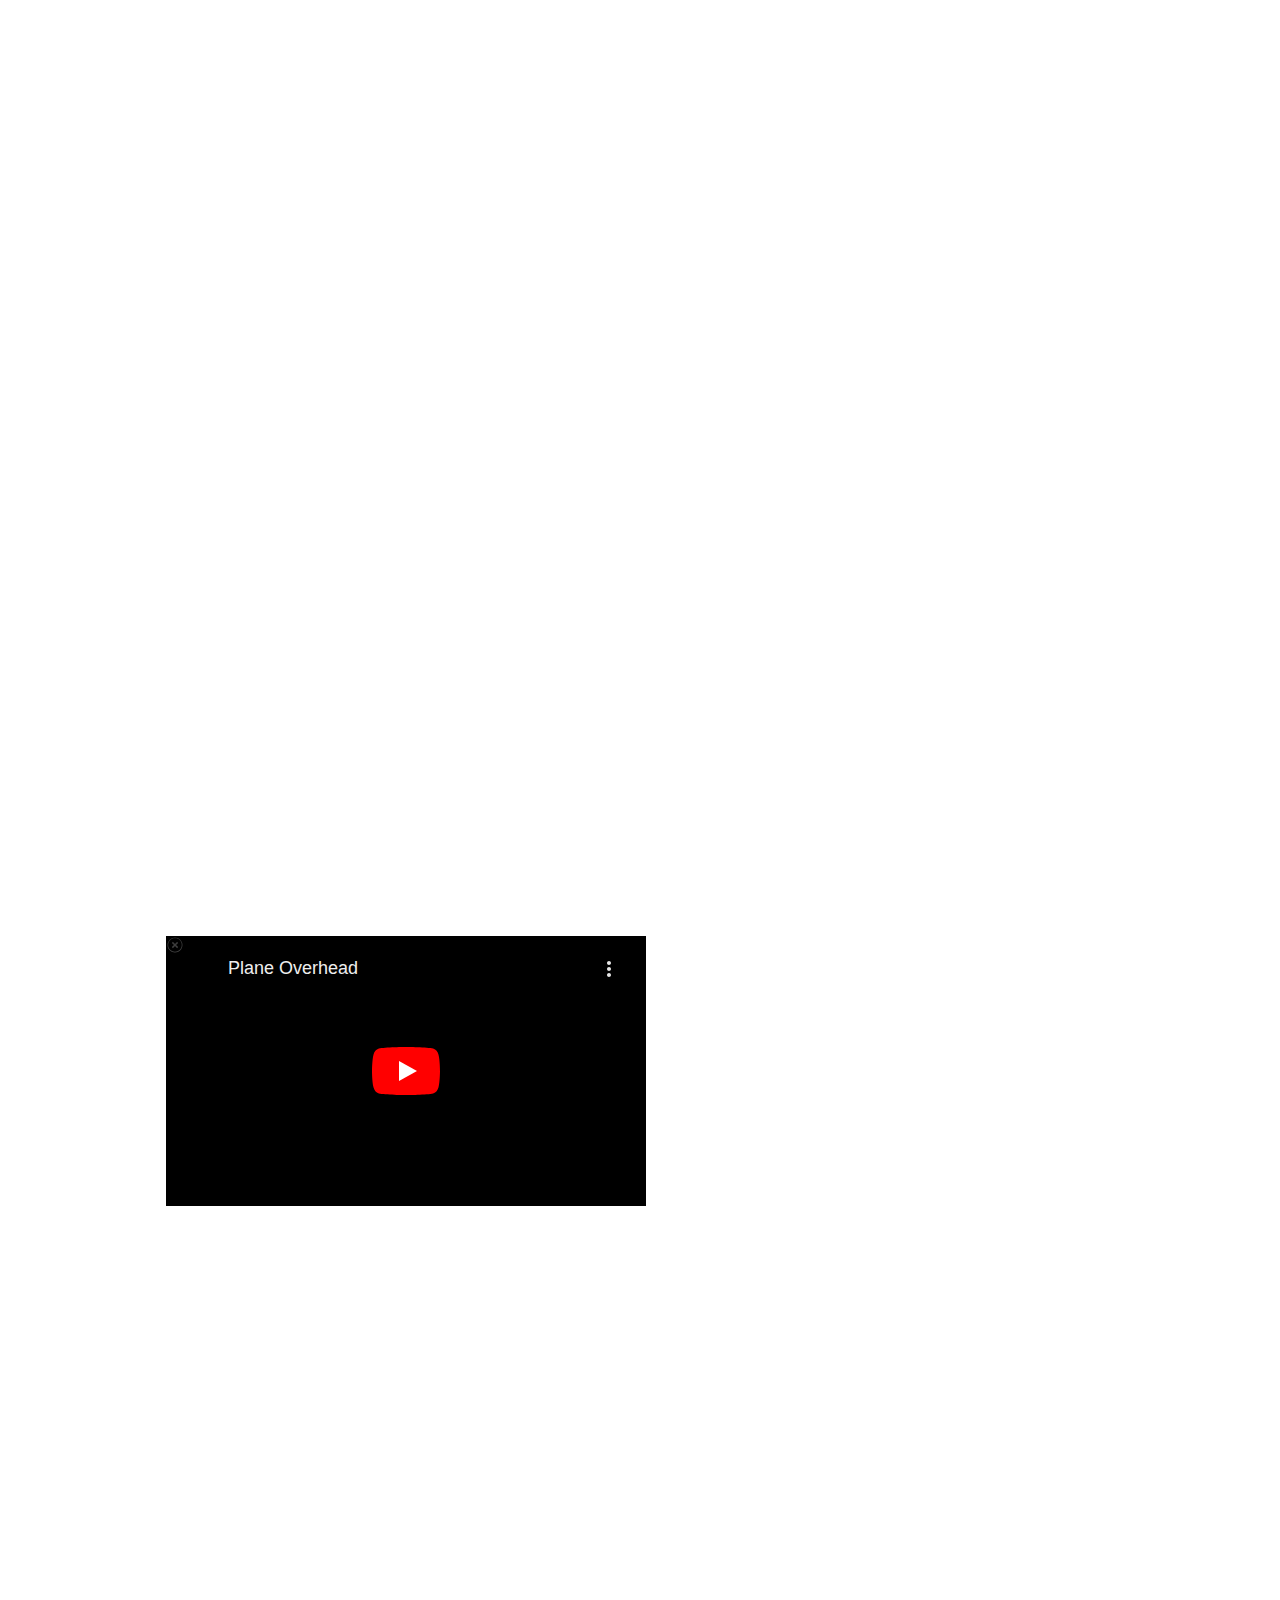
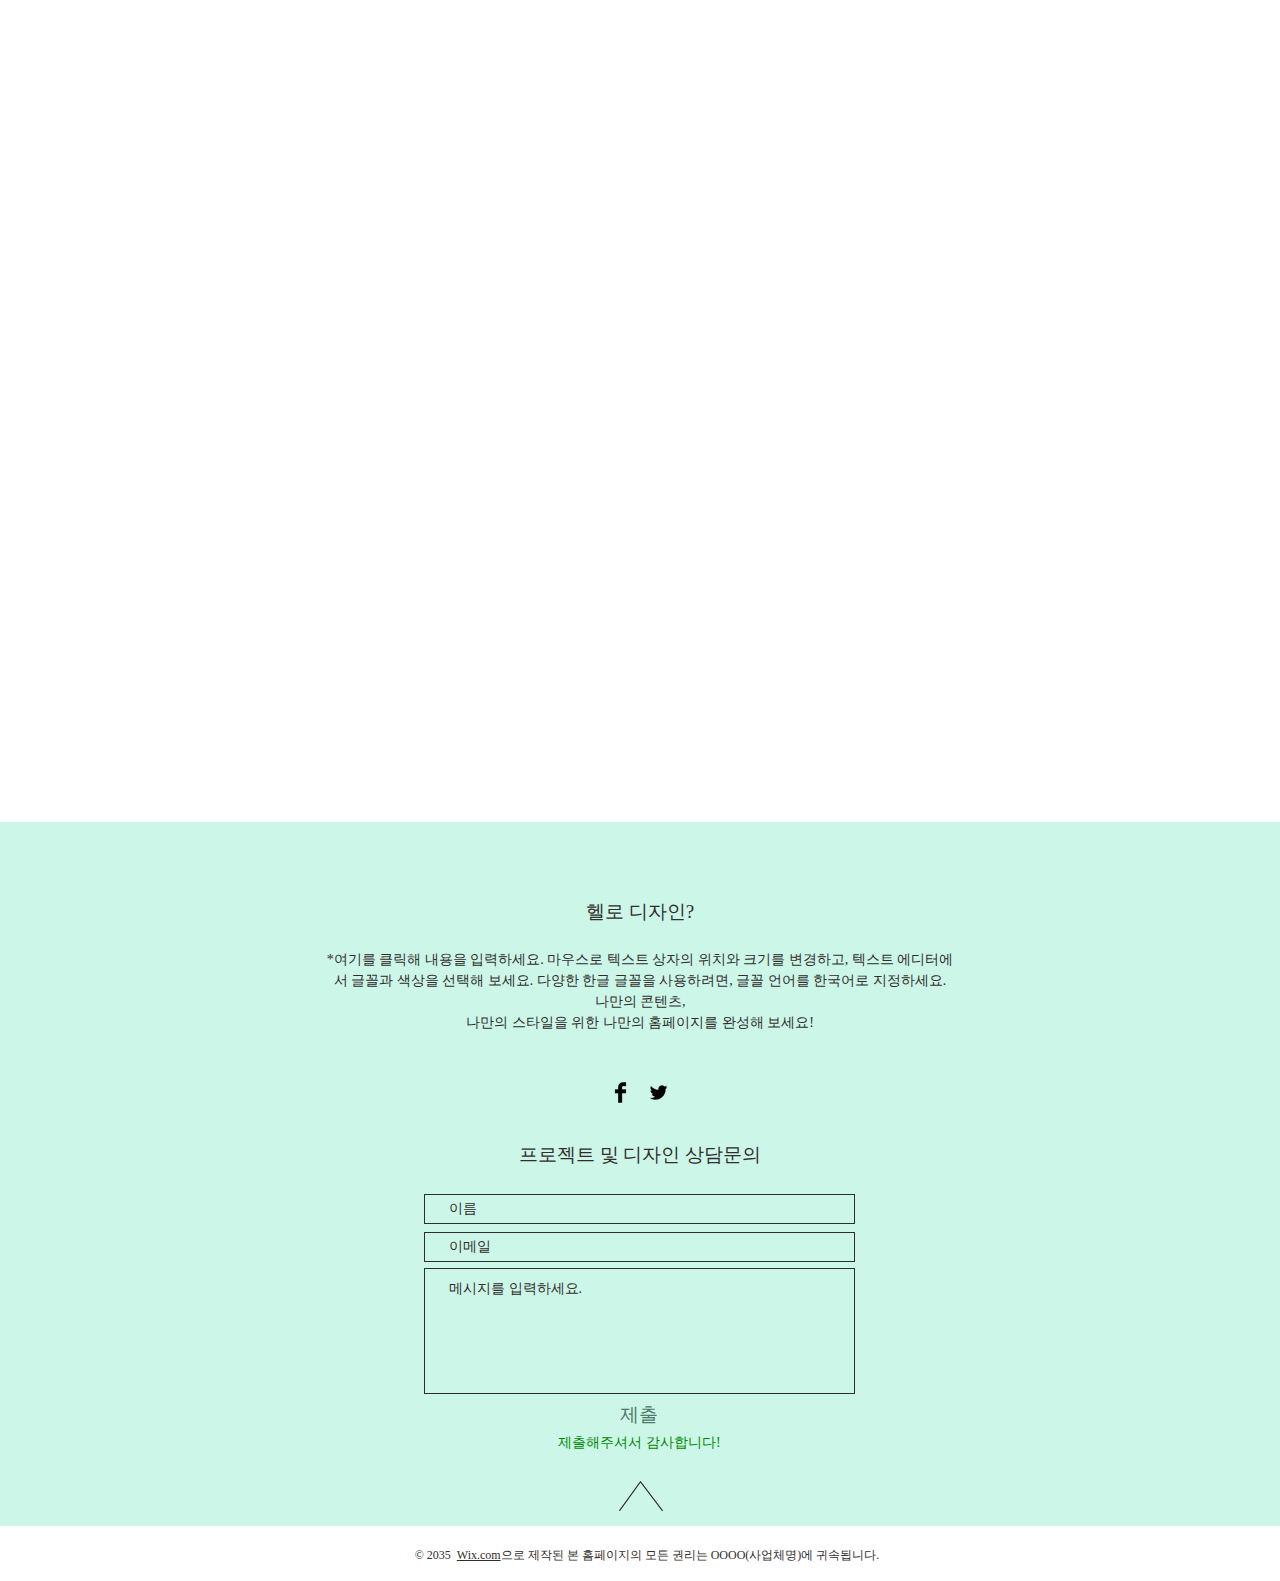
==== Sortgen.html @ 03effe95 "remove ad" ====
<!DOCTYPE html>
<!-- saved from url=(0037)https://mshan2923.wixsite.com/sortgen -->
<html lang="ko"><head><meta http-equiv="Content-Type" content="text/html; charset=UTF-8">
  
  
  <meta name="viewport" content="width=device-width, initial-scale=1" id="wixDesktopViewport">
  <meta http-equiv="X-UA-Compatible" content="IE=edge">
  <meta name="generator" content="Wix.com Website Builder">

  <link rel="icon" sizes="192x192" href="https://www.wix.com/favicon.ico">
  <link rel="shortcut icon" href="https://www.wix.com/favicon.ico" type="image/x-icon">
  <link rel="apple-touch-icon" href="https://www.wix.com/favicon.ico" type="image/x-icon">
  <!-- Safari Pinned Tab Icon -->
  <!-- <link rel="mask-icon" href="https://www.wix.com/favicon.ico"> -->

  <!-- Legacy Polyfills -->
  <script type="text/javascript" id="www-widgetapi-script" src="./Sortgen_files/www-widgetapi.js.다운로드" async=""></script><script nomodule="" src="./Sortgen_files/minified.js.다운로드"></script>
  <script nomodule="" src="./Sortgen_files/focus-within-polyfill.js.다운로드"></script>
  <script nomodule="" src="./Sortgen_files/polyfill.min.js.다운로드"></script>

  <!-- Performance API Polyfills -->
  <script>
  (function () {
    var noop = function noop() {};
    if ("performance" in window === false) {
      window.performance = {};
    }
    window.performance.mark = performance.mark || noop;
    window.performance.measure = performance.measure || noop;
    if ("now" in window.performance === false) {
      var nowOffset = Date.now();
      if (performance.timing && performance.timing.navigationStart) {
        nowOffset = performance.timing.navigationStart;
      }
      window.performance.now = function now() {
        return Date.now() - nowOffset;
      };
    }
  })();
  </script>

  <!-- Globals Definitions -->
  <script>
    (function () {
      var now = Date.now()
      window.initialTimestamps = {
        initialTimestamp: now,
        initialRequestTimestamp: Math.round(performance.timeOrigin ? performance.timeOrigin : now - performance.now())
      }

      window.thunderboltTag = "libs-releases-GA-local"
      window.thunderboltVersion = "1.12516.0"
    })();
  </script>

  

    


  <!-- sendFedopsLoadStarted.inline -->
  <script type="application/json" id="wix-fedops">{"data":{"site":{"metaSiteId":"8f712dda-b40d-40fd-9544-e14c02fea1e5","userId":"4e8f9bd2-addd-48f9-898e-8e6744ca72b3","siteId":"b678e04b-a83e-4b12-ab2f-81d3c99e4a25","externalBaseUrl":"https:\/\/mshan2923.wixsite.com\/sortgen","siteRevision":5,"siteType":"UGC","dc":"uw2-pub-1","isResponsive":false,"sessionId":"bb1ea286-3158-42c9-bd53-6d2ac5f2b1e5","isSEO":false},"rollout":{"siteAssetsVersionsRollout":false,"isDACRollout":1,"isTBRollout":false},"fleetConfig":{"fleetName":"thunderbolt-renderer-light","type":"GA","code":0},"requestUrl":"https:\/\/mshan2923.wixsite.com\/sortgen","isInSEO":false,"platformOnSite":true}}</script>
  <script>window.fedops = JSON.parse(document.getElementById('wix-fedops').textContent)</script>
  
    <script id="sendFedopsLoadStarted">
      function e(e,r){var t=Object.keys(e);if(Object.getOwnPropertySymbols){var n=Object.getOwnPropertySymbols(e);r&&(n=n.filter((function(r){return Object.getOwnPropertyDescriptor(e,r).enumerable}))),t.push.apply(t,n)}return t}function r(e,r,t){return(r=function(e){var r=function(e,r){if("object"!=typeof e||null===e)return e;var t=e[Symbol.toPrimitive];if(void 0!==t){var n=t.call(e,r||"default");if("object"!=typeof n)return n;throw new TypeError("@@toPrimitive must return a primitive value.")}return("string"===r?String:Number)(e)}(e,"string");return"symbol"==typeof r?r:String(r)}(r))in e?Object.defineProperty(e,r,{value:t,enumerable:!0,configurable:!0,writable:!0}):e[r]=t,e}!function(){var t=function(e){var r,t,n,i=!1;if(null===(r=window.viewerModel)||void 0===r||!r.experiments["specs.thunderbolt.checkIOSToAvoidBeacon"]||!/\(iP(hone|ad|od);/i.test(null===(t=window)||void 0===t||null===(n=t.navigator)||void 0===n?void 0:n.userAgent))try{i=navigator.sendBeacon(e)}catch(e){}i||((new Image).src=e)};var n=window.fedops.data,i=n.site,o=n.rollout,a=n.fleetConfig,s=n.requestUrl,c=n.isInSEO,u=n.frogOnUserDomain,d=function(e){var r=e.navigator.userAgent;return/instagram.+google\/google/i.test(r)?"":/bot|google(?!play)|phantom|crawl|spider|headless|slurp|facebookexternal|Lighthouse|PTST|^mozilla\/4\.0$|^\s*$/i.test(r)?"ua":""}(window)||function(){try{if(window.self===window.top)return""}catch(e){}return"iframe"}()||function(){var e;if(!Function.prototype.bind)return"bind";var r=window,t=r.document,n=r.navigator;if(!t||!n)return"document";var i=n.webdriver,o=n.userAgent,a=n.plugins,s=n.languages;if(i)return"webdriver";if(!a||Array.isArray(a))return"plugins";if(null!==(e=Object.getOwnPropertyDescriptor(a,"0"))&&void 0!==e&&e.writable)return"plugins-extra";if(!o)return"userAgent";if(o.indexOf("Snapchat")>0&&t.hidden)return"Snapchat";if(!s||0===s.length||!Object.isFrozen(s))return"languages";try{throw Error()}catch(e){if(e instanceof Error){var c=e.stack;if(c&&/ (\(internal\/)|(\(?file:\/)/.test(c))return"stack"}}return""}()||(c?"seo":""),p=!!d,l=function(t,n){var i,o="none",a=t.match(/ssr-caching="?cache[,#]\s*desc=([\w-]+)(?:[,#]\s*varnish=(\w+))?(?:[,#]\s*dc[,#]\s*desc=([\w-]+))?(?:"|;|$)/);if(!a&&window.PerformanceServerTiming){var s=function(e){var r,t;try{r=e()}catch(e){r=[]}var n=[];return r.forEach((function(e){switch(e.name){case"cache":n[1]=e.description;break;case"varnish":n[2]=e.description;break;case"dc":t=e.description}})),{microPop:t,matches:n}}(n);i=s.microPop,a=s.matches}if(a&&a.length&&(o=`${a[1]},${a[2]||"none"}`,i||(i=a[3])),"none"===o){var c="undefined"!=typeof performance?performance.timing:null;c&&c.responseStart-c.requestStart==0&&(o="browser")}return function(t){for(var n=1;n<arguments.length;n++){var i=null!=arguments[n]?arguments[n]:{};n%2?e(Object(i),!0).forEach((function(e){r(t,e,i[e])})):Object.getOwnPropertyDescriptors?Object.defineProperties(t,Object.getOwnPropertyDescriptors(i)):e(Object(i)).forEach((function(e){Object.defineProperty(t,e,Object.getOwnPropertyDescriptor(i,e))}))}return t}({caching:o,isCached:0===o.indexOf("hit")},i?{microPop:i}:{})}(document.cookie,(function(){return performance.getEntriesByType("navigation")[0].serverTiming||[]})),f=l.isCached,v=l.caching,m=l.microPop,g={WixSite:1,UGC:2,Template:3}[i.siteType]||0,w=i.isResponsive?"thunderbolt-responsive":"thunderbolt",h=o.isDACRollout,b=o.siteAssetsVersionsRollout,x=h?1:0,y=b?1:0,O=0===a.code||1===a.code?a.code:null,P=Date.now()-window.initialTimestamps.initialTimestamp,S=Math.round(performance.now()),j=document.visibilityState,_=window,E=_.fedops,T=_.addEventListener,$=_.thunderboltVersion;E.apps=E.apps||{},E.apps[w]={startLoadTime:S},E.sessionId=i.sessionId,E.vsi="xxxxxxxx-xxxx-4xxx-yxxx-xxxxxxxxxxxx".replace(/[xy]/g,(function(e){var r=16*Math.random()|0;return("x"===e?r:3&r|8).toString(16)})),E.is_cached=f,E.phaseStarted=A(28),E.phaseEnded=A(22),performance.mark("[cache] "+v+(m?" ["+m+"]":"")),E.reportError=function(e){var r=(null==e?void 0:e.reason)||(null==e?void 0:e.message);r?D(26,`&errorInfo=${r}&errorType=load`):e.preventDefault()},T("error",E.reportError),T("unhandledrejection",E.reportError);var k=!1;function D(e){var r=arguments.length>1&&void 0!==arguments[1]?arguments[1]:"";if(!s.includes("suppressbi=true")){var n=(u?i.externalBaseUrl.replace(/^https?:\/\//,"")+"/_frog":"//frog.wix.com")+"/"+"bolt-performance?src=72&evid="+e+"&appName="+w+"&is_rollout="+O+"&is_sav_rollout="+y+"&is_dac_rollout="+x+"&dc="+i.dc+(m?"&microPop="+m:"")+"&is_cached="+f+"&msid="+i.metaSiteId+"&session_id="+window.fedops.sessionId+"&ish="+p+"&isb="+p+(p?"&isbr="+d:"")+"&vsi="+window.fedops.vsi+"&caching="+v+(k?",browser_cache":"")+"&pv="+j+"&pn=1&v="+$+"&url="+encodeURIComponent(s)+"&st="+g+`&ts=${P}&tsn=${S}`+r;t(n)}}function A(e){return function(r,t){var n=`&name=${r}&duration=${Date.now()-P}`,i=t&&t.paramsOverrides?Object.keys(t.paramsOverrides).map((function(e){return e+"="+t.paramsOverrides[e]})).join("&"):"";D(e,i?`${n}&${i}`:n)}}T("pageshow",(function(e){e.persisted&&(k||(k=!0,E.is_cached=!0))}),!0),window.__browser_deprecation__||D(21,`&platformOnSite=${window.fedops.data.platformOnSite}`)}();
    </script>
    
  <!-- Polyfills check -->
  <script>
    if (
      typeof Promise === 'undefined' ||
      typeof Set === 'undefined' ||
      typeof Object.assign === 'undefined' ||
      typeof Array.from === 'undefined' ||
      typeof Symbol === 'undefined'
    ) {
      // send bi in order to detect the browsers in which polyfills are not working
      window.fedops.phaseStarted('missing_polyfills')
    }
  </script>

  
    <!-- Essential Viewer Model -->
    <script type="application/json" id="wix-essential-viewer-model">{"fleetConfig":{"fleetName":"thunderbolt-renderer-light","type":"GA","code":0},"mode":{"qa":false,"enableTestApi":false,"debug":false,"ssrIndicator":false,"ssrOnly":false,"siteAssetsFallback":"enable"},"componentsLibrariesTopology":[{"artifactId":"editor-elements","namespace":"wixui","url":"https:\/\/static.parastorage.com\/services\/editor-elements\/1.10982.0"},{"artifactId":"editor-elements","namespace":"dsgnsys","url":"https:\/\/static.parastorage.com\/services\/editor-elements\/1.10982.0"}],"siteFeaturesConfigs":{"sessionManager":{"isRunningInDifferentSiteContext":false},"platform":{"landingPageId":"mainPage","isChancePlatformOnLandingPage":true,"clientWorkerUrl":"https:\/\/static.parastorage.com\/services\/wix-thunderbolt\/dist\/clientWorker.97a04544.bundle.min.js","bootstrapData":{"isMobileView":false,"appsSpecData":{"14ce1214-b278-a7e4-1373-00cebd1bef7c":{"appDefinitionId":"14ce1214-b278-a7e4-1373-00cebd1bef7c","type":"public","instanceId":"e29f05c6-aaac-437a-a6c1-af2527931758","appDefinitionName":"Wix Forms & Payments","isWixTPA":true,"isModuleFederated":false},"675bbcef-18d8-41f5-800e-131ec9e08762":{"appDefinitionId":"675bbcef-18d8-41f5-800e-131ec9e08762","type":"siteextension","instanceId":"1f73b840-4a9e-4963-9ee4-3eb4f6b4a646","isModuleFederated":false},"dataBinding":{"appDefinitionId":"dataBinding","type":"application","instanceId":"1f73b840-4a9e-4963-9ee4-3eb4f6b4a646","appDefinitionName":"Data Binding","isWixTPA":true,"isModuleFederated":false}},"appsUrlData":{"14ce1214-b278-a7e4-1373-00cebd1bef7c":{"appDefId":"14ce1214-b278-a7e4-1373-00cebd1bef7c","appDefName":"Wix Forms & Payments","viewerScriptUrl":"https:\/\/static.parastorage.com\/services\/forms-viewer\/1.846.0\/viewerScript.bundle.min.js","baseUrls":{},"widgets":{}},"dataBinding":{"appDefId":"dataBinding","appDefName":"Data Binding","viewerScriptUrl":"https:\/\/static.parastorage.com\/services\/dbsm-viewer-app\/1.7065.0\/app.js","baseUrls":{},"widgets":{}},"675bbcef-18d8-41f5-800e-131ec9e08762":{"appDefId":"675bbcef-18d8-41f5-800e-131ec9e08762","viewerScriptUrl":"https:\/\/static.parastorage.com\/services\/wix-code-viewer-app\/1.1479.659\/app.js","baseUrls":{},"widgets":{}}},"blocksBootstrapData":{"blocksAppsData":{},"experimentsQueryParams":"analyze-imported-namespaces=true&init-platform-api-provider=true&get-app-def-id-from-package-name=false&resolve-npm-package-entry-by-target=false"},"window":{"csrfToken":"1689251388|bx8yfg3c4L0s"},"location":{"externalBaseUrl":"https:\/\/mshan2923.wixsite.com\/sortgen","isPremiumDomain":false,"metaSiteId":"8f712dda-b40d-40fd-9544-e14c02fea1e5","userFileDomainUrl":"filesusr.com"},"bi":{"ownerId":"4e8f9bd2-addd-48f9-898e-8e6744ca72b3","isMobileFriendly":true,"isPreview":false},"platformAPIData":{},"wixCodeBootstrapData":{"wixCodeAppDefinitionId":"675bbcef-18d8-41f5-800e-131ec9e08762","wixCodeInstanceId":"1f73b840-4a9e-4963-9ee4-3eb4f6b4a646","wixCloudBaseDomain":"wix-code.com","dbsmViewerApp":"https:\/\/static.parastorage.com\/services\/dbsm-viewer-app\/1.7065.0","wixCodePlatformBaseUrl":"https:\/\/static.parastorage.com\/services\/wix-code-platform\/1.1097.93","wixCodeModel":{"appData":{"codeAppId":"88d6c57a-126a-42f5-b8b8-672d72b9ae1d"},"signedAppRenderInfo":"cbacca03b73102dfd6901e7a48b3f602bd61ab56.eyJncmlkQXBwSWQiOiI4OGQ2YzU3YS0xMjZhLTQyZjUtYjhiOC02NzJkNzJiOWFlMWQiLCJodG1sU2l0ZUlkIjoiYjY3OGUwNGItYTgzZS00YjEyLWFiMmYtODFkM2M5OWU0YTI1IiwiZGVtb0lkIjpudWxsLCJzaWduRGF0ZSI6MTY4OTI1MTY5MzcyNn0="},"wixCodePageIds":{},"elementorySupport":{"baseUrl":"https:\/\/mshan2923.wixsite.com\/sortgen\/_api\/wix-code-public-dispatcher-ng\/siteview"},"codePackagesData":[]},"autoFrontendModulesBaseUrl":"https:\/\/static.parastorage.com\/services\/auto-frontend-modules\/1.1994.0","disabledPlatformApps":{},"widgetsClientSpecMapData":{"14ce1214-b278-a7e4-1373-00cebd1bef7c":{},"675bbcef-18d8-41f5-800e-131ec9e08762":{},"dataBinding":{}},"essentials":{"appsConductedExperiments":{"14ce1214-b278-a7e4-1373-00cebd1bef7c":{"specs.forms.FixFieldsInMultiStateBox":"true","specs.forms.FixBaseUrl":"true","specs.forms.UseKillingAscendAPI":"true"},"675bbcef-18d8-41f5-800e-131ec9e08762":{"specs.wixcode.ViewerExperimentTest":"false","specs.wixCode.LoadWithImportAMDModule":"true","specs.wixcode.ViewerExperimentOwnerScopeTest":"true"}}}},"appsScripts":{"urls":{"14ce1214-b278-a7e4-1373-00cebd1bef7c":["https:\/\/static.parastorage.com\/services\/forms-viewer\/1.846.0\/viewerScript.bundle.min.js"],"dataBinding":["https:\/\/static.parastorage.com\/services\/dbsm-viewer-app\/1.7065.0\/app.js"],"675bbcef-18d8-41f5-800e-131ec9e08762":["https:\/\/static.parastorage.com\/services\/wix-code-viewer-app\/1.1479.659\/app.js"]},"scope":"site"},"debug":{"disablePlatform":false,"disableSnapshots":false,"enableSnapshots":false}}},"language":{"userLanguage":"ko"},"siteAssets":{"clientTopology":{"mediaRootUrl":"https:\/\/static.wixstatic.com","staticMediaUrl":"https:\/\/static.wixstatic.com\/media","moduleRepoUrl":"https:\/\/static.parastorage.com\/unpkg","fileRepoUrl":"https:\/\/static.parastorage.com\/services","siteAssetsUrl":"https:\/\/siteassets.parastorage.com","pageJsonServerUrls":["https:\/\/pages.wixstatic.com","https:\/\/staticorigin.wixstatic.com","https:\/\/fallback.wix.com\/wix-html-editor-pages-webapp\/page"],"pathOfTBModulesInFileRepoForFallback":"wix-thunderbolt\/dist\/"}},"siteFeatures":["assetsLoader","businessLogger","captcha","commonConfig","componentsLoader","componentsRegistry","consentPolicy","cyclicTabbing","environment","locationWixCodeSdk","navigationManager","navigationPhases","pages","renderer","reporter","router","scrollRestoration","seoWixCodeSdk","seo","sessionManager","siteMembersWixCodeSdk","siteMembers","siteScrollBlocker","siteWixCodeSdk","stores","structureApi","thunderboltInitializer","tpaCommons","translations","warmupData","windowMessageRegistrar","windowWixCodeSdk","wixEmbedsApi","componentsReact","platform"],"site":{"externalBaseUrl":"https:\/\/mshan2923.wixsite.com\/sortgen","isSEO":false},"media":{"staticMediaUrl":"https:\/\/static.wixstatic.com\/media","mediaRootUrl":"https:\/\/static.wixstatic.com\/","staticVideoUrl":"https:\/\/video.wixstatic.com\/"},"requestUrl":"https:\/\/mshan2923.wixsite.com\/sortgen","rollout":{"siteAssetsVersionsRollout":false,"isDACRollout":1,"isTBRollout":false},"commonConfig":{"brand":"wix","bsi":"","consentPolicy":{},"consentPolicyHeader":{}},"interactionSampleRatio":0.01,"dynamicModelUrl":"https:\/\/mshan2923.wixsite.com\/sortgen\/_api\/v2\/dynamicmodel","experiments":{}}</script>
    <script>window.viewerModel = JSON.parse(document.getElementById('wix-essential-viewer-model').textContent)</script>
  
  <script>
    window.fetchDynamicModel = () => (window.viewerModel.siteFeaturesConfigs.sessionManager.isRunningInDifferentSiteContext ?  Promise.resolve({}) : fetch(window.viewerModel.dynamicModelUrl, { credentials: 'same-origin' }).then(function(r){if(!r.ok)throw new Error(`[${r.status}]${r.statusText}`);return r.json()}))
    window.dynamicModelPromise = window.fetchDynamicModel()
    window.commonConfig = viewerModel.commonConfig
  </script>

    
  
    <!-- preloading pre-scripts -->

    
      
      
    
      
      
    
      
      
    
      
      
    



    <!-- renderIndicator -->
  

    <!-- Business Manager -->
    

  <!-- initCustomElements -->
  <meta name="wix-dynamic-custom-elements" content="DropDownMenu">

    <!-- preloading post-scripts-->
      
        
        
        <link href="https://siteassets.parastorage.com/pages/pages/thunderbolt?beckyExperiments=specs.thunderbolt.supportSpxInEEMappers%3Atrue%2Cspecs.thunderbolt.WRichTextSemanticClasses%3Atrue%2Cspecs.thunderbolt.stylable_catharsis%3Atrue%2Cspecs.thunderbolt.catharsis_transformations_style%3Atrue%2Cspecs.thunderbolt.edixIsInFirstFold%3Atrue%2Cspecs.thunderbolt.catharsis_theme%3Atrue%2Cspecs.thunderbolt.DatePickerPortal%3Atrue%2Cspecs.thunderbolt.ooi_css_vars%3Atrue%2Cspecs.thunderbolt.shapeDividersDropShadowFix%3Atrue%2Cspecs.thunderbolt.ExpandableMenuFixDirection%3Atrue%2Cspecs.thunderbolt.PayPalApiv2%3Atrue%2Cspecs.thunderbolt.comps_to_hide_effectsis%3Atrue%2Cspecs.thunderbolt.new_responsive_layout_render_all_breakpoints%3Atrue%2Cspecs.thunderbolt.DDMenuMigrateCssCarmiMapper%3Atrue%2Cspecs.thunderbolt.responsiveShapeDividersPublic%3Atrue%2Cspecs.thunderbolt.fontAntiAliased%3Atrue%2Cspecs.thunderbolt.layouterNavigationConsumption%3Atrue%2Cspecs.thunderbolt.shouldUseWowImage%3Atrue%2Cspecs.thunderbolt.customElemCollapsedheight%3Atrue%2Cspecs.thunderbolt.url_hierarchy%3Atrue%2Cspecs.thunderbolt.panelbuilder_velo_migration%3Atrue%2Cspecs.thunderbolt.catharsis_accessibility%3Atrue%2Cspecs.PayPalButton.apiv2%3Atrue%2Cspecs.thunderbolt.useMergedCssSelectors%3Atrue%2Cspecs.thunderbolt.displayRefComponentsAsBlock%3Atrue%2Cspecs.thunderbolt.native_css_mappers%3Atrue%2Cspecs.thunderbolt.pinned_layout_css_catharsis%3Atrue%2Cspecs.thunderbolt.OOICssForWidgetsWithAppSettings%3Atrue%2Cspecs.thunderbolt.catharsis_transitions_style%3Atrue&amp;contentType=application%2Fjson&amp;dfCk=6&amp;dfVersion=1.2484.0&amp;experiments=bv_remove_add_chat_viewer_fixer%2Cdm_linkTargetDefaults%2Cdm_migrateToTextTheme%2Cdm_runTranslationsPageUriSeoFixer&amp;externalBaseUrl=https%3A%2F%2Fmshan2923.wixsite.com%2Fsortgen&amp;fileId=ef18d26d.bundle.min&amp;formFactor=desktop&amp;freemiumBanner=true&amp;hasTPAWorkerOnSite=false&amp;isHttps=true&amp;isInSeo=false&amp;isUrlMigrated=true&amp;isWixCodeOnPage=false&amp;isWixCodeOnSite=false&amp;language=ko&amp;metaSiteId=8f712dda-b40d-40fd-9544-e14c02fea1e5&amp;module=thunderbolt-platform&amp;originalLanguage=ko&amp;pageId=4e8f9b_5fba95337ebc7171b930b4bf3d794e0a_5.json&amp;quickActionsMenuEnabled=false&amp;registryLibrariesTopology=%5B%7B%22artifactId%22%3A%22editor-elements%22%2C%22namespace%22%3A%22wixui%22%2C%22url%22%3A%22https%3A%2F%2Fstatic.parastorage.com%2Fservices%2Feditor-elements%2F1.10982.0%22%7D%2C%7B%22artifactId%22%3A%22editor-elements%22%2C%22namespace%22%3A%22dsgnsys%22%2C%22url%22%3A%22https%3A%2F%2Fstatic.parastorage.com%2Fservices%2Feditor-elements%2F1.10982.0%22%7D%5D&amp;remoteWidgetStructureBuilderVersion=1.238.0&amp;siteId=b678e04b-a83e-4b12-ab2f-81d3c99e4a25&amp;siteRevision=5&amp;viewMode=desktop" id="platform_masterPage" as="fetch" position="post-scripts" rel="prefetch" crossorigin="anonymous">
        
    
        
        
        <link href="https://siteassets.parastorage.com/pages/pages/thunderbolt?beckyExperiments=specs.thunderbolt.supportSpxInEEMappers%3Atrue%2Cspecs.thunderbolt.WRichTextSemanticClasses%3Atrue%2Cspecs.thunderbolt.stylable_catharsis%3Atrue%2Cspecs.thunderbolt.catharsis_transformations_style%3Atrue%2Cspecs.thunderbolt.edixIsInFirstFold%3Atrue%2Cspecs.thunderbolt.catharsis_theme%3Atrue%2Cspecs.thunderbolt.DatePickerPortal%3Atrue%2Cspecs.thunderbolt.ooi_css_vars%3Atrue%2Cspecs.thunderbolt.shapeDividersDropShadowFix%3Atrue%2Cspecs.thunderbolt.ExpandableMenuFixDirection%3Atrue%2Cspecs.thunderbolt.PayPalApiv2%3Atrue%2Cspecs.thunderbolt.comps_to_hide_effectsis%3Atrue%2Cspecs.thunderbolt.new_responsive_layout_render_all_breakpoints%3Atrue%2Cspecs.thunderbolt.DDMenuMigrateCssCarmiMapper%3Atrue%2Cspecs.thunderbolt.responsiveShapeDividersPublic%3Atrue%2Cspecs.thunderbolt.fontAntiAliased%3Atrue%2Cspecs.thunderbolt.layouterNavigationConsumption%3Atrue%2Cspecs.thunderbolt.shouldUseWowImage%3Atrue%2Cspecs.thunderbolt.customElemCollapsedheight%3Atrue%2Cspecs.thunderbolt.url_hierarchy%3Atrue%2Cspecs.thunderbolt.panelbuilder_velo_migration%3Atrue%2Cspecs.thunderbolt.catharsis_accessibility%3Atrue%2Cspecs.PayPalButton.apiv2%3Atrue%2Cspecs.thunderbolt.useMergedCssSelectors%3Atrue%2Cspecs.thunderbolt.displayRefComponentsAsBlock%3Atrue%2Cspecs.thunderbolt.native_css_mappers%3Atrue%2Cspecs.thunderbolt.pinned_layout_css_catharsis%3Atrue%2Cspecs.thunderbolt.OOICssForWidgetsWithAppSettings%3Atrue%2Cspecs.thunderbolt.catharsis_transitions_style%3Atrue&amp;contentType=application%2Fjson&amp;dfCk=6&amp;dfVersion=1.2484.0&amp;experiments=bv_remove_add_chat_viewer_fixer%2Cdm_linkTargetDefaults%2Cdm_migrateToTextTheme%2Cdm_runTranslationsPageUriSeoFixer&amp;externalBaseUrl=https%3A%2F%2Fmshan2923.wixsite.com%2Fsortgen&amp;fileId=ef18d26d.bundle.min&amp;formFactor=desktop&amp;freemiumBanner=true&amp;hasTPAWorkerOnSite=false&amp;isHttps=true&amp;isInSeo=false&amp;isUrlMigrated=true&amp;isWixCodeOnPage=false&amp;isWixCodeOnSite=false&amp;language=ko&amp;metaSiteId=8f712dda-b40d-40fd-9544-e14c02fea1e5&amp;module=thunderbolt-platform&amp;originalLanguage=ko&amp;pageId=4e8f9b_db4e79b5b034816bdf231c690647e402_5.json&amp;quickActionsMenuEnabled=false&amp;registryLibrariesTopology=%5B%7B%22artifactId%22%3A%22editor-elements%22%2C%22namespace%22%3A%22wixui%22%2C%22url%22%3A%22https%3A%2F%2Fstatic.parastorage.com%2Fservices%2Feditor-elements%2F1.10982.0%22%7D%2C%7B%22artifactId%22%3A%22editor-elements%22%2C%22namespace%22%3A%22dsgnsys%22%2C%22url%22%3A%22https%3A%2F%2Fstatic.parastorage.com%2Fservices%2Feditor-elements%2F1.10982.0%22%7D%5D&amp;remoteWidgetStructureBuilderVersion=1.238.0&amp;siteId=b678e04b-a83e-4b12-ab2f-81d3c99e4a25&amp;siteRevision=5&amp;viewMode=desktop" id="platform_mainPage" as="fetch" position="post-scripts" rel="prefetch" crossorigin="anonymous">
        
    
        
        
        <link href="https://siteassets.parastorage.com/pages/pages/thunderbolt?beckyExperiments=specs.thunderbolt.supportSpxInEEMappers%3Atrue%2Cspecs.thunderbolt.WRichTextSemanticClasses%3Atrue%2Cspecs.thunderbolt.stylable_catharsis%3Atrue%2Cspecs.thunderbolt.catharsis_transformations_style%3Atrue%2Cspecs.thunderbolt.edixIsInFirstFold%3Atrue%2Cspecs.thunderbolt.catharsis_theme%3Atrue%2Cspecs.thunderbolt.DatePickerPortal%3Atrue%2Cspecs.thunderbolt.ooi_css_vars%3Atrue%2Cspecs.thunderbolt.shapeDividersDropShadowFix%3Atrue%2Cspecs.thunderbolt.ExpandableMenuFixDirection%3Atrue%2Cspecs.thunderbolt.PayPalApiv2%3Atrue%2Cspecs.thunderbolt.comps_to_hide_effectsis%3Atrue%2Cspecs.thunderbolt.new_responsive_layout_render_all_breakpoints%3Atrue%2Cspecs.thunderbolt.DDMenuMigrateCssCarmiMapper%3Atrue%2Cspecs.thunderbolt.responsiveShapeDividersPublic%3Atrue%2Cspecs.thunderbolt.fontAntiAliased%3Atrue%2Cspecs.thunderbolt.layouterNavigationConsumption%3Atrue%2Cspecs.thunderbolt.shouldUseWowImage%3Atrue%2Cspecs.thunderbolt.customElemCollapsedheight%3Atrue%2Cspecs.thunderbolt.url_hierarchy%3Atrue%2Cspecs.thunderbolt.panelbuilder_velo_migration%3Atrue%2Cspecs.thunderbolt.catharsis_accessibility%3Atrue%2Cspecs.PayPalButton.apiv2%3Atrue%2Cspecs.thunderbolt.useMergedCssSelectors%3Atrue%2Cspecs.thunderbolt.displayRefComponentsAsBlock%3Atrue%2Cspecs.thunderbolt.native_css_mappers%3Atrue%2Cspecs.thunderbolt.pinned_layout_css_catharsis%3Atrue%2Cspecs.thunderbolt.OOICssForWidgetsWithAppSettings%3Atrue%2Cspecs.thunderbolt.catharsis_transitions_style%3Atrue&amp;contentType=application%2Fjson&amp;deviceType=Desktop&amp;dfCk=6&amp;dfVersion=1.2484.0&amp;disableStaticPagesUrlHierarchy=false&amp;experiments=bv_remove_add_chat_viewer_fixer%2Cdm_linkTargetDefaults%2Cdm_migrateToTextTheme%2Cdm_runTranslationsPageUriSeoFixer&amp;externalBaseUrl=https%3A%2F%2Fmshan2923.wixsite.com%2Fsortgen&amp;fileId=5f03073e.bundle.min&amp;formFactor=desktop&amp;freemiumBanner=true&amp;hasTPAWorkerOnSite=false&amp;isHttps=true&amp;isInSeo=false&amp;isMultilingualEnabled=false&amp;isUrlMigrated=true&amp;isWixCodeOnPage=false&amp;isWixCodeOnSite=false&amp;language=ko&amp;languageResolutionMethod=QueryParam&amp;metaSiteId=8f712dda-b40d-40fd-9544-e14c02fea1e5&amp;module=thunderbolt-features&amp;originalLanguage=ko&amp;pageId=4e8f9b_5fba95337ebc7171b930b4bf3d794e0a_5.json&amp;quickActionsMenuEnabled=false&amp;registryLibrariesTopology=%5B%7B%22artifactId%22%3A%22editor-elements%22%2C%22namespace%22%3A%22wixui%22%2C%22url%22%3A%22https%3A%2F%2Fstatic.parastorage.com%2Fservices%2Feditor-elements%2F1.10982.0%22%7D%2C%7B%22artifactId%22%3A%22editor-elements%22%2C%22namespace%22%3A%22dsgnsys%22%2C%22url%22%3A%22https%3A%2F%2Fstatic.parastorage.com%2Fservices%2Feditor-elements%2F1.10982.0%22%7D%5D&amp;remoteWidgetStructureBuilderVersion=1.238.0&amp;siteId=b678e04b-a83e-4b12-ab2f-81d3c99e4a25&amp;siteRevision=5&amp;staticHTMLComponentUrl=https%3A%2F%2Fmshan2923-wixsite-com.filesusr.com%2F&amp;useSandboxInHTMLComp=true&amp;viewMode=desktop" id="features_masterPage" as="fetch" position="post-scripts" rel="preload" crossorigin="anonymous">
        
    
        
        
        <link href="https://siteassets.parastorage.com/pages/pages/thunderbolt?beckyExperiments=specs.thunderbolt.supportSpxInEEMappers%3Atrue%2Cspecs.thunderbolt.WRichTextSemanticClasses%3Atrue%2Cspecs.thunderbolt.stylable_catharsis%3Atrue%2Cspecs.thunderbolt.catharsis_transformations_style%3Atrue%2Cspecs.thunderbolt.edixIsInFirstFold%3Atrue%2Cspecs.thunderbolt.catharsis_theme%3Atrue%2Cspecs.thunderbolt.DatePickerPortal%3Atrue%2Cspecs.thunderbolt.ooi_css_vars%3Atrue%2Cspecs.thunderbolt.shapeDividersDropShadowFix%3Atrue%2Cspecs.thunderbolt.ExpandableMenuFixDirection%3Atrue%2Cspecs.thunderbolt.PayPalApiv2%3Atrue%2Cspecs.thunderbolt.comps_to_hide_effectsis%3Atrue%2Cspecs.thunderbolt.new_responsive_layout_render_all_breakpoints%3Atrue%2Cspecs.thunderbolt.DDMenuMigrateCssCarmiMapper%3Atrue%2Cspecs.thunderbolt.responsiveShapeDividersPublic%3Atrue%2Cspecs.thunderbolt.fontAntiAliased%3Atrue%2Cspecs.thunderbolt.layouterNavigationConsumption%3Atrue%2Cspecs.thunderbolt.shouldUseWowImage%3Atrue%2Cspecs.thunderbolt.customElemCollapsedheight%3Atrue%2Cspecs.thunderbolt.url_hierarchy%3Atrue%2Cspecs.thunderbolt.panelbuilder_velo_migration%3Atrue%2Cspecs.thunderbolt.catharsis_accessibility%3Atrue%2Cspecs.PayPalButton.apiv2%3Atrue%2Cspecs.thunderbolt.useMergedCssSelectors%3Atrue%2Cspecs.thunderbolt.displayRefComponentsAsBlock%3Atrue%2Cspecs.thunderbolt.native_css_mappers%3Atrue%2Cspecs.thunderbolt.pinned_layout_css_catharsis%3Atrue%2Cspecs.thunderbolt.OOICssForWidgetsWithAppSettings%3Atrue%2Cspecs.thunderbolt.catharsis_transitions_style%3Atrue&amp;contentType=application%2Fjson&amp;deviceType=Desktop&amp;dfCk=6&amp;dfVersion=1.2484.0&amp;disableStaticPagesUrlHierarchy=false&amp;experiments=bv_remove_add_chat_viewer_fixer%2Cdm_linkTargetDefaults%2Cdm_migrateToTextTheme%2Cdm_runTranslationsPageUriSeoFixer&amp;externalBaseUrl=https%3A%2F%2Fmshan2923.wixsite.com%2Fsortgen&amp;fileId=5f03073e.bundle.min&amp;formFactor=desktop&amp;freemiumBanner=true&amp;hasTPAWorkerOnSite=false&amp;isHttps=true&amp;isInSeo=false&amp;isMultilingualEnabled=false&amp;isUrlMigrated=true&amp;isWixCodeOnPage=false&amp;isWixCodeOnSite=false&amp;language=ko&amp;languageResolutionMethod=QueryParam&amp;metaSiteId=8f712dda-b40d-40fd-9544-e14c02fea1e5&amp;module=thunderbolt-features&amp;originalLanguage=ko&amp;pageId=4e8f9b_db4e79b5b034816bdf231c690647e402_5.json&amp;quickActionsMenuEnabled=false&amp;registryLibrariesTopology=%5B%7B%22artifactId%22%3A%22editor-elements%22%2C%22namespace%22%3A%22wixui%22%2C%22url%22%3A%22https%3A%2F%2Fstatic.parastorage.com%2Fservices%2Feditor-elements%2F1.10982.0%22%7D%2C%7B%22artifactId%22%3A%22editor-elements%22%2C%22namespace%22%3A%22dsgnsys%22%2C%22url%22%3A%22https%3A%2F%2Fstatic.parastorage.com%2Fservices%2Feditor-elements%2F1.10982.0%22%7D%5D&amp;remoteWidgetStructureBuilderVersion=1.238.0&amp;siteId=b678e04b-a83e-4b12-ab2f-81d3c99e4a25&amp;siteRevision=5&amp;staticHTMLComponentUrl=https%3A%2F%2Fmshan2923-wixsite-com.filesusr.com%2F&amp;useSandboxInHTMLComp=true&amp;viewMode=desktop" id="features_mainPage" as="fetch" position="post-scripts" rel="preload" crossorigin="anonymous">
        
    

  <!-- Initial CSS -->
  <style data-url="https://static.parastorage.com/services/wix-thunderbolt/dist/main.a594dd2c.min.css">body.device-mobile-optimized{overflow-x:hidden;overflow-y:scroll}body.device-mobile-optimized:not(.responsive) #SITE_CONTAINER{margin-left:auto;margin-right:auto;overflow-x:visible;position:relative;width:320px}body.device-mobile-optimized:not(.responsive):not(.blockSiteScrolling) #SITE_CONTAINER{margin-top:0}body.device-mobile-optimized>*{max-width:100%!important}body.device-mobile-optimized #site-root{overflow-x:hidden;overflow-y:hidden}@supports(overflow:clip){body.device-mobile-optimized #site-root{overflow-x:clip;overflow-y:clip}}body.device-mobile-non-optimized #SITE_CONTAINER #site-root{overflow-x:hidden;overflow-y:auto}body.device-mobile-non-optimized.fullScreenMode{background-color:#5f6360}body.device-mobile-non-optimized.fullScreenMode #MOBILE_ACTIONS_MENU,body.device-mobile-non-optimized.fullScreenMode #SITE_BACKGROUND,body.device-mobile-non-optimized.fullScreenMode #site-root,body.fullScreenMode #WIX_ADS{visibility:hidden}body.fullScreenMode{overflow-x:hidden!important;overflow-y:hidden!important}body.fullScreenMode.device-mobile-optimized #TINY_MENU{opacity:0;pointer-events:none}body.fullScreenMode-scrollable.device-mobile-optimized{overflow-x:hidden!important;overflow-y:auto!important}body.fullScreenMode-scrollable.device-mobile-optimized #masterPage,body.fullScreenMode-scrollable.device-mobile-optimized #site-root{overflow-x:hidden!important;overflow-y:hidden!important}body.fullScreenMode-scrollable.device-mobile-optimized #SITE_BACKGROUND,body.fullScreenMode-scrollable.device-mobile-optimized #masterPage{height:auto!important}body.fullScreenMode-scrollable.device-mobile-optimized #masterPage.mesh-layout{height:0!important}body.blockSiteScrolling{overflow:hidden;position:fixed;width:100%}body.blockSiteScrolling #SITE_CONTAINER{margin-top:calc(var(--blocked-site-scroll-margin-top)*-1)}body.blockSiteScrolling:not(.responsive) #WIX_ADS{margin-top:var(--blocked-site-scroll-margin-top)}@keyframes slide-horizontal-new{0%{transform:translateX(100%)}}@keyframes slide-horizontal-old{80%{opacity:1}to{opacity:0;transform:translateX(-100%)}}@keyframes slide-vertical-new{0%{transform:translateY(-100%)}}@keyframes slide-vertical-old{80%{opacity:1}to{opacity:0;transform:translateY(100%)}}@keyframes out-in-new{0%{opacity:0}}@keyframes out-in-old{to{opacity:0}}html:has([data-page-transition=SlideHorizontal])::view-transition-old(page-group){animation:slide-horizontal-old .6s cubic-bezier(.83,0,.17,1) forwards;mix-blend-mode:normal}html:has([data-page-transition=SlideHorizontal])::view-transition-new(page-group){animation:slide-horizontal-new .6s cubic-bezier(.83,0,.17,1) backwards;mix-blend-mode:normal}html:has([data-page-transition=SlideVertical])::view-transition-old(page-group){animation:slide-vertical-old .6s cubic-bezier(.83,0,.17,1) forwards;mix-blend-mode:normal}html:has([data-page-transition=SlideVertical])::view-transition-new(page-group){animation:slide-vertical-new .6s cubic-bezier(.83,0,.17,1) backwards;mix-blend-mode:normal}html:has([data-page-transition=OutIn])::view-transition-old(page-group){animation:out-in-old .35s cubic-bezier(.64,0,.78,0) forwards}html:has([data-page-transition=OutIn])::view-transition-new(page-group){animation:out-in-new .35s cubic-bezier(.22,1,.36,1) .35s backwards}@media(prefers-reduced-motion:reduce){::view-transition-group(*),::view-transition-new(*),::view-transition-old(*){animation:none!important}}body,html{background:transparent;border:0;margin:0;outline:0;padding:0;vertical-align:baseline}body{font-family:Arial,Helvetica,sans-serif;font-size:10px}body,html{height:100%}body{overflow-x:auto;overflow-y:scroll}body:not(.responsive) #site-root{min-width:var(--site-width);width:100%}body:not([data-js-loaded]) [data-hide-prejs]{visibility:hidden}#SITE_CONTAINER{position:relative}</style>
<style data-url="https://static.parastorage.com/services/wix-thunderbolt/dist/main.renderer.59eb9703.min.css">a,abbr,acronym,address,applet,b,big,blockquote,button,caption,center,cite,code,dd,del,dfn,div,dl,dt,em,fieldset,font,footer,form,h1,h2,h3,h4,h5,h6,header,i,iframe,img,ins,kbd,label,legend,li,nav,object,ol,p,pre,q,s,samp,section,small,span,strike,strong,sub,sup,table,tbody,td,tfoot,th,thead,title,tr,tt,u,ul,var{background:transparent;border:0;margin:0;outline:0;padding:0;vertical-align:baseline}input,select,textarea{box-sizing:border-box;font-family:Helvetica,Arial,sans-serif}ol,ul{list-style:none}blockquote,q{quotes:none}ins{text-decoration:none}del{text-decoration:line-through}table{border-collapse:collapse;border-spacing:0}a{cursor:pointer;text-decoration:none}.testStyles{overflow-y:hidden}.reset-button{-webkit-appearance:none;background:none;border:0;color:inherit;font:inherit;line-height:normal;outline:0;overflow:visible;padding:0;-webkit-user-select:none;-moz-user-select:none;-ms-user-select:none}:focus{outline:none}#site-root{margin:0 auto;min-height:100%;position:relative;top:var(--wix-ads-top-height)}#site-root img:not([src]){visibility:hidden}#site-root svg img:not([src]){visibility:visible}.auto-generated-link{color:inherit}#SCROLL_TO_BOTTOM,#SCROLL_TO_TOP{height:0}.has-click-trigger{cursor:pointer}.fullScreenOverlay{bottom:0;display:flex;justify-content:center;left:0;overflow-y:hidden;position:fixed;right:0;top:-60px;z-index:1005}.fullScreenOverlay>.fullScreenOverlayContent{bottom:0;left:0;margin:0 auto;overflow:hidden;position:absolute;right:0;top:60px;transform:translateZ(0)}[data-mesh-id$=centeredContent],[data-mesh-id$=form],[data-mesh-id$=inlineContent]{pointer-events:none;position:relative}[data-mesh-id$=-gridWrapper],[data-mesh-id$=-rotated-wrapper]{pointer-events:none}[data-mesh-id$=-gridContainer]>*,[data-mesh-id$=-rotated-wrapper]>*,[data-mesh-id$=inlineContent]>:not([data-mesh-id$=-gridContainer]){pointer-events:auto}.device-mobile-optimized #masterPage.mesh-layout #SOSP_CONTAINER_CUSTOM_ID{grid-area:2/1/3/2;-ms-grid-row:2;position:relative}#masterPage.mesh-layout{-ms-grid-rows:max-content max-content min-content max-content;-ms-grid-columns:100%;align-items:start;display:-ms-grid;display:grid;grid-template-columns:100%;grid-template-rows:max-content max-content min-content max-content;justify-content:stretch}#masterPage.mesh-layout #PAGES_CONTAINER,#masterPage.mesh-layout #SITE_FOOTER-placeholder,#masterPage.mesh-layout #SITE_FOOTER_WRAPPER,#masterPage.mesh-layout #SITE_HEADER-placeholder,#masterPage.mesh-layout #SITE_HEADER_WRAPPER,#masterPage.mesh-layout #SOSP_CONTAINER_CUSTOM_ID[data-state~=mobileView],#masterPage.mesh-layout #soapAfterPagesContainer,#masterPage.mesh-layout #soapBeforePagesContainer{-ms-grid-row-align:start;-ms-grid-column-align:start;-ms-grid-column:1}#masterPage.mesh-layout #SITE_HEADER-placeholder,#masterPage.mesh-layout #SITE_HEADER_WRAPPER{grid-area:1/1/2/2;-ms-grid-row:1}#masterPage.mesh-layout #PAGES_CONTAINER,#masterPage.mesh-layout #soapAfterPagesContainer,#masterPage.mesh-layout #soapBeforePagesContainer{grid-area:3/1/4/2;-ms-grid-row:3}#masterPage.mesh-layout #soapAfterPagesContainer,#masterPage.mesh-layout #soapBeforePagesContainer{width:100%}#masterPage.mesh-layout #PAGES_CONTAINER{align-self:stretch}#masterPage.mesh-layout main#PAGES_CONTAINER{display:block}#masterPage.mesh-layout #SITE_FOOTER-placeholder,#masterPage.mesh-layout #SITE_FOOTER_WRAPPER{grid-area:4/1/5/2;-ms-grid-row:4}#masterPage.mesh-layout #SITE_PAGES,#masterPage.mesh-layout [data-mesh-id=PAGES_CONTAINERcenteredContent],#masterPage.mesh-layout [data-mesh-id=PAGES_CONTAINERinlineContent]{height:100%}#masterPage.mesh-layout.desktop>*{width:100%}#masterPage.mesh-layout #PAGES_CONTAINER,#masterPage.mesh-layout #SITE_FOOTER,#masterPage.mesh-layout #SITE_FOOTER_WRAPPER,#masterPage.mesh-layout #SITE_HEADER,#masterPage.mesh-layout #SITE_HEADER_WRAPPER,#masterPage.mesh-layout #SITE_PAGES,#masterPage.mesh-layout #masterPageinlineContent{position:relative}[data-z-counter]{z-index:0}[data-z-counter="0"]{z-index:auto}.wixSiteProperties{-webkit-font-smoothing:antialiased;-moz-osx-font-smoothing:grayscale}</style>

  
  <meta name="format-detection" content="telephone=no">
  <meta name="skype_toolbar" content="skype_toolbar_parser_compatible">
  
  

  

  
      <!--pageHtmlEmbeds.head start-->
      <script type="wix/htmlEmbeds" id="pageHtmlEmbeds.head start"></script>
    
      <script type="wix/htmlEmbeds" id="pageHtmlEmbeds.head end"></script>
      <!--pageHtmlEmbeds.head end-->
  

  <!-- head performance data start -->
  
  <!-- head performance data end -->

  

  

<meta http-equiv="X-Wix-Meta-Site-Id" content="8f712dda-b40d-40fd-9544-e14c02fea1e5">
<meta http-equiv="X-Wix-Application-Instance-Id" content="b678e04b-a83e-4b12-ab2f-81d3c99e4a25">

    <meta http-equiv="X-Wix-Published-Version" content="5">



    <meta http-equiv="etag" content="bug">

<!-- render-head end -->
<script>if (typeof window.componentsRegistry !== 'undefined' && window.componentsRegistry.manifestsLoadedResolve) { window.componentsRegistry.manifestsLoadedResolve() }</script>

<link rel="stylesheet" type="text/css" href="./Sortgen_files/group_2.10839735.chunk.min.css" crossorigin="anonymous"><style type="text/css">.vue-slider-dot{position:absolute;will-change:transform;-webkit-transition:all 0s;transition:all 0s;z-index:5}.vue-slider-dot-tooltip{position:absolute;visibility:hidden}.vue-slider-dot-tooltip-show{visibility:visible}.vue-slider-dot-tooltip-top{top:-10px;left:50%;-webkit-transform:translate(-50%,-100%);transform:translate(-50%,-100%)}.vue-slider-dot-tooltip-bottom{bottom:-10px;left:50%;-webkit-transform:translate(-50%,100%);transform:translate(-50%,100%)}.vue-slider-dot-tooltip-left{left:-10px;top:50%;-webkit-transform:translate(-100%,-50%);transform:translate(-100%,-50%)}.vue-slider-dot-tooltip-right{right:-10px;top:50%;-webkit-transform:translate(100%,-50%);transform:translate(100%,-50%)}</style><style type="text/css">.vue-slider-marks{position:relative;width:100%;height:100%}.vue-slider-mark{position:absolute;z-index:1}.vue-slider-ltr .vue-slider-mark,.vue-slider-rtl .vue-slider-mark{width:0;height:100%;top:50%}.vue-slider-ltr .vue-slider-mark-step,.vue-slider-rtl .vue-slider-mark-step{top:0}.vue-slider-ltr .vue-slider-mark-label,.vue-slider-rtl .vue-slider-mark-label{top:100%;margin-top:10px}.vue-slider-ltr .vue-slider-mark{-webkit-transform:translate(-50%,-50%);transform:translate(-50%,-50%)}.vue-slider-ltr .vue-slider-mark-step{left:0}.vue-slider-ltr .vue-slider-mark-label{left:50%;-webkit-transform:translateX(-50%);transform:translateX(-50%)}.vue-slider-rtl .vue-slider-mark{-webkit-transform:translate(50%,-50%);transform:translate(50%,-50%)}.vue-slider-rtl .vue-slider-mark-step{right:0}.vue-slider-rtl .vue-slider-mark-label{right:50%;-webkit-transform:translateX(50%);transform:translateX(50%)}.vue-slider-btt .vue-slider-mark,.vue-slider-ttb .vue-slider-mark{width:100%;height:0;left:50%}.vue-slider-btt .vue-slider-mark-step,.vue-slider-ttb .vue-slider-mark-step{left:0}.vue-slider-btt .vue-slider-mark-label,.vue-slider-ttb .vue-slider-mark-label{left:100%;margin-left:10px}.vue-slider-btt .vue-slider-mark{-webkit-transform:translate(-50%,50%);transform:translate(-50%,50%)}.vue-slider-btt .vue-slider-mark-step{top:0}.vue-slider-btt .vue-slider-mark-label{top:50%;-webkit-transform:translateY(-50%);transform:translateY(-50%)}.vue-slider-ttb .vue-slider-mark{-webkit-transform:translate(-50%,-50%);transform:translate(-50%,-50%)}.vue-slider-ttb .vue-slider-mark-step{bottom:0}.vue-slider-ttb .vue-slider-mark-label{bottom:50%;-webkit-transform:translateY(50%);transform:translateY(50%)}.vue-slider-mark-label,.vue-slider-mark-step{position:absolute}</style><style type="text/css">.vue-slider{position:relative;-webkit-box-sizing:content-box;box-sizing:content-box;-webkit-user-select:none;-moz-user-select:none;-ms-user-select:none;user-select:none;display:block;-ms-touch-action:none;-webkit-tap-highlight-color:rgba(0,0,0,0)}.vue-slider-disabled{pointer-events:none}.vue-slider-rail{position:relative;width:100%;height:100%;-webkit-transition-property:width,height,left,right,top,bottom;transition-property:width,height,left,right,top,bottom}.vue-slider-process{position:absolute;z-index:1}.vue-slider-sr-only{clip:rect(1px,1px,1px,1px);height:1px;width:1px;overflow:hidden;position:absolute!important}</style><style type="text/css">/* component style */
.vue-slider-disabled {
  opacity: 0.5;
  cursor: not-allowed;
}

/* rail style */
.vue-slider-rail {
  background-color: #ccc;
  border-radius: 15px;
}

/* process style */
.vue-slider-process {
  background-color: #3498db;
  border-radius: 15px;
}

/* mark style */
.vue-slider-mark {
  z-index: 4;
}
.vue-slider-mark:first-child .vue-slider-mark-step, .vue-slider-mark:last-child .vue-slider-mark-step {
  display: none;
}
.vue-slider-mark-step {
  width: 100%;
  height: 100%;
  border-radius: 50%;
  background-color: rgba(0, 0, 0, 0.16);
}
.vue-slider-mark-label {
  font-size: 14px;
  white-space: nowrap;
}
/* dot style */
.vue-slider-dot-handle {
  cursor: pointer;
  width: 100%;
  height: 100%;
  border-radius: 50%;
  background-color: #fff;
  box-sizing: border-box;
  box-shadow: 0.5px 0.5px 2px 1px rgba(0, 0, 0, 0.32);
}
.vue-slider-dot-handle-focus {
  box-shadow: 0px 0px 1px 2px rgba(52, 152, 219, 0.36);
}

.vue-slider-dot-handle-disabled {
  cursor: not-allowed;
  background-color: #ccc;
}

.vue-slider-dot-tooltip-inner {
  font-size: 14px;
  white-space: nowrap;
  padding: 2px 5px;
  min-width: 20px;
  text-align: center;
  color: #fff;
  border-radius: 5px;
  border-color: #3498db;
  background-color: #3498db;
  box-sizing: content-box;
}
.vue-slider-dot-tooltip-inner::after {
  content: "";
  position: absolute;
}
.vue-slider-dot-tooltip-inner-top::after {
  top: 100%;
  left: 50%;
  transform: translate(-50%, 0);
  height: 0;
  width: 0;
  border-color: transparent;
  border-style: solid;
  border-width: 5px;
  border-top-color: inherit;
}
.vue-slider-dot-tooltip-inner-bottom::after {
  bottom: 100%;
  left: 50%;
  transform: translate(-50%, 0);
  height: 0;
  width: 0;
  border-color: transparent;
  border-style: solid;
  border-width: 5px;
  border-bottom-color: inherit;
}
.vue-slider-dot-tooltip-inner-left::after {
  left: 100%;
  top: 50%;
  transform: translate(0, -50%);
  height: 0;
  width: 0;
  border-color: transparent;
  border-style: solid;
  border-width: 5px;
  border-left-color: inherit;
}
.vue-slider-dot-tooltip-inner-right::after {
  right: 100%;
  top: 50%;
  transform: translate(0, -50%);
  height: 0;
  width: 0;
  border-color: transparent;
  border-style: solid;
  border-width: 5px;
  border-right-color: inherit;
}

.vue-slider-dot-tooltip-wrapper {
  opacity: 0;
  transition: all 0.3s;
}
.vue-slider-dot-tooltip-wrapper-show {
  opacity: 1;
}
</style><style type="text/css">
.Main__controls_1d7bsga8[data-v-e9185a48]{width:100%;max-width:510px;position:fixed;padding:0px 11px;user-select:none;z-index:10000000;background:white;border:2px solid black;display:flex;flex-direction:row;align-items:center
}
.Main__controls_1d7bsga8 .Main__play-btn-wrap_x5pQSEfb[data-v-e9185a48]{margin:0 0px
}
.Main__controls_1d7bsga8 .Main__play-btn-wrap_x5pQSEfb div[data-v-e9185a48]{cursor:pointer;height:32px;width:30px;display:flex;flex-direction:row;align-items:center;justify-content:center
}
.Main__controls_1d7bsga8 .Main__play-btn-wrap_x5pQSEfb svg[data-v-e9185a48]{width:14px;height:auto;cursor:pointer
}
.Main__controls_1d7bsga8 .Main__controls-wrap_3U3nEvol[data-v-e9185a48]{display:flex;flex-direction:row;flex:1;padding:8px 0;align-items:center
}
.Main__controls_1d7bsga8 .Main__controls-wrap_3U3nEvol .Main__time_IdhjO9hP[data-v-e9185a48]{white-space:nowrap;margin-right:10px;margin-left:2px;font-size:10px;font-family:"Didact Gothic"
}
.Main__controls_1d7bsga8 .Main__controls-wrap_3U3nEvol .Main__progress_PWbxBj3c[data-v-e9185a48]{margin:0 5px;max-width:343px;flex-shrink:unset;width:100%
}
.Main__controls_1d7bsga8 .Main__controls-wrap_3U3nEvol .Main__duration_2uU0QLly[data-v-e9185a48]{margin-left:5px;margin-right:5px;font-size:10px;font-family:"Didact Gothic"
}
.Main__controls_1d7bsga8 .Main__controls-wrap_3U3nEvol .Main__volume_2sFz3dVC[data-v-e9185a48]{flex-shrink:unset;margin:0 5px;width:100px
}
.Main__tl_2eCs-W85[data-v-e9185a48]{top:15%;right:calc(100% - 38px);padding-right:3px
}
.Main__tl_2eCs-W85 .Main__play-btn-wrap_x5pQSEfb div[data-v-e9185a48]{margin-left:5px
}
.Main__tl_2eCs-W85[data-v-e9185a48]:hover{right:unset;left:-4px;padding-right:11px;padding-left:0px
}
.Main__tl_2eCs-W85:hover .Main__play-btn-wrap_x5pQSEfb[data-v-e9185a48]{order:0
}
.Main__tl_2eCs-W85:hover .Main__play-btn-wrap_x5pQSEfb div[data-v-e9185a48]{padding-left:5px;margin-left:unset
}
.Main__tl_2eCs-W85 .Main__play-btn-wrap_x5pQSEfb[data-v-e9185a48]{order:1
}
.Main__bl_3NKsjgYi[data-v-e9185a48]{bottom:15%;right:calc(100% - 38px);padding-right:3px
}
.Main__bl_3NKsjgYi .Main__play-btn-wrap_x5pQSEfb div[data-v-e9185a48]{margin-left:5px
}
.Main__bl_3NKsjgYi[data-v-e9185a48]:hover{right:unset;left:-4px;padding-right:11px;padding-left:0px
}
.Main__bl_3NKsjgYi:hover .Main__play-btn-wrap_x5pQSEfb[data-v-e9185a48]{order:0
}
.Main__bl_3NKsjgYi:hover .Main__play-btn-wrap_x5pQSEfb div[data-v-e9185a48]{padding-left:5px;margin-left:unset
}
.Main__bl_3NKsjgYi .Main__play-btn-wrap_x5pQSEfb[data-v-e9185a48]{order:1
}
.Main__tr_3I2WpakI[data-v-e9185a48]{top:15%;left:calc(100% - 38px);padding-left:3px
}
.Main__tr_3I2WpakI .Main__play-btn-wrap_x5pQSEfb div[data-v-e9185a48]{margin-right:5px
}
.Main__tr_3I2WpakI[data-v-e9185a48]:hover{left:unset;right:-4px;padding-right:5px;padding-left:11px
}
.Main__tr_3I2WpakI:hover .Main__play-btn-wrap_x5pQSEfb[data-v-e9185a48]{order:1;margin-left:10px
}
.Main__tr_3I2WpakI:hover .Main__play-btn-wrap_x5pQSEfb div[data-v-e9185a48]{margin-right:unset
}
.Main__tr_3I2WpakI .Main__play-btn-wrap_x5pQSEfb[data-v-e9185a48]{order:0
}
.Main__br_1ErROjdI[data-v-e9185a48]{bottom:15%;left:calc(100% - 38px);padding-left:3px
}
.Main__br_1ErROjdI .Main__play-btn-wrap_x5pQSEfb div[data-v-e9185a48]{margin-right:5px
}
.Main__br_1ErROjdI[data-v-e9185a48]:hover{left:unset;right:-4px;padding-right:5px;padding-left:11px
}
.Main__br_1ErROjdI:hover .Main__play-btn-wrap_x5pQSEfb[data-v-e9185a48]{order:1;margin-left:10px
}
.Main__br_1ErROjdI:hover .Main__play-btn-wrap_x5pQSEfb div[data-v-e9185a48]{margin-right:unset
}
.Main__br_1ErROjdI .Main__play-btn-wrap_x5pQSEfb[data-v-e9185a48]{order:0
}
</style><style type="text/css">
.vue-slider-process,.vue-slider-dot{transition:none !important
}
.vue-slider{cursor:pointer
}
.vue-slider-dot-tooltip{display:none !important
}
.vue-slider-dot{background:black !important;border-radius:50%;box-shadow:none;height:12px !important;width:12px !important
}
.vue-slider-dot-handle{background:transparent !important;box-shadow:none
}
.vue-slider-rail{background:#f2f2f2 !important
}
.vue-slider-process{background:black !important
}
.vue-slider{height:2px !important
}
</style><style type="text/css">@font-face{font-family:'Didact Gothic';src:url([data-uri]) format("woff");font-weight:normal;font-style:normal}
</style><link rel="stylesheet" type="text/css" href="./Sortgen_files/rb_wixui.thunderbolt[DropDownMenu_TextSeparatorsMenuButtonSkin].343390b0.min.css"><script src="./Sortgen_files/rb_wixui.thunderbolt[DropDownMenu_TextSeparatorsMenuButtonSkin].7a7d62a9.bundle.min.js.다운로드"></script><link rel="stylesheet" type="text/css" href="./Sortgen_files/rb_wixui.thunderbolt_bootstrap.b38b14e9.min.css"><script src="./Sortgen_files/rb_wixui.thunderbolt_bootstrap.e28706c7.bundle.min.js.다운로드"></script><link rel="stylesheet" type="text/css" href="./Sortgen_files/rb_wixui.thunderbolt_bootstrap-classic.4425ab20.min.css"><script src="./Sortgen_files/rb_wixui.thunderbolt_bootstrap-classic.9d73cef0.bundle.min.js.다운로드"></script><link rel="stylesheet" type="text/css" href="./Sortgen_files/rb_wixui.thunderbolt[FreemiumBannerDesktop].779d1c4b.min.css"><script src="./Sortgen_files/rb_wixui.thunderbolt[FreemiumBannerDesktop].6082f6ce.bundle.min.js.다운로드"></script><link rel="stylesheet" type="text/css" href="./Sortgen_files/rb_wixui.thunderbolt[SkipToContentButton].39deac6a.min.css"><script src="./Sortgen_files/rb_wixui.thunderbolt[SkipToContentButton].7ace6068.bundle.min.js.다운로드"></script><script src="./Sortgen_files/requirejs.min.js.다운로드"></script><script type="text/javascript" charset="utf-8" async="" data-requirecontext="_" data-requiremodule="https://static.parastorage.com/unpkg/@wix/santa-data-fixer@1.2484.0/dist/santa-data-fixer-thunderbolt.min.js" src="./Sortgen_files/santa-data-fixer-thunderbolt.min.js.다운로드"></script><link rel="stylesheet" type="text/css" href="./Sortgen_files/group_7.3fc73946.chunk.min.css" crossorigin="anonymous"><link rel="stylesheet" type="text/css" href="./Sortgen_files/rb_wixui.thunderbolt[BgImageStrip].3c8ca57a.min.css"><script src="./Sortgen_files/rb_wixui.thunderbolt[BgImageStrip].7d09b79d.bundle.min.js.다운로드"></script><link rel="stylesheet" type="text/css" href="./Sortgen_files/rb_wixui.thunderbolt[Collage].b8be6792.min.css"><script src="./Sortgen_files/rb_wixui.thunderbolt[Collage].ac107d10.bundle.min.js.다운로드"></script><link rel="stylesheet" type="text/css" href="./Sortgen_files/rb_wixui.thunderbolt[VideoPlayer].8856728e.min.css"><script src="./Sortgen_files/rb_wixui.thunderbolt[VideoPlayer].4d365ace.bundle.min.js.다운로드"></script><link rel="stylesheet" type="text/css" href="./Sortgen_files/rb_wixui.thunderbolt[TextInput].8b6c1077.min.css"><script src="./Sortgen_files/rb_wixui.thunderbolt[TextInput].d2214b42.bundle.min.js.다운로드"></script><link rel="stylesheet" type="text/css" href="./Sortgen_files/rb_wixui.thunderbolt[TextAreaInput].7db91b9f.min.css"><script src="./Sortgen_files/rb_wixui.thunderbolt[TextAreaInput].54649b79.bundle.min.js.다운로드"></script><link rel="stylesheet" type="text/css" href="./Sortgen_files/rb_wixui.thunderbolt[ClassicSection].0e152168.min.css"><script src="./Sortgen_files/rb_wixui.thunderbolt[ClassicSection].74f87ec9.bundle.min.js.다운로드"></script><link rel="stylesheet" type="text/css" href="./Sortgen_files/rb_wixui.thunderbolt[AppWidget_Classic].4049eab0.min.css"><script src="./Sortgen_files/rb_wixui.thunderbolt[AppWidget_Classic].6a9e2e4a.bundle.min.js.다운로드"></script><link rel="stylesheet" type="text/css" href="./Sortgen_files/rb_wixui.thunderbolt[FormContainer_FormContainerSkin].bbc5b359.min.css"><script src="./Sortgen_files/rb_wixui.thunderbolt[FormContainer_FormContainerSkin].eba74f38.bundle.min.js.다운로드"></script><title>메인 | Sortgen</title><meta property="og:title" content="메인 | Sortgen"><meta property="og:url" content="https://mshan2923.wixsite.com/sortgen"><meta name="twitter:title" content="메인 | Sortgen"><meta name="twitter:card" content="summary_large_image"><link rel="canonical" href="https://mshan2923.wixsite.com/sortgen"></head>
<body class=""><script defer="" async="" src="./Sortgen_files/iframe_api"></script>
<script type="text/javascript">
    var bodyCacheable = false;
    
    var exclusionReason = {"shouldRender":true,"forced":false};
    var ssrInfo = {"renderBodyTime":1689251698735,"renderTimeStamp":1689251698741}
</script>





    <!--pageHtmlEmbeds.bodyStart start-->
    <script type="wix/htmlEmbeds" id="pageHtmlEmbeds.bodyStart start"></script>
    
    <script type="wix/htmlEmbeds" id="pageHtmlEmbeds.bodyStart end"></script>
    <!--pageHtmlEmbeds.bodyStart end-->




<script id="wix-first-paint">
    if (window.ResizeObserver &&
        (!window.PerformanceObserver || !PerformanceObserver.supportedEntryTypes || PerformanceObserver.supportedEntryTypes.indexOf('paint') === -1)) {
        new ResizeObserver(function (entries, observer) {
            entries.some(function (entry) {
                var contentRect = entry.contentRect;
                if (contentRect.width > 0 && contentRect.height > 0) {
                    requestAnimationFrame(function (now) {
                        window.wixFirstPaint = now;
                        dispatchEvent(new CustomEvent('wixFirstPaint'));
                    });
                    observer.disconnect();
                    return true;
                }
            });
        }).observe(document.body);
    }
</script>

<pages-css id="pages-css"><style id="css_masterPage">#masterPage:not(.landingPage) #PAGES_CONTAINER{margin-top:0px;margin-bottom:0px;}#masterPage.landingPage #SITE_HEADER{display:none;}#masterPage.landingPage #SITE_FOOTER{display:none;}#masterPage.landingPage #SITE_HEADER-placeholder{display:none;}#masterPage.landingPage #SITE_FOOTER-placeholder{display:none;}#SITE_CONTAINER.focus-ring-active :not(.has-custom-focus):not(.ignore-focus):not([tabindex=\"-1\"]):focus, #SITE_CONTAINER.focus-ring-active :not(.has-custom-focus):not(.ignore-focus):not([tabindex=\"-1\"]):focus ~ .wixSdkShowFocusOnSibling{box-shadow:0 0 0 1px #ffffff, 0 0 0 3px #116dff !important;z-index:1;}#SITE_HEADER{--pinned-layer-in-container:50;--above-all-in-container:49;}#SITE_FOOTER{--pinned-layer-in-container:51;--above-all-in-container:49;}#PAGES_CONTAINER{--pinned-layer-in-container:52;--above-all-in-container:49;}#masterPage:not(.landingPage){--top-offset:0px;--header-height:45px;}#masterPage.landingPage{--top-offset:0px;}#i0w6uvtg{--menuTotalBordersX:0px;--menuTotalBordersY:0px;--bgDrop:var(--color_11);--rd:0px;--shd:none;--fnt:normal normal normal 16px/1.4em fbbluegothicl,serif;--sep:var(--color_15);--txt:var(--color_15);--trans:color 0.4s ease 0s;--pad:5px;--txth:var(--color_18);--txts:var(--color_18);--boxShadowToggleOn-shd:none;--alpha-txt:1;--alpha-bgDrop:1;--alpha-txth:1;--alpha-sep:1;--alpha-txts:1;}#SITE_FOOTER{--bg:var(--color_11);--shd:none;--brwt:0px;--brd:var(--color_11);--brwb:0px;--bgctr:var(--color_11);--rd:0px;--alpha-bg:1;--alpha-bgctr:1;--alpha-brd:1;--boxShadowToggleOn-shd:none;}
	:root,:host, .spxThemeOverride{--color_0:255,255,255;--color_44:255,255,255;--color_22:218,182,252;--color_1:255,255,255;--color_2:0,0,0;--color_3:237,28,36;--color_4:0,136,203;--color_5:255,203,5;--color_6:114,114,114;--color_7:176,176,176;--color_8:255,255,255;--color_23:164,136,189;--color_9:114,114,114;--font_0:normal normal normal 23px/1.4em nanumgothic-regular,sans-serif;--color_10:176,176,176;--color_11:255,255,255;--color_12:209,209,209;--color_13:131,128,128;--color_14:90,86,86;--color_15:48,45,45;--color_16:204,246,231;--color_17:157,237,208;--color_18:117,178,156;--color_24:109,91,126;--color_19:78,119,104;--color_20:38,85,69;--color_25:55,45,63;--color_45:48,45,45;--color_26:185,192,218;--color_27:127,139,181;--color_28:95,104,136;--color_29:63,69,91;--color_30:32,35,45;--color_31:226,251,220;--color_32:197,247,186;--color_33:148,186,139;--color_34:98,124,93;--color_35:49,62,46;--color_36:255,255,255;--color_37:48,45,45;--color_38:209,209,209;--color_39:131,128,128;--color_46:48,45,45;--color_40:90,86,86;--color_41:117,178,156;--color_42:48,45,45;--color_21:237,218,254;--color_47:90,86,86;--color_48:117,178,156;--color_49:117,178,156;--color_50:255,255,255;--color_51:255,255,255;--color_52:117,178,156;--color_53:117,178,156;--color_54:131,128,128;--font_1:normal normal normal 16px/1.4em arial,'ｍｓ ｐゴシック','ms pgothic','돋움',dotum,helvetica,sans-serif;--color_55:131,128,128;--color_56:255,255,255;--color_57:255,255,255;--color_58:117,178,156;--color_59:117,178,156;--color_60:117,178,156;--color_61:117,178,156;--color_62:255,255,255;--color_63:255,255,255;--color_64:131,128,128;--font_2:normal normal normal 25px/1.4em nanumgothic-regular,sans-serif;--font_3:normal normal normal 210px/1.4em nanumgothic-regular,sans-serif;--font_4:normal normal normal 30px/1.4em nanumgothic-regular,sans-serif;--font_5:normal normal normal 23px/1.4em nanumgothic-regular,sans-serif;--font_6:normal normal normal 19px/1.4em nanumgothic-regular,sans-serif;--font_7:normal normal normal 15px/1.4em nanumgothic-regular,sans-serif;--font_8:normal normal normal 14px/1.4em fbbluegothicl,serif;--font_9:normal normal normal 12px/1.4em fbbluegothicl,serif;--font_10:normal normal normal 10px/1.4em arial,'ｍｓ ｐゴシック','ms pgothic','돋움',dotum,helvetica,sans-serif;--wix-ads-height:50px;--wix-ads-top-height:50px;--site-width:980px;--above-all-z-index:100000;--portals-z-index:100001;-webkit-font-smoothing:antialiased;-moz-osx-font-smoothing:grayscale;--minViewportSize:320;--maxViewportSize:1920;--theme-spx-ratio:1px;--color_65:131,128,128;--color_43:131,128,128;--one-unit:1vw}.font_0{font:var(--font_0);color:rgb(var(--color_15));letter-spacing:0em}.font_1{font:var(--font_1);color:rgb(var(--color_19));letter-spacing:0em}.font_2{font:var(--font_2);color:rgb(var(--color_15));letter-spacing:0em}.font_3{font:var(--font_3);color:rgb(var(--color_15));letter-spacing:0em}.font_4{font:var(--font_4);color:rgb(var(--color_15));letter-spacing:0em}.font_5{font:var(--font_5);color:rgb(var(--color_15));letter-spacing:0em}.font_6{font:var(--font_6);color:rgb(var(--color_15));letter-spacing:0em}.font_7{font:var(--font_7);color:rgb(var(--color_15));letter-spacing:0em}.font_8{font:var(--font_8);color:rgb(var(--color_15));letter-spacing:0em}.font_9{font:var(--font_9);color:rgb(var(--color_15));letter-spacing:0em}.font_10{font:var(--font_10);color:rgb(var(--color_15));letter-spacing:0em}.color_0{color:rgb(var(--color_0))}.color_1{color:rgb(var(--color_1))}.color_2{color:rgb(var(--color_2))}.color_3{color:rgb(var(--color_3))}.color_4{color:rgb(var(--color_4))}.color_5{color:rgb(var(--color_5))}.color_6{color:rgb(var(--color_6))}.color_7{color:rgb(var(--color_7))}.color_8{color:rgb(var(--color_8))}.color_9{color:rgb(var(--color_9))}.color_10{color:rgb(var(--color_10))}.color_11{color:rgb(var(--color_11))}.color_12{color:rgb(var(--color_12))}.color_13{color:rgb(var(--color_13))}.color_14{color:rgb(var(--color_14))}.color_15{color:rgb(var(--color_15))}.color_16{color:rgb(var(--color_16))}.color_17{color:rgb(var(--color_17))}.color_18{color:rgb(var(--color_18))}.color_19{color:rgb(var(--color_19))}.color_20{color:rgb(var(--color_20))}.color_21{color:rgb(var(--color_21))}.color_22{color:rgb(var(--color_22))}.color_23{color:rgb(var(--color_23))}.color_24{color:rgb(var(--color_24))}.color_25{color:rgb(var(--color_25))}.color_26{color:rgb(var(--color_26))}.color_27{color:rgb(var(--color_27))}.color_28{color:rgb(var(--color_28))}.color_29{color:rgb(var(--color_29))}.color_30{color:rgb(var(--color_30))}.color_31{color:rgb(var(--color_31))}.color_32{color:rgb(var(--color_32))}.color_33{color:rgb(var(--color_33))}.color_34{color:rgb(var(--color_34))}.color_35{color:rgb(var(--color_35))}.color_36{color:rgb(var(--color_36))}.color_37{color:rgb(var(--color_37))}.color_38{color:rgb(var(--color_38))}.color_39{color:rgb(var(--color_39))}.color_40{color:rgb(var(--color_40))}.color_41{color:rgb(var(--color_41))}.color_42{color:rgb(var(--color_42))}.color_43{color:rgb(var(--color_43))}.color_44{color:rgb(var(--color_44))}.color_45{color:rgb(var(--color_45))}.color_46{color:rgb(var(--color_46))}.color_47{color:rgb(var(--color_47))}.color_48{color:rgb(var(--color_48))}.color_49{color:rgb(var(--color_49))}.color_50{color:rgb(var(--color_50))}.color_51{color:rgb(var(--color_51))}.color_52{color:rgb(var(--color_52))}.color_53{color:rgb(var(--color_53))}.color_54{color:rgb(var(--color_54))}.color_55{color:rgb(var(--color_55))}.color_56{color:rgb(var(--color_56))}.color_57{color:rgb(var(--color_57))}.color_58{color:rgb(var(--color_58))}.color_59{color:rgb(var(--color_59))}.color_60{color:rgb(var(--color_60))}.color_61{color:rgb(var(--color_61))}.color_62{color:rgb(var(--color_62))}.color_63{color:rgb(var(--color_63))}.color_64{color:rgb(var(--color_64))}.color_65{color:rgb(var(--color_65))}.backcolor_0{background-color:rgb(var(--color_0))}.backcolor_1{background-color:rgb(var(--color_1))}.backcolor_2{background-color:rgb(var(--color_2))}.backcolor_3{background-color:rgb(var(--color_3))}.backcolor_4{background-color:rgb(var(--color_4))}.backcolor_5{background-color:rgb(var(--color_5))}.backcolor_6{background-color:rgb(var(--color_6))}.backcolor_7{background-color:rgb(var(--color_7))}.backcolor_8{background-color:rgb(var(--color_8))}.backcolor_9{background-color:rgb(var(--color_9))}.backcolor_10{background-color:rgb(var(--color_10))}.backcolor_11{background-color:rgb(var(--color_11))}.backcolor_12{background-color:rgb(var(--color_12))}.backcolor_13{background-color:rgb(var(--color_13))}.backcolor_14{background-color:rgb(var(--color_14))}.backcolor_15{background-color:rgb(var(--color_15))}.backcolor_16{background-color:rgb(var(--color_16))}.backcolor_17{background-color:rgb(var(--color_17))}.backcolor_18{background-color:rgb(var(--color_18))}.backcolor_19{background-color:rgb(var(--color_19))}.backcolor_20{background-color:rgb(var(--color_20))}.backcolor_21{background-color:rgb(var(--color_21))}.backcolor_22{background-color:rgb(var(--color_22))}.backcolor_23{background-color:rgb(var(--color_23))}.backcolor_24{background-color:rgb(var(--color_24))}.backcolor_25{background-color:rgb(var(--color_25))}.backcolor_26{background-color:rgb(var(--color_26))}.backcolor_27{background-color:rgb(var(--color_27))}.backcolor_28{background-color:rgb(var(--color_28))}.backcolor_29{background-color:rgb(var(--color_29))}.backcolor_30{background-color:rgb(var(--color_30))}.backcolor_31{background-color:rgb(var(--color_31))}.backcolor_32{background-color:rgb(var(--color_32))}.backcolor_33{background-color:rgb(var(--color_33))}.backcolor_34{background-color:rgb(var(--color_34))}.backcolor_35{background-color:rgb(var(--color_35))}.backcolor_36{background-color:rgb(var(--color_36))}.backcolor_37{background-color:rgb(var(--color_37))}.backcolor_38{background-color:rgb(var(--color_38))}.backcolor_39{background-color:rgb(var(--color_39))}.backcolor_40{background-color:rgb(var(--color_40))}.backcolor_41{background-color:rgb(var(--color_41))}.backcolor_42{background-color:rgb(var(--color_42))}.backcolor_43{background-color:rgb(var(--color_43))}.backcolor_44{background-color:rgb(var(--color_44))}.backcolor_45{background-color:rgb(var(--color_45))}.backcolor_46{background-color:rgb(var(--color_46))}.backcolor_47{background-color:rgb(var(--color_47))}.backcolor_48{background-color:rgb(var(--color_48))}.backcolor_49{background-color:rgb(var(--color_49))}.backcolor_50{background-color:rgb(var(--color_50))}.backcolor_51{background-color:rgb(var(--color_51))}.backcolor_52{background-color:rgb(var(--color_52))}.backcolor_53{background-color:rgb(var(--color_53))}.backcolor_54{background-color:rgb(var(--color_54))}.backcolor_55{background-color:rgb(var(--color_55))}.backcolor_56{background-color:rgb(var(--color_56))}.backcolor_57{background-color:rgb(var(--color_57))}.backcolor_58{background-color:rgb(var(--color_58))}.backcolor_59{background-color:rgb(var(--color_59))}.backcolor_60{background-color:rgb(var(--color_60))}.backcolor_61{background-color:rgb(var(--color_61))}.backcolor_62{background-color:rgb(var(--color_62))}.backcolor_63{background-color:rgb(var(--color_63))}.backcolor_64{background-color:rgb(var(--color_64))}.backcolor_65{background-color:rgb(var(--color_65))}[data-mesh-id=SITE_HEADERinlineContent]{height:auto;width:100%}[data-mesh-id=SITE_HEADERinlineContent-gridContainer]{position:static;display:grid;height:auto;width:100%;min-height:auto;grid-template-rows:1fr;grid-template-columns:100%}[data-mesh-id=SITE_HEADERinlineContent-gridContainer] > [id="i0w6uvtg"]{position:relative;margin:7px 0px 8px calc((100% - 980px) * 0.5);left:1px;grid-area:1 / 1 / 2 / 2;justify-self:start;align-self:start}[data-mesh-id=SITE_FOOTERinlineContent]{height:auto;width:100%}[data-mesh-id=SITE_FOOTERinlineContent-gridContainer]{position:static;display:grid;height:auto;width:100%;min-height:auto;grid-template-rows:1fr;grid-template-columns:100%}[data-mesh-id=SITE_FOOTERinlineContent-gridContainer] > [id="WRchTxt0-16wb"]{position:relative;margin:17px 0px 17px calc((100% - 980px) * 0.5);left:176px;grid-area:1 / 1 / 2 / 2;justify-self:start;align-self:start}#i0w6uvtg{width:980px;height:30px}#WRchTxt0-16wb{width:642px;height:15px}#masterPage{left:0;margin-left:0;width:100%;min-width:980px}#SITE_HEADER{left:0;margin-left:0;width:100%;min-width:980px}#SITE_FOOTER{left:0;margin-left:0;width:100%;min-width:980px}#PAGES_CONTAINER{left:0;margin-left:0;width:100%;min-width:980px}#SITE_PAGES{left:0;margin-left:0;width:100%;min-width:980px}
	@font-face {
    font-family: "NanumGothic-Regular";
    src: url("//static.parastorage.com/services/third-party/fonts/user-site-fonts/fonts/open-source/nanum-gothic-regular.eot?#iefix");
    src: url("//static.parastorage.com/services/third-party/fonts/user-site-fonts/fonts/open-source/nanum-gothic-regular.eot?#iefix") format("eot"),
    url("//static.parastorage.com/services/third-party/fonts/user-site-fonts/fonts/open-source/nanum-gothic-regular.woff") format("woff"),
    url("//static.parastorage.com/services/third-party/fonts/user-site-fonts/fonts/open-source/nanum-gothic-regular.ttf") format("truetype");
font-display: block;
}
@font-face {
    font-family: "FBBlueGothicL";
    src: url("//static.parastorage.com/services/third-party/fonts/user-site-fonts/fonts/902109a4-ea36-40b3-a234-05747684a610.eot?#iefix");
    src: url("//static.parastorage.com/services/third-party/fonts/user-site-fonts/fonts/902109a4-ea36-40b3-a234-05747684a610.eot?#iefix") format("eot"),url("//static.parastorage.com/services/third-party/fonts/user-site-fonts/fonts/1a10c1c0-157a-4f57-96c1-1af2fc242e06.woff") format("woff"),url("//static.parastorage.com/services/third-party/fonts/user-site-fonts/fonts/31b02a27-3c41-4593-bfbf-84702627c9fd.ttf") format("truetype"),url("//static.parastorage.com/services/third-party/fonts/user-site-fonts/fonts/e4aaa0ee-fcdd-4558-9d8e-be75c6b8c417.svg#e4aaa0ee-fcdd-4558-9d8e-be75c6b8c417") format("svg");
font-display: block;
}
	
#i0w6uvtg { --menuTotalBordersY:0px;--menuTotalBordersX:0px }#WRchTxt0-16wb { height:auto }#SITE_FOOTER { --shc-mutated-brightness:128,128,128 }#SITE_PAGES { --transition-duration:600ms }#BACKGROUND_GROUP { --transition-duration:600ms }
	@supports (container-type:inline-size){ :root { --one-unit: 1cqw }}

</style><style id="css_mainPage">#masterPage{--pinned-layers-in-page:0;}#i0qlz9hl{--contentPaddingLeft:0px;--contentPaddingRight:0px;--contentPaddingTop:0px;--contentPaddingBottom:0px;}#i0z7mdpq{--bg:var(--color_11);--shd:none;--brwt:0px;--brd:var(--color_15);--brwb:0px;--alpha-bg:1;--alpha-brd:1;--boxShadowToggleOn-shd:none;}#i0qmbl83{--color1:var(--color_15);--color2:var(--color_14);--color3:var(--color_11);--alpha-color4:1;--alpha-color5:1;--color4:var(--color_15);--color5:var(--color_15);--version:1;--alpha-color1:1;--alpha-color2:1;--alpha-color3:0.9;}#comp-lk14s4i0{--boxShadow:none;--borderSize:0px;--borderColor:var(--color_2);--alpha-borderColor:1;--font:normal normal normal 40px/1.4em proxima-n-w01-reg,proxima-n-w05-reg,sans-serif;--fontColor:255,255,255;--alpha-fontColor:1;--textSizeScale:1px;--backgroundColor:0,0,0;--playButtonSize:50px;--playButtonMobileSize:30px;--alpha-backgroundColor:0.25;}#i0qo6yms{--bg:var(--color_16);--shd:none;--brwt:0px;--brd:var(--color_15);--brwb:0px;--alpha-bg:1;--alpha-brd:1;--boxShadowToggleOn-shd:none;}#i0qupa4b{--contentPaddingLeft:0px;--contentPaddingRight:0px;--contentPaddingTop:0px;--contentPaddingBottom:0px;}#comp-kck77hfa{--rd:0px;--shd:none;--bg:var(--color_16);--alpha-bg:1;--brd:227,227,227;--alpha-brd:1;--brw:0px;--boxShadowToggleOn-shd:none;}#comp-kck77hfy1{--shd:none;--rd:0px;--fnt:var(--font_8);--brw:1px;--bg:var(--color_16);--txt:var(--color_15);--alpha-txt:1;--brd:var(--color_15);--txt2:var(--color_15);--alpha-txt2:1;--brwh:2px;--bgh:var(--color_16);--brdh:var(--color_15);--brwf:2px;--bgf:var(--color_16);--brdf:var(--color_15);--brwe:2px;--bge:var(--color_16);--brde:255,64,64;--trns:opacity 0.5s ease 0s, border 0.5s ease 0s, color 0.5s ease 0s;--bgd:255,255,255;--txtd:219,219,219;--alpha-txtd:1;--brwd:1px;--brdd:219,219,219;--alpha-brdd:1;--fntlbl:italic normal normal 13px/1.4em georgia,palatino,'book antiqua','palatino linotype',serif;--txtlbl:55,59,77;--alpha-txtlbl:1;--txtlblrq:0,0,0;--alpha-txtlblrq:1;--fntprefix:normal normal normal 16px/1.4em helvetica-w01-roman,helvetica-w02-roman,helvetica-lt-w10-roman,sans-serif;--errorTextFont:var(--font_8);--errorTextColor:255,64,64;--alpha-errorTextColor:1;--boxShadowToggleOn-shd:none;--alpha-brde:1;--alpha-brdf:1;--alpha-btn_brd:0.55;--alpha-brdh:1;--btn_brw:1;--alpha-brd:1;--fnt2:var(--font_8);--btn_fnt:var(--font_8);--alpha-bgd:1;--btn_brd:var(--color_15);--alpha-bge:1;--alpha-bgf:1;--alpha-bg:1;--alpha-bgh:1;--txt-placeholder:var(--color_14);--alpha-txt-placeholder:1;}#comp-kck77hg74{--shd:none;--rd:0px;--fnt:var(--font_8);--brw:1px;--bg:var(--color_16);--txt:var(--color_15);--alpha-txt:1;--brd:var(--color_15);--txt2:var(--color_15);--alpha-txt2:1;--brwh:2px;--bgh:var(--color_16);--brdh:var(--color_15);--brwf:2px;--bgf:var(--color_16);--brdf:var(--color_15);--brwe:2px;--bge:var(--color_16);--brde:255,64,64;--trns:opacity 0.5s ease 0s, border 0.5s ease 0s, color 0.5s ease 0s;--bgd:255,255,255;--txtd:219,219,219;--alpha-txtd:1;--brwd:1px;--brdd:219,219,219;--alpha-brdd:1;--fntlbl:italic normal normal 13px/1.4em georgia,palatino,'book antiqua','palatino linotype',serif;--txtlbl:55,59,77;--alpha-txtlbl:1;--txtlblrq:0,0,0;--alpha-txtlblrq:1;--fntprefix:normal normal normal 16px/1.4em helvetica-w01-roman,helvetica-w02-roman,helvetica-lt-w10-roman,sans-serif;--errorTextFont:var(--font_8);--errorTextColor:255,64,64;--alpha-errorTextColor:1;--boxShadowToggleOn-shd:none;--alpha-brde:1;--alpha-brdf:1;--alpha-btn_brd:0.55;--alpha-brdh:1;--btn_brw:1;--alpha-brd:1;--fnt2:var(--font_8);--btn_fnt:var(--font_8);--alpha-bgd:1;--btn_brd:var(--color_15);--alpha-bge:1;--alpha-bgf:1;--alpha-bg:1;--alpha-bgh:1;--txt-placeholder:var(--color_14);--alpha-txt-placeholder:1;}#comp-kck77hgb1{--shd:none;--rd:0px;--fnt:var(--font_8);--brw:1px;--bg:var(--color_16);--txt:var(--color_15);--alpha-txt:1;--brd:var(--color_15);--txt2:var(--color_15);--alpha-txt2:1;--brwh:2px;--bgh:var(--color_16);--brdh:var(--color_15);--bgd:255,255,255;--txtd:219,219,219;--alpha-txtd:1;--brwd:1px;--brdd:219,219,219;--alpha-brdd:1;--brwf:2px;--bgf:var(--color_16);--brdf:var(--color_15);--brwe:2px;--bge:var(--color_16);--brde:255,64,64;--fntlbl:italic normal normal 13px/1.4em georgia,palatino,'book antiqua','palatino linotype',serif;--txtlbl:55,59,77;--alpha-txtlbl:1;--txtlblrq:0,0,0;--alpha-txtlblrq:1;--errorTextFont:var(--font_8);--errorTextColor:255,64,64;--alpha-errorTextColor:1;--boxShadowToggleOn-shd:none;--alpha-brde:1;--alpha-brdf:1;--alpha-btn_brd:0.55;--alpha-brdh:1;--btn_brw:1;--alpha-brd:1;--fnt2:var(--font_8);--btn_fnt:var(--font_8);--bg2:170,170,170;--alpha-bg2:1;--alpha-bgd:1;--btn_brd:var(--color_15);--alpha-bge:1;--alpha-bgf:1;--alpha-bg:1;--alpha-bgh:1;--txt-placeholder:var(--color_14);--alpha-txt-placeholder:1;}#comp-kck77hgh2{--txth:var(--color_23);--trans:color 0.4s ease 0s;--fnt:var(--font_6);--txt:var(--color_19);--txtd:255,255,255;--alpha-txtd:1;--alpha-txt:1;--alpha-txth:1;}
	[data-mesh-id=comp-lk14hugqinlineContent]{height:auto;width:100%}[data-mesh-id=comp-lk14hugqinlineContent-gridContainer]{position:static;display:grid;height:auto;width:100%;min-height:919px;grid-template-rows:repeat(2, min-content) 1fr;grid-template-columns:100%}[data-mesh-id=comp-lk14hugqinlineContent-gridContainer] > [id="i0qknxf1"]{position:relative;margin:221px 0px -13px calc((100% - 980px) * 0.5);left:22px;grid-area:1 / 1 / 2 / 2;justify-self:start;align-self:start}[data-mesh-id=comp-lk14hugqinlineContent-gridContainer] > [id="i0rxrkh9"]{position:relative;margin:0px 0px 45px calc((100% - 980px) * 0.5);left:148px;grid-area:2 / 1 / 3 / 2;justify-self:start;align-self:start}[data-mesh-id=comp-lk14hugqinlineContent-gridContainer] > [id="i0qlz9hl"]{position:relative;margin:0px 0px 10px calc((100% - 980px) * 0.5);left:474px;grid-area:3 / 1 / 4 / 2;justify-self:start;align-self:start}[data-mesh-id=comp-lk14hugrinlineContent]{height:auto;width:100%;display:flex}[data-mesh-id=comp-lk14hugrinlineContent-gridContainer]{position:static;display:grid;height:auto;width:100%;min-height:auto;margin-bottom:-266px;grid-template-rows:repeat(3, min-content) 1fr;grid-template-columns:100%}[data-mesh-id=comp-lk14hugrinlineContent-gridContainer] > [id="i0z7mdpq"]{position:relative;margin:0px 0px 10px calc((100% - 980px) * 0.5);left:-411px;grid-area:1 / 1 / 5 / 2;justify-self:start;align-self:start}[data-mesh-id=comp-lk14hugrinlineContent-gridContainer] > [id="i0qm41k5"]{position:relative;margin:0px 0 -3px 0;left:0;grid-area:1 / 1 / 2 / 2;justify-self:stretch;align-self:start}[data-mesh-id=comp-lk14hugrinlineContent-gridContainer] > [id="i0qmbl83"]{position:relative;margin:0px 0px 0px calc((100% - 980px) * 0.5);left:0px;grid-area:3 / 1 / 4 / 2;justify-self:start;align-self:start}[data-mesh-id=comp-lk14hugrinlineContent-gridContainer] > [id="comp-lk14s4i0"]{position:relative;margin:0px 0px 12px calc((100% - 980px) * 0.5);left:16px;grid-area:2 / 1 / 3 / 2;justify-self:start;align-self:start}[data-mesh-id=comp-lk14hugr1inlineContent]{height:auto;width:100%}[data-mesh-id=comp-lk14hugr1inlineContent-gridContainer]{position:static;display:grid;height:auto;width:100%;min-height:auto;grid-template-rows:repeat(5, min-content) 1fr;grid-template-columns:100%}[data-mesh-id="i0qupa4b-rotated-wrapper"] > [id="i0qupa4b"]{position:relative;left:467px;top:0px}[data-mesh-id=comp-lk14hugr1inlineContent-gridContainer] > [id="i0qo6yms"]{position:relative;margin:0px 0px 0px calc((100% - 980px) * 0.5);left:-411px;grid-area:1 / 1 / 7 / 2;justify-self:start;align-self:start}[data-mesh-id=comp-lk14hugr1inlineContent-gridContainer] > [id="i0qoa0m4"]{position:relative;margin:76px 0px 49px calc((100% - 980px) * 0.5);left:176px;grid-area:1 / 1 / 2 / 2;justify-self:start;align-self:start}[data-mesh-id=comp-lk14hugr1inlineContent-gridContainer] > [id="i0qoc6dm"]{position:relative;margin:0px 0px 17px calc((100% - 980px) * 0.5);left:281px;grid-area:3 / 1 / 4 / 2;justify-self:start;align-self:start}[data-mesh-id=comp-lk14hugr1inlineContent-gridContainer] > [id="i0qoea2w"]{position:relative;margin:0px 0px 39px calc((100% - 980px) * 0.5);left:460px;grid-area:2 / 1 / 3 / 2;justify-self:start;align-self:start}[data-mesh-id=i0qupa4b-rotated-wrapper]{position:static;height:31px;width:0;margin:0px 0px 18px calc((100% - 980px) * 0.5);grid-area:5 / 1 / 6 / 2;justify-self:start;align-self:start}[data-mesh-id=comp-lk14hugr1inlineContent-gridContainer] > [id="comp-kck77hem"]{position:relative;margin:0px 0px 16px calc((100% - 980px) * 0.5);left:262px;grid-area:4 / 1 / 5 / 2;justify-self:start;align-self:start}[data-mesh-id=comp-kck77heminlineContent]{height:auto;width:456px}[data-mesh-id=comp-kck77heminlineContent-gridContainer]{position:static;display:grid;height:auto;width:100%;min-height:auto;grid-template-rows:1fr;grid-template-columns:100%}[data-mesh-id=comp-kck77heminlineContent-gridContainer] > [id="comp-kck77hfa"]{position:relative;margin:0px 0px 0px 0;left:0px;grid-area:1 / 1 / 2 / 2;justify-self:start;align-self:start}[data-mesh-id=comp-kck77hfainlineContent]{height:auto;width:456px}[data-mesh-id=comp-kck77hfainlineContent-gridContainer]{position:static;display:grid;height:auto;width:100%;min-height:auto;grid-template-rows:repeat(4, min-content) 1fr;grid-template-columns:100%}[data-mesh-id=comp-kck77hfainlineContent-gridContainer] > [id="comp-kck77hfy1"]{position:relative;margin:9px 0px 8px 0;left:12px;grid-area:1 / 1 / 2 / 2;justify-self:start;align-self:start}[data-mesh-id=comp-kck77hfainlineContent-gridContainer] > [id="comp-kck77hg74"]{position:relative;margin:0px 0px 6px 0;left:12px;grid-area:2 / 1 / 3 / 2;justify-self:start;align-self:start}[data-mesh-id=comp-kck77hfainlineContent-gridContainer] > [id="comp-kck77hgb1"]{position:relative;margin:0px 0px 7px 0;left:12px;grid-area:3 / 1 / 4 / 2;justify-self:start;align-self:start}[data-mesh-id=comp-kck77hfainlineContent-gridContainer] > [id="comp-kck77hgh2"]{position:relative;margin:0px 0px 3px 0;left:176px;grid-area:4 / 1 / 5 / 2;justify-self:start;align-self:start}[data-mesh-id=comp-kck77hfainlineContent-gridContainer] > [id="comp-kck77hgf2"]{position:relative;margin:0px 0px 13px 0;left:53px;grid-area:5 / 1 / 6 / 2;justify-self:start;align-self:start}[data-mesh-id=ContainermainPageinlineContent]{height:auto;width:100%}[data-mesh-id=ContainermainPageinlineContent-gridContainer]{position:static;display:grid;height:auto;width:100%;min-height:40px;grid-template-rows:repeat(2, min-content) 1fr;grid-template-columns:100%;padding-bottom:0px;box-sizing:border-box}[data-mesh-id=ContainermainPageinlineContent-gridContainer] > [id="comp-lk14hugq"]{position:relative;margin:0px 0px 0 calc((100% - 980px) * 0.5);left:0px;grid-area:1 / 1 / 2 / 2;justify-self:start;align-self:start}[data-mesh-id=ContainermainPageinlineContent-gridContainer] > [id="comp-lk14hugr"]{position:relative;margin:0px 0px 0 calc((100% - 980px) * 0.5);left:0px;grid-area:2 / 1 / 3 / 2;justify-self:start;align-self:start}[data-mesh-id=ContainermainPageinlineContent-gridContainer] > [id="comp-lk14hugr1"]{position:relative;margin:0px 0px 0 calc((100% - 980px) * 0.5);left:0px;grid-area:3 / 1 / 4 / 2;justify-self:start;align-self:start}#i0qknxf1{width:956px;height:252px}#i0rxrkh9{width:702px;height:29px}#i0qlz9hl{width:49px;height:30px}#i0z7mdpq{left:0;margin-left:0;width:100%;min-width:980px;height:1493px}#i0qm41k5{left:0;margin-left:0;width:100%;min-width:initial;height:20px}#i0qmbl83{width:980px;height:1470px}#comp-lk14s4i0{width:480px;height:270px}#i0qo6yms{left:0;margin-left:0;width:100%;min-width:980px;height:704px}#i0qoa0m4{width:628px;height:135px}#i0qoc6dm{width:418px;height:23px}#i0qoea2w{width:59px;height:21px}#i0qupa4b{transform:rotate(180deg);width:49px;height:30px}#comp-kck77hfy1{width:431px;height:30px}#comp-kck77hg74{width:431px;height:30px}#comp-kck77hgb1{width:431px;height:126px}#comp-kck77hgh2{width:102px;height:30px}#comp-kck77hgf2{width:349px;height:17px}#mainPage{left:0;margin-left:0;width:100%;min-width:980px}#comp-lk14hugq{left:0;margin-left:0;width:100%;min-width:980px}#comp-lk14hugr{left:0;margin-left:0;width:100%;min-width:980px}#comp-lk14hugr1{left:0;margin-left:0;width:100%;min-width:980px}#comp-kck77hem{width:456px}#comp-kck77hfa{width:456px}
	@font-face {
    font-family: "FBBlueGothicL";
    src: url("//static.parastorage.com/services/third-party/fonts/user-site-fonts/fonts/902109a4-ea36-40b3-a234-05747684a610.eot?#iefix");
    src: url("//static.parastorage.com/services/third-party/fonts/user-site-fonts/fonts/902109a4-ea36-40b3-a234-05747684a610.eot?#iefix") format("eot"),url("//static.parastorage.com/services/third-party/fonts/user-site-fonts/fonts/1a10c1c0-157a-4f57-96c1-1af2fc242e06.woff") format("woff"),url("//static.parastorage.com/services/third-party/fonts/user-site-fonts/fonts/31b02a27-3c41-4593-bfbf-84702627c9fd.ttf") format("truetype"),url("//static.parastorage.com/services/third-party/fonts/user-site-fonts/fonts/e4aaa0ee-fcdd-4558-9d8e-be75c6b8c417.svg#e4aaa0ee-fcdd-4558-9d8e-be75c6b8c417") format("svg");
font-display: block;
}
@font-face {
    font-family:"Proxima-N-W01-Reg";
    src:url("//static.parastorage.com/services/third-party/fonts/user-site-fonts/fonts/7e90123f-e4a7-4689-b41f-6bcfe331c00a.eot?#iefix");
    src:url("//static.parastorage.com/services/third-party/fonts/user-site-fonts/fonts/7e90123f-e4a7-4689-b41f-6bcfe331c00a.eot?#iefix") format("eot"),url("//static.parastorage.com/services/third-party/fonts/user-site-fonts/fonts/64017d81-9430-4cba-8219-8f5cc28b923e.woff2") format("woff2"),url("//static.parastorage.com/services/third-party/fonts/user-site-fonts/fonts/e56ecb6d-da41-4bd9-982d-2d295bec9ab0.woff") format("woff"),url("//static.parastorage.com/services/third-party/fonts/user-site-fonts/fonts/2aff4f81-3e97-4a83-9e6c-45e33c024796.ttf") format("truetype"),url("//static.parastorage.com/services/third-party/fonts/user-site-fonts/fonts/ab9cd062-380f-4b53-b1a7-c0bec7402235.svg#ab9cd062-380f-4b53-b1a7-c0bec7402235") format("svg");
font-display: block;
}
@font-face{
    font-family:"Proxima-N-W05-Reg";
    src: url("//static.parastorage.com/services/santa-resources/resources/viewer/user-site-fonts/fonts/ProximNova/v1/ProximaNovaW05-Regular.woff2") format("woff2"),
    url("//static.parastorage.com/services/santa-resources/resources/viewer/user-site-fonts/fonts/ProximNova/v1/ProximaNovaW05-Regular.woff") format("woff");
font-display: block;
}
@font-face {
    font-family: "Helvetica-W01-Roman";
    src: url("//static.parastorage.com/services/third-party/fonts/user-site-fonts/fonts/ea95b44a-eab7-4bd1-861c-e73535e7f652.eot?#iefix");
    src: url("//static.parastorage.com/services/third-party/fonts/user-site-fonts/fonts/ea95b44a-eab7-4bd1-861c-e73535e7f652.eot?#iefix") format("eot"),url("//static.parastorage.com/services/third-party/fonts/user-site-fonts/fonts/4021a3b9-f782-438b-aeb4-c008109a8b64.woff") format("woff"),url("//static.parastorage.com/services/third-party/fonts/user-site-fonts/fonts/669f79ed-002c-4ff6-965c-9da453968504.ttf") format("truetype"),url("//static.parastorage.com/services/third-party/fonts/user-site-fonts/fonts/d17bc040-9e8b-4397-8356-8153f4a64edf.svg#d17bc040-9e8b-4397-8356-8153f4a64edf") format("svg");
font-display: block;
}
@font-face {
    font-family: "Helvetica-W02-Roman";
    src: url("//static.parastorage.com/services/third-party/fonts/user-site-fonts/fonts/e4bd4516-4480-43df-aa6e-4e9b9029f53e.eot?#iefix");
    src: url("//static.parastorage.com/services/third-party/fonts/user-site-fonts/fonts/e4bd4516-4480-43df-aa6e-4e9b9029f53e.eot?#iefix") format("eot"),url("//static.parastorage.com/services/third-party/fonts/user-site-fonts/fonts/b56b944e-bbe0-4450-a241-de2125d3e682.woff") format("woff"),url("//static.parastorage.com/services/third-party/fonts/user-site-fonts/fonts/7da02f05-ae8b-43a1-aeb9-83b3c0527c06.ttf") format("truetype"),url("//static.parastorage.com/services/third-party/fonts/user-site-fonts/fonts/66cac56e-d017-4544-9d0c-f7d978f0c5c2.svg#66cac56e-d017-4544-9d0c-f7d978f0c5c2") format("svg");
font-display: block;
}
@font-face {
    font-family: "Helvetica-LT-W10-Roman";
    src: url("//static.parastorage.com/services/third-party/fonts/user-site-fonts/fonts/686a6a06-e711-4bd2-b393-8504a497bb3c.eot?#iefix");
    src: url("//static.parastorage.com/services/third-party/fonts/user-site-fonts/fonts/686a6a06-e711-4bd2-b393-8504a497bb3c.eot?#iefix") format("eot"),url("//static.parastorage.com/services/third-party/fonts/user-site-fonts/fonts/6f8d1983-4d34-4fa4-9110-988f6c495757.woff") format("woff"),url("//static.parastorage.com/services/third-party/fonts/user-site-fonts/fonts/7903ee3f-e9ab-4bdc-b7d2-d232de2da580.ttf") format("truetype"),url("//static.parastorage.com/services/third-party/fonts/user-site-fonts/fonts/9c58e9ea-fdea-4b9c-b0f9-0a2157389ed0.svg#9c58e9ea-fdea-4b9c-b0f9-0a2157389ed0") format("svg");
font-display: block;
}
	
#i0qknxf1 { height:auto }#i0rxrkh9 { height:auto }#i0qlz9hl { --height:30px;--width:49px }#i0qmbl83 { --height:1470px }#i0qoa0m4 { height:auto }#i0qoc6dm { height:auto }#i0qoea2w { --item-size:21px;--item-margin:0px 17px 0px 0px;--item-display:inline-block;width:59px;height:21px }#i0qupa4b { --height:30px;--width:49px }#comp-kck77hfy1 { --fnt:normal normal normal 14px/1.4em fbbluegothicl,serif;--fntlbl:italic normal normal 13px/1.4em georgia,palatino,'book antiqua','palatino linotype',serif;--dir:ltr;--textAlign:left;--textPadding:3px 3px 3px 24px;--labelPadding:0px 20px 0px 1px;--requiredIndicationDisplay:inline;--labelMarginBottom:10px;height:auto;--inputHeight:30px }#comp-kck77hg74 { --fnt:normal normal normal 14px/1.4em fbbluegothicl,serif;--fntlbl:italic normal normal 13px/1.4em georgia,palatino,'book antiqua','palatino linotype',serif;--dir:ltr;--textAlign:left;--textPadding:3px 3px 3px 24px;--labelPadding:0px 20px 0px 1px;--requiredIndicationDisplay:inline;--labelMarginBottom:10px;height:auto;--inputHeight:30px }#comp-kck77hgb1 { --fntlbl:italic normal normal 13px/1.4em georgia,palatino,'book antiqua','palatino linotype',serif;--fnt:normal normal normal 14px/1.4em fbbluegothicl,serif;--dir:ltr;--textAlign:left;--textPadding:3px 10px 3px 24px;--labelPadding:0 20px 0 1px;--labelMarginBottom:10px;--requiredIndicationDisplay:inline;height:auto;--inputHeight:126px }#comp-kck77hgh2 { --fnt:normal normal normal 19px/1.4em nanumgothic-regular,sans-serif;--label-align:center;--label-text-align:center }#comp-kck77hgf2 { height:auto }#pageBackground_mainPage { --bg-position:fixed;--bg-overlay-color:rgb(var(--color_11));--bg-gradient:none;--fill-layer-image-opacity:1;--fill-layer-background-overlay-color:transparent;--fill-layer-background-overlay-position:absolute }#mainPage { width:auto;min-height:40px }#comp-lk14hugq { --bg-overlay-color:transparent;--bg-gradient:none;min-width:980px }#comp-lk14hugr { --bg-overlay-color:transparent;--bg-gradient:none;min-width:980px }#comp-lk14hugr1 { --bg-overlay-color:transparent;--bg-gradient:none;min-width:980px }
	@supports (container-type:inline-size){ :root { --one-unit: 1cqw }}

</style></pages-css>


<!-- initCustomElements # 1-->
<script data-url="https://static.parastorage.com/services/wix-thunderbolt/dist/webpack-runtime.03cf447e.bundle.min.js">!function(){"use strict";var e,n,a,t,r,o={},i={};function d(e){var n=i[e];if(void 0!==n)return n.exports;var a=i[e]={id:e,loaded:!1,exports:{}};return o[e].call(a.exports,a,a.exports,d),a.loaded=!0,a.exports}d.m=o,e=[],d.O=function(n,a,t,r){if(!a){var o=1/0;for(u=0;u<e.length;u++){a=e[u][0],t=e[u][1],r=e[u][2];for(var i=!0,s=0;s<a.length;s++)(!1&r||o>=r)&&Object.keys(d.O).every((function(e){return d.O[e](a[s])}))?a.splice(s--,1):(i=!1,r<o&&(o=r));if(i){e.splice(u--,1);var c=t();void 0!==c&&(n=c)}}return n}r=r||0;for(var u=e.length;u>0&&e[u-1][2]>r;u--)e[u]=e[u-1];e[u]=[a,t,r]},d.n=function(e){var n=e&&e.__esModule?function(){return e.default}:function(){return e};return d.d(n,{a:n}),n},a=Object.getPrototypeOf?function(e){return Object.getPrototypeOf(e)}:function(e){return e.__proto__},d.t=function(e,t){if(1&t&&(e=this(e)),8&t)return e;if("object"==typeof e&&e){if(4&t&&e.__esModule)return e;if(16&t&&"function"==typeof e.then)return e}var r=Object.create(null);d.r(r);var o={};n=n||[null,a({}),a([]),a(a)];for(var i=2&t&&e;"object"==typeof i&&!~n.indexOf(i);i=a(i))Object.getOwnPropertyNames(i).forEach((function(n){o[n]=function(){return e[n]}}));return o.default=function(){return e},d.d(r,o),r},d.d=function(e,n){for(var a in n)d.o(n,a)&&!d.o(e,a)&&Object.defineProperty(e,a,{enumerable:!0,get:n[a]})},d.f={},d.e=function(e){return Promise.all(Object.keys(d.f).reduce((function(n,a){return d.f[a](e,n),n}),[]))},d.u=function(e){return 862===e?"thunderbolt-commons.95292658.bundle.min.js":6008===e?"fastdom.inline.cbb90a94.bundle.min.js":2081===e?"render-indicator.inline.cfc3ce1b.bundle.min.js":({73:"santa-langs-ko",117:"santa-langs-ru",233:"group_2",263:"widget",438:"santa-langs-hi",515:"gift-card-index",612:"group_41",613:"group_28",638:"groups-post-index",679:"events-page-structured-data-index",687:"triggersAndReactions",763:"bookings-service-index",783:"video-component-index",872:"componentsqaapi",879:"santa-langs-he",897:"group_19",899:"group_47",991:"group_9",1084:"group_29",1140:"ghostRefComp",1218:"wixDomSanitizer",1220:"santa-langs-en",1344:"Repeater_FluidColumns",1386:"santa-langs-sl",1398:"editorWixCodeSdk",1407:"TPAModal",1475:"tpaWidgetNativeDeadComp",1477:"santa-langs-pt",1711:"debug",1954:"santa-langs-sv",2015:"santa-langs-th",2044:"tpaModuleProvider",2084:"santa-langs-sk",2126:"wix-data-page-item-index",2144:"module-executor",2203:"group_40",2244:"group_48",2262:"TPAPopup",2283:"presenceApi",2351:"dashboardWixCodeSdk",2355:"widgetWixCodeSdk",2375:"group_22",2511:"reviews-component-index",2519:"santa-langs-de",2945:"bookings-form-index",2964:"stores-gallery-component-index",3001:"group_46",3015:"santa-langs-bg",3071:"portfolio-projects-index",3080:"santa-langs-no",3096:"customCss",3133:"static-page-v2-schema-presets-index",3272:"santa-langs-es",3275:"santa-langs-tl",3639:"businessManager",3669:"group_20",3742:"blog-hashtags-index",3756:"static-page-index",3786:"group_7",3843:"santa-langs-da",3862:"restaurants-menu-page-index",3888:"group_42",3948:"group_5",3955:"TPAWorker",3973:"Repeater_FixedColumns",3987:"schedule-page-index",4022:"cyclicTabbing",4102:"AppPart",4152:"santa-langs-hu",4157:"santa-langs-nl",4193:"group_45",4222:"challenges-page-index",4281:"qaApi",4316:"group_51",4323:"group_10",4417:"group_30",4522:"siteMembers",4794:"portfolio-collections-index",4825:"group_18",4909:"group_0",4919:"stores-product-schema-presets-index",4932:"santa-langs-vi",5060:"santa-platform-utils",5122:"group_31",5130:"motionEffects",5170:"events-page-index",5246:"TPAPreloaderOverlay",5333:"group_27",5350:"group_23",5553:"santa-langs-zh",5678:"santa-langs-hr",5705:"group_37",5776:"tpaCommons",5810:"presence-lazy",5831:"externalComponent",5836:"santa-langs-el",5860:"group_49",5864:"santa-langs-tr",5918:"group_25",5921:"reporter-api",5989:"windowScroll",6107:"group_38",6121:"group_8",6127:"containerSlider",6161:"group_3",6173:"santa-langs-fi",6239:"group_21",6428:"santa-langs-ar",6464:"SEO_DEFAULT",6496:"santa-langs-ca",6499:"blog-tags-index",6506:"santa-langs-pl",6537:"pro-gallery-item-index",6570:"group_24",6670:"group_43",6692:"group_4",6790:"santa-langs-ja",6805:"editorElementsDynamicTheme",6997:"group_44",7122:"seo-api-converters",7212:"siteMembersWixCodeSdk",7219:"santa-langs-lv",7290:"breadcrumbs-component-index",7296:"santa-langs-uk",7675:"santa-langs-ms",7698:"SiteStyles",7699:"group_14",7718:"santa-langs-lt",7740:"group_35",7745:"platform",7802:"restaurants-order-page-index",7858:"members-area-profile-index",7880:"stores-product-index",7935:"santa-langs-cs",8009:"group_6",8094:"blog-post-index",8097:"group_13",8138:"AppPart2",8148:"santa-langs-id",8179:"testApi",8200:"seo-api",8219:"groups-page-index",8308:"santa-langs-ro",8317:"events-page-calculated-index",8389:"TPAUnavailableMessageOverlay",8392:"blog-archive-index",8488:"group_32",8559:"forum-category-index",8643:"group_36",8681:"environmentWixCodeSdk",8693:"search-page-index",8794:"searchBox",8834:"santa-langs-fr",8836:"group_11",8860:"stores-category-index",8945:"renderIndicator",9040:"static-page-v2-index",9110:"forum-post-index",9187:"members-area-profile-tabs-index",9279:"FontRulersContainer",9339:"stickyToComponent",9487:"bookings-calendar-index",9540:"blog-category-index",9689:"group_50",9836:"santa-langs-it",9895:"thunderbolt-components-registry",9928:"group_39",9941:"TPABaseComponent"}[e]||e)+"."+{73:"98171107",117:"3c0ab3ae",233:"00829f39",263:"16f0335a",438:"75f51d0b",515:"9af37696",612:"37619181",613:"ba4bf87f",638:"7c512e22",679:"62ca1799",687:"fb2baf1b",763:"8fd4b8ac",783:"75a190cd",872:"8173a803",879:"9795f19c",897:"2a837485",899:"b1223a51",975:"07584bf9",991:"1bb775db",1084:"950f3bb4",1140:"c49d254a",1218:"79517bb1",1220:"414e8421",1344:"fda94c6b",1386:"b45b00fa",1398:"349fd573",1407:"9aa91b3f",1475:"6dc3735f",1477:"cf32bfd7",1602:"be506a1f",1643:"632f010f",1711:"0a4294bc",1954:"cddc2034",1969:"a30cae8a",2015:"09edcccc",2044:"7b81fca2",2084:"09fc74f6",2126:"8d455ea1",2144:"18e80d6b",2203:"bb0cdb10",2244:"ba429ebc",2262:"0ad64812",2283:"37cff8cf",2351:"d63cb478",2355:"a2ae970c",2375:"4a7e97d5",2511:"a4320cc0",2519:"cd447064",2945:"bef0e81f",2964:"4c819665",3001:"47afff6a",3015:"0f28a352",3071:"86d8da4d",3080:"924963e6",3096:"2d8cec94",3133:"d8086482",3272:"3759c6d6",3275:"82a7df92",3639:"609e0126",3669:"b243e83c",3742:"3533db57",3756:"914e04d2",3786:"520dd78c",3843:"07c48a72",3862:"48e55ddb",3888:"237a33da",3948:"6eb369eb",3955:"39a465a2",3973:"18e2d1fa",3987:"e43eb668",4022:"4c277eb7",4102:"2fccb26d",4152:"ace3d1f8",4157:"8c394f9b",4193:"ce83d9e9",4222:"97946c04",4281:"09b522c6",4316:"9ac781dd",4323:"cc168d90",4417:"44d933ee",4522:"08ed0f3f",4794:"8e477210",4825:"bf2c8272",4909:"8399138c",4919:"31d95355",4932:"f8a7d3b3",5060:"7e7fdac5",5122:"6807a2d8",5130:"f53fa9b0",5170:"b5cb11dc",5246:"55c0525a",5333:"c4e0922c",5350:"ddf558f9",5553:"ee4632b2",5678:"1822cf7a",5705:"6dc1f120",5776:"3d58f891",5810:"adf05173",5831:"aa702f5d",5836:"6bf4d016",5860:"6227b3c5",5864:"33eb4f2f",5918:"fb9026bf",5921:"f47a5099",5989:"8bf0a1c3",6107:"769643c2",6121:"49d80c76",6127:"8b8dcbd1",6161:"6621a695",6173:"737258d0",6239:"189eb5f9",6307:"01874fec",6428:"89cfef2c",6464:"e1a55d2f",6496:"35c17f48",6499:"48448522",6506:"595e072a",6537:"2770ccfe",6570:"86da561d",6670:"671cc84e",6692:"a4314797",6790:"18351130",6805:"28f323f1",6997:"8ace2d0c",7122:"cef1d9e2",7212:"f1470b7f",7219:"b1d157d8",7290:"e4a81b87",7296:"06ce3cdc",7675:"0daffc47",7698:"c8e5cb6b",7699:"e43e021d",7718:"dff997f9",7740:"0f6b8dbe",7745:"32e7ad1e",7802:"8612e68c",7858:"ccbb7f39",7880:"40ba0ec6",7935:"4db195f3",8003:"c257a17c",8009:"439dc283",8094:"b0bcac68",8097:"13520d9b",8138:"bc1fb5db",8148:"c8fcba82",8179:"ab3e78a1",8200:"73722121",8219:"413a230d",8308:"6dcebd0c",8317:"e5f35779",8389:"cb9c0a52",8392:"1788b895",8488:"76e0912d",8559:"4a4a1c5a",8643:"22a31e0f",8681:"6310772e",8693:"70a4c43a",8794:"57ce4dd1",8834:"d935bdc8",8836:"b337835e",8860:"f9ee71bc",8945:"e0e85396",9040:"f465b0c4",9110:"aa691df3",9187:"df56bb7d",9279:"119b0404",9339:"587d271b",9487:"1ca7f584",9540:"a9251acd",9689:"ba7d4fa1",9836:"59c17f4c",9895:"eedeca20",9928:"72ace677",9941:"303b3d12"}[e]+".chunk.min.js"},d.miniCssF=function(e){return 2081===e?"render-indicator.inline.044c11cb.min.css":{233:"group_2",1344:"Repeater_FluidColumns",1407:"TPAModal",1475:"tpaWidgetNativeDeadComp",2262:"TPAPopup",3786:"group_7",3973:"Repeater_FixedColumns",4102:"AppPart",5246:"TPAPreloaderOverlay",8138:"AppPart2",8389:"TPAUnavailableMessageOverlay",9279:"FontRulersContainer",9941:"TPABaseComponent"}[e]+"."+{233:"10839735",1344:"2b7b96dd",1407:"52dc3d33",1475:"edad7c2d",2262:"7e7f441d",3786:"3fc73946",3973:"9abcda74",4102:"34a92bc1",5246:"6dbffa0c",8138:"0a2601ec",8389:"fb1e5320",9279:"2b93f1ca",9941:"0f6643a8"}[e]+".chunk.min.css"},d.g=function(){if("object"==typeof globalThis)return globalThis;try{return this||new Function("return this")()}catch(e){if("object"==typeof window)return window}}(),d.o=function(e,n){return Object.prototype.hasOwnProperty.call(e,n)},t={},r="_wix_thunderbolt_app:",d.l=function(e,n,a,o){if(t[e])t[e].push(n);else{var i,s;if(void 0!==a)for(var c=document.getElementsByTagName("script"),u=0;u<c.length;u++){var f=c[u];if(f.getAttribute("src")==e||f.getAttribute("data-webpack")==r+a){i=f;break}}i||(s=!0,(i=document.createElement("script")).charset="utf-8",i.timeout=120,d.nc&&i.setAttribute("nonce",d.nc),i.setAttribute("data-webpack",r+a),i.src=e,0!==i.src.indexOf(window.location.origin+"/")&&(i.crossOrigin="anonymous")),t[e]=[n];var l=function(n,a){i.onerror=i.onload=null,clearTimeout(b);var r=t[e];if(delete t[e],i.parentNode&&i.parentNode.removeChild(i),r&&r.forEach((function(e){return e(a)})),n)return n(a)},b=setTimeout(l.bind(null,void 0,{type:"timeout",target:i}),12e4);i.onerror=l.bind(null,i.onerror),i.onload=l.bind(null,i.onload),s&&document.head.appendChild(i)}},d.r=function(e){"undefined"!=typeof Symbol&&Symbol.toStringTag&&Object.defineProperty(e,Symbol.toStringTag,{value:"Module"}),Object.defineProperty(e,"__esModule",{value:!0})},d.nmd=function(e){return e.paths=[],e.children||(e.children=[]),e},d.p="https://static.parastorage.com/services/wix-thunderbolt/dist/",function(){if("undefined"!=typeof document){var e=function(e){return new Promise((function(n,a){var t=d.miniCssF(e),r=d.p+t;if(function(e,n){for(var a=document.getElementsByTagName("link"),t=0;t<a.length;t++){var r=(i=a[t]).getAttribute("data-href")||i.getAttribute("href");if("stylesheet"===i.rel&&(r===e||r===n))return i}var o=document.getElementsByTagName("style");for(t=0;t<o.length;t++){var i;if((r=(i=o[t]).getAttribute("data-href"))===e||r===n)return i}}(t,r))return n();!function(e,n,a,t,r){var o=document.createElement("link");o.rel="stylesheet",o.type="text/css",o.onerror=o.onload=function(a){if(o.onerror=o.onload=null,"load"===a.type)t();else{var i=a&&("load"===a.type?"missing":a.type),d=a&&a.target&&a.target.href||n,s=new Error("Loading CSS chunk "+e+" failed.\n("+d+")");s.code="CSS_CHUNK_LOAD_FAILED",s.type=i,s.request=d,o.parentNode.removeChild(o),r(s)}},o.href=n,0!==o.href.indexOf(window.location.origin+"/")&&(o.crossOrigin="anonymous"),a?a.parentNode.insertBefore(o,a.nextSibling):document.head.appendChild(o)}(e,r,null,n,a)}))},n={6658:0};d.f.miniCss=function(a,t){n[a]?t.push(n[a]):0!==n[a]&&{233:1,1344:1,1407:1,1475:1,2081:1,2262:1,3786:1,3973:1,4102:1,5246:1,8138:1,8389:1,9279:1,9941:1}[a]&&t.push(n[a]=e(a).then((function(){n[a]=0}),(function(e){throw delete n[a],e})))}}}(),function(){var e={6658:0};d.f.j=function(n,a){var t=d.o(e,n)?e[n]:void 0;if(0!==t)if(t)a.push(t[2]);else if(6658!=n){var r=new Promise((function(a,r){t=e[n]=[a,r]}));a.push(t[2]=r);var o=d.p+d.u(n),i=new Error;d.l(o,(function(a){if(d.o(e,n)&&(0!==(t=e[n])&&(e[n]=void 0),t)){var r=a&&("load"===a.type?"missing":a.type),o=a&&a.target&&a.target.src;i.message="Loading chunk "+n+" failed.\n("+r+": "+o+")",i.name="ChunkLoadError",i.type=r,i.request=o,t[1](i)}}),"chunk-"+n,n)}else e[n]=0},d.O.j=function(n){return 0===e[n]};var n=function(n,a){var t,r,o=a[0],i=a[1],s=a[2],c=0;if(o.some((function(n){return 0!==e[n]}))){for(t in i)d.o(i,t)&&(d.m[t]=i[t]);if(s)var u=s(d)}for(n&&n(a);c<o.length;c++)r=o[c],d.o(e,r)&&e[r]&&e[r][0](),e[r]=0;return d.O(u)},a=self.webpackJsonp__wix_thunderbolt_app=self.webpackJsonp__wix_thunderbolt_app||[];a.forEach(n.bind(null,0)),a.push=n.bind(null,a.push.bind(a))}()}();
//# sourceMappingURL=https://static.parastorage.com/services/wix-thunderbolt/dist/webpack-runtime.03cf447e.bundle.min.js.map</script>
<script data-url="https://static.parastorage.com/services/wix-thunderbolt/dist/fastdom.inline.cbb90a94.bundle.min.js">(self.webpackJsonp__wix_thunderbolt_app=self.webpackJsonp__wix_thunderbolt_app||[]).push([[6008],{96114:function(t,e,n){var i;!function(e){"use strict";var r=function(){},s=e.requestAnimationFrame||e.webkitRequestAnimationFrame||e.mozRequestAnimationFrame||e.msRequestAnimationFrame||function(t){return setTimeout(t,16)};function a(){var t=this;t.reads=[],t.writes=[],t.raf=s.bind(e),r("initialized",t)}function u(t){t.scheduled||(t.scheduled=!0,t.raf(o.bind(null,t)),r("flush scheduled"))}function o(t){r("flush");var e,n=t.writes,i=t.reads;try{r("flushing reads",i.length),t.runTasks(i),r("flushing writes",n.length),t.runTasks(n)}catch(t){e=t}if(t.scheduled=!1,(i.length||n.length)&&u(t),e){if(r("task errored",e.message),!t.catch)throw e;t.catch(e)}}function c(t,e){var n=t.indexOf(e);return!!~n&&!!t.splice(n,1)}a.prototype={constructor:a,runTasks:function(t){var e;for(r("run tasks");e=t.shift();)e()},measure:function(t,e){r("measure");var n=e?t.bind(e):t;return this.reads.push(n),u(this),n},mutate:function(t,e){r("mutate");var n=e?t.bind(e):t;return this.writes.push(n),u(this),n},clear:function(t){return r("clear",t),c(this.reads,t)||c(this.writes,t)},extend:function(t){if(r("extend",t),"object"!=typeof t)throw new Error("expected object");var e=Object.create(this);return function(t,e){for(var n in e)e.hasOwnProperty(n)&&(t[n]=e[n])}(e,t),e.fastdom=this,e.initialize&&e.initialize(),e},catch:null};var f=e.fastdom=e.fastdom||new a;void 0===(i=function(){return f}.call(f,n,f,t))||(t.exports=i)}("undefined"!=typeof window?window:this)}}]);
//# sourceMappingURL=https://static.parastorage.com/services/wix-thunderbolt/dist/fastdom.inline.cbb90a94.bundle.min.js.map</script>
<script data-url="https://static.parastorage.com/services/wix-thunderbolt/dist/custom-element-utils.inline.27b2535a.bundle.min.js">"use strict";(self.webpackJsonp__wix_thunderbolt_app=self.webpackJsonp__wix_thunderbolt_app||[]).push([[774],{80483:function(t,e,i){i.r(e),i.d(e,{STATIC_MEDIA_URL:function(){return qt},alignTypes:function(){return u},fittingTypes:function(){return n},getData:function(){return Bt},getPlaceholder:function(){return Ut},htmlTag:function(){return l},populateGlobalFeatureSupport:function(){return $},sdk:function(){return Vt},upscaleMethods:function(){return d}});const n={SCALE_TO_FILL:"fill",SCALE_TO_FIT:"fit",STRETCH:"stretch",ORIGINAL_SIZE:"original_size",TILE:"tile",TILE_HORIZONTAL:"tile_horizontal",TILE_VERTICAL:"tile_vertical",FIT_AND_TILE:"fit_and_tile",LEGACY_STRIP_TILE:"legacy_strip_tile",LEGACY_STRIP_TILE_HORIZONTAL:"legacy_strip_tile_horizontal",LEGACY_STRIP_TILE_VERTICAL:"legacy_strip_tile_vertical",LEGACY_STRIP_SCALE_TO_FILL:"legacy_strip_fill",LEGACY_STRIP_SCALE_TO_FIT:"legacy_strip_fit",LEGACY_STRIP_FIT_AND_TILE:"legacy_strip_fit_and_tile",LEGACY_STRIP_ORIGINAL_SIZE:"legacy_strip_original_size",LEGACY_ORIGINAL_SIZE:"actual_size",LEGACY_FIT_WIDTH:"fitWidth",LEGACY_FIT_HEIGHT:"fitHeight",LEGACY_FULL:"full",LEGACY_BG_FIT_AND_TILE:"legacy_tile",LEGACY_BG_FIT_AND_TILE_HORIZONTAL:"legacy_tile_horizontal",LEGACY_BG_FIT_AND_TILE_VERTICAL:"legacy_tile_vertical",LEGACY_BG_NORMAL:"legacy_normal"},a="fit",r="fill",o="fill_focal",c="crop",s="legacy_crop",h="legacy_fill",u={CENTER:"center",TOP:"top",TOP_LEFT:"top_left",TOP_RIGHT:"top_right",BOTTOM:"bottom",BOTTOM_LEFT:"bottom_left",BOTTOM_RIGHT:"bottom_right",LEFT:"left",RIGHT:"right"},_={[u.CENTER]:{x:.5,y:.5},[u.TOP_LEFT]:{x:0,y:0},[u.TOP_RIGHT]:{x:1,y:.5},[u.TOP]:{x:.5,y:0},[u.BOTTOM_LEFT]:{x:0,y:1},[u.BOTTOM_RIGHT]:{x:1,y:1},[u.BOTTOM]:{x:.5,y:1},[u.RIGHT]:{x:1,y:.5},[u.LEFT]:{x:0,y:.5}},g={center:"c",top:"t",top_left:"tl",top_right:"tr",bottom:"b",bottom_left:"bl",bottom_right:"br",left:"l",right:"r"},l={BG:"bg",IMG:"img",SVG:"svg"},d={AUTO:"auto",CLASSIC:"classic",SUPER:"super"},T=1,p=2,f={radius:"0.66",amount:"1.00",threshold:"0.01"},I={uri:"",css:{img:{},container:{}},attr:{img:{},container:{}},transformed:!1},L=25e6,m=[1.5,2,4],E={HIGH:{size:196e4,quality:90,maxUpscale:1},MEDIUM:{size:36e4,quality:85,maxUpscale:1},LOW:{size:16e4,quality:80,maxUpscale:1.2},TINY:{size:0,quality:80,maxUpscale:1.4}},A="HIGH",b="MEDIUM",w="LOW",O="TINY",R="contrast",M="brightness",G="saturation",C="hue",S="blur",F="jpg",N="jpeg",k="jpe",y="png",x="webp",P="gif",Y="unrecognized",H={isMobile:!1};function $(){if("undefined"!=typeof window&&"undefined"!=typeof navigator){const e=window.matchMedia&&window.matchMedia("(max-width: 767px)").matches,i=/Android|webOS|iPhone|iPad|iPod|BlackBerry|IEMobile|Opera Mini/i.test(navigator.userAgent);t=e&&i,H["isMobile"]=t}var t}function U(t,...e){return function(...i){const n=i[i.length-1]||{},a=[t[0]];return e.forEach((function(e,r){const o=Number.isInteger(e)?i[e]:n[e];a.push(o,t[r+1])})),a.join("")}}function B(t){return t[t.length-1]}const v=[y,N,F,k,"wix_ico_mp","wix_mp"],j=[N,F,k];function z(t,e,i){return i&&e&&!(!(a=e.id)||!a.trim()||"none"===a.toLowerCase())&&Object.values(n).includes(t);var a}function D(t){return function(t){return v.includes(J(t))}(t)&&!/(^https?)|(^data)|(^\/\/)/.test(t)}function Z(t){return J(t)===y}const V=["/","\\","?","<",">","|","\u201c",":",'"'].map(encodeURIComponent),q=["\\.","\\*"];function W(t){return function(t){return j.includes(J(t))}(t)?F:Z(t)?y:function(t){return J(t)===x}(t)?x:Y}function J(t){return(/[.]([^.]+)$/.exec(t)&&/[.]([^.]+)$/.exec(t)[1]||"").toLowerCase()}function K(t,e,i,n,o){let c;return c=o===r?function(t,e,i,n){return Math.max(i/t,n/e)}(t,e,i,n):o===a?function(t,e,i,n){return Math.min(i/t,n/e)}(t,e,i,n):1,c}function X(t,e,i,n,o,c){t=t||n.width,e=e||n.height;const{scaleFactor:s,width:h,height:u}=function(t,e,i,n,r){let o,c=i,s=n;if(o=K(t,e,i,n,r),r===a&&(c=t*o,s=e*o),c&&s&&c*s>L){const i=Math.sqrt(L/(c*s));c*=i,s*=i,o=K(t,e,c,s,r)}return{scaleFactor:o,width:c,height:s}}(t,e,n.width*o,n.height*o,i);return function(t,e,i,n,o,c,s){const{optimizedScaleFactor:h,upscaleMethodValue:u,forceUSM:_}=function(t,e,i,n){if("auto"===n)return function(t,e){const i=it(t,e);return{optimizedScaleFactor:E[i].maxUpscale,upscaleMethodValue:T,forceUSM:!1}}(t,e);if("super"===n)return function(t){return{optimizedScaleFactor:B(m),upscaleMethodValue:p,forceUSM:!(m.includes(t)||t>B(m))}}(i);return function(t,e){const i=it(t,e);return{optimizedScaleFactor:E[i].maxUpscale,upscaleMethodValue:T,forceUSM:!1}}(t,e)}(t,e,c,o);let g=i,l=n;if(c<=h)return{width:g,height:l,scaleFactor:c,upscaleMethodValue:u,forceUSM:_,cssUpscaleNeeded:!1};switch(s){case r:g=i*(h/c),l=n*(h/c);break;case a:g=t*h,l=e*h}return{width:g,height:l,scaleFactor:h,upscaleMethodValue:u,forceUSM:_,cssUpscaleNeeded:!0}}(t,e,h,u,c,s,i)}function Q(t,e,i,n){const a=et(i)||function(t=u.CENTER){return _[t]}(n);return{x:Math.max(0,Math.min(t.width-e.width,a.x*t.width-e.width/2)),y:Math.max(0,Math.min(t.height-e.height,a.y*t.height-e.height/2)),width:Math.min(t.width,e.width),height:Math.min(t.height,e.height)}}function tt(t){return t.alignment&&g[t.alignment]||g[u.CENTER]}function et(t){let e;return!t||"number"!=typeof t.x||isNaN(t.x)||"number"!=typeof t.y||isNaN(t.y)||(e={x:nt(Math.max(0,Math.min(100,t.x))/100,2),y:nt(Math.max(0,Math.min(100,t.y))/100,2)}),e}function it(t,e){const i=t*e;return i>E[A].size?A:i>E[b].size?b:i>E[w].size?w:O}function nt(t,e){const i=Math.pow(10,e||0);return(t*i/i).toFixed(e)}function at(t){return t&&t.upscaleMethod&&d[t.upscaleMethod.toUpperCase()]||d.AUTO}function rt(t,e){const i={css:{container:{}}},{css:a}=i,{fittingType:r}=t;switch(r){case n.ORIGINAL_SIZE:case n.LEGACY_ORIGINAL_SIZE:case n.LEGACY_STRIP_ORIGINAL_SIZE:a.container.backgroundSize="auto",a.container.backgroundRepeat="no-repeat";break;case n.SCALE_TO_FIT:case n.LEGACY_STRIP_SCALE_TO_FIT:a.container.backgroundSize="contain",a.container.backgroundRepeat="no-repeat";break;case n.STRETCH:a.container.backgroundSize="100% 100%",a.container.backgroundRepeat="no-repeat";break;case n.SCALE_TO_FILL:case n.LEGACY_STRIP_SCALE_TO_FILL:a.container.backgroundSize="cover",a.container.backgroundRepeat="no-repeat";break;case n.TILE_HORIZONTAL:case n.LEGACY_STRIP_TILE_HORIZONTAL:a.container.backgroundSize="auto",a.container.backgroundRepeat="repeat-x";break;case n.TILE_VERTICAL:case n.LEGACY_STRIP_TILE_VERTICAL:a.container.backgroundSize="auto",a.container.backgroundRepeat="repeat-y";break;case n.TILE:case n.LEGACY_STRIP_TILE:a.container.backgroundSize="auto",a.container.backgroundRepeat="repeat";break;case n.LEGACY_STRIP_FIT_AND_TILE:a.container.backgroundSize="contain",a.container.backgroundRepeat="repeat";break;case n.FIT_AND_TILE:case n.LEGACY_BG_FIT_AND_TILE:a.container.backgroundSize="auto",a.container.backgroundRepeat="repeat";break;case n.LEGACY_BG_FIT_AND_TILE_HORIZONTAL:a.container.backgroundSize="auto",a.container.backgroundRepeat="repeat-x";break;case n.LEGACY_BG_FIT_AND_TILE_VERTICAL:a.container.backgroundSize="auto",a.container.backgroundRepeat="repeat-y";break;case n.LEGACY_BG_NORMAL:a.container.backgroundSize="auto",a.container.backgroundRepeat="no-repeat"}switch(e.alignment){case u.CENTER:a.container.backgroundPosition="center center";break;case u.LEFT:a.container.backgroundPosition="left center";break;case u.RIGHT:a.container.backgroundPosition="right center";break;case u.TOP:a.container.backgroundPosition="center top";break;case u.BOTTOM:a.container.backgroundPosition="center bottom";break;case u.TOP_RIGHT:a.container.backgroundPosition="right top";break;case u.TOP_LEFT:a.container.backgroundPosition="left top";break;case u.BOTTOM_RIGHT:a.container.backgroundPosition="right bottom";break;case u.BOTTOM_LEFT:a.container.backgroundPosition="left bottom"}return i}const ot={[u.CENTER]:"center",[u.TOP]:"top",[u.TOP_LEFT]:"top left",[u.TOP_RIGHT]:"top right",[u.BOTTOM]:"bottom",[u.BOTTOM_LEFT]:"bottom left",[u.BOTTOM_RIGHT]:"bottom right",[u.LEFT]:"left",[u.RIGHT]:"right"},ct={position:"absolute",top:"auto",right:"auto",bottom:"auto",left:"auto"};function st(t,e){const i={css:{container:{},img:{}}},{css:a}=i,{fittingType:r}=t,o=e.alignment;switch(a.container.position="relative",r){case n.ORIGINAL_SIZE:case n.LEGACY_ORIGINAL_SIZE:t.parts&&t.parts.length?(a.img.width=t.parts[0].width,a.img.height=t.parts[0].height):(a.img.width=t.src.width,a.img.height=t.src.height);break;case n.SCALE_TO_FIT:case n.LEGACY_FIT_WIDTH:case n.LEGACY_FIT_HEIGHT:case n.LEGACY_FULL:a.img.width=e.width,a.img.height=e.height,a.img.objectFit="contain",a.img.objectPosition=ot[o]||"unset";break;case n.LEGACY_BG_NORMAL:a.img.width="100%",a.img.height="100%",a.img.objectFit="none",a.img.objectPosition=ot[o]||"unset";break;case n.STRETCH:a.img.width=e.width,a.img.height=e.height,a.img.objectFit="fill";break;case n.SCALE_TO_FILL:a.img.width=e.width,a.img.height=e.height,a.img.objectFit="cover"}if("number"==typeof a.img.width&&"number"==typeof a.img.height&&(a.img.width!==e.width||a.img.height!==e.height)){const t=Math.round((e.height-a.img.height)/2),i=Math.round((e.width-a.img.width)/2);Object.assign(a.img,ct,function(t,e,i){return{[u.TOP_LEFT]:{top:0,left:0},[u.TOP_RIGHT]:{top:0,right:0},[u.TOP]:{top:0,left:e},[u.BOTTOM_LEFT]:{bottom:0,left:0},[u.BOTTOM_RIGHT]:{bottom:0,right:0},[u.BOTTOM]:{bottom:0,left:e},[u.RIGHT]:{top:t,right:0},[u.LEFT]:{top:t,left:0},[u.CENTER]:{width:i.width,height:i.height,objectFit:"none"}}}(t,i,e)[o])}return i}function ht(t,e){const i={css:{container:{}},attr:{container:{},img:{}}},{css:a,attr:o}=i,{fittingType:c}=t,s=e.alignment,{width:h,height:_}=t.src;let g;switch(a.container.position="relative",c){case n.ORIGINAL_SIZE:case n.LEGACY_ORIGINAL_SIZE:case n.TILE:t.parts&&t.parts.length?(o.img.width=t.parts[0].width,o.img.height=t.parts[0].height):(o.img.width=h,o.img.height=_),o.img.preserveAspectRatio="xMidYMid slice";break;case n.SCALE_TO_FIT:case n.LEGACY_FIT_WIDTH:case n.LEGACY_FIT_HEIGHT:case n.LEGACY_FULL:o.img.width="100%",o.img.height="100%",o.img.transform="",o.img.preserveAspectRatio="";break;case n.STRETCH:o.img.width=e.width,o.img.height=e.height,o.img.x=0,o.img.y=0,o.img.transform="",o.img.preserveAspectRatio="none";break;case n.SCALE_TO_FILL:D(t.src.id)?(o.img.width=e.width,o.img.height=e.height):(g=function(t,e,i,n,a){const r=K(t,e,i,n,a);return{width:Math.round(t*r),height:Math.round(e*r)}}(h,_,e.width,e.height,r),o.img.width=g.width,o.img.height=g.height),o.img.x=0,o.img.y=0,o.img.transform="",o.img.preserveAspectRatio="xMidYMid slice"}if("number"==typeof o.img.width&&"number"==typeof o.img.height&&(o.img.width!==e.width||o.img.height!==e.height)){let t,i,a=0,r=0;c===n.TILE?(t=e.width%o.img.width,i=e.height%o.img.height):(t=e.width-o.img.width,i=e.height-o.img.height);const h=Math.round(t/2),_=Math.round(i/2);switch(s){case u.TOP_LEFT:a=0,r=0;break;case u.TOP:a=h,r=0;break;case u.TOP_RIGHT:a=t,r=0;break;case u.LEFT:a=0,r=_;break;case u.CENTER:a=h,r=_;break;case u.RIGHT:a=t,r=_;break;case u.BOTTOM_LEFT:a=0,r=i;break;case u.BOTTOM:a=h,r=i;break;case u.BOTTOM_RIGHT:a=t,r=i}o.img.x=a,o.img.y=r}return o.container.width=e.width,o.container.height=e.height,o.container.viewBox=[0,0,e.width,e.height].join(" "),i}function ut(){return H["isMobile"]}function _t(t,e,i){let c;switch(e.crop&&(c=function(t,e){const i=Math.max(0,Math.min(t.width,e.x+e.width)-Math.max(0,e.x)),n=Math.max(0,Math.min(t.height,e.y+e.height)-Math.max(0,e.y));return i&&n&&(t.width!==i||t.height!==n)?{x:Math.max(0,e.x),y:Math.max(0,e.y),width:i,height:n}:null}(e,e.crop),c&&(t.src.width=c.width,t.src.height=c.height,t.src.isCropped=!0,t.parts.push(lt(c)))),t.fittingType){case n.SCALE_TO_FIT:case n.LEGACY_FIT_WIDTH:case n.LEGACY_FIT_HEIGHT:case n.LEGACY_FULL:case n.FIT_AND_TILE:case n.LEGACY_BG_FIT_AND_TILE:case n.LEGACY_BG_FIT_AND_TILE_HORIZONTAL:case n.LEGACY_BG_FIT_AND_TILE_VERTICAL:case n.LEGACY_BG_NORMAL:t.parts.push(gt(t,i));break;case n.SCALE_TO_FILL:t.parts.push(function(t,e){const i=X(t.src.width,t.src.height,r,e,t.devicePixelRatio,t.upscaleMethod),n=et(t.focalPoint);return{transformType:n?o:r,width:Math.round(i.width),height:Math.round(i.height),alignment:tt(e),focalPointX:n&&n.x,focalPointY:n&&n.y,upscale:i.scaleFactor>1,forceUSM:i.forceUSM,scaleFactor:i.scaleFactor,cssUpscaleNeeded:i.cssUpscaleNeeded,upscaleMethodValue:i.upscaleMethodValue}}(t,i));break;case n.STRETCH:t.parts.push(function(t,e){const i=K(t.src.width,t.src.height,e.width,e.height,r),n=Object.assign({},e);return n.width=t.src.width*i,n.height=t.src.height*i,gt(t,n)}(t,i));break;case n.TILE_HORIZONTAL:case n.TILE_VERTICAL:case n.TILE:case n.LEGACY_ORIGINAL_SIZE:case n.ORIGINAL_SIZE:c=Q(t.src,i,t.focalPoint,i.alignment),t.src.isCropped?(Object.assign(t.parts[0],c),t.src.width=c.width,t.src.height=c.height):t.parts.push(lt(c));break;case n.LEGACY_STRIP_TILE_HORIZONTAL:case n.LEGACY_STRIP_TILE_VERTICAL:case n.LEGACY_STRIP_TILE:case n.LEGACY_STRIP_ORIGINAL_SIZE:t.parts.push(function(t){return{transformType:s,width:Math.round(t.width),height:Math.round(t.height),alignment:tt(t),upscale:!1,forceUSM:!1,scaleFactor:1,cssUpscaleNeeded:!1}}(i));break;case n.LEGACY_STRIP_SCALE_TO_FIT:case n.LEGACY_STRIP_FIT_AND_TILE:t.parts.push(function(t){return{transformType:a,width:Math.round(t.width),height:Math.round(t.height),upscale:!1,forceUSM:!0,scaleFactor:1,cssUpscaleNeeded:!1}}(i));break;case n.LEGACY_STRIP_SCALE_TO_FILL:t.parts.push(function(t){return{transformType:h,width:Math.round(t.width),height:Math.round(t.height),alignment:tt(t),upscale:!1,forceUSM:!0,scaleFactor:1,cssUpscaleNeeded:!1}}(i))}}function gt(t,e){const i=X(t.src.width,t.src.height,a,e,t.devicePixelRatio,t.upscaleMethod);return{transformType:r,width:Math.round(i.width),height:Math.round(i.height),alignment:g.center,upscale:i.scaleFactor>1,forceUSM:i.forceUSM,scaleFactor:i.scaleFactor,cssUpscaleNeeded:i.cssUpscaleNeeded,upscaleMethodValue:i.upscaleMethodValue}}function lt(t){return{transformType:c,x:Math.round(t.x),y:Math.round(t.y),width:Math.round(t.width),height:Math.round(t.height),upscale:!1,forceUSM:!1,scaleFactor:1,cssUpscaleNeeded:!1}}function dt(t,e){var i;e=e||{},t.quality=function(t,e){const i=t.fileType===y,n=t.fileType===F;if(n||i){const n=B(t.parts),o=(a=n.width,r=n.height,E[it(a,r)].quality);let c=e.quality&&e.quality>=5&&e.quality<=90?e.quality:o;return c=i?c+5:c,c}var a,r;return 0}(t,e),t.progressive=function(t){return!1!==t.progressive}(e),t.watermark=function(t){return t.watermark}(e),t.autoEncode=null===(i=e.autoEncode)||void 0===i||i,t.unsharpMask=function(t,e){var i,n,a;if(function(t){const e="number"==typeof(t=t||{}).radius&&!isNaN(t.radius)&&t.radius>=.1&&t.radius<=500,i="number"==typeof t.amount&&!isNaN(t.amount)&&t.amount>=0&&t.amount<=10,n="number"==typeof t.threshold&&!isNaN(t.threshold)&&t.threshold>=0&&t.threshold<=255;return e&&i&&n}(e.unsharpMask))return{radius:nt(null===(i=e.unsharpMask)||void 0===i?void 0:i.radius,2),amount:nt(null===(n=e.unsharpMask)||void 0===n?void 0:n.amount,2),threshold:nt(null===(a=e.unsharpMask)||void 0===a?void 0:a.threshold,2)};if(("number"!=typeof(r=(r=e.unsharpMask)||{}).radius||isNaN(r.radius)||0!==r.radius||"number"!=typeof r.amount||isNaN(r.amount)||0!==r.amount||"number"!=typeof r.threshold||isNaN(r.threshold)||0!==r.threshold)&&function(t){const e=B(t.parts);return!(e.scaleFactor>=1)||e.forceUSM}(t))return f;var r;return}(t,e),t.filters=function(t){const e=t.filters||{},i={};Tt(e[R],-100,100)&&(i[R]=e[R]);Tt(e[M],-100,100)&&(i[M]=e[M]);Tt(e[G],-100,100)&&(i[G]=e[G]);Tt(e[C],-180,180)&&(i[C]=e[C]);Tt(e[S],0,100)&&(i[S]=e[S]);return i}(e)}function Tt(t,e,i){return"number"==typeof t&&!isNaN(t)&&0!==t&&t>=e&&t<=i}function pt(t,e,i,n){const a=function(t){var e;return null!==(e=null==t?void 0:t.isSEOBot)&&void 0!==e&&e}(n),r=W(e.id),o=function(t,e){const i=/\.([^.]*)$/,n=new RegExp(`(${V.concat(q).join("|")})`,"g");if(e&&e.length){let t=e;const a=e.match(i);return a&&v.includes(a[1])&&(t=e.replace(i,"")),encodeURIComponent(t).replace(n,"_")}const a=t.match(/\/(.*?)$/);return(a?a[1]:t).replace(i,"")}(e.id,e.name),c=a?1:function(t){return Math.min(t.pixelAspectRatio||1,2)}(i),s=J(e.id),h=s,u=D(e.id),_={fileName:o,fileExtension:s,fileType:r,fittingType:t,preferredExtension:h,src:{id:e.id,width:e.width,height:e.height,isCropped:!1},focalPoint:{x:e.focalPoint&&e.focalPoint.x,y:e.focalPoint&&e.focalPoint.y},parts:[],devicePixelRatio:c,quality:0,upscaleMethod:at(n),progressive:!0,watermark:"",unsharpMask:{},filters:{},transformed:u};return u&&(_t(_,e,i),dt(_,n)),_}function ft(t,e,i){const a=Object.assign({},i),r=ut();switch(t){case n.LEGACY_BG_FIT_AND_TILE:case n.LEGACY_BG_FIT_AND_TILE_HORIZONTAL:case n.LEGACY_BG_FIT_AND_TILE_VERTICAL:case n.LEGACY_BG_NORMAL:const t=r?1e3:1920,i=r?1e3:1920;a.width=Math.min(t,e.width),a.height=Math.min(i,Math.round(a.width/(e.width/e.height))),a.pixelAspectRatio=1}return a}const It=U`fit/w_${"width"},h_${"height"}`,Lt=U`fill/w_${"width"},h_${"height"},al_${"alignment"}`,mt=U`fill/w_${"width"},h_${"height"},fp_${"focalPointX"}_${"focalPointY"}`,Et=U`crop/x_${"x"},y_${"y"},w_${"width"},h_${"height"}`,At=U`crop/w_${"width"},h_${"height"},al_${"alignment"}`,bt=U`fill/w_${"width"},h_${"height"},al_${"alignment"}`,wt=U`,lg_${"upscaleMethodValue"}`,Ot=U`,q_${"quality"}`,Rt=U`,usm_${"radius"}_${"amount"}_${"threshold"}`,Mt=U`,bl`,Gt=U`,wm_${"watermark"}`,Ct={[R]:U`,con_${"contrast"}`,[M]:U`,br_${"brightness"}`,[G]:U`,sat_${"saturation"}`,[C]:U`,hue_${"hue"}`,[S]:U`,blur_${"blur"}`},St=U`,enc_auto`;function Ft(t,e,i,n={},u){return D(e.id)?function(t){const e=[];t.parts.forEach((t=>{switch(t.transformType){case c:e.push(Et(t));break;case s:e.push(At(t));break;case h:let i=bt(t);t.upscale&&(i+=wt(t)),e.push(i);break;case a:let n=It(t);t.upscale&&(n+=wt(t)),e.push(n);break;case r:let u=Lt(t);t.upscale&&(u+=wt(t)),e.push(u);break;case o:let _=mt(t);t.upscale&&(_+=wt(t)),e.push(_)}}));let i=e.join("/");return t.quality&&(i+=Ot(t)),t.unsharpMask&&(i+=Rt(t.unsharpMask)),t.progressive||(i+=Mt(t)),t.watermark&&(i+=Gt(t)),t.filters&&(i+=Object.keys(t.filters).map((e=>Ct[e](t.filters))).join("")),t.autoEncode&&t.fileType!==P&&(i+=St(t)),`${t.src.id}/v1/${i}/${t.fileName}.${t.preferredExtension}`}(u=u||pt(t,e,i,n)):e.id}const Nt={[u.CENTER]:"50% 50%",[u.TOP_LEFT]:"0% 0%",[u.TOP_RIGHT]:"100% 0%",[u.TOP]:"50% 0%",[u.BOTTOM_LEFT]:"0% 100%",[u.BOTTOM_RIGHT]:"100% 100%",[u.BOTTOM]:"50% 100%",[u.RIGHT]:"100% 50%",[u.LEFT]:"0% 50%"},kt=Object.entries(Nt).reduce(((t,[e,i])=>(t[i]=e,t)),{}),yt=[n.TILE,n.TILE_HORIZONTAL,n.TILE_VERTICAL,n.LEGACY_BG_FIT_AND_TILE,n.LEGACY_BG_FIT_AND_TILE_HORIZONTAL,n.LEGACY_BG_FIT_AND_TILE_VERTICAL],xt=[n.LEGACY_ORIGINAL_SIZE,n.ORIGINAL_SIZE,n.LEGACY_BG_NORMAL];function Pt(t,e,{width:i,height:a}){return t===n.TILE&&e.width>i&&e.height>a}function Yt(t,e,i,a="center"){const r={img:{},container:{}};if(t===n.SCALE_TO_FILL){const t=e.focalPoint&&function(t){const e=`${t.x}% ${t.y}%`;return kt[e]||""}(e.focalPoint),n=t||a;e.focalPoint&&!t?r.img={objectPosition:Ht(e,i,e.focalPoint)}:r.img={objectPosition:Nt[n]}}else[n.LEGACY_ORIGINAL_SIZE,n.ORIGINAL_SIZE].includes(t)?r.img={objectFit:"none",top:"auto",left:"auto",right:"auto",bottom:"auto"}:yt.includes(t)&&(r.container={backgroundSize:`${e.width}px ${e.height}px`});return r}function Ht(t,e,i){const{width:n,height:a}=t,{width:r,height:o}=e,{x:c,y:s}=i;if(!r||!o)return`${c}% ${s}%`;const h=Math.max(r/n,o/a),u=n*h,_=a*h,g=Math.max(0,Math.min(u-r,u*(c/100)-r/2)),l=Math.max(0,Math.min(_-o,_*(s/100)-o/2));return`${g&&Math.floor(g/(u-r)*100)}% ${l&&Math.floor(l/(_-o)*100)}%`}const $t={width:"100%",height:"100%"};function Ut(t,e,i,a={}){if(!z(t,e,i))return I;const{autoEncode:r=!0,isSEOBot:o,shouldLoadHQImage:c}=a,s=D(e.id);if(!s||c)return Bt(t,e,i,Object.assign(Object.assign({},a),{autoEncode:r,useSrcset:s}));const h=Object.assign(Object.assign({},i),function(t,{width:e,height:i}){if(!e||!i){const n=e||Math.min(980,t.width),a=n/t.width;return{width:n,height:i||t.height*a}}return{width:e,height:i}}(e,i)),{alignment:u,htmlTag:_}=h,g=Pt(t,e,h),l=function(t,e,{width:i,height:n},a=!1){if(a)return{width:i,height:n};const r=!xt.includes(t),o=Pt(t,e,{width:i,height:n}),c=!o&&yt.includes(t),s=c?e.width:i,h=c?e.height:n,u=r?function(t,e){return t>900?e?.05:.15:t>500?e?.1:.18:t>200?.25:1}(s,Z(e.id)):1;return{width:o?1920:s*u,height:h*u}}(t,e,h,o),d=function(t,e,i){return i?0:yt.includes(e)?1:t>200?2:3}(h.width,t,o),T=function(t,e){const i=yt.includes(t)&&!e;return t===n.SCALE_TO_FILL||i?n.SCALE_TO_FIT:t}(t,g),p=Yt(t,e,i,u),{uri:f}=Bt(T,e,Object.assign(Object.assign({},l),{alignment:u,htmlTag:_}),{autoEncode:r,filters:d?{blur:d}:{}}),{attr:L={},css:m}=Bt(t,e,Object.assign(Object.assign({},h),{alignment:u,htmlTag:_}),{});return m.img=m.img||{},m.container=m.container||{},Object.assign(m.img,p.img,$t),Object.assign(m.container,p.container),{uri:f,css:m,attr:L,transformed:!0}}function Bt(t,e,i,n){let a={};if(z(t,e,i)){const r=ft(t,e,i),o=pt(t,e,r,n);a.uri=Ft(t,e,r,n,o),(null==n?void 0:n.useSrcset)&&(a.srcset=function(t,e,i,n,a){const r=i.pixelAspectRatio||1;return{dpr:[`${1===r?a.uri:Ft(t,e,Object.assign(Object.assign({},i),{pixelAspectRatio:1}),n)} 1x`,`${2===r?a.uri:Ft(t,e,Object.assign(Object.assign({},i),{pixelAspectRatio:2}),n)} 2x`]}}(t,e,r,n,a)),Object.assign(a,function(t,e){let i;return i=e.htmlTag===l.BG?rt:e.htmlTag===l.SVG?ht:st,i(t,e)}(o,r),{transformed:o.transformed})}else a=I;return a}function vt(t,e,i,n){if(z(t,e,i)){const a=ft(t,e,i);return{uri:Ft(t,e,a,n||{},pt(t,e,a,n))}}return{uri:""}}const jt="https://static.wixstatic.com/media/",zt=/^media\//i,Dt="undefined"!=typeof window?window.devicePixelRatio:1,Zt=(t,e)=>{const i=e&&e.baseHostURL;return i?`${i}${t}`:(t=>zt.test(t)?`https://static.wixstatic.com/${t}`:`${jt}${t}`)(t)};$(),$();const Vt={getScaleToFitImageURL:function(t,e,i,a,r,o){const c=vt(n.SCALE_TO_FIT,{id:t,width:e,height:i,name:o&&o.name},{width:a,height:r,htmlTag:l.IMG,alignment:u.CENTER,pixelAspectRatio:Dt},o);return Zt(c.uri,o)},getScaleToFillImageURL:function(t,e,i,a,r,o){const c=vt(n.SCALE_TO_FILL,{id:t,width:e,height:i,name:o&&o.name,focalPoint:{x:o&&o.focalPoint&&o.focalPoint.x,y:o&&o.focalPoint&&o.focalPoint.y}},{width:a,height:r,htmlTag:l.IMG,alignment:u.CENTER,pixelAspectRatio:Dt},o);return Zt(c.uri,o)},getCropImageURL:function(t,e,i,a,r,o,c,s,h,_){const g=vt(n.SCALE_TO_FILL,{id:t,width:e,height:i,name:_&&_.name,crop:{x:a,y:r,width:o,height:c}},{width:s,height:h,htmlTag:l.IMG,alignment:u.CENTER,pixelAspectRatio:Dt},_);return Zt(g.uri,_)}},qt=jt},35170:function(t,e,i){i.d(e,{A_:function(){return a.A_},At:function(){return a.At},BU:function(){return n.BU},KT:function(){return a.KT},P2:function(){return a.P2},U2:function(){return r.U2},pR:function(){return n.pR}});var n=i(23318),a=i(90856),r=i(97146)}}]);
//# sourceMappingURL=https://static.parastorage.com/services/wix-thunderbolt/dist/custom-element-utils.inline.27b2535a.bundle.min.js.map</script>
<script data-url="https://static.parastorage.com/services/wix-thunderbolt/dist/tslib.inline.efbbc8b2.bundle.min.js">"use strict";(self.webpackJsonp__wix_thunderbolt_app=self.webpackJsonp__wix_thunderbolt_app||[]).push([[8050],{31191:function(t,n,r){r.d(n,{CR:function(){return f},Jh:function(){return l},XA:function(){return a},ZT:function(){return o},_T:function(){return u},ev:function(){return p},mG:function(){return i},pi:function(){return c}});
/*! *****************************************************************************
Copyright (c) Microsoft Corporation.

Permission to use, copy, modify, and/or distribute this software for any
purpose with or without fee is hereby granted.

THE SOFTWARE IS PROVIDED "AS IS" AND THE AUTHOR DISCLAIMS ALL WARRANTIES WITH
REGARD TO THIS SOFTWARE INCLUDING ALL IMPLIED WARRANTIES OF MERCHANTABILITY
AND FITNESS. IN NO EVENT SHALL THE AUTHOR BE LIABLE FOR ANY SPECIAL, DIRECT,
INDIRECT, OR CONSEQUENTIAL DAMAGES OR ANY DAMAGES WHATSOEVER RESULTING FROM
LOSS OF USE, DATA OR PROFITS, WHETHER IN AN ACTION OF CONTRACT, NEGLIGENCE OR
OTHER TORTIOUS ACTION, ARISING OUT OF OR IN CONNECTION WITH THE USE OR
PERFORMANCE OF THIS SOFTWARE.
***************************************************************************** */
var e=function(t,n){return e=Object.setPrototypeOf||{__proto__:[]}instanceof Array&&function(t,n){t.__proto__=n}||function(t,n){for(var r in n)Object.prototype.hasOwnProperty.call(n,r)&&(t[r]=n[r])},e(t,n)};function o(t,n){if("function"!=typeof n&&null!==n)throw new TypeError("Class extends value "+String(n)+" is not a constructor or null");function r(){this.constructor=t}e(t,n),t.prototype=null===n?Object.create(n):(r.prototype=n.prototype,new r)}var c=function(){return c=Object.assign||function(t){for(var n,r=1,e=arguments.length;r<e;r++)for(var o in n=arguments[r])Object.prototype.hasOwnProperty.call(n,o)&&(t[o]=n[o]);return t},c.apply(this,arguments)};function u(t,n){var r={};for(var e in t)Object.prototype.hasOwnProperty.call(t,e)&&n.indexOf(e)<0&&(r[e]=t[e]);if(null!=t&&"function"==typeof Object.getOwnPropertySymbols){var o=0;for(e=Object.getOwnPropertySymbols(t);o<e.length;o++)n.indexOf(e[o])<0&&Object.prototype.propertyIsEnumerable.call(t,e[o])&&(r[e[o]]=t[e[o]])}return r}function i(t,n,r,e){return new(r||(r=Promise))((function(o,c){function u(t){try{l(e.next(t))}catch(t){c(t)}}function i(t){try{l(e.throw(t))}catch(t){c(t)}}function l(t){var n;t.done?o(t.value):(n=t.value,n instanceof r?n:new r((function(t){t(n)}))).then(u,i)}l((e=e.apply(t,n||[])).next())}))}function l(t,n){var r,e,o,c,u={label:0,sent:function(){if(1&o[0])throw o[1];return o[1]},trys:[],ops:[]};return c={next:i(0),throw:i(1),return:i(2)},"function"==typeof Symbol&&(c[Symbol.iterator]=function(){return this}),c;function i(c){return function(i){return function(c){if(r)throw new TypeError("Generator is already executing.");for(;u;)try{if(r=1,e&&(o=2&c[0]?e.return:c[0]?e.throw||((o=e.return)&&o.call(e),0):e.next)&&!(o=o.call(e,c[1])).done)return o;switch(e=0,o&&(c=[2&c[0],o.value]),c[0]){case 0:case 1:o=c;break;case 4:return u.label++,{value:c[1],done:!1};case 5:u.label++,e=c[1],c=[0];continue;case 7:c=u.ops.pop(),u.trys.pop();continue;default:if(!(o=u.trys,(o=o.length>0&&o[o.length-1])||6!==c[0]&&2!==c[0])){u=0;continue}if(3===c[0]&&(!o||c[1]>o[0]&&c[1]<o[3])){u.label=c[1];break}if(6===c[0]&&u.label<o[1]){u.label=o[1],o=c;break}if(o&&u.label<o[2]){u.label=o[2],u.ops.push(c);break}o[2]&&u.ops.pop(),u.trys.pop();continue}c=n.call(t,u)}catch(t){c=[6,t],e=0}finally{r=o=0}if(5&c[0])throw c[1];return{value:c[0]?c[1]:void 0,done:!0}}([c,i])}}}Object.create;function a(t){var n="function"==typeof Symbol&&Symbol.iterator,r=n&&t[n],e=0;if(r)return r.call(t);if(t&&"number"==typeof t.length)return{next:function(){return t&&e>=t.length&&(t=void 0),{value:t&&t[e++],done:!t}}};throw new TypeError(n?"Object is not iterable.":"Symbol.iterator is not defined.")}function f(t,n){var r="function"==typeof Symbol&&t[Symbol.iterator];if(!r)return t;var e,o,c=r.call(t),u=[];try{for(;(void 0===n||n-- >0)&&!(e=c.next()).done;)u.push(e.value)}catch(t){o={error:t}}finally{try{e&&!e.done&&(r=c.return)&&r.call(c)}finally{if(o)throw o.error}}return u}function p(t,n,r){if(r||2===arguments.length)for(var e,o=0,c=n.length;o<c;o++)!e&&o in n||(e||(e=Array.prototype.slice.call(n,0,o)),e[o]=n[o]);return t.concat(e||Array.prototype.slice.call(n))}Object.create}}]);
//# sourceMappingURL=https://static.parastorage.com/services/wix-thunderbolt/dist/tslib.inline.efbbc8b2.bundle.min.js.map</script>
<script data-url="https://static.parastorage.com/services/wix-thunderbolt/dist/initCustomElements.inline.6b164e54.bundle.min.js">"use strict";(self.webpackJsonp__wix_thunderbolt_app=self.webpackJsonp__wix_thunderbolt_app||[]).push([[3727],{90856:function(e,t,i){i.d(t,{A_:function(){return s},At:function(){return o},KT:function(){return r},P2:function(){return d},Yu:function(){return a},a_:function(){return c},dL:function(){return u},tE:function(){return l}});const n={columnCount:1,columns:1,fontWeight:1,lineHeight:1,opacity:1,zIndex:1,zoom:1},r=(e,t)=>e&&t&&Object.keys(t).forEach((i=>e.setAttribute(i,t[i]))),s=(e,t)=>e&&t&&Object.keys(t).forEach((i=>{const r=t[i];void 0!==r?e.style[i]=((e,t)=>"number"!=typeof t||n[e]?t:`${t}px`)(i,r):e.style.removeProperty(i)})),o=(e,t)=>e&&t&&Object.keys(t).forEach((i=>{e.style.setProperty(i,t[i])})),a=(e,t,i=!0)=>{return e&&i?(n=e.dataset[t])?"true"===n||"false"!==n&&("null"===n?null:""+ +n===n?+n:n):n:e.dataset[t];var n},c=(e,t)=>e&&t&&Object.assign(e.dataset,t),d=e=>e||document.documentElement.clientHeight||window.innerHeight||0,u=()=>window?window.pageYOffset||document.documentElement.scrollTop:0,l={fit:"contain",fill:"cover"}},23318:function(e,t,i){i.d(t,{BU:function(){return r},F$:function(){return c},Q4:function(){return a},pR:function(){return d}});var n=i(80483);const r=(e,t,i)=>{const{targetWidth:r,targetHeight:a,imageData:c,filters:d,displayMode:u=n.fittingTypes.SCALE_TO_FILL}=e;if(!r||!a||!c.uri)return{uri:"",css:{}};const{width:l,height:h,crop:g,name:m,focalPoint:b,upscaleMethod:v,quality:f,devicePixelRatio:p=t.devicePixelRatio}=c,w=Object.assign({filters:d,upscaleMethod:v},f),y=o(p),O=Object.assign(Object.assign(Object.assign({id:c.uri,width:l,height:h},g&&{crop:g}),b&&{focalPoint:b}),m&&{name:m}),S={width:r,height:a,htmlTag:i||"img",pixelAspectRatio:y,alignment:e.alignType||n.alignTypes.CENTER},E=(0,n.getData)(u,O,S,w);return E.uri=s(E.uri,t.staticMediaUrl,t.mediaRootUrl),E},s=(e,t,i)=>{if(/(^https?)|(^data)|(^blob)|(^\/\/)/.test(e))return e;let n=`${t}/`;return e&&(/^micons\//.test(e)?n=i:"ico"===/[^.]+$/.exec(e)[0]&&(n=n.replace("media","ficons"))),n+e},o=e=>{const t=window.location.search.split("&").map((e=>e.split("="))).find((e=>e[0].toLowerCase().includes("devicepixelratio")));return(t?Number(t[1]):null)||e||1},a=(e,t)=>e.getAttribute(t?"xlink:href":"src");function c(e){if(e){const{type:t}=e.dataset;if(t&&"ugc"!==t){if(!e.dataset.bbox){const{x:t,y:i,width:n,height:r}=e.getBBox();return`${t} ${i} ${n} ${r}`}}}return null}function d(e){return e.isExperimentOpen("specs.thunderbolt.tb_stop_client_images")||e.isExperimentOpen("specs.thunderbolt.final_force_webp")||e.isExperimentOpen("specs.thunderbolt.final_force_no_webp")}},71020:function(e,t,i){i.d(t,{Y:function(){return n}});const n=()=>{const e={observedElementToRelayoutTarget:new Map,getLayoutTargets(t){const i=new Set;return t.forEach((t=>i.add(e.observedElementToRelayoutTarget.get(t)))),i},observe:i=>{e.observedElementToRelayoutTarget.set(i,i),t.observe(i)},unobserve:i=>{e.observedElementToRelayoutTarget.delete(i),t.unobserve(i)},observeChild:(i,n)=>{e.observedElementToRelayoutTarget.set(i,n),t.observe(i)},unobserveChild:i=>{e.observedElementToRelayoutTarget.delete(i),t.unobserve(i)}},t=new window.ResizeObserver((t=>{e.getLayoutTargets(t.map((e=>e.target))).forEach((e=>e.reLayout()))}));return e}},97146:function(e,t,i){i.d(t,{Ax:function(){return o},Tw:function(){return s},U2:function(){return n},hr:function(){return a},w_:function(){return r},xn:function(){return c}});const n=(e,t,i)=>{const n=(Array.isArray(t)?t:t.split(".")).reduce(((e,t)=>e&&void 0!==e[t]?e[t]:null),e);return null!==n?n:i},r=(e,t)=>Object.keys(e).find((i=>t(e[i],i))),s=(e,t)=>{const i=e.reduce(((e,i)=>(e[t(i)]=i,e)),{});return Object.values(i)},o=e=>e&&e.split?e.split(";").reduce((function(e,t){const i=t.split(":");return i[0]&&i[1]&&(e[i[0].trim()]=i[1].trim()),e}),{}):{},a=(e,t=window)=>{let i=!1;return(...n)=>{i||(i=!0,t.requestAnimationFrame((()=>{i=!1,e(...n)})))}};function c(...e){let t=e[0];for(let i=1;i<e.length;++i)t=`${t.replace(/\/$/,"")}/${e[i].replace(/^\//,"")}`;return t}},79139:function(e,t,i){var n={};i.r(n),i.d(n,{BackgroundParallax:function(){return u},BackgroundParallaxZoom:function(){return l},BackgroundReveal:function(){return h},BgCloseUp:function(){return g},BgExpand:function(){return m},BgFabeBack:function(){return b},BgFadeIn:function(){return v},BgFadeOut:function(){return f},BgFake3D:function(){return p},BgPanLeft:function(){return w},BgPanRight:function(){return y},BgParallax:function(){return O},BgPullBack:function(){return S},BgReveal:function(){return E},BgRotate:function(){return I},BgShrink:function(){return x},BgSkew:function(){return M},BgUnwind:function(){return R},BgZoomIn:function(){return L},BgZoomOut:function(){return A}});var r=i(31191),s=i(96114),o=i.n(s);const a=e=>e*Math.PI/180,c=(e,t)=>({width:e,height:t}),d=(e,t,i)=>({width:e,height:Math.max(t,i)});const u={hasParallax:!0,getMediaDimensions:d},l={hasParallax:!0,getMediaDimensions:d},h={hasParallax:!0,getMediaDimensions:d},g={getMediaDimensions:c},m={getMediaDimensions:c},b={getMediaDimensions:c},v={getMediaDimensions:c},f={getMediaDimensions:c},p={hasParallax:!0,getMediaDimensions:d},w={getMediaDimensions:(e,t)=>({width:1.2*e,height:t})},y={getMediaDimensions:(e,t)=>({width:1.2*e,height:t})},O={hasParallax:!0,getMediaDimensions:d},S={getMediaDimensions:c},E={hasParallax:!0,getMediaDimensions:d},I={getMediaDimensions:(e,t)=>function(e,t,i){const n=a(i),r=Math.hypot(e,t)/2,s=Math.acos(e/2/r),o=e*Math.abs(Math.cos(n))+t*Math.abs(Math.sin(n)),c=e*Math.abs(Math.sin(n))+t*Math.abs(Math.cos(n));return{width:Math.ceil(n<s?o:2*r),height:Math.ceil(n<a(90)-s?c:2*r)}}(e,t,22)},x={getMediaDimensions:c},M={getMediaDimensions:(e,t)=>function(e,t,i){const n=a(i);return{width:e,height:e*Math.tan(n)+t}}(e,t,20)},R={getMediaDimensions:c},L={hasParallax:!0,getMediaDimensions:d},A={getMediaDimensions:(e,t)=>({width:1.15*e,height:1.15*t})};var C=i(80483),H=i(97146),T=i(35170);var j=function(e,t,i=window){const n={width:void 0,height:void 0,left:void 0};return class extends e{constructor(){super()}reLayout(){const{containerId:e,pageId:r,useCssVars:s,bgEffectName:o}=this.dataset,a=i.document.getElementById(`${e}`),c=i.document.getElementById(`${r}`),d={};t.mutationService.measure((()=>{var e;const n="fixed"===i.getComputedStyle(this).position,r=(0,T.P2)(null===(e=t.getScreenHeightOverride)||void 0===e?void 0:e.call(t)),u=a.getBoundingClientRect(),l=t.getMediaDimensionsByEffect(o,u.width,u.height,r),{hasParallax:h}=l,g=(i.getComputedStyle(c).transition||"").includes("transform"),{width:m,height:b}=l,v=`${m}px`,f=`${b}px`;let p=(u.width-m)/2+"px";if(n){const e=i.document.documentElement.clientLeft;p=g?a.offsetLeft-e+"px":u.left-e+"px"}const w=n||h?0:(u.height-b)/2+"px",y=s?{"--containerW":v,"--containerH":f,"--containerL":p,"--screenH_val":`${r}`}:{width:v,height:f,left:p,top:w};Object.assign(d,y)})),t.mutationService.mutate((()=>{s?((0,T.A_)(this,n),(0,T.At)(this,d)):(0,T.A_)(this,d)}))}connectedCallback(){super.connectedCallback(),t.windowResizeService.observe(this)}disconnectedCallback(){super.disconnectedCallback(),t.windowResizeService.unobserve(this)}attributeChangedCallback(e,t){t&&this.reLayout()}static get observedAttributes(){return["data-is-full-height","data-container-size"]}}};var P=function(e,t=window){class i extends t.HTMLElement{constructor(){super()}reLayout(){}connectedCallback(){this.observeResize(),this.reLayout()}disconnectedCallback(){this.unobserveResize(),this.unobserveChildren()}observeResize(){e.resizeService.observe(this)}unobserveResize(){e.resizeService.unobserve(this)}observeChildren(e){this.childListObserver||(this.childListObserver=new t.MutationObserver((()=>this.reLayout()))),this.childListObserver.observe(e,{childList:!0})}observeChildAttributes(e,i=[]){this.childrenAttributesObservers||(this.childrenAttributesObservers=[]);const n=new t.MutationObserver((()=>this.reLayout()));n.observe(e,{attributeFilter:i}),this.childrenAttributesObservers.push(n)}observeChildResize(t){this.childrenResizeObservers||(this.childrenResizeObservers=[]),e.resizeService.observeChild(t,this),this.childrenResizeObservers.push(t)}unobserveChildrenResize(){this.childrenResizeObservers&&(this.childrenResizeObservers.forEach((t=>{e.resizeService.unobserveChild(t)})),this.childrenResizeObservers=null)}unobserveChildren(){if(this.childListObserver&&(this.childListObserver.disconnect(),this.childListObserver=null),this.childrenAttributesObservers){for(let e of this.childrenAttributesObservers)e.disconnect(),e=null;this.childrenAttributesObservers=null}this.unobserveChildrenResize()}}return i},B=i(23318);const z="scroll-css-var--scrollEffect";var D=class{constructor(e,t=window){this.mutationService=e,(e=>e&&"IntersectionObserver"in e&&"IntersectionObserverEntry"in e&&"intersectionRatio"in e.IntersectionObserverEntry.prototype&&"isIntersecting"in e.IntersectionObserverEntry.prototype&&!(e=>/Edge\/18/.test(e.navigator.userAgent))(e))(t)&&(this.intersectionObserver=new t.IntersectionObserver(this.getViewPortIntersectionHandler(),{rootMargin:"50% 0px"}),this.scrollEffectsIntersectionObserver=new t.IntersectionObserver(this.getScrollEffectsIntersectionHandler(),{rootMargin:"10% 0px"}))}isImageInViewPort(e,t){return e.top+e.height>=0&&e.bottom-e.height<=t}loadImage(e,{screenHeight:t,boundingRect:i,withScrollEffectVars:n}){!this.intersectionObserver||this.isImageInViewPort(i,t)?this.setImageSource(e):(this.intersectionObserver.unobserve(e),this.intersectionObserver.observe(e)),n&&this.scrollEffectsIntersectionObserver&&(this.scrollEffectsIntersectionObserver.unobserve(e),this.scrollEffectsIntersectionObserver.observe(e))}onImageDisconnected(e){this.intersectionObserver&&this.intersectionObserver.unobserve(e),this.scrollEffectsIntersectionObserver&&this.scrollEffectsIntersectionObserver.unobserve(e)}setSrcAttribute(e,t,i,n){(0,B.Q4)(e,t)!==n&&(t?e.setAttributeNS("http://www.w3.org/1999/xlink","xlink:href",n):(e.hasAttribute("loading")&&e.removeAttribute("loading"),i&&e.setAttribute("srcset",n),e.setAttribute("fetchpriority","high"),e.src=n))}setSourceSetAttribute(e,t){e.srcset!==t&&(e.srcset=t)}setImageSource(e){const t="true"===e.dataset.isSvg,i=e.querySelector(t?"image":"img"),n=i.hasAttribute("srcset"),r=e.querySelector("picture");this.setSrcAttribute(i,t,n,e.dataset.src),r&&Array.from(r.querySelectorAll("source")).forEach((e=>{this.setSourceSetAttribute(e,e.dataset.srcset)}))}getViewPortIntersectionHandler(){return(e,t)=>{e.filter((e=>e.isIntersecting)).forEach((e=>{const i=e.target;this.setImageSource(i),t.unobserve(i)}))}}getScrollEffectsIntersectionHandler(){return e=>e.forEach((e=>{const t=e.target;e.isIntersecting?this.mutationService.mutate((()=>t.classList.add(z))):this.mutationService.mutate((()=>t.classList.remove(z)))}))}};function k(e,t){const i=function(e){const t=(0,r._T)(e,[]),i={};for(e in t)""!==t[e]&&(i[e]=t[e]);return i}(e);return"number"==typeof t&&(i.opacity=t),i}function _(e,t,i,n){const r=function(e,t=1){return 1!==t?Object.assign(Object.assign({},e),{width:"100%",height:"100%"}):e}(t,n);if(!e)return r;const s=Object.assign({},r);return"fill"===i&&(s.position="absolute",s.top=0),"fit"===i&&(s.height="100%"),"fixed"===e&&(s["will-change"]="transform"),s.objectPosition&&(s.objectPosition=t.objectPosition.replace(/(center|bottom)$/,"top")),s}var U={measure:function(e,t,i,{containerElm:n,isSvgImage:r,isSvgMask:s,mediaHeightOverrideType:o,bgEffectName:a},c){var d;const u=i.image,l=i[e],h=(0,T.P2)(null===(d=c.getScreenHeightOverride)||void 0===d?void 0:d.call(c)),g=n&&a?n:l,{width:m,height:b}=c.getMediaDimensionsByEffect(a,g.offsetWidth,g.offsetHeight,h);if(!u)return;const v=(0,B.Q4)(u,r);t.width=m,t.screenHeight=h,t.height=function(e,t){return"fixed"===e||"viewport"===e?document.documentElement.clientHeight+80:t}(o,b),t.isZoomed=l.getAttribute("data-image-zoomed"),t.isSvgImage=r,t.imgSrc=v,t.renderedStyles=l.getAttribute("data-style"),t.boundingRect=l.getBoundingClientRect(),t.mediaHeightOverrideType=o,s&&(t.bBox=(0,B.F$)(i.maskSvg))},patch:function(e,t,i,n,r,s,o,a){if(!Object.keys(t).length)return;const c=(0,H.Ax)(t.renderedStyles),{imageData:d}=n;a&&(d.devicePixelRatio=1);const u=n.targetScale||1,l=Object.assign(Object.assign(Object.assign({},n),n.skipMeasure?{}:{targetWidth:(t.isZoomed?d.width:t.width)*u,targetHeight:(t.isZoomed?d.height:t.height)*u}),{displayMode:d.displayMode});let h;if(t.isSvgImage)h=(0,T.BU)(l,s,"svg"),(0,T.KT)(i.svg,t.isZoomed?h.attr.container:{});else{h=(0,T.BU)(l,s,"img");const e=(0,T.U2)(h,["css","img"])||{},n=_(t.mediaHeightOverrideType,e,d.displayMode,u);(0,T.A_)(i.image,n)}t.bBox&&i.maskSvg&&(0,T.KT)(i.maskSvg,{viewBox:t.bBox});const g=k(c,d.opacity);(0,T.A_)(i[e],g);const m=(0,T.U2)(h,"uri"),b={"data-src":m,"data-has-ssr-src":""};(0,T.KT)(i[e],b),s.disableImagesLazyLoading&&(0,T.KT)(i.image,{src:m}),o&&r.imageLoader.loadImage(i[e],{screenHeight:t.screenHeight,boundingRect:t.boundingRect})}},W=i(90856);function $(e,t,i=1.5){return{parallax:e.height*i,fixed:e.screenHeight}[t]||e.height}var q={measure:function(e,t,i){const n=i.image;if(!n)return;const r=(0,B.Q4)(n);t.width=i[e].offsetWidth,t.height=i[e].offsetHeight,t.imgSrc=r,t.screenHeight=(0,T.P2)(),t.boundingRect=i[e].getBoundingClientRect(),t.documentScroll=(0,W.dL)()},patch:function(e,t,i,n,r,s,o){const{imageData:a,parallaxSpeed:c}=n,d=Object.assign(Object.assign({},n),{targetWidth:t.width,targetHeight:$(t,a.scrollEffect,c),displayMode:a.displayMode}),u=function(e){const t={};return"number"==typeof e&&(t.opacity=e),t}(a.opacity);(0,T.A_)(i[e],u);const l=(0,T.BU)(d,s,"img"),h=(0,T.U2)(l,"uri");(0,T.KT)(i[e],{"data-src":h});const g=function(e,t=[]){return"parallax"===e||t.some((e=>"parallax"===e.scrollEffect))}(a.scrollEffect,n.sourceSets);g&&(0,T.At)(i[e],function(e){return{"--compH":e.height,"--top":Math.ceil(e.boundingRect.top)+e.documentScroll,"--scroll":e.documentScroll}}(t));const m=function(e){const t=(0,T.U2)(e,["css","img"]);return{width:"100%",objectFit:t?t.objectFit:void 0}}(l);(0,T.A_)(i.image,m),i.picture&&function(e,t,i,n){const{sourceSets:r}=t;if(!r||!r.length)return;const s=JSON.parse(JSON.stringify(t)),{parallaxSpeed:o}=s;r.forEach((t=>{const r=n.querySelector(`source[media='${t.mediaQuery}']`);s.imageData.crop=t.crop,s.imageData.displayMode=t.displayMode,s.imageData.focalPoint=t.focalPoint,s.targetHeight=$(e,t.scrollEffect,o);const a=(0,T.BU)(s,i,"img");(0,T.KT)(r,{"data-srcset":(0,T.U2)(a,"uri")})}))}(t,d,s,i.picture),(0,T.KT)(i[e],{"data-has-ssr-src":""}),o&&r.imageLoader.loadImage(i[e],{screenHeight:t.screenHeight,boundingRect:t.boundingRect,withScrollEffectVars:g})}};var N=function(e,t,i,n=window){return t.imageLoader||(t.imageLoader=new D(t.mutationService,n)),class extends e{constructor(){super(),this.childListObserver=null,this.timeoutId=null}reLayout(){if((0,T.pR)(t))return;const e={},r={},s=this.getAttribute("id"),o=JSON.parse(this.dataset.imageInfo),a="true"===this.dataset.isSvg,c="true"===this.dataset.isSvgMask,d="true"===this.dataset.isResponsive,{bgEffectName:u}=this.dataset;e[s]=this,o.containerId&&(e[o.containerId]=n.document.getElementById(`${o.containerId}`)),e.image=this.querySelector(a?"image":"img"),e.svg=a?this.querySelector("svg"):null,e.picture=this.querySelector("picture");const l=o.containerId&&e[o.containerId],h=l&&l.dataset.mediaHeightOverrideType;if(c&&(e.maskSvg=e.svg&&e.svg.querySelector("svg")),!e.image){const t=a&&e.svg||this;return void this.observeChildren(t)}this.unobserveChildren(),this.observeChildren(this);const g=d||e.picture?q:U;t.mutationService.measure((()=>{g.measure(s,r,e,{containerElm:l,isSvg:a,isSvgMask:c,mediaHeightOverrideType:h,bgEffectName:u},t)}));const m=n=>{t.mutationService.mutate((()=>{g.patch(s,r,e,o,t,i,n,u)}))};!(0,B.Q4)(e.image,a)||this.dataset.hasSsrSrc?m(!0):this.debounceImageLoad(m)}debounceImageLoad(e){clearTimeout(this.timeoutId),this.timeoutId=setTimeout((()=>{e(!0)}),250),e(!1)}attributeChangedCallback(e,t){t&&this.reLayout()}disconnectedCallback(){super.disconnectedCallback(),t.imageLoader.onImageDisconnected(this),this.unobserveChildren()}static get observedAttributes(){return["data-image-info"]}}};var V=i(71020);var F={init:function(e,t=window){!
/**
 * @license
 * Copyright (c) 2016 The Polymer Project Authors. All rights reserved.
 * This code may only be used under the BSD style license found at http://polymer.github.io/LICENSE.txt
 * The complete set of authors may be found at http://polymer.github.io/AUTHORS.txt
 * The complete set of contributors may be found at http://polymer.github.io/CONTRIBUTORS.txt
 * Code distributed by Google as part of the polymer project is also
 * subject to an additional IP rights grant found at http://polymer.github.io/PATENTS.txt
 */function(e){if(void 0===e.Reflect||void 0===e.customElements||e.customElements.hasOwnProperty("polyfillWrapFlushCallback"))return;const t=e.HTMLElement;e.HTMLElement=function(){return e.Reflect.construct(t,[],this.constructor)},e.HTMLElement.prototype=t.prototype,e.HTMLElement.prototype.constructor=e.HTMLElement,e.Object.setPrototypeOf(e.HTMLElement,t),e.Object.defineProperty(e.HTMLElement,"name",{value:t.name})}(t);const i={registry:new Set,observe(e){i.registry.add(e)},unobserve(e){i.registry.delete(e)}};e.windowResizeService.init((0,H.hr)((()=>i.registry.forEach((e=>e.reLayout())))),t);const n=(0,V.Y)(),r=(e,i)=>{void 0===t.customElements.get(e)&&t.customElements.define(e,i)},s=P({resizeService:n},t);return t.customElementNamespace={WixElement:s},r("wix-element",s),{contextWindow:t,defineWixImage:(e,i)=>{const n=N(s,e,i,t);r("wix-image",n)},defineWixBgMedia:e=>{const n=j(s,Object.assign({windowResizeService:i},e),t);r("wix-bg-media",n)}}}},K=Object.assign({imageClientApi:C},F);const Q={columnCount:1,columns:1,fontWeight:1,lineHeight:1,opacity:1,zIndex:1,zoom:1},Z=(e,t)=>(Array.isArray(t)?t:[t]).reduce(((t,i)=>{const n=e[i];return void 0!==n?Object.assign(t,{[i]:n}):t}),{}),J=(e,t)=>e&&t&&Object.keys(t).forEach((i=>{const n=t[i];void 0!==n?e.style[i]=((e,t)=>"number"!=typeof t||Q[e]?t:`${t}px`)(i,n):e.style.removeProperty(i)})),Y=(e,t,i)=>{var n;if(/(^https?)|(^data)|(^blob)|(^\/\/)/.test(e))return e;let r=`${t}/`;return e&&(/^micons\//.test(e)?r=i:"ico"===(null===(n=/[^.]+$/.exec(e))||void 0===n?void 0:n[0])&&(r=r.replace("media","ficons"))),r+e},G=e=>{const t=window.location.search.split("&").map((e=>e.split("="))).find((e=>e[0].toLowerCase().includes("devicepixelratio")));return(t?Number(t[1]):null)||e||1},X=e=>e.getAttribute("src"),ee=()=>window&&"IntersectionObserver"in window&&"IntersectionObserverEntry"in window&&"intersectionRatio"in window.IntersectionObserverEntry.prototype&&"isIntersecting"in window.IntersectionObserverEntry.prototype&&!/Edge\/18/.test(window.navigator.userAgent);var te=class{constructor(e){this.mutationService=e,ee()&&(this.intersectionObserver=new IntersectionObserver(this.getViewPortIntersectionHandler(),{rootMargin:"50% 0px"}))}isImageInViewPort(e,t){return e.top+e.height>=0&&e.bottom-e.height<=t}loadImage(e,{screenHeight:t,boundingRect:i}){!this.intersectionObserver||this.isImageInViewPort(i,t)?this.setImageSource(e):(this.intersectionObserver.unobserve(e),this.intersectionObserver.observe(e))}onImageDisconnected(e){this.intersectionObserver&&this.intersectionObserver.unobserve(e)}setSrcAttribute(e,t){X(e)!==t&&(e.setAttribute("fetchpriority","high"),e.src=t,e.hasAttribute("srcset")&&(e.srcset=t))}setImageSource(e){const t=e.querySelector("img");this.setSrcAttribute(t,e.dataset.src)}getViewPortIntersectionHandler(){return(e,t)=>{e.filter((e=>e.isIntersecting)).forEach((e=>{const i=e.target;this.setImageSource(i),t.unobserve(i)}))}}};function ie(e,t,i,n){const r=function(e,t=1){return 1!==t?Object.assign(Object.assign({},e),{width:"100%",height:"100%"}):e}(t,n);if(!e)return r;const s=Object.assign({},r);return"fill"===i?(s.position="absolute",s.top="0"):"fit"===i&&(s.height="100%"),"fixed"===e&&(s["will-change"]="transform"),s.objectPosition&&(s.objectPosition=t.objectPosition.replace(/(center|bottom)$/,"top")),s}var ne={measure:function(e,t,i,{containerElm:n,bgEffectName:r="none"},s){var o,a;const c=i.image,d=i[e],u=(null===(o=s.getScreenHeightOverride)||void 0===o?void 0:o.call(s))||document.documentElement.clientHeight||window.innerHeight||0,l=null==n?void 0:n.dataset.mediaHeightOverrideType,h=n&&r&&"none"!==r?n:d,{width:g,height:m}=(null===(a=s.getMediaDimensionsByEffect)||void 0===a?void 0:a.call(s,r,h.offsetWidth,h.offsetHeight,u))||{width:d.offsetWidth,height:d.offsetHeight};if(!c)return;const b=X(c);t.width=g,t.height=function(e,t){return"fixed"===t||"viewport"===t?document.documentElement.clientHeight+80:e}(m,l),t.screenHeight=u,t.imgSrc=b,t.boundingRect=d.getBoundingClientRect(),t.mediaHeightOverrideType=l},patch:function(e,t,i,n,r,s,o,a){var c,d,u;if(!Object.keys(t).length)return;const{imageData:l}=n,h=i[e],g=i.image;a&&(l.devicePixelRatio=1);const m=n.targetScale||1,b=((e,t,i)=>{if(!e.targetWidth||!e.targetHeight||!e.imageData.uri)return{uri:"",css:{},transformed:!1};const{imageData:n}=e,r=e.displayMode||C.fittingTypes.SCALE_TO_FILL,s=Object.assign(Z(n,"upscaleMethod"),Z(e,"filters"),e.quality||n.quality),o=e.imageData.devicePixelRatio||t.devicePixelRatio,a=G(o),c=Object.assign(Z(n,["width","height","crop","name","focalPoint"]),{id:n.uri}),d={width:e.targetWidth,height:e.targetHeight,htmlTag:i||"img",pixelAspectRatio:a,alignment:e.alignType||C.alignTypes.CENTER},u=(0,C.getData)(r,c,d,s);return u.uri=Y(u.uri,t.staticMediaUrl,t.mediaRootUrl),u})(Object.assign(Object.assign(Object.assign({},n),!n.skipMeasure&&{targetWidth:(t.width||0)*m,targetHeight:(t.height||0)*m}),{displayMode:l.displayMode}),s,"img"),v=(null===(c=null==b?void 0:b.css)||void 0===c?void 0:c.img)||{},f=ie(t.mediaHeightOverrideType,v,l.displayMode,m);J(g,f);const p=(null==b?void 0:b.uri)||"";h.setAttribute("data-src",p),h.setAttribute("data-has-ssr-src",""),!(null===(d=r.isExperimentOpen)||void 0===d?void 0:d.call(r,"specs.thunderbolt.wowImageRelayout"))&&s.disableImagesLazyLoading&&g.setAttribute("src",p),n.isLQIP&&n.lqipTransition&&!("transitioned"in h.dataset)&&(h.dataset.transitioned="",g.complete?g.onload=function(){g.dataset.loadDone=""}:g.onload=function(){g.complete?g.dataset.loadDone="":g.onload=function(){g.dataset.loadDone=""}}),o&&((null===(u=r.isExperimentOpen)||void 0===u?void 0:u.call(r,"specs.thunderbolt.wowImageRelayout"))?g.setAttribute("src",p):r.imageLoader.loadImage(h,{screenHeight:t.screenHeight,boundingRect:t.boundingRect}))}};var re=function(e,t,i){var n;const r=null===(n=e.isExperimentOpen)||void 0===n?void 0:n.call(e,"specs.thunderbolt.wowImageRelayout");return e.imageLoader||r||(e.imageLoader=new te(e.mutationService)),class extends i.HTMLElement{constructor(){super(),this.childListObserver=null,this.timeoutId=null}attributeChangedCallback(e,t){t&&this.reLayout()}connectedCallback(){r?t.disableImagesLazyLoading?this.reLayout():this.observeIntersect():(this.observeResize(),this.reLayout())}disconnectedCallback(){this.unobserveResize(),this.unobserveIntersect(),e.imageLoader.onImageDisconnected(this),this.unobserveChildren()}static get observedAttributes(){return["data-image-info"]}reLayout(){const n={},s={},o=this.getAttribute("id"),a=JSON.parse(this.dataset.imageInfo||""),{bgEffectName:c}=this.dataset;n[o]=this,a.containerId&&(n[a.containerId]=i.document.getElementById(`${a.containerId}`)),n.image=this.querySelector("img");const d=a.containerId?n[a.containerId]:void 0;if(!n.image){const e=this;return void this.observeChildren(e)}this.unobserveChildren(),this.observeChildren(this),e.mutationService.measure((()=>{ne.measure(o,s,n,{containerElm:d,bgEffectName:c},e)}));const u=i=>{e.mutationService.mutate((()=>{ne.patch(o,s,n,a,e,t,i,c)}))};r&&(this.unobserveResize(),this.observeResize()),!X(n.image)||this.dataset.hasSsrSrc?u(!0):this.debounceImageLoad(u)}debounceImageLoad(e){clearTimeout(this.timeoutId),this.timeoutId=i.setTimeout((()=>{e(!0)}),250),e(!1)}observeResize(){var t;null===(t=e.resizeService)||void 0===t||t.observe(this)}unobserveResize(){var t;null===(t=e.resizeService)||void 0===t||t.unobserve(this)}observeIntersect(){var t;null===(t=e.intersectService)||void 0===t||t.observe(this)}unobserveIntersect(){var t;null===(t=e.intersectService)||void 0===t||t.unobserve(this)}observeChildren(e){this.childListObserver||(this.childListObserver=new i.MutationObserver((()=>{this.reLayout()}))),this.childListObserver.observe(e,{childList:!0})}unobserveChildren(){this.childListObserver&&(this.childListObserver.disconnect(),this.childListObserver=null)}}};function se(e={},t=null,i={}){var n;if("undefined"==typeof window)return;const r=Object.assign({staticMediaUrl:"https://static.wixstatic.com/media",mediaRootUrl:"https://static.wixstatic.com",experiments:{},devicePixelRatio:/iemobile/i.test(navigator.userAgent)?Math.round(window.screen.availWidth/(window.screen.width||window.document.documentElement.clientWidth)):window.devicePixelRatio},i),s=function(e,t){const i="wow-image";if(void 0===(e=e||window).customElements.get(i)){let n,r;return e.ResizeObserver&&(n=new e.ResizeObserver((e=>e.map((e=>e.target.reLayout()))))),t&&e.IntersectionObserver&&(r=new IntersectionObserver(((e,t)=>e.map((e=>{const t=e.target;return e.isIntersecting&&(t.reLayout(),t.unobserveIntersect()),e}))),{rootMargin:"50% 0px"})),function(t,s){const o=re(Object.assign({resizeService:n,intersectionService:r},t),s,e);e.customElements.define(i,o)}}}(t,!!(null===(n=e.isExperimentOpen)||void 0===n?void 0:n.call(e,"specs.thunderbolt.wowImageRelayout")));s&&s(Object.assign({mutationService:o()},e),r)}const oe=()=>({getSiteScale:()=>{const e=document.querySelector("#site-root");return e?e.getBoundingClientRect().width/e.offsetWidth:1}}),ae=()=>{const e={init:e=>new ResizeObserver(e)},t={init:e=>window.addEventListener("resize",e)},i=oe();return K.init({resizeService:e,windowResizeService:t,siteService:i})},ce=(e,t,i,s)=>{const o=n[e]||{},{getMediaDimensions:a}=o,c=(0,r._T)(o,["getMediaDimensions"]);return a?Object.assign(Object.assign({},a(t,i,s)),c):Object.assign({width:t,height:i},c)},{experiments:de,media:ue,requestUrl:le}=window.viewerModel;((e,t,i,n)=>{const{environmentConsts:r,wixCustomElements:s,media:a,requestUrl:c,mediaServices:d}=((e,t,i,n)=>{const r=Object.assign({staticMediaUrl:e.media.staticMediaUrl,mediaRootUrl:e.media.mediaRootUrl,experiments:{},isViewerMode:!0,devicePixelRatio:/iemobile/i.test(navigator.userAgent)?Math.round(window.screen.availWidth/(window.screen.width||window.document.documentElement.clientWidth)):window.devicePixelRatio},n),s={mutationService:o(),isExperimentOpen:t=>Boolean(e.experiments[t]),siteService:oe()},a=Object.assign(Object.assign({getMediaDimensionsByEffect:ce},s),i);return Object.assign(Object.assign({},e),{wixCustomElements:t||ae(),services:s,environmentConsts:r,mediaServices:a})})(e,t,i,n),u=(null==s?void 0:s.contextWindow)||window;u.wixCustomElements=s,Object.assign(u.customElementNamespace,{mediaServices:d,environmentConsts:r,requestUrl:c,staticVideoUrl:a.staticVideoUrl}),se(Object.assign({},d),s.contextWindow,r),s.defineWixImage(d,r),s.defineWixBgMedia(d),window.__imageClientApi__=K.imageClientApi})({experiments:de,media:ue,requestUrl:le})}},function(e){e.O(0,[6008,774,8050],(function(){return t=79139,e(e.s=t);var t}));e.O()}]);
//# sourceMappingURL=https://static.parastorage.com/services/wix-thunderbolt/dist/initCustomElements.inline.6b164e54.bundle.min.js.map</script>


    <div data-mesh-id="comp-lk14hugqinlineContent-gridContainer" data-testid="mesh-container-content"><div id="i0qknxf1" class="KcpHeO tz5f0K i0qknxf1 wixui-rich-text" data-testid="richTextElement"><h3 class="font_3 wixui-rich-text__text" style="line-height:1.2em; text-align:center; font-size:210px;"><span style="letter-spacing:normal;" class="wixui-rich-text__text"><span class="wixui-rich-text__text">​숏젠</span></span></h3></div><div id="i0rxrkh9" class="KcpHeO tz5f0K i0rxrkh9 wixui-rich-text" data-testid="richTextElement"><h1 class="font_0 wixui-rich-text__text" style="line-height:normal; text-align:center; font-size:23px;"><span style="letter-spacing:normal;" class="wixui-rich-text__text"><span style="font-family:fbbluegothicl,serif;" class="wixui-rich-text__text">텍스트</span></span></h1></div><div id="i0qlz9hl" class="MazNVa i0qlz9hl wixui-image rYiAuL"><a data-testid="linkElement" data-anchor="cvxi" data-anchor-comp-id="i0qm41k5" href="https://mshan2923.wixsite.com/sortgen" target="_self" class="j7pOnl"><wow-image id="img_i0qlz9hl" class="HlRz5e BI8PVQ" data-image-info="{&quot;containerId&quot;:&quot;i0qlz9hl&quot;,&quot;displayMode&quot;:&quot;full&quot;,&quot;targetWidth&quot;:49,&quot;targetHeight&quot;:30,&quot;isLQIP&quot;:false,&quot;imageData&quot;:{&quot;width&quot;:119,&quot;height&quot;:82,&quot;uri&quot;:&quot;9c608a_f4f19e97fa02415b9acf898635b3b825.png&quot;,&quot;name&quot;:&quot;&quot;,&quot;displayMode&quot;:&quot;full&quot;}}" data-bg-effect-name="" data-has-ssr-src="" data-src="https://static.wixstatic.com/media/9c608a_f4f19e97fa02415b9acf898635b3b825.png/v1/fill/w_44,h_30,al_c,q_85,usm_0.66_1.00_0.01,enc_auto/9c608a_f4f19e97fa02415b9acf898635b3b825.png"><img src="./Sortgen_files/9c608a_f4f19e97fa02415b9acf898635b3b825.png" alt="" srcset="https://static.wixstatic.com/media/9c608a_f4f19e97fa02415b9acf898635b3b825.png/v1/fill/w_44,h_30,al_c,q_85,usm_0.66_1.00_0.01,enc_auto/9c608a_f4f19e97fa02415b9acf898635b3b825.png 1x, https://static.wixstatic.com/media/9c608a_f4f19e97fa02415b9acf898635b3b825.png/v1/fill/w_87,h_60,al_c,q_85,usm_0.66_1.00_0.01,enc_auto/9c608a_f4f19e97fa02415b9acf898635b3b825.png 2x" fetchpriority="high" style="width: 49px; height: 30px; object-fit: contain; object-position: center center;"></wow-image></a></div></div></div></section><section id="comp-lk14hugr" tabindex="-1" class="Oqnisf comp-lk14hugr wixui-section"><div id="bgLayers_comp-lk14hugr" data-hook="bgLayers" class="MW5IWV"><div data-testid="colorUnderlay" class="LWbAav Kv1aVt"></div><div id="bgMedia_comp-lk14hugr" class="VgO9Yg"></div></div><div data-mesh-id="comp-lk14hugrinlineContent" data-testid="inline-content" class=""><div data-mesh-id="comp-lk14hugrinlineContent-gridContainer" data-testid="mesh-container-content"><div id="i0z7mdpq" class="EMmfSl"><div class="KS3m5U"></div></div><div id="i0qm41k5" class="Vd6aQZ ignore-focus i0qm41k5" tabindex="-1" role="region" aria-label="포트폴리오 "><span class="mHZSwn">포트폴리오 </span></div><wix-iframe id="i0qmbl83" classname="i0qmbl83" data-src="" class="" style="height: 1470px;"><iframe class="Lihsrz" data-src="" scrolling="no" src="./Sortgen_files/Collage.html" style="height: 1470px;"></iframe></wix-iframe><div id="comp-lk14s4i0" class="VideoPlayer2054936319__root comp-lk14s4i0 wixui-video-player"><div class="VideoPlayer2054936319__playerContainer" data-player-name="YouTube" data-testid="youtube"><iframe frameborder="0" allowfullscreen="1" allow="accelerometer; autoplay; clipboard-write; encrypted-media; gyroscope; picture-in-picture; web-share" title="Plane Overhead" width="100%" height="100%" src="./Sortgen_files/TrnLCFsN5i8.html" id="widget2"></iframe></div></div></div></div></section><section id="comp-lk14hugr1" tabindex="-1" class="Oqnisf comp-lk14hugr1 wixui-section"><div id="bgLayers_comp-lk14hugr1" data-hook="bgLayers" class="MW5IWV"><div data-testid="colorUnderlay" class="LWbAav Kv1aVt"></div><div id="bgMedia_comp-lk14hugr1" class="VgO9Yg"></div></div><div data-mesh-id="comp-lk14hugr1inlineContent" data-testid="inline-content" class=""><div data-mesh-id="comp-lk14hugr1inlineContent-gridContainer" data-testid="mesh-container-content"><div id="i0qo6yms" class="EMmfSl"><div class="KS3m5U"></div></div><div id="i0qoa0m4" class="BaOVQ8 tz5f0K i0qoa0m4 wixui-rich-text" data-testid="richTextElement"><h6 style="text-align:center; line-height:1.5em; font-size:19px;" class="font_6 wixui-rich-text__text"><span style="font-family:fbbluegothicl,serif;" class="wixui-rich-text__text">헬로 디자인?</span></h6>

<h6 style="text-align:center; font-size:19px;" class="font_6 wixui-rich-text__text">&nbsp;</h6>

<p style="text-align:center; line-height:1.5em; font-size:14px;" class="font_8 wixui-rich-text__text"><span style="font-family:fbbluegothicl,serif;" class="wixui-rich-text__text">*여기를 클릭해 내용을 입력하세요. 마우스로 텍스트 상자의 위치와 크기를 변경하고, 텍스트 에디터에서 글꼴과 색상을 선택해 보세요. 다양한 한글 글꼴을 사용하려면, 글꼴 언어를 한국어로 지정하세요. 나만의 콘텐츠, </span></p>

<p style="text-align:center; line-height:1.5em; font-size:14px;" class="font_8 wixui-rich-text__text"><span style="font-family:fbbluegothicl,serif;" class="wixui-rich-text__text">나만의 스타일을 위한 나만의 홈페이지를 완성해 보세요!</span></p>
</div><div id="i0qoc6dm" class="BaOVQ8 tz5f0K i0qoc6dm wixui-rich-text" data-testid="richTextElement"><h6 style="text-align:center; font-size:19px;" class="font_6 wixui-rich-text__text"><span style="font-family:fbbluegothicl,serif;" class="wixui-rich-text__text">프로젝트 및 디자인 상담문의</span></h6>
</div><div id="i0qoea2w" class="i0qoea2w WzbAF8"><ul class="mpGTIt" aria-label="SNS 모음"><li id="i01fhg-i0qoea2w" class="O6KwRn"><a data-testid="linkElement" href="http://www.facebook.com/wix" target="_blank" class="oRtuWN"><wow-image id="img_0_i0qoea2w" class="HlRz5e YaS0jR" data-image-info="{&quot;containerId&quot;:&quot;i01fhg-i0qoea2w&quot;,&quot;displayMode&quot;:&quot;fill&quot;,&quot;imageData&quot;:{&quot;width&quot;:205,&quot;height&quot;:205,&quot;uri&quot;:&quot;30646eb34311104aba036a018b9a226b.png&quot;,&quot;name&quot;:&quot;&quot;,&quot;displayMode&quot;:&quot;fill&quot;}}" data-bg-effect-name="" data-has-ssr-src="" style="--wix-img-max-width: max(205px, 100%);" data-src="https://static.wixstatic.com/media/30646eb34311104aba036a018b9a226b.png/v1/fill/w_21,h_21,al_c,q_85,usm_0.66_1.00_0.01,enc_auto/30646eb34311104aba036a018b9a226b.png"><img alt="Facebook Basic Black " fetchpriority="high" src="./Sortgen_files/30646eb34311104aba036a018b9a226b.png" style="width: 21px; height: 21px; object-fit: cover;"></wow-image></a></li><li id="i11qid-i0qoea2w" class="O6KwRn"><a data-testid="linkElement" href="http://www.twitter.com/wix" target="_blank" class="oRtuWN"><wow-image id="img_1_i0qoea2w" class="HlRz5e YaS0jR" data-image-info="{&quot;containerId&quot;:&quot;i11qid-i0qoea2w&quot;,&quot;displayMode&quot;:&quot;fill&quot;,&quot;imageData&quot;:{&quot;width&quot;:205,&quot;height&quot;:205,&quot;uri&quot;:&quot;d090c1c8997ee76d531500a6002f81a2.png&quot;,&quot;name&quot;:&quot;&quot;,&quot;displayMode&quot;:&quot;fill&quot;}}" data-bg-effect-name="" data-has-ssr-src="" style="--wix-img-max-width: max(205px, 100%);" data-src="https://static.wixstatic.com/media/d090c1c8997ee76d531500a6002f81a2.png/v1/fill/w_21,h_21,al_c,q_85,usm_0.66_1.00_0.01,enc_auto/d090c1c8997ee76d531500a6002f81a2.png"><img alt="Twitter Basic Black " fetchpriority="high" src="./Sortgen_files/d090c1c8997ee76d531500a6002f81a2.png" style="width: 21px; height: 21px; object-fit: cover;"></wow-image></a></li></ul></div><div data-mesh-id="i0qupa4b-rotated-wrapper"><div id="i0qupa4b" class="MazNVa i0qupa4b wixui-image rYiAuL"><a data-testid="linkElement" data-anchor="SCROLL_TO_TOP" href="https://mshan2923.wixsite.com/sortgen" target="_self" class="j7pOnl"><wow-image id="img_i0qupa4b" class="HlRz5e BI8PVQ" data-image-info="{&quot;containerId&quot;:&quot;i0qupa4b&quot;,&quot;displayMode&quot;:&quot;full&quot;,&quot;targetWidth&quot;:49,&quot;targetHeight&quot;:30,&quot;isLQIP&quot;:true,&quot;imageData&quot;:{&quot;width&quot;:119,&quot;height&quot;:82,&quot;uri&quot;:&quot;9c608a_f4f19e97fa02415b9acf898635b3b825.png&quot;,&quot;name&quot;:&quot;&quot;,&quot;displayMode&quot;:&quot;full&quot;}}" data-bg-effect-name="" data-has-ssr-src="" data-src="https://static.wixstatic.com/media/9c608a_f4f19e97fa02415b9acf898635b3b825.png/v1/fill/w_44,h_30,al_c,q_85,usm_0.66_1.00_0.01,enc_auto/9c608a_f4f19e97fa02415b9acf898635b3b825.png"><img src="./Sortgen_files/9c608a_f4f19e97fa02415b9acf898635b3b825.png" alt="" fetchpriority="high" style="width: 49px; height: 30px; object-fit: contain; object-position: center center;"></wow-image></a></div></div><div id="comp-kck77hem" class="bkIuWA comp-kck77hem"><div data-mesh-id="comp-kck77heminlineContent" data-testid="inline-content" class=""><div data-mesh-id="comp-kck77heminlineContent-gridContainer" data-testid="mesh-container-content"><form id="comp-kck77hfa" class="JVi7i2 comp-kck77hfa wixui-form"><div data-mesh-id="comp-kck77hfainlineContent" data-testid="inline-content" class=""><div data-mesh-id="comp-kck77hfainlineContent-gridContainer" data-testid="mesh-container-content"><div id="comp-kck77hfy1" class="MpKiNN comp-kck77hfy1 wixui-text-input"><div class="pUnTVX"><input name="이름" id="input_comp-kck77hfy1" class="KvoMHf has-custom-focus wixui-text-input__input" type="text" placeholder="이름" aria-required="false" maxlength="100" aria-label="이름" value=""></div></div><div id="comp-kck77hg74" class="MpKiNN comp-kck77hg74 wixui-text-input lPl_oN"><div class="pUnTVX"><input name="email" id="input_comp-kck77hg74" class="KvoMHf has-custom-focus wixui-text-input__input" type="email" placeholder="이메일" required="" aria-required="true" pattern="^.+@.+\.[a-zA-Z]{2,63}$" maxlength="250" aria-label="이메일" value=""></div></div><div id="comp-kck77hgb1" class="snt4Te comp-kck77hgb1 wixui-text-box"><label for="textarea_comp-kck77hgb1" class="PSkPrR wixui-text-box__label"></label><textarea id="textarea_comp-kck77hgb1" class="rEindN has-custom-focus wixui-text-box__input" placeholder="메시지를 입력하세요." aria-required="false"></textarea></div><div class="comp-kck77hgh2 S3GIZZ" id="comp-kck77hgh2" aria-disabled="false"><button aria-disabled="false" data-testid="buttonElement" class="U2uNPe wixui-button zKbzSQ"><span class="CQ3ICl wixui-button__label">제출</span></button></div><div id="comp-kck77hgf2" class="BaOVQ8 tz5f0K comp-kck77hgf2 wixui-rich-text" data-testid="richTextElement"><p class="font_8 wixui-rich-text__text" style="text-align:center; font-size:14px;"><span style="color:#008A00;" class="wixui-rich-text__text">제출해주셔서 감사합니다!</span></p></div></div></div></form></div></div></div></div></div></section></div></div></div></div></div></div></div></main><footer class="SITE_FOOTER_WRAPPER" tabindex="-1" id="SITE_FOOTER_WRAPPER"><div id="SITE_FOOTER" class="xU8fqS SITE_FOOTER wixui-footer" tabindex="-1"><div class="_C0cVf"><div class="_4XcTfy" data-testid="screenWidthContainerBg"></div></div><div class="U4Bvut"><div class="G5K6X8"><div class="gUbusX" data-testid="screenWidthContainerBgCenter"></div></div><div class="CJF7A2"><div data-mesh-id="SITE_FOOTERinlineContent" data-testid="inline-content" class=""><div data-mesh-id="SITE_FOOTERinlineContent-gridContainer" data-testid="mesh-container-content"><div id="WRchTxt0-16wb" class="BaOVQ8 tz5f0K WRchTxt0-16wb wixui-rich-text" data-testid="richTextElement"><p style="text-align:center; font-size:12px;" class="font_9 wixui-rich-text__text"><span style="font-family:fbbluegothicl,serif;" class="wixui-rich-text__text">© 2035 &nbsp;<u class="wixui-rich-text__text"><a dataquery="#Link1xh8" class="wixui-rich-text__text">Wix.com</a></u>으로 제작된 본 홈페이지의 모든 권리는 OOOO(사업체명)에 귀속됩니다.</span><u class="wixui-rich-text__text"></u></p>
</div></div></div></div></div></div></footer></div></div><div id="SCROLL_TO_BOTTOM" class="Vd6aQZ ignore-focus SCROLL_TO_BOTTOM" tabindex="-1" role="region" aria-label="bottom of page"><span class="mHZSwn">bottom of page</span></div></div></div>
<!-- Sentry -->
<script id="sentry">
  (function(c,t,u,n,p,l,y,z,v){if(c[l] && c[l].mute) {return;}function e(b){if(!w){w=!0;var d=t.getElementsByTagName(u)[0],a=t.createElement(u);a.src=z;a.crossorigin="anonymous";a.addEventListener("load",function(){try{c[n]=q;c[p]=r;var a=c[l],d=a.init;a.init=function(a){for(var b in a)Object.prototype.hasOwnProperty.call(a,b)&&(v[b]=a[b]);d(v)};B(b,a)}catch(A){console.error(A)}});d.parentNode.insertBefore(a,d)}}function B(b,d){try{for(var a=0;a<b.length;a++)if("function"===typeof b[a])b[a]();var f=m.data,g=!1,h=!1;for(a=0;a<f.length;a++)if(f[a].f){h=!0;var e=f[a];!1===g&&"init"!==e.f&&d.init();g=!0;d[e.f].apply(d,e.a)}!1===h&&d.init();var k=c[n],l=c[p];for(a=0;a<f.length;a++)f[a].e&&k?k.apply(c,f[a].e):f[a].p&&l&&l.apply(c,[f[a].p])}catch(C){console.error(C)}}for(var g=!0,x=!1,k=0;k<document.scripts.length;k++)if(-1<document.scripts[k].src.indexOf(y)){g="no"!==document.scripts[k].getAttribute("data-lazy");break}var w=!1,h=[],m=function(b){(b.e||b.p||b.f&&-1<b.f.indexOf("capture")||b.f&&-1<b.f.indexOf("showReportDialog"))&&g&&e(h);m.data.push(b)};m.data=[];c[l]={onLoad:function(b){h.push(b);g&&!x||e(h)},forceLoad:function(){x=!0;g&&setTimeout(function(){e(h)})}};"init addBreadcrumb captureMessage captureException captureEvent configureScope withScope showReportDialog".split(" ").forEach(function(b){c[l][b]=function(){m({f:b,a:arguments})}});var q=c[n];c[n]=function(b,d,a,f,e){m({e:[].slice.call(arguments)});q&&q.apply(c,arguments)};var r=c[p];c[p]=function(b){m({p:b.reason});r&&r.apply(c,arguments)};g||setTimeout(function(){e(h)})})(window,document,"script","onerror","onunhandledrejection","Sentry","605a7baede844d278b89dc95ae0a9123","https://browser.sentry-cdn.com/6.18.2/bundle.min.js",{"dsn":"https://605a7baede844d278b89dc95ae0a9123@sentry-next.wixpress.com/68"});
</script>


    <script data-url="https://static.parastorage.com/services/wix-thunderbolt/dist/externals-registry.inline.1e6fc1ce.bundle.min.js">"use strict";(self.webpackJsonp__wix_thunderbolt_app=self.webpackJsonp__wix_thunderbolt_app||[]).push([[58],{26277:function(){window.__imageClientApi__=window.__imageClientApi__||{sdk:{}};const{lodash:e,react:n,reactDOM:o,imageClientApi:a}=window.externalsRegistry={lodash:{},react:{},reactDOM:{},imageClientApi:{}};a.loaded=new Promise((e=>{a.onload=e})),e.loaded=new Promise((n=>{e.onload=n})),window.reactDOMReference=window.ReactDOM={loading:!0},o.loaded=new Promise((e=>{o.onload=()=>{Object.assign(window.reactDOMReference,window.ReactDOM,{loading:!1}),e()}})),window.reactReference=window.React={loading:!0},n.loaded=new Promise((e=>{n.onload=()=>{Object.assign(window.reactReference,window.React,{loading:!1}),e()}})),window.reactAndReactDOMLoaded=Promise.all([n.loaded,o.loaded])}},function(e){var n;n=26277,e(e.s=n)}]);
//# sourceMappingURL=https://static.parastorage.com/services/wix-thunderbolt/dist/externals-registry.inline.1e6fc1ce.bundle.min.js.map</script>


    <!-- Add the rest of the ViewerModel -->
    <script type="application/json" id="wix-viewer-model">{"siteAssetsTestModuleVersion":"1.334.0","requestUrl":"https:\/\/mshan2923.wixsite.com\/sortgen","siteFeatures":["assetsLoader","businessLogger","captcha","commonConfig","componentsLoader","componentsRegistry","consentPolicy","cyclicTabbing","environment","locationWixCodeSdk","navigationManager","navigationPhases","pages","renderer","reporter","router","scrollRestoration","seoWixCodeSdk","seo","sessionManager","siteMembersWixCodeSdk","siteMembers","siteScrollBlocker","siteWixCodeSdk","stores","structureApi","thunderboltInitializer","tpaCommons","translations","warmupData","windowMessageRegistrar","windowWixCodeSdk","wixEmbedsApi","componentsReact","platform"],"site":{"metaSiteId":"8f712dda-b40d-40fd-9544-e14c02fea1e5","userId":"4e8f9bd2-addd-48f9-898e-8e6744ca72b3","siteId":"b678e04b-a83e-4b12-ab2f-81d3c99e4a25","externalBaseUrl":"https:\/\/mshan2923.wixsite.com\/sortgen","siteRevision":5,"siteType":"UGC","dc":"uw2-pub-1","isResponsive":false,"sessionId":"bb1ea286-3158-42c9-bd53-6d2ac5f2b1e5","isSEO":false},"isMobileDevice":false,"viewMode":"desktop","formFactor":"desktop","deviceInfo":{"deviceClass":"Desktop"},"media":{"staticMediaUrl":"https:\/\/static.wixstatic.com\/media","mediaRootUrl":"https:\/\/static.wixstatic.com\/","staticVideoUrl":"https:\/\/video.wixstatic.com\/"},"language":{"userLanguage":"ko","userLanguageResolutionMethod":"QueryParam","siteLanguage":"ko","isMultilingualEnabled":false,"directionByLanguage":"ltr"},"mode":{"qa":false,"enableTestApi":false,"debug":false,"ssrIndicator":false,"ssrOnly":false,"siteAssetsFallback":"enable"},"siteFeaturesConfigs":{"assetsLoader":{},"componentsRegistry":{"librariesTopology":[{"artifactId":"editor-elements","namespace":"wixui","url":"https:\/\/static.parastorage.com\/services\/editor-elements\/1.10982.0"},{"artifactId":"editor-elements","namespace":"dsgnsys","url":"https:\/\/static.parastorage.com\/services\/editor-elements\/1.10982.0"}]},"consentPolicy":{"isWixSite":false},"dataWixCodeSdk":{"gridAppId":"88d6c57a-126a-42f5-b8b8-672d72b9ae1d","segment":"LIVE"},"elementorySupportWixCodeSdk":{"baseUrl":"https:\/\/mshan2923.wixsite.com\/sortgen\/_api\/wix-code-public-dispatcher-ng\/siteview","gridAppId":"88d6c57a-126a-42f5-b8b8-672d72b9ae1d","viewMode":"site","siteRevision":5},"environment":{"editorType":"","domain":"wixsite.com","previewMode":false},"fedopsWixCodeSdk":{"isWixSite":false},"locationWixCodeSdk":{"urlMappings":null},"onloadCompsBehaviors":{},"ooiTpaSharedConfig":{"imageSpriteUrl":"https:\/\/static.parastorage.com\/services\/santa-resources\/resources\/viewer\/editorUI\/fonts.v19.png","wixStaticFontsLinks":["https:\/\/static.parastorage.com\/services\/santa-resources\/dist\/viewer\/user-site-fonts\/v21\/languages-woff2.css","https:\/\/static.parastorage.com\/services\/santa-resources\/resources\/viewer\/user-site-fonts\/v16\/wixMadefor.css"]},"renderer":{"disabledComponents":{}},"reporter":{"userId":"4e8f9bd2-addd-48f9-898e-8e6744ca72b3","metaSiteId":"8f712dda-b40d-40fd-9544-e14c02fea1e5","isPremium":false,"isFBServerEventsAppProvisioned":false,"dynamicPagesIds":[]},"router":{"baseUrl":"https:\/\/mshan2923.wixsite.com\/sortgen","mainPageId":"mainPage","pagesMap":{"c2vm":{"pageId":"c2vm","title":"프로젝트 4","pageUriSEO":"blank-c2vm","pageJsonFileName":"4e8f9b_5b21b5f517e2b62c095e76a318a0f7a9_2"},"c1xqu":{"pageId":"c1xqu","title":"프로젝트 3","pageUriSEO":"blank-c1xqu","pageJsonFileName":"4e8f9b_1cac96115d73992121975210a1cf068d_2"},"c1d9h":{"pageId":"c1d9h","title":"프로젝트 7","pageUriSEO":"blank-c1d9h","pageJsonFileName":"4e8f9b_581afff6ff1c2882e310baaf367da19c_2"},"c1u2z":{"pageId":"c1u2z","title":"프로젝트 2","pageUriSEO":"blank-c1u2z","pageJsonFileName":"4e8f9b_ee5ed3bcdb66c9cd58f69cffcdeb58d6_2"},"c40w":{"pageId":"c40w","title":"프로젝트 5","pageUriSEO":"blank-c40w","pageJsonFileName":"4e8f9b_34adf1ed2de704213959125e9f814240_2"},"c9l4":{"pageId":"c9l4","title":"프로젝트 6","pageUriSEO":"blank-c9l4","pageJsonFileName":"4e8f9b_5f33527b21732973bf7d8a60b86d169e_2"},"c1bst":{"pageId":"c1bst","title":"프로젝트 1","pageUriSEO":"blank-c1bst","pageJsonFileName":"4e8f9b_22f9dada222810779246314a8eadc654_2"},"mainPage":{"pageId":"mainPage","title":"메인","pageUriSEO":"blank-1","pageJsonFileName":"4e8f9b_db4e79b5b034816bdf231c690647e402_5"}},"disableStaticPagesUrlHierarchy":false,"routes":{".\/blank-c2vm":{"type":"Static","pageId":"c2vm"},".\/blank-c1xqu":{"type":"Static","pageId":"c1xqu"},".\/blank-c1d9h":{"type":"Static","pageId":"c1d9h"},".\/blank-c1u2z":{"type":"Static","pageId":"c1u2z"},".\/blank-c40w":{"type":"Static","pageId":"c40w"},".\/blank-c9l4":{"type":"Static","pageId":"c9l4"},".\/blank-c1bst":{"type":"Static","pageId":"c1bst"},".\/blank-1":{"type":"Static","pageId":"mainPage"},".\/":{"type":"Static","pageId":"mainPage"}},"pageIdToPrefix":{},"isWixSite":false},"searchWixCodeSdk":{"language":"ko"},"seo":{"context":{"siteName":"Sortgen","siteUrl":"https:\/\/mshan2923.wixsite.com\/sortgen","indexSite":true,"defaultUrl":"https:\/\/mshan2923.wixsite.com\/sortgen","currLangIsOriginal":true,"homePageTitle":"메인","ogType":"article","businesLocale":"ko-kr","experiments":{"specs.promote-seo.search-engine-service-validate-token":"true","specs.seo.AddPaginationToTitle":"true","specs.promote-seo.stop-calling-eureka-search-analytics-performance":"true","specs.promote-seo.enable-google-identity-services":"true","specs.seo.EnableFaqSD":"false"}},"userPatterns":[],"metaTags":[{"name":"fb_admins_meta_tag","value":"","property":false}],"customHeadTags":"","isInSEO":false,"hasBlogAmp":false,"mainPageId":"mainPage"},"sessionManager":{"sessionModel":{},"appsInstances":{"13ee94c1-b635-8505-3391-97919052c16f":{"instance":"77U_TrAvOayeOlZoHSVEXbPTNFpXvICxXvgxtSiwxBE.[base64]"},"55cd9036-36bb-480b-8ddc-afda3cb2eb8d":{"instance":"Fymf6aFv33fZD901sepJ7pf3poGk6hTWpeARNe-o10Y.[base64]"},"35aec784-bbec-4e6e-abcb-d3d724af52cf":{"instance":"tCMkM2p4-0RK7dwWg142S83ZKoIopADsKYjrRpr-jj0.[base64]"},"8ea9df15-9ff6-4acf-bbb8-8d3a69ae5841":{"instance":"YJkHAiLfSU1NlNqtS8PmHetL2Shsk3AHazJJ5QaevLM.[base64]"},"139ef4fa-c108-8f9a-c7be-d5f492a2c939":{"instance":"bHaVYiv6ui-RYnoZE6Rg5HrLOHWyOj8D7dSWmcN_EnE.[base64]"},"undefined":{},"14ce1214-b278-a7e4-1373-00cebd1bef7c":{"instance":"qT15uLKmynT5NhOxE1zQPoyLVRAc36rg3iOhVJ65-H4.[base64]"},"675bbcef-18d8-41f5-800e-131ec9e08762":{"instance":"wixcode-pub.2a718b2efc17e69bc5d24ccc495b4e12d7097bd0.[base64]"},"22bef345-3c5b-4c18-b782-74d4085112ff":{"instance":"W83rpDVbSWiwNlzIudp9MOR3Vqw-ozCBBEMUqqHmB3Y.[base64]"}},"dynamicModelApiUrl":"https:\/\/mshan2923.wixsite.com\/sortgen\/_api\/v2\/dynamicmodel","expiryTimeoutOverride":0,"isRunningInDifferentSiteContext":false},"siteMembersWixCodeSdk":{"isPreviewMode":false,"isEditMode":false,"smToken":"","smcollectionId":"3da74fe8-180f-403b-a9d0-18194c29b022"},"siteMembers":{"collectionExposure":"Public","smcollectionId":"3da74fe8-180f-403b-a9d0-18194c29b022","smToken":"","protectedHomepage":false,"isTemplate":false,"loginSocialBarOnSite":false,"isCommunityInstalled":false},"siteWixCodeSdk":{"siteDisplayName":"Sortgen","siteRevision":5,"regionalSettings":"ko-kr","language":"ko","currency":"KRW","mainPageId":"mainPage","pageIdToPrefix":{},"routerPrefixes":{},"timezone":"Asia\/Seoul","pageIdToTitle":{"c2vm":"프로젝트 4","c1xqu":"프로젝트 3","c1d9h":"프로젝트 7","c1u2z":"프로젝트 2","c40w":"프로젝트 5","c9l4":"프로젝트 6","c1bst":"프로젝트 1","mainPage":"메인"},"urlMappings":null,"viewMode":"Site"},"tpaCommons":{"widgetsClientSpecMapData":{},"appsClientSpecMapByApplicationId":{},"appsClientSpecMapData":{},"previewMode":false,"siteRevision":5,"userFileDomainUrl":"filesusr.com","metaSiteId":"8f712dda-b40d-40fd-9544-e14c02fea1e5","isPremiumDomain":false,"routersConfig":{},"routerByPrefix":{},"pageIdToPrefix":{},"viewMode":"site","editorOrSite":"site","externalBaseUrl":"https:\/\/mshan2923.wixsite.com\/sortgen","tpaModalConfig":{"wixTPAs":{"4":true,"5":true,"6":true,"7":true,"8":true,"1407":true}},"appSectionParams":{},"requestUrl":"https:\/\/mshan2923.wixsite.com\/sortgen","isMobileView":false,"deviceType":"desktop","isMobileDevice":false,"extras":{"currency":"KRW"},"tpaDebugParams":{"debugApp":null,"petri_ovr":null},"locale":"ko","timeZone":"Asia\/Seoul","shouldRenderTPAsIframe":true,"debug":false,"regionalLanguage":"ko"},"windowWixCodeSdk":{"locale":"ko-kr","isMobileFriendly":true,"formFactor":"Desktop","pageIdToRouterAppDefinitionId":{}},"wixEmbedsApi":{"isAdminPage":false},"platform":{"landingPageId":"mainPage","isChancePlatformOnLandingPage":true,"clientWorkerUrl":"https:\/\/static.parastorage.com\/services\/wix-thunderbolt\/dist\/clientWorker.97a04544.bundle.min.js","bootstrapData":{"isMobileView":false,"appsSpecData":{"14ce1214-b278-a7e4-1373-00cebd1bef7c":{"appDefinitionId":"14ce1214-b278-a7e4-1373-00cebd1bef7c","type":"public","instanceId":"e29f05c6-aaac-437a-a6c1-af2527931758","appDefinitionName":"Wix Forms & Payments","isWixTPA":true,"isModuleFederated":false},"675bbcef-18d8-41f5-800e-131ec9e08762":{"appDefinitionId":"675bbcef-18d8-41f5-800e-131ec9e08762","type":"siteextension","instanceId":"1f73b840-4a9e-4963-9ee4-3eb4f6b4a646","isModuleFederated":false},"dataBinding":{"appDefinitionId":"dataBinding","type":"application","instanceId":"1f73b840-4a9e-4963-9ee4-3eb4f6b4a646","appDefinitionName":"Data Binding","isWixTPA":true,"isModuleFederated":false}},"appsUrlData":{"14ce1214-b278-a7e4-1373-00cebd1bef7c":{"appDefId":"14ce1214-b278-a7e4-1373-00cebd1bef7c","appDefName":"Wix Forms & Payments","viewerScriptUrl":"https:\/\/static.parastorage.com\/services\/forms-viewer\/1.846.0\/viewerScript.bundle.min.js","baseUrls":{},"widgets":{}},"dataBinding":{"appDefId":"dataBinding","appDefName":"Data Binding","viewerScriptUrl":"https:\/\/static.parastorage.com\/services\/dbsm-viewer-app\/1.7065.0\/app.js","baseUrls":{},"widgets":{}},"675bbcef-18d8-41f5-800e-131ec9e08762":{"appDefId":"675bbcef-18d8-41f5-800e-131ec9e08762","viewerScriptUrl":"https:\/\/static.parastorage.com\/services\/wix-code-viewer-app\/1.1479.659\/app.js","baseUrls":{},"widgets":{}}},"blocksBootstrapData":{"blocksAppsData":{},"experimentsQueryParams":"analyze-imported-namespaces=true&init-platform-api-provider=true&get-app-def-id-from-package-name=false&resolve-npm-package-entry-by-target=false"},"window":{"csrfToken":"1689251388|bx8yfg3c4L0s"},"location":{"externalBaseUrl":"https:\/\/mshan2923.wixsite.com\/sortgen","isPremiumDomain":false,"metaSiteId":"8f712dda-b40d-40fd-9544-e14c02fea1e5","userFileDomainUrl":"filesusr.com"},"bi":{"ownerId":"4e8f9bd2-addd-48f9-898e-8e6744ca72b3","isMobileFriendly":true,"isPreview":false,"requestId":"1689251693.4801710077131122581"},"platformAPIData":{},"wixCodeBootstrapData":{"wixCodeAppDefinitionId":"675bbcef-18d8-41f5-800e-131ec9e08762","wixCodeInstanceId":"1f73b840-4a9e-4963-9ee4-3eb4f6b4a646","wixCloudBaseDomain":"wix-code.com","dbsmViewerApp":"https:\/\/static.parastorage.com\/services\/dbsm-viewer-app\/1.7065.0","wixCodePlatformBaseUrl":"https:\/\/static.parastorage.com\/services\/wix-code-platform\/1.1097.93","wixCodeModel":{"appData":{"codeAppId":"88d6c57a-126a-42f5-b8b8-672d72b9ae1d"},"signedAppRenderInfo":"cbacca03b73102dfd6901e7a48b3f602bd61ab56.eyJncmlkQXBwSWQiOiI4OGQ2YzU3YS0xMjZhLTQyZjUtYjhiOC02NzJkNzJiOWFlMWQiLCJodG1sU2l0ZUlkIjoiYjY3OGUwNGItYTgzZS00YjEyLWFiMmYtODFkM2M5OWU0YTI1IiwiZGVtb0lkIjpudWxsLCJzaWduRGF0ZSI6MTY4OTI1MTY5MzcyNn0="},"wixCodePageIds":{},"elementorySupport":{"baseUrl":"https:\/\/mshan2923.wixsite.com\/sortgen\/_api\/wix-code-public-dispatcher-ng\/siteview"},"codePackagesData":[]},"autoFrontendModulesBaseUrl":"https:\/\/static.parastorage.com\/services\/auto-frontend-modules\/1.1994.0","disabledPlatformApps":{},"widgetsClientSpecMapData":{"14ce1214-b278-a7e4-1373-00cebd1bef7c":{},"675bbcef-18d8-41f5-800e-131ec9e08762":{},"dataBinding":{}},"essentials":{"appsConductedExperiments":{"14ce1214-b278-a7e4-1373-00cebd1bef7c":{"specs.forms.FixFieldsInMultiStateBox":"true","specs.forms.FixBaseUrl":"true","specs.forms.UseKillingAscendAPI":"true"},"675bbcef-18d8-41f5-800e-131ec9e08762":{"specs.wixcode.ViewerExperimentTest":"false","specs.wixCode.LoadWithImportAMDModule":"true","specs.wixcode.ViewerExperimentOwnerScopeTest":"true"}}}},"appsScripts":{"urls":{"14ce1214-b278-a7e4-1373-00cebd1bef7c":["https:\/\/static.parastorage.com\/services\/forms-viewer\/1.846.0\/viewerScript.bundle.min.js"],"dataBinding":["https:\/\/static.parastorage.com\/services\/dbsm-viewer-app\/1.7065.0\/app.js"],"675bbcef-18d8-41f5-800e-131ec9e08762":["https:\/\/static.parastorage.com\/services\/wix-code-viewer-app\/1.1479.659\/app.js"]},"scope":"site"},"debug":{"disablePlatform":false,"disableSnapshots":false,"enableSnapshots":false}}},"siteAssets":{"dataFixersParams":{"experiments":{"dm_migrateToTextTheme":true,"bv_remove_add_chat_viewer_fixer":"new","dm_linkTargetDefaults":true,"dm_runTranslationsPageUriSeoFixer":true},"dfVersion":"1.2484.0","isHttps":true,"isUrlMigrated":true,"metaSiteId":"8f712dda-b40d-40fd-9544-e14c02fea1e5","quickActionsMenuEnabled":false,"siteId":"b678e04b-a83e-4b12-ab2f-81d3c99e4a25","siteRevision":5,"v":3,"cacheVersions":{"dataFixer":6}},"modulesParams":{"features":{"moduleName":"thunderbolt-features","contentType":"application\/json","resourceType":"features","languageResolutionMethod":"QueryParam","isMultilingualEnabled":false,"externalBaseUrl":"https:\/\/mshan2923.wixsite.com\/sortgen","useSandboxInHTMLComp":true,"disableStaticPagesUrlHierarchy":false,"aboveTheFoldSectionsNum":null,"isConsentPolicyActive":false},"platform":{"moduleName":"thunderbolt-platform","contentType":"application\/json","resourceType":"platform","externalBaseUrl":"https:\/\/mshan2923.wixsite.com\/sortgen"},"css":{"moduleName":"thunderbolt-css","contentType":"application\/json","resourceType":"css","enableOoiCssVars":false,"stylableMetadataURLs":["editor-elements-library.thunderbolt.29d8208e1dd38e552607ace25c44c4125ef940dc","editor-elements-design-systems.thunderbolt.c56fdf4db8511659b75071909ca57114738d0469"],"ooiVersions":""},"siteMap":{"moduleName":"thunderbolt-site-map","contentType":"application\/json","resourceType":"siteMap"},"mobileAppBuilder":{"moduleName":"thunderbolt-mobile-app-builder","resourceType":"mobileAppBuilder","contentType":"application\/json"}},"clientTopology":{"mediaRootUrl":"https:\/\/static.wixstatic.com","staticMediaUrl":"https:\/\/static.wixstatic.com\/media","moduleRepoUrl":"https:\/\/static.parastorage.com\/unpkg","fileRepoUrl":"https:\/\/static.parastorage.com\/services","siteAssetsUrl":"https:\/\/siteassets.parastorage.com","pageJsonServerUrls":["https:\/\/pages.wixstatic.com","https:\/\/staticorigin.wixstatic.com","https:\/\/fallback.wix.com\/wix-html-editor-pages-webapp\/page"],"pathOfTBModulesInFileRepoForFallback":"wix-thunderbolt\/dist\/"},"siteScopeParams":{"rendererType":null,"wixCodePageIds":[],"hasTPAWorkerOnSite":false,"formFactor":"desktop","viewMode":"desktop","freemiumBanner":true,"coBrandingBanner":false,"dayfulBanner":false,"mobileActionsMenu":false,"isWixSite":false,"urlFormatModel":{"format":"slash","forbiddenPageUriSEOs":["app","apps","_api","robots.txt","sitemap.xml","feed.xml","sites"],"pageIdToResolvedUriSEO":{}},"pageJsonFileNames":{"c2vm":"4e8f9b_5b21b5f517e2b62c095e76a318a0f7a9_2.json","c1xqu":"4e8f9b_1cac96115d73992121975210a1cf068d_2.json","c1d9h":"4e8f9b_581afff6ff1c2882e310baaf367da19c_2.json","c1u2z":"4e8f9b_ee5ed3bcdb66c9cd58f69cffcdeb58d6_2.json","c40w":"4e8f9b_34adf1ed2de704213959125e9f814240_2.json","c9l4":"4e8f9b_5f33527b21732973bf7d8a60b86d169e_2.json","c1bst":"4e8f9b_22f9dada222810779246314a8eadc654_2.json","mainPage":"4e8f9b_db4e79b5b034816bdf231c690647e402_5.json","masterPage":"4e8f9b_5fba95337ebc7171b930b4bf3d794e0a_5.json"},"protectedPageIds":[],"routersInfo":{},"isPremiumDomain":false,"disableSiteAssetsCache":false,"migratingToOoiWidgetIds":"","siteRevisionConfig":{},"registryLibrariesTopology":[{"artifactId":"editor-elements","namespace":"wixui","url":"https:\/\/static.parastorage.com\/services\/editor-elements\/1.10982.0"},{"artifactId":"editor-elements","namespace":"dsgnsys","url":"https:\/\/static.parastorage.com\/services\/editor-elements\/1.10982.0"}],"isInSeo":false,"language":"ko","originalLanguage":"ko","appDefinitionIdToSiteRevision":{},"anonymousClientSpecMap":{"4":{"type":"public","applicationId":4,"appDefinitionId":"13ee94c1-b635-8505-3391-97919052c16f","appDefinitionName":"Wix Invoices","instance":"","instanceId":"","sectionPublished":true,"sectionMobilePublished":false,"sectionSeoEnabled":true,"widgets":{},"appRequirements":{"requireSiteMembers":false},"isWixTPA":true,"installedAtDashboard":true,"permissions":{"revoked":false},"appFields":null},"5":{"type":"public","applicationId":5,"appDefinitionId":"55cd9036-36bb-480b-8ddc-afda3cb2eb8d","appDefinitionName":"PriceQuotes","instance":"","instanceId":"","sectionPublished":true,"sectionMobilePublished":false,"sectionSeoEnabled":true,"widgets":{},"appRequirements":{"requireSiteMembers":false},"isWixTPA":true,"installedAtDashboard":true,"permissions":{"revoked":false},"appFields":{}},"6":{"type":"public","applicationId":6,"appDefinitionId":"35aec784-bbec-4e6e-abcb-d3d724af52cf","appDefinitionName":"Recurring Invoices","instance":"","instanceId":"","sectionPublished":true,"sectionMobilePublished":false,"sectionSeoEnabled":true,"widgets":{},"appRequirements":{"requireSiteMembers":false},"isWixTPA":true,"installedAtDashboard":true,"permissions":{"revoked":false},"appFields":{}},"7":{"type":"public","applicationId":7,"appDefinitionId":"8ea9df15-9ff6-4acf-bbb8-8d3a69ae5841","appDefinitionName":"Financial Settings","instance":"","instanceId":"","sectionPublished":true,"sectionMobilePublished":false,"sectionSeoEnabled":true,"widgets":{},"appRequirements":{"requireSiteMembers":false},"isWixTPA":true,"installedAtDashboard":true,"permissions":{"revoked":false},"appFields":{"isStandalone":true,"semanticVersion":"^0.1.0"}},"8":{"type":"public","applicationId":8,"appDefinitionId":"139ef4fa-c108-8f9a-c7be-d5f492a2c939","appDefinitionName":"Automated Emails","instance":"","instanceId":"","sectionPublished":true,"sectionMobilePublished":false,"sectionSeoEnabled":true,"widgets":{},"appRequirements":{"requireSiteMembers":false},"isWixTPA":true,"installedAtDashboard":true,"permissions":{"revoked":false},"appFields":null},"13":{"type":"sitemembers","applicationId":13,"collectionType":"Open","collectionFormFace":"Register","collectionExposure":"Public","smcollectionId":"3da74fe8-180f-403b-a9d0-18194c29b022","instanceId":"","instance":""},"1407":{"type":"public","applicationId":1407,"appDefinitionId":"14ce1214-b278-a7e4-1373-00cebd1bef7c","appDefinitionName":"Wix Forms & Payments","instance":"","instanceId":"","sectionPublished":true,"sectionMobilePublished":false,"sectionSeoEnabled":true,"widgets":{},"appRequirements":{"requireSiteMembers":false},"isWixTPA":true,"installedAtDashboard":true,"permissions":{"revoked":false},"appFields":{"platform":{"editorScriptUrl":"https:\/\/static.parastorage.com\/services\/wix-form-builder\/1.5659.0\/editor-app.bundle.min.js","viewerScriptUrl":"https:\/\/static.parastorage.com\/services\/forms-viewer\/1.846.0\/viewerScript.bundle.min.js","hasDashboardComponent":true,"margins":{"desktop":{"top":{"type":"PX","value":0},"right":{"type":"PX","value":0},"bottom":{"type":"PX","value":0},"left":{"type":"PX","value":0}},"tablet":{"top":{},"right":{},"bottom":{},"left":{}},"mobile":{"top":{},"right":{},"bottom":{},"left":{}}},"height":{"desktop":{},"tablet":{},"mobile":{}},"isStretched":{},"docking":{"desktop":{"horizontal":"HCENTER","vertical":"TOP_DOCKING"},"tablet":{},"mobile":{}},"errorReporting":{},"width":{"desktop":{},"tablet":{},"mobile":{}},"viewer":{"errorReporting":{}}},"premiumBundle":{"parentAppId":"ee21fe60-48c5-45e9-95f4-6ca8f9b1c9d9","parentAppSlug":"ee21fe60-48c5-45e9-95f4-6ca8f9b1c9d9"},"mostPopularPackage":"Mid_Range","featuresForNewPackagePicker":[{"forPackages":[{"value":"Unlimited","packageId":"Basic"},{"value":"Unlimited","packageId":"Mid_Range"},{"value":"Unlimited","packageId":"Pro"}]},{"forPackages":[{"value":"true","packageId":"Basic"},{"value":"true","packageId":"Mid_Range"},{"value":"true","packageId":"Pro"}]},{"forPackages":[{"value":"100MB Storage","packageId":"Basic"},{"value":"1GB Storage","packageId":"Mid_Range"},{"value":"10GB Storage","packageId":"Pro"}]},{"forPackages":[{"value":"10 Forms","packageId":"Basic"},{"value":"100 Forms","packageId":"Mid_Range"},{"value":"Unlimited","packageId":"Pro"}]},{"forPackages":[{"value":"1000 Submissions\/month","packageId":"Basic"},{"value":"5000 Submissions\/month","packageId":"Mid_Range"},{"value":"Unlimited","packageId":"Pro"}]},{"forPackages":[{"value":"1 User","packageId":"Basic"},{"value":"5 Users","packageId":"Mid_Range"},{"value":"Unlimited Users","packageId":"Pro"}]},{"forPackages":[{"value":"true","packageId":"Basic"},{"value":"true","packageId":"Mid_Range"},{"value":"true","packageId":"Pro"}]},{"forPackages":[{"value":"true","packageId":"Basic"},{"value":"true","packageId":"Mid_Range"},{"value":"true","packageId":"Pro"}]},{"forPackages":[{"value":"true","packageId":"Basic"},{"value":"true","packageId":"Mid_Range"},{"value":"true","packageId":"Pro"}]},{"forPackages":[{"value":"true","packageId":"Basic"},{"value":"true","packageId":"Mid_Range"},{"value":"true","packageId":"Pro"}]},{"forPackages":[{"value":"true","packageId":"Basic"},{"value":"true","packageId":"Mid_Range"},{"value":"true","packageId":"Pro"}]},{"forPackages":[{"value":"true","packageId":"Basic"},{"value":"true","packageId":"Mid_Range"},{"value":"true","packageId":"Pro"}]},{"forPackages":[{"value":"true","packageId":"Mid_Range"},{"value":"true","packageId":"Pro"}]}],"isStandalone":true,"semanticVersion":"^0.457.0"}},"1541":{"type":"siteextension","applicationId":1541,"appDefinitionId":"675bbcef-18d8-41f5-800e-131ec9e08762","instance":"","instanceId":""},"-666":{"type":"metasite","metaSiteId":"8f712dda-b40d-40fd-9544-e14c02fea1e5","appDefId":"22bef345-3c5b-4c18-b782-74d4085112ff","instance":"","appDefinitionId":"22bef345-3c5b-4c18-b782-74d4085112ff","applicationId":-666,"instanceId":""}}},"beckyExperiments":{"specs.thunderbolt.supportSpxInEEMappers":true,"specs.thunderbolt.WRichTextSemanticClasses":true,"specs.thunderbolt.stylable_catharsis":true,"specs.thunderbolt.catharsis_transformations_style":true,"specs.thunderbolt.edixIsInFirstFold":true,"specs.thunderbolt.catharsis_theme":true,"specs.thunderbolt.DatePickerPortal":true,"specs.thunderbolt.ooi_css_vars":true,"specs.thunderbolt.shapeDividersDropShadowFix":true,"specs.thunderbolt.ExpandableMenuFixDirection":true,"specs.thunderbolt.PayPalApiv2":true,"specs.thunderbolt.comps_to_hide_effectsis":true,"specs.thunderbolt.new_responsive_layout_render_all_breakpoints":true,"specs.thunderbolt.DDMenuMigrateCssCarmiMapper":true,"specs.thunderbolt.responsiveShapeDividersPublic":true,"specs.thunderbolt.fontAntiAliased":true,"specs.thunderbolt.layouterNavigationConsumption":true,"specs.thunderbolt.shouldUseWowImage":true,"specs.thunderbolt.customElemCollapsedheight":true,"specs.thunderbolt.url_hierarchy":true,"specs.thunderbolt.panelbuilder_velo_migration":true,"specs.thunderbolt.catharsis_accessibility":true,"specs.PayPalButton.apiv2":true,"specs.thunderbolt.useMergedCssSelectors":true,"specs.thunderbolt.displayRefComponentsAsBlock":true,"specs.thunderbolt.native_css_mappers":true,"specs.thunderbolt.pinned_layout_css_catharsis":true,"specs.thunderbolt.OOICssForWidgetsWithAppSettings":true,"specs.thunderbolt.catharsis_transitions_style":true},"manifests":{"node":{"modulesToHashes":{"thunderbolt-features":"5f03073e.bundle.min","thunderbolt-platform":"ef18d26d.bundle.min","thunderbolt-css":"ab5024aa.bundle.min","thunderbolt-site-map":"2201bf35.bundle.min","thunderbolt-mobile-app-builder":"269a8010.bundle.min","thunderbolt-byref":"47d8b693.bundle.min"}},"web":{"modulesToHashes":{"thunderbolt-features":"4d9e9fcd.bundle.min","thunderbolt-platform":"3f16a82d.bundle.min","thunderbolt-css":"717c6d55.bundle.min","thunderbolt-site-map":"093e16b6.bundle.min","thunderbolt-mobile-app-builder":"406e15eb.bundle.min","thunderbolt-byref":"320f443d.bundle.min","webpack-runtime":"2d9fdeba.bundle.min"},"webpackRuntimeBundle":"2d9fdeba.bundle.min"},"webWorker":{"modulesToHashes":{"thunderbolt-features":"cd89ef7b.bundle.min","thunderbolt-platform":"2f31e590.bundle.min","thunderbolt-css":"5a5ff076.bundle.min","thunderbolt-site-map":"1a81fd1f.bundle.min","thunderbolt-mobile-app-builder":"d1f703b8.bundle.min","thunderbolt-byref":"fc16a3fe.bundle.min"}}},"staticHTMLComponentUrl":"https:\/\/mshan2923-wixsite-com.filesusr.com\/","remoteWidgetStructureBuilderVersion":"1.238.0"},"experiments":{"specs.thunderbolt.bgScrubMobile":true,"specs.thunderbolt.userAsFactory":true,"storeSanpshotOnRedis":true,"specs.thunderbolt.essentialViewerModel":true,"specs.thunderbolt.supportSpxInEEMappers":true,"specs.thunderbolt.siteAssetsCustomRouting":"GA","specs.thunderbolt.slider_container_edges_fix":true,"specs.thunderbolt.propagate_event_mobile_hover_interaction":true,"specs.thunderbolt.WRichTextSemanticClasses":true,"specs.thunderbolt.stylable_catharsis":true,"specs.thunderbolt.catharsis_shapeIds":true,"specs.thunderbolt.WixCodeInjectElementorySupport":true,"specs.thunderbolt.UseBakedAssets":true,"specs.thunderbolt.moveScriptTagsBeneathSiteContainer":true,"specs.thunderbolt.WixCodeTelemetryNewEndpoint":true,"specs.thunderbolt.catharsis_cursor":true,"specs.thunderbolt.runCustomElementCodeOfBlocksApp":true,"specs.thunderbolt.catharsis_transformations_style":true,"specs.thunderbolt.LightboxDisableDirectNavigation":true,"specs.thunderbolt.edixIsInFirstFold":true,"specs.thunderbolt.shouldInlineLoadableCss":true,"specs.thunderbolt.catharsis_theme":true,"specs.thunderbolt.newLoginFlowOnProtectedCollection":true,"specs.thunderbolt.DatePickerPortal":true,"specs.thunderbolt.StructureComponentClassTypeAsKey":true,"specs.thunderbolt.ShouldUseNewIAMSocialFlow":true,"specs.thunderbolt.ignorePageLevelIndexableForDynamicPages":true,"specs.thunderbolt.ooi_css_vars":true,"specs.thunderbolt.shapeDividersDropShadowFix":true,"specs.thunderbolt.AddCurrentRouteToTpaSrc":true,"specs.thunderbolt.ExpandableMenuFixDirection":true,"specs.thunderbolt.yield_to_main_in_client":true,"specs.thunderbolt.PayPalApiv2":true,"dm_migrateToTextTheme":true,"specs.thunderbolt.comps_to_hide_effectsis":true,"specs.thunderbolt.new_responsive_layout_render_all_breakpoints":true,"specs.thunderbolt.dynamicUrlConverterOnUserCode":true,"spec.ricos.testThunderbolt":true,"specs.thunderbolt.iamResetPasswordFlow":true,"specs.thunderbolt.mobileRendererWidgetRootComp":true,"specs.thunderbolt.shouldLoadGoogleSdkEarly":true,"specs.thunderbolt.DDMenuMigrateCssCarmiMapper":true,"specs.thunderbolt.responsiveShapeDividersPublic":true,"specs.thunderbolt.zIndexCss_catharsis":true,"specs.thunderbolt.checkIOSToAvoidBeacon":true,"specs.thunderbolt.fontAntiAliased":true,"specs.thunderbolt.blocksWixWidgetDefaultProps":true,"specs.thunderbolt.enableSignUpPrivacyNoteType":true,"specs.thunderbolt.layouterNavigationConsumption":true,"specs.thunderbolt.veloWixMembersAmbassadorV2":true,"specs.thunderbolt.shouldUseWowImage":true,"specs.thunderbolt.customElemCollapsedheight":true,"specs.thunderbolt.dummySpecForMorTopaz":true,"specs.thunderbolt.url_hierarchy":true,"specs.thunderbolt.inlinedFedops":true,"specs.thunderbolt.panelbuilder_velo_migration":true,"specs.thunderbolt.catharsis_accessibility":true,"specs.thunderbolt.dynamicUrlConverter":true,"specs.thunderbolt.useIAMPlatform":true,"specs.thunderbolt.removeRegistryRuntime":true,"specs.thunderbolt.useRuntimeDataSchemasV2":true,"specs.PayPalButton.apiv2":true,"specs.thunderbolt.removeAppWidgetsGhosts":true,"specs.thunderbolt.useMergedCssSelectors":true,"specs.thunderbolt.new_ioc_container":true,"specs.thunderbolt.displayRefComponentsAsBlock":true,"specs.thunderbolt.bodyBi":true,"specs.thunderbolt.loginSocialBarEnableUrlChangeListeners":true,"specs.thunderbolt.native_css_mappers":true,"specs.thunderbolt.InitPlatformApiProvider":true,"specs.thunderbolt.pinned_layout_css_catharsis":true,"specs.thunderbolt.ioc_container_split_long_tasks":true,"displayWixAdsNewVersion":true,"specs.thunderbolt.smModalsShouldWaitForAppDidMount":true,"specs.thunderbolt.new_responsive_layout":true,"specs.thunderbolt.ooi_css_optimization":true,"specs.thunderbolt.navigateInnerRoutesForTpa":true,"specs.thunderbolt.add_transfer_size_tb_load":true,"specs.ShouldForceCaptchaVerificationOnSignupSpec":"Disabled","specs.ShouldForceCaptchaVerificationOnLoginSpec":"Disabled","specs.thunderbolt.OOICssForWidgetsWithAppSettings":true,"specs.thunderbolt.do_not_wait_for_dom_custom_elements":true,"specs.thunderbolt.send_css_size_in_bi":true,"specs.thunderbolt.use_fetch_priority_in_image_loader":true,"specs.thunderbolt.batchAppsBiAndFedops":true,"specs.thunderbolt.WixCodeAnalyzeImportedNamespaces":true,"specs.thunderbolt.newAuthorizedPagesFlow":true,"specs.thunderbolt.catharsis_transitions_style":true,"specs.thunderbolt.scrollToAnchorBelowDynamicHeight":true,"specs.thunderbolt.waitForFontsToLoad":true,"specs.expandableMenu.fixDirection":true,"specs.thunderbolt.resourceFetcherConformToFetchApi":true},"fleetConfig":{"fleetName":"thunderbolt-public-fallback","type":"GA","code":0},"dynamicModelUrl":"https:\/\/mshan2923.wixsite.com\/sortgen\/_api\/v2\/dynamicmodel","rollout":{"siteAssetsVersionsRollout":false,"isDACRollout":1,"isTBRollout":false},"commonConfig":{"brand":"wix","bsi":"","consentPolicy":{},"consentPolicyHeader":{}},"componentsLibrariesTopology":[{"artifactId":"editor-elements","namespace":"wixui","url":"https:\/\/static.parastorage.com\/services\/editor-elements\/1.10982.0"},{"artifactId":"editor-elements","namespace":"dsgnsys","url":"https:\/\/static.parastorage.com\/services\/editor-elements\/1.10982.0"}],"anywhereConfig":{},"interactionSampleRatio":0.01,"rendererType":null,"react18Compatible":true}</script>
    <script>window.viewerModel = JSON.parse(document.getElementById('wix-viewer-model').textContent)</script>


<!-- initCustomElements #2 -->

    <script data-url="https://static.parastorage.com/services/wix-thunderbolt/dist/wixDropdownWrapper.inline.8e127238.bundle.min.js">"use strict";(self.webpackJsonp__wix_thunderbolt_app=self.webpackJsonp__wix_thunderbolt_app||[]).push([[1229],{25418:function(e,t,n){var i=n(96114),o=n.n(i),r=n(90856),s=n(35170),a=n(97146);const l="__more__",d="moreContainer",u=(e=window)=>{const t=(e,t,n,i,o,r,s,a)=>{if(e-=o*(s?i.length:i.length-1),e-=a.left+a.right,t&&(i=i.map((()=>r))),i.some((e=>0===e)))return null;let l=0;const d=i.reduce(((e,t)=>e+t),0);if(d>e)return null;if(t){if(n){const t=Math.floor(e/i.length),n=i.map((()=>t));if(l=t*i.length,l<e){const t=Math.floor(e-l);i.forEach(((e,i)=>{i<=t-1&&n[i]++}))}return n}return i}if(n){const t=Math.floor((e-d)/i.length);l=0;const n=i.map((e=>(l+=e+t,e+t)));if(l<e){const t=Math.floor(e-l);i.forEach(((e,i)=>{i<=t-1&&n[i]++}))}return n}return i},n=e=>Math.round(e),i=e=>{const t=parseFloat(e);return isFinite(t)?t:0},o=t=>t.getBoundingClientRect().top>e.innerHeight/2,u=(e,t,n,i,o)=>{const{width:r,height:s,alignButtons:a,hoverListPosition:l,menuItemContainerExtraPixels:d}=t,u=t.absoluteLeft,h=((e,t,n,i,o,r,s,a,l,d)=>{let u="0px",h="auto";const c=r.left,m=r.width;if("left"===t?u="left"===o?0:`${c+e.left}px`:"right"===t?(h="right"===o?0:i-c-m-e.right+"px",u="auto"):"left"===o?u=`${c+(m+e.left-n)/2}px`:"right"===o?(u="auto",h=(m+e.right-(n+e.width))/2+"px"):u=`${e.left+c+(m-(n+e.width))/2}px`,"auto"!==u){const e=s+parseInt(u,10);e+d>l?(u="auto",h=0):u=e<0?0:u}"auto"!==h&&(h=a-parseInt(h,10)>l?0:h);return{moreContainerLeft:u,moreContainerRight:h}})(d,a,i,r,l,n,u,u+r,t.bodyClientWidth,o);return{left:h.moreContainerLeft,right:h.moreContainerRight,top:t.needToOpenMenuUp?"auto":`${s}px`,bottom:t.needToOpenMenuUp?`${s}px`:"auto"}},h=e=>!isNaN(parseFloat(e))&&isFinite(e);return{measure:s=>{const a={},d={};d[s]=e.document.getElementById(`${s}`);let u=1;const h=document.querySelector("#site-root");h&&(u=h.getBoundingClientRect().width/h.offsetWidth);const c=(e=>{const t=+(0,r.Yu)(e,"numItems");return t<=0||t>Number.MAX_SAFE_INTEGER?[]:new Array(t).fill(0).map(((e,t)=>String(t)))})(d[s]),m=(e=>["moreContainer","itemsContainer","dropWrapper"].concat(e,[l]))(c);m.forEach((t=>{const n=`${s}${t}`;d[n]=e.document.getElementById(`${n}`)})),a.children=((e,t,i,o)=>{const r={};return i.forEach((i=>{const s=`${e}${i}`,a=t[s];a&&(r[s]={width:a.offsetWidth,boundingClientRectWidth:n(a.getBoundingClientRect().width/o),height:a.offsetHeight})})),r})(s,d,m,u);const p=d[s],f=d[`${s}itemsContainer`],g=f.childNodes,b=d[`${s}moreContainer`],w=b.childNodes,_=(0,r.Yu)(p,"stretchButtonsToMenuWidth"),v=(0,r.Yu)(p,"sameWidthButtons"),I=p.getBoundingClientRect();a.absoluteLeft=I.left,a.bodyClientWidth=e.document.body.clientWidth,a.alignButtons=(0,r.Yu)(p,"dropalign"),a.hoverListPosition=(0,r.Yu)(p,"drophposition"),a.menuBorderY=parseInt((0,r.Yu)(p,"menuborderY"),10),a.ribbonExtra=parseInt((0,r.Yu)(p,"ribbonExtra"),10),a.ribbonEls=parseInt((0,r.Yu)(p,"ribbonEls"),10),a.labelPad=parseInt((0,r.Yu)(p,"labelPad"),10),a.menuButtonBorder=parseInt((0,r.Yu)(p,"menubtnBorder"),10),a.menuItemContainerMargins=(t=>{const n=t.lastChild,i=e.getComputedStyle(n);return(parseInt(i.marginLeft,10)||0)+(parseInt(i.marginRight,10)||0)})(f),a.menuItemContainerExtraPixels=((t,n)=>{const o=e.getComputedStyle(t);let r=i(o.borderTopWidth)+i(o.paddingTop),s=i(o.borderBottomWidth)+i(o.paddingBottom),a=i(o.borderLeftWidth)+i(o.paddingLeft),l=i(o.borderRightWidth)+i(o.paddingRight);return n&&(r+=i(o.marginTop),s+=i(o.marginBottom),a+=i(o.marginLeft),l+=i(o.marginRight)),{top:r,bottom:s,left:a,right:l,height:r+s,width:a+l}})(f,!0),a.needToOpenMenuUp=o(p),a.menuItemMarginForAllChildren=!_||"false"!==f.getAttribute("data-marginAllChildren"),a.moreSubItem=[],a.labelWidths={},a.linkIds={},a.parentId={},a.menuItems={},a.labels={},w.forEach(((t,n)=>{a.parentId[t.id]=(0,r.Yu)(t,"parentId");const i=(0,r.Yu)(t,"dataId");a.menuItems[i]={dataId:i,parentId:(0,r.Yu)(t,"parentId"),moreDOMid:t.id,moreIndex:n},d[t.id]=t;const o=t.querySelector("p");d[o.id]=o,a.labels[o.id]={width:o.offsetWidth,height:o.offsetHeight,left:o.offsetLeft,lineHeight:parseInt(e.getComputedStyle(o).fontSize,10)},a.moreSubItem.push(t.id)})),g.forEach(((e,t)=>{const i=(0,r.Yu)(e,"dataId");a.menuItems[i]=a.menuItems[i]||{},a.menuItems[i].menuIndex=t,a.menuItems[i].menuDOMid=e.id,a.children[e.id].left=e.offsetLeft;const o=e.querySelector("p");d[o.id]=o,a.labelWidths[o.id]=((e,t)=>n(e.getBoundingClientRect().width/t))(o,u);const s=e.querySelector("p");d[s.id]=s,a.linkIds[e.id]=s.id}));const x=p.offsetHeight;a.height=x,a.width=p.offsetWidth,a.lineHeight=((e,t)=>e-t.menuBorderY-t.labelPad-t.ribbonEls-t.menuButtonBorder-t.ribbonExtra+"px")(x,a);const y=((e,n,i,o,s)=>{const a=n.width;n.hasOriginalGapData={},n.originalGapBetweenTextAndBtn={};const l=s.map((t=>{const i=o[e+t];let s;const a=(0,r.Yu)(i,"originalGapBetweenTextAndBtn");return void 0===a?(n.hasOriginalGapData[t]=!1,s=n.children[e+t].boundingClientRectWidth-n.labelWidths[`${e+t}label`],n.originalGapBetweenTextAndBtn[e+t]=s):(n.hasOriginalGapData[t]=!0,s=parseFloat(a)),n.children[e+t].width>0?Math.floor(n.labelWidths[`${e+t}label`]+s):0})),d=l.pop(),u=i.sameWidthButtons,h=i.stretchButtonsToMenuWidth;let c=!1;const m=n.menuItemContainerMargins,p=n.menuItemMarginForAllChildren,f=n.menuItemContainerExtraPixels,g=(e=>e.reduce(((e,t)=>e>t?e:t),-1/0))(l);let b=t(a,u,h,l,m,g,p,f);if(!b){for(let e=1;e<=l.length;e++)if(b=t(a,u,h,l.slice(0,-1*e).concat(d),m,g,p,f),b){c=!0;break}b||(c=!0,b=[d])}if(c){const e=b[b.length-1];for(b=b.slice(0,-1);b.length<s.length;)b.push(0);b[b.length-1]=e}return{realWidths:b,moreShown:c}})(s,a,{sameWidthButtons:v,stretchButtonsToMenuWidth:_},d,c.concat(l));return a.realWidths=y.realWidths,a.isMoreShown=y.moreShown,a.menuItemIds=c,a.hoverState=(0,r.Yu)(b,"hover",!1),{measures:a,domNodes:d}},patch:(e,t,n)=>{const i=n[e];(0,s.A_)(i,{overflowX:"visible"});const{menuItemIds:o,needToOpenMenuUp:c}=t,m=o.concat(l);var p,f;p=i,f=c,(0,r.a_)(p,{dropmode:f?"dropUp":"dropDown"});let g=0;if(t.hoverState===l){const e=t.realWidths.indexOf(0),i=t.menuItems[(0,a.w_)(t.menuItems,(t=>t.menuIndex===e))],r=i.moreIndex,l=r===o.length-1;i.moreDOMid&&(0,s.KT)(n[i.moreDOMid],{"data-listposition":l?"dropLonely":"top"}),Object.values(t.menuItems).filter((e=>!!e.moreDOMid)).forEach((e=>{if(e.moreIndex<r)(0,s.A_)(n[e.moreDOMid],{display:"none"});else{const n=`${e.moreDOMid}label`;g=Math.max(t.labels[n].width,g)}}))}else t.hoverState&&t.moreSubItem.forEach(((n,i)=>{const o=`${e+d+i}label`;g=Math.max(t.labels[o].width,g)}));((e,t,n,i)=>{const{hoverState:o}=t;if("-1"!==o){const{menuItemIds:r}=t,a=r.indexOf(o);if(h(t.hoverState)||o===l){if(!t.realWidths)return;const o=Math.max(i,t.children[-1!==a?e+a:e+l].width),r=Math.max(i,t.children[`${e}dropWrapper`].width),d=((e,t)=>e+15+t.menuBorderY+t.labelPad+t.menuButtonBorder)(0!==t.moreSubItem.length?t.labels[`${t.moreSubItem[0]}label`].lineHeight:0,t);t.moreSubItem.forEach((e=>{(0,s.A_)(n[e],{minWidth:`${o}px`}),(0,s.A_)(n[`${e}label`],{minWidth:"0px",lineHeight:`${d}px`})}));const c=h(t.hoverState)?t.hoverState:"__more__",m={width:t.children[e+c].width,left:t.children[e+c].left},p=u(0,t,m,o,r);(0,s.A_)(n[`${e}moreContainer`],{left:p.left,right:p.right}),(0,s.A_)(n[`${e}dropWrapper`],{left:p.left,right:p.right,top:p.top,bottom:p.bottom})}}})(e,t,n,g),t.originalGapBetweenTextAndBtn&&m.forEach((i=>{t.hasOriginalGapData[i]||(0,r.a_)(n[`${e}${i}`],{originalGapBetweenTextAndBtn:t.originalGapBetweenTextAndBtn[`${e}${i}`]})})),((e,t,n,i)=>{const{realWidths:o,height:a,menuItemContainerExtraPixels:l}=n;let d=0,u=null,h=null;const c=n.lineHeight,m=a-l.height;for(let r=0;r<i.length;r++){const a=o[r],l=a>0,p=e+i[r];h=n.linkIds[p],l?(d++,u=p,(0,s.A_)(t[p],{width:`${a}px`,height:`${m}px`,position:"relative","box-sizing":"border-box",overflow:"visible",visibility:"inherit"}),(0,s.A_)(t[`${p}label`],{"line-height":c}),(0,s.KT)(t[p],{"aria-hidden":!1})):((0,s.A_)(t[p],{height:"0px",overflow:"hidden",position:"absolute",visibility:"hidden"}),(0,s.KT)(t[p],{"aria-hidden":!0}),(0,s.KT)(t[h],{tabIndex:-1}))}1===d&&((0,r.a_)(t[`${e}moreContainer`],{listposition:"lonely"}),(0,r.a_)(t[u],{listposition:"lonely"}))})(e,n,t,m)}}};var h=function(e,t,n=window){const i=u(n);return class extends e{constructor(){super(...arguments),this._visible=!1,this._mutationIds={read:null,write:null},this._itemsContainer=null,this._dropContainer=null,this._labelItems=[]}static get observedAttributes(){return["data-hovered-item"]}attributeChangedCallback(){this._isVisible()&&this.reLayout()}connectedCallback(){this._id=this.getAttribute("id"),this._hideElement(),this._waitForDomLoad().then((()=>{super.observeResize(),this._observeChildrenResize(),this.reLayout()}))}disconnectedCallback(){t.mutationService.clear(this._mutationIds.read),t.mutationService.clear(this._mutationIds.write),super.disconnectedCallback()}_waitForDomLoad(){let e;const t=new Promise((t=>{e=t}));return this._isDomReady()?e():(this._waitForDomReadyObserver=new n.MutationObserver((()=>this._onRootMutate(e))),this._waitForDomReadyObserver.observe(this,{childList:!0,subtree:!0})),t}_isDomReady(){return this._itemsContainer=n.document.getElementById(`${this._id}itemsContainer`),this._dropContainer=n.document.getElementById(`${this._id}dropWrapper`),this._itemsContainer&&this._dropContainer}_onRootMutate(e){this._isDomReady()&&(this._waitForDomReadyObserver.disconnect(),e())}_observeChildrenResize(){const e=Array.from(this._itemsContainer.childNodes);this._labelItems=e.map((e=>n.document.getElementById(`${e.getAttribute("id")}label`))),this._labelItems.forEach((e=>super.observeChildResize(e)))}_setVisibility(e){this._visible=e,this.style.visibility=e?"inherit":"hidden"}_isVisible(){return this._visible}_hideElement(){this._setVisibility(!1)}_showElement(){this._setVisibility(!0)}reLayout(){let e,n;t.mutationService.clear(this._mutationIds.read),t.mutationService.clear(this._mutationIds.write),this._mutationIds.read=t.mutationService.measure((()=>{const t=i.measure(this._id);e=t.measures,n=t.domNodes})),this._mutationIds.write=t.mutationService.mutate((()=>{i.patch(this._id,e,n),this._showElement()}))}}},c=n(71020);(()=>{var e;if(window.customElements&&!window.customElements.get("wix-dropdown-menu")){const t=(0,c.Y)(),n=null===(e=window.customElementNamespace)||void 0===e?void 0:e.WixElement,i=h(n,{resizeService:t,mutationService:o()},window);window.customElements.define("wix-dropdown-menu",i)}})()},90856:function(e,t,n){n.d(t,{A_:function(){return r},At:function(){return s},KT:function(){return o},P2:function(){return d},Yu:function(){return a},a_:function(){return l},dL:function(){return u},tE:function(){return h}});const i={columnCount:1,columns:1,fontWeight:1,lineHeight:1,opacity:1,zIndex:1,zoom:1},o=(e,t)=>e&&t&&Object.keys(t).forEach((n=>e.setAttribute(n,t[n]))),r=(e,t)=>e&&t&&Object.keys(t).forEach((n=>{const o=t[n];void 0!==o?e.style[n]=((e,t)=>"number"!=typeof t||i[e]?t:`${t}px`)(n,o):e.style.removeProperty(n)})),s=(e,t)=>e&&t&&Object.keys(t).forEach((n=>{e.style.setProperty(n,t[n])})),a=(e,t,n=!0)=>{return e&&n?(i=e.dataset[t])?"true"===i||"false"!==i&&("null"===i?null:""+ +i===i?+i:i):i:e.dataset[t];var i},l=(e,t)=>e&&t&&Object.assign(e.dataset,t),d=e=>e||document.documentElement.clientHeight||window.innerHeight||0,u=()=>window?window.pageYOffset||document.documentElement.scrollTop:0,h={fit:"contain",fill:"cover"}},23318:function(e,t,n){n.d(t,{BU:function(){return o},F$:function(){return l},Q4:function(){return a},pR:function(){return d}});var i=n(80483);const o=(e,t,n)=>{const{targetWidth:o,targetHeight:a,imageData:l,filters:d,displayMode:u=i.fittingTypes.SCALE_TO_FILL}=e;if(!o||!a||!l.uri)return{uri:"",css:{}};const{width:h,height:c,crop:m,name:p,focalPoint:f,upscaleMethod:g,quality:b,devicePixelRatio:w=t.devicePixelRatio}=l,_=Object.assign({filters:d,upscaleMethod:g},b),v=s(w),I=Object.assign(Object.assign(Object.assign({id:l.uri,width:h,height:c},m&&{crop:m}),f&&{focalPoint:f}),p&&{name:p}),x={width:o,height:a,htmlTag:n||"img",pixelAspectRatio:v,alignment:e.alignType||i.alignTypes.CENTER},y=(0,i.getData)(u,I,x,_);return y.uri=r(y.uri,t.staticMediaUrl,t.mediaRootUrl),y},r=(e,t,n)=>{if(/(^https?)|(^data)|(^blob)|(^\/\/)/.test(e))return e;let i=`${t}/`;return e&&(/^micons\//.test(e)?i=n:"ico"===/[^.]+$/.exec(e)[0]&&(i=i.replace("media","ficons"))),i+e},s=e=>{const t=window.location.search.split("&").map((e=>e.split("="))).find((e=>e[0].toLowerCase().includes("devicepixelratio")));return(t?Number(t[1]):null)||e||1},a=(e,t)=>e.getAttribute(t?"xlink:href":"src");function l(e){if(e){const{type:t}=e.dataset;if(t&&"ugc"!==t){if(!e.dataset.bbox){const{x:t,y:n,width:i,height:o}=e.getBBox();return`${t} ${n} ${i} ${o}`}}}return null}function d(e){return e.isExperimentOpen("specs.thunderbolt.tb_stop_client_images")||e.isExperimentOpen("specs.thunderbolt.final_force_webp")||e.isExperimentOpen("specs.thunderbolt.final_force_no_webp")}},71020:function(e,t,n){n.d(t,{Y:function(){return i}});const i=()=>{const e={observedElementToRelayoutTarget:new Map,getLayoutTargets(t){const n=new Set;return t.forEach((t=>n.add(e.observedElementToRelayoutTarget.get(t)))),n},observe:n=>{e.observedElementToRelayoutTarget.set(n,n),t.observe(n)},unobserve:n=>{e.observedElementToRelayoutTarget.delete(n),t.unobserve(n)},observeChild:(n,i)=>{e.observedElementToRelayoutTarget.set(n,i),t.observe(n)},unobserveChild:n=>{e.observedElementToRelayoutTarget.delete(n),t.unobserve(n)}},t=new window.ResizeObserver((t=>{e.getLayoutTargets(t.map((e=>e.target))).forEach((e=>e.reLayout()))}));return e}},97146:function(e,t,n){n.d(t,{Ax:function(){return s},Tw:function(){return r},U2:function(){return i},hr:function(){return a},w_:function(){return o},xn:function(){return l}});const i=(e,t,n)=>{const i=(Array.isArray(t)?t:t.split(".")).reduce(((e,t)=>e&&void 0!==e[t]?e[t]:null),e);return null!==i?i:n},o=(e,t)=>Object.keys(e).find((n=>t(e[n],n))),r=(e,t)=>{const n=e.reduce(((e,n)=>(e[t(n)]=n,e)),{});return Object.values(n)},s=e=>e&&e.split?e.split(";").reduce((function(e,t){const n=t.split(":");return n[0]&&n[1]&&(e[n[0].trim()]=n[1].trim()),e}),{}):{},a=(e,t=window)=>{let n=!1;return(...i)=>{n||(n=!0,t.requestAnimationFrame((()=>{n=!1,e(...i)})))}};function l(...e){let t=e[0];for(let n=1;n<e.length;++n)t=`${t.replace(/\/$/,"")}/${e[n].replace(/^\//,"")}`;return t}}},function(e){e.O(0,[6008,774],(function(){return t=25418,e(e.s=t);var t}));e.O()}]);
//# sourceMappingURL=https://static.parastorage.com/services/wix-thunderbolt/dist/wixDropdownWrapper.inline.8e127238.bundle.min.js.map</script>

<script data-url="https://static.parastorage.com/services/wix-thunderbolt/dist/lazyCustomElementWrapper.inline.f99bebd2.bundle.min.js">"use strict";(self.webpackJsonp__wix_thunderbolt_app=self.webpackJsonp__wix_thunderbolt_app||[]).push([[9740],{87984:function(t,e,n){var i=function(t){return class extends t{constructor(){super()}reLayout(){const t=this.querySelector("iframe");if(t){const e=t.dataset.src;e&&t.src!==e&&(t.src=e,t.dataset.src="",this.dataset.src="")}}attributeChangedCallback(t,e,n){n&&this.reLayout()}static get observedAttributes(){return["data-src"]}}};const r=(t,e,n)=>{void 0===t.customElements.get(e)&&t.customElements.define(e,n)};var o=n(97146),a=n(90856),c=n(35170),s=n(80483),u={measure(t,e,{hasBgScrollEffect:n,videoWidth:i,videoHeight:r,fittingType:c,alignType:u="center",qualities:d,staticVideoUrl:l,videoId:f,videoFormat:h,focalPoint:m}){const p=n?e.offsetWidth:t.parentElement.offsetWidth,g=t.parentElement.offsetHeight,y=parseInt(i,10),b=parseInt(r,10),v=function(t,e,n,i){return{wScale:t/n,hScale:e/i}}(p,g,y,b),w=function(t,e,n,i){let r;r=t===s.fittingTypes.SCALE_TO_FIT?Math.min(e.wScale,e.hScale):Math.max(e.wScale,e.hScale);return{width:Math.round(n*r),height:Math.round(i*r)}}(c,v,y,b),E=function(t,{width:e,height:n}){const i=(0,o.Tw)(t,(t=>t.size));return i.find((t=>t.size>e*n))||t[t.length-1]}(d,w),S=function(t,e,n,i){if("mp4"===i)return t.url?(0,o.xn)(e,t.url):(0,o.xn)(e,n,t.quality,i,"file.mp4");return""}(E,l,f,h),x=function(t,e){const n=t.networkState===t.NETWORK_NO_SOURCE,i=!t.currentSrc.endsWith(e);return e&&(i||n)}(t,S),_=a.tE[c]||"cover",O=m?function(t,e,n){const{width:i,height:r}=t,{width:o,height:a}=e,{x:c,y:s}=n;if(!o||!a)return`${c}% ${s}%`;const u=Math.max(o/i,a/r),d=i*u,l=r*u,f=Math.max(0,Math.min(d-o,d*(c/100)-o/2)),h=Math.max(0,Math.min(l-a,l*(s/100)-a/2)),m=f&&Math.floor(f/(d-o)*100),p=h&&Math.floor(h/(l-a)*100);return`${m}% ${p}%`}(w,{width:p,height:g},m):"",A=u.replace("_"," ");return{videoSourceUrl:S,needsSrcUpdate:x,videoStyle:{height:"100%",width:"100%",objectFit:_,objectPosition:O||A}}},mutate(t,e,n,i,r,o,a,s,u,l,f){e?(0,c.A_)(e,i):(!function(t,e,n,i,r,o){o&&e.paused&&(n.style.opacity="1",e.style.opacity="0");const a=e.paused||""===e.currentSrc;if((t||o)&&a)if(e.ontimeupdate=null,e.onseeked=null,e.onplay=null,!o&&r){const t=e.muted;e.muted=!0,e.ontimeupdate=()=>{e.currentTime>0&&(e.ontimeupdate=null,e.onseeked=()=>{e.onseeked=null,e.muted=t,d(e,n,i)},e.currentTime=0)}}else e.onplay=()=>{o||(e.onplay=null),d(e,n,i)}}(a,n,t,s,r,f),r?n.setAttribute("autoplay",""):n.removeAttribute("autoplay"),(0,c.A_)(n,i)),function(t,e,n){t&&(e.src=n,e.load())}(a,n,o),n.playbackRate=l}};function d(t,e,n){"fade"===n&&(e.style.transition="opacity 1.6s ease-out"),e.style.opacity="0",t.style.opacity="1"}var l=function(t,e,n,i=window){return class extends t{constructor(){super()}reLayout(){const{isVideoDataExists:t,videoWidth:r,videoHeight:o,qualities:a,videoId:c,videoFormat:s,alignType:d,fittingType:l,focalPoint:f,hasBgScrollEffect:h,autoPlay:m,animatePoster:p,containerId:g,isEditorMode:y,playbackRate:b,hasAlpha:v}=JSON.parse(this.dataset.videoInfo);if(!t)return;const w=!n.prefersReducedMotion&&m,E=this.querySelector(`video[id^="${g}"]`),S=this.querySelector(`.bgVideoposter[id^="${g}"]`);if(this.unobserveChildren(),!E||!S)return void this.observeChildren(this);const x=i.document.getElementById(`${g}`),_=x.querySelector(`.webglcanvas[id^="${g}"]`);!(v||"true"===x.dataset.hasAlpha)||_?e.mutationService.measure((()=>{const t=u.measure(E,x,{hasBgScrollEffect:h,videoWidth:r,videoHeight:o,fittingType:l,alignType:d,qualities:a,staticVideoUrl:n.staticVideoUrl,videoId:c,videoFormat:s,focalPoint:f}),{videoSourceUrl:i,needsSrcUpdate:m,videoStyle:g}=t;e.mutationService.mutate((()=>{u.mutate(S,_,E,g,w,i,m,p,s,b,y)}))})):requestAnimationFrame((()=>this.reLayout()))}attributeChangedCallback(t,e){e&&this.reLayout()}static get observedAttributes(){return["data-video-info"]}}};const f=(t=window)=>({measure:function(t,e,n,{containerId:i,bgEffectName:r},o){var a;const s=n[t],u=n[i],{width:d,height:l}=o.getMediaDimensionsByEffect(r,u.offsetWidth,u.offsetHeight,(0,c.P2)(null===(a=o.getScreenHeightOverride)||void 0===a?void 0:a.call(o)));e.width=d,e.height=l,e.currentSrc=s.style.backgroundImage,e.bgEffectName=s.dataset.bgEffectName},patch:function(e,n,i,r,o){const a=i[e];r.targetWidth=n.width,r.targetHeight=n.height;const s=(0,c.BU)(r,o,"bg");!function(t="",e){return!t.includes(e)||!!t!=!!e}(n.currentSrc,s.uri)?(0,c.A_)(a,s.css.container):function(e,n){const i=Object.assign({backgroundImage:`url("${n.uri}")`},n.css.container),r=new t.Image;r.onload=c.A_.bind(null,e,i),r.src=n.uri}(a,s)}});var h=function(t,e,n,i=window){const r=f(i);return class extends t{constructor(){super()}reLayout(){if((0,c.pR)(e))return;const t={},o={},a=this.getAttribute("id"),s=JSON.parse(this.dataset.tiledImageInfo),{bgEffectName:u}=this.dataset,{containerId:d}=s,l=i.document.getElementById(d);t[a]=this,t[d]=l,s.displayMode=s.imageData.displayMode,e.mutationService.measure((()=>{r.measure(a,o,t,{containerId:d,bgEffectName:u},e)})),e.mutationService.mutate((()=>{r.patch(a,o,t,s,n,e)}))}attributeChangedCallback(t,e){e&&this.reLayout()}disconnectedCallback(){super.disconnectedCallback()}static get observedAttributes(){return["data-tiled-image-info"]}}};var m=n(33143);((t=window)=>{const{WixElement:e,mediaServices:n,environmentConsts:o,requestUrl:a,staticVideoUrl:c}=t.customElementNamespace;((t,e,n,i)=>{const o=l(t,n,i,e);r(e,"wix-video",o)})(e,t,n,Object.assign(Object.assign({},o),{prefersReducedMotion:(0,m.n)(window,a),staticVideoUrl:c})),((t,e)=>{const n=i(e);r(t,"wix-iframe",n)})(t,e),((t,e,n,i)=>{const o=h(t,n,i,e);r(e,"wix-bg-image",o)})(e,t,n,o),t.externalsRegistry.imageClientApi.onload()})()},90856:function(t,e,n){n.d(e,{A_:function(){return o},At:function(){return a},KT:function(){return r},P2:function(){return u},Yu:function(){return c},a_:function(){return s},dL:function(){return d},tE:function(){return l}});const i={columnCount:1,columns:1,fontWeight:1,lineHeight:1,opacity:1,zIndex:1,zoom:1},r=(t,e)=>t&&e&&Object.keys(e).forEach((n=>t.setAttribute(n,e[n]))),o=(t,e)=>t&&e&&Object.keys(e).forEach((n=>{const r=e[n];void 0!==r?t.style[n]=((t,e)=>"number"!=typeof e||i[t]?e:`${e}px`)(n,r):t.style.removeProperty(n)})),a=(t,e)=>t&&e&&Object.keys(e).forEach((n=>{t.style.setProperty(n,e[n])})),c=(t,e,n=!0)=>{return t&&n?(i=t.dataset[e])?"true"===i||"false"!==i&&("null"===i?null:""+ +i===i?+i:i):i:t.dataset[e];var i},s=(t,e)=>t&&e&&Object.assign(t.dataset,e),u=t=>t||document.documentElement.clientHeight||window.innerHeight||0,d=()=>window?window.pageYOffset||document.documentElement.scrollTop:0,l={fit:"contain",fill:"cover"}},23318:function(t,e,n){n.d(e,{BU:function(){return r},F$:function(){return s},Q4:function(){return c},pR:function(){return u}});var i=n(80483);const r=(t,e,n)=>{const{targetWidth:r,targetHeight:c,imageData:s,filters:u,displayMode:d=i.fittingTypes.SCALE_TO_FILL}=t;if(!r||!c||!s.uri)return{uri:"",css:{}};const{width:l,height:f,crop:h,name:m,focalPoint:p,upscaleMethod:g,quality:y,devicePixelRatio:b=e.devicePixelRatio}=s,v=Object.assign({filters:u,upscaleMethod:g},y),w=a(b),E=Object.assign(Object.assign(Object.assign({id:s.uri,width:l,height:f},h&&{crop:h}),p&&{focalPoint:p}),m&&{name:m}),S={width:r,height:c,htmlTag:n||"img",pixelAspectRatio:w,alignment:t.alignType||i.alignTypes.CENTER},x=(0,i.getData)(d,E,S,v);return x.uri=o(x.uri,e.staticMediaUrl,e.mediaRootUrl),x},o=(t,e,n)=>{if(/(^https?)|(^data)|(^blob)|(^\/\/)/.test(t))return t;let i=`${e}/`;return t&&(/^micons\//.test(t)?i=n:"ico"===/[^.]+$/.exec(t)[0]&&(i=i.replace("media","ficons"))),i+t},a=t=>{const e=window.location.search.split("&").map((t=>t.split("="))).find((t=>t[0].toLowerCase().includes("devicepixelratio")));return(e?Number(e[1]):null)||t||1},c=(t,e)=>t.getAttribute(e?"xlink:href":"src");function s(t){if(t){const{type:e}=t.dataset;if(e&&"ugc"!==e){if(!t.dataset.bbox){const{x:e,y:n,width:i,height:r}=t.getBBox();return`${e} ${n} ${i} ${r}`}}}return null}function u(t){return t.isExperimentOpen("specs.thunderbolt.tb_stop_client_images")||t.isExperimentOpen("specs.thunderbolt.final_force_webp")||t.isExperimentOpen("specs.thunderbolt.final_force_no_webp")}},97146:function(t,e,n){n.d(e,{Ax:function(){return a},Tw:function(){return o},U2:function(){return i},hr:function(){return c},w_:function(){return r},xn:function(){return s}});const i=(t,e,n)=>{const i=(Array.isArray(e)?e:e.split(".")).reduce(((t,e)=>t&&void 0!==t[e]?t[e]:null),t);return null!==i?i:n},r=(t,e)=>Object.keys(t).find((n=>e(t[n],n))),o=(t,e)=>{const n=t.reduce(((t,n)=>(t[e(n)]=n,t)),{});return Object.values(n)},a=t=>t&&t.split?t.split(";").reduce((function(t,e){const n=e.split(":");return n[0]&&n[1]&&(t[n[0].trim()]=n[1].trim()),t}),{}):{},c=(t,e=window)=>{let n=!1;return(...i)=>{n||(n=!0,e.requestAnimationFrame((()=>{n=!1,t(...i)})))}};function s(...t){let e=t[0];for(let n=1;n<t.length;++n)e=`${e.replace(/\/$/,"")}/${t[n].replace(/^\//,"")}`;return e}},33143:function(t,e,n){n.d(e,{n:function(){return i}});const i=(t,e="")=>e.toLowerCase().includes("forcereducedmotion")||Boolean(null==t?void 0:t.matchMedia("(prefers-reduced-motion: reduce)").matches)}},function(t){t.O(0,[774],(function(){return e=87984,t(t.s=e);var e}));t.O()}]);
//# sourceMappingURL=https://static.parastorage.com/services/wix-thunderbolt/dist/lazyCustomElementWrapper.inline.f99bebd2.bundle.min.js.map</script>

<!-- initial scripts -->
<script data-url="https://static.parastorage.com/services/wix-thunderbolt/dist/createPlatformWorker.inline.76bd41df.bundle.min.js">"use strict";(self.webpackJsonp__wix_thunderbolt_app=self.webpackJsonp__wix_thunderbolt_app||[]).push([[5457,7745],{43423:function(e,r,t){t.r(r),t.d(r,{platformWorkerPromise:function(){return i}});const{siteAssets:{clientTopology:o},siteFeatures:s,siteFeaturesConfigs:{platform:a},site:{externalBaseUrl:p}}=window.viewerModel,c=Worker&&s.includes("platform"),i=c?(async()=>{const e="platform_create-worker started";performance.mark(e);const r=a.clientWorkerUrl,t=r.startsWith("http://localhost:")||r.startsWith("https://bo.wix.com/suricate/")||document.baseURI!==location.href?(e=>{const r=new Blob([`importScripts('${e}');`],{type:"application/javascript"});return URL.createObjectURL(r)})(a.clientWorkerUrl):r.replace(o.fileRepoUrl,`${p}/_partials`),s=new Worker(t),c=Object.keys(a.appsScripts.urls).filter((e=>{var r;return!(null===(r=a.bootstrapData.appsSpecData[e])||void 0===r?void 0:r.isModuleFederated)})).reduce(((e,r)=>(e[r]=a.appsScripts.urls[r],e)),{});s.postMessage({type:"platformScriptsToPreload",appScriptsUrls:c});const i="platform_create-worker ended";return performance.mark(i),performance.measure("Create Platform Web Worker",e,i),s})():Promise.resolve()}},function(e){var r;r=43423,e(e.s=r)}]);
//# sourceMappingURL=https://static.parastorage.com/services/wix-thunderbolt/dist/createPlatformWorker.inline.76bd41df.bundle.min.js.map</script>
<script data-url="https://static.parastorage.com/services/wix-thunderbolt/dist/windowMessageRegister.inline.d4b7756c.bundle.min.js">"use strict";(self.webpackJsonp__wix_thunderbolt_app=self.webpackJsonp__wix_thunderbolt_app||[]).push([[9439],{78092:function(){!function(n){const e=new Set,a=[],t=n=>{const a=[];e.forEach((e=>{n.canHandleEvent(e)&&a.push(e)})),a.forEach((a=>{e.delete(a),n.handleEvent(a)}))};n.addEventListener("message",(n=>{const s={source:n.source,data:n.data,origin:n.origin},d=a.find((n=>n.canHandleEvent(s)));d?(t(d),d.handleEvent(s)):e.add(s)})),n._addWindowMessageHandler=n=>{a.push(n),t(n)}}(window)}},function(n){var e;e=78092,n(n.s=e)}]);
//# sourceMappingURL=https://static.parastorage.com/services/wix-thunderbolt/dist/windowMessageRegister.inline.d4b7756c.bundle.min.js.map</script>
<script async="" src="./Sortgen_files/thunderbolt-commons.95292658.bundle.min.js.다운로드"></script>
<script data-url="https://static.parastorage.com/services/wix-thunderbolt/dist/bi-common.inline.57c39cf0.bundle.min.js">"use strict";(self.webpackJsonp__wix_thunderbolt_app=self.webpackJsonp__wix_thunderbolt_app||[]).push([[142],{70090:function(e,t,r){r.d(t,{h:function(){return o}});var n=r(47737);const i=({useBatch:e=!0,publishMethod:t=n.PublishMethods.Auto,endpoint:r,muteBi:i=!1,biStore:o,sessionManager:s,fetch:a,factory:c})=>c(Object.assign({useBatch:e,publishMethod:t,endpoint:r},o.frogUrlOverride?{host:o.frogUrlOverride.replace(/^https?:\/\//,"")+"/_frog"}:{})).setMuted(i).withUoUContext({msid:o.msid}).withNonEssentialContext({visitorId:()=>s.getVisitorId(),siteMemberId:()=>s.getSiteMemberId()}).updateDefaults(Object.assign({vsi:o.viewerSessionId,_av:`thunderbolt-${o.viewerVersion}`,isb:o.is_headless},o.is_headless&&{isbr:o.is_headless_reason})),o={createBaseBiLoggerFactory:i,createBiLoggerFactoryForFedops:e=>{const{biStore:{session_id:t,initialTimestamp:r,initialRequestTimestamp:n,dc:o,microPop:s,is_headless:a,isCached:c,pageData:u,rolloutData:p,caching:d,checkVisibility:l=(()=>""),viewerVersion:m,requestUrl:h,st:f},muteBi:g=!1}=e;return i(Object.assign(Object.assign({},e),{muteBi:g})).updateDefaults({ts:()=>Date.now()-r,tsn:()=>function({initialRequestTimestamp:e}){return"undefined"==typeof window?Math.round(performance.now()+(performance.timeOrigin-e)):Math.round(performance.now())}({initialRequestTimestamp:n}),dc:o,microPop:s,caching:d,session_id:t,st:f,url:h||u.pageUrl,ish:a,pn:u.pageNumber,isFirstNavigation:1===u.pageNumber,pv:l,pageId:u.pageId,isServerSide:!1,is_lightbox:u.isLightbox,is_cached:c,is_sav_rollout:p.siteAssetsVersionsRollout?1:0,is_dac_rollout:p.isDACRollout?1:0,v:m})}}},73025:function(e,t,r){r.d(t,{b:function(){return o}});var n=r(2687),i=r(92639);const o=({biLoggerFactory:e,customParams:t={},phasesConfig:r="SEND_ON_FINISH",appName:o="thunderbolt",presetType:s=n.w.BOLT,reportBlackbox:a=!1,paramsOverrides:c={},factory:u,muteThunderboltEvents:p=!1,experiments:d={}})=>{var l,m;const h=u(o,{presetType:s,phasesConfig:r,isPersistent:!0,isServerSide:!1,reportBlackbox:a,customParams:t,biLoggerFactory:e,paramsOverrides:c,enableSampleRateForAppNames:null!==(l=!!d["specs.thunderbolt.fedops_enableSampleRateForAppNames"])&&void 0!==l?l:!!(null===(m=null===window||void 0===window?void 0:window.viewerModel)||void 0===m?void 0:m.experiments["specs.thunderbolt.fedops_enableSampleRateForAppNames"])}),{interactionStarted:f,interactionEnded:g,appLoadingPhaseStart:I,appLoadingPhaseFinish:N}=h,_=(e,t)=>{const r=!!(null==t?void 0:t.appId)&&!i.Fs.has(t.appId),n=i.FD.has(e),o=i.cO.has(e);return n||r||!o&&!p};return h.interactionStarted=(e,...t)=>{if(_(e))return f.call(h,e,...t);try{performance.mark(`${e} started`)}catch(e){}return{timeoutId:0}},h.interactionEnded=(e,...t)=>{if(_(e))g.call(h,e,...t);else try{performance.mark(`${e} ended`)}catch(e){}},h.appLoadingPhaseStart=(e,t,...r)=>{if(_(e,t))I.call(h,e,t,...r);else try{performance.mark(`${e} started`)}catch(e){}},h.appLoadingPhaseFinish=(e,t,...r)=>{if(_(e,t))N.call(h,e,t,...r);else try{performance.mark(`${e} finished`)}catch(e){}},h}},19926:function(e,t,r){r.d(t,{y:function(){return n}});const n=e=>{const t="thunderbolt-commons";return{reportAsyncWithCustomKey:(r,n,i)=>e.reportAsyncWithCustomKey(r,t,n,i),runAsyncAndReport:(r,n)=>e.runAsyncAndReport(r,t,n),runAndReport:(r,n)=>e.runAndReport(r,t,n),reportError:r=>{e.captureError(r,{tags:{feature:t,clientMetricsReporterError:!0}})},meter:t=>{e.meter(t)},histogram:(e,t)=>{}}}},37647:function(e,t,r){r.r(t),r.d(t,{createBiReporter:function(){return s},site:function(){return a}});var n=r(58629),i=r(69671);const o=(...e)=>console.log("[TB] ",...e);function s(e=o,t=o,r=(()=>{}),n=o,i=o){return{reportBI:e,sendBeat:t,setDynamicSessionData:r,reportPageNavigation:n,reportPageNavigationDone:i}}const a=({biReporter:e,wixBiSession:t,viewerModel:r})=>o=>{o(n.sK).toConstantValue(t),o(n.Li).toConstantValue(e),o(n.fi).toConstantValue((0,i.P)(r))}},82808:function(e,t,r){var n,i;r.d(t,{$7:function(){return i},i7:function(){return o},sT:function(){return n}}),function(e){e[e.START=1]="START",e[e.VISIBLE=2]="VISIBLE",e[e.PAGE_FINISH=33]="PAGE_FINISH",e[e.FIRST_CDN_RESPONSE=4]="FIRST_CDN_RESPONSE",e[e.TBD=-1]="TBD",e[e.PAGE_NAVIGATION=101]="PAGE_NAVIGATION",e[e.PAGE_NAVIGATION_DONE=103]="PAGE_NAVIGATION_DONE"}(n||(n={})),function(e){e[e.NAVIGATION=1]="NAVIGATION",e[e.DYNAMIC_REDIRECT=2]="DYNAMIC_REDIRECT",e[e.INNER_ROUTE=3]="INNER_ROUTE",e[e.NAVIGATION_ERROR=4]="NAVIGATION_ERROR",e[e.CANCELED=5]="CANCELED"}(i||(i={}));const o={1:"page-navigation",2:"page-navigation-redirect",3:"page-navigation-inner-route",4:"navigation-error",5:"navigation-canceled"}},58629:function(e,t,r){r.d(t,{Li:function(){return n},fi:function(){return o},sK:function(){return i}});const n=Symbol.for("BI"),i=Symbol.for("WixBiSessionSymbol"),o=Symbol.for("appName")}}]);
//# sourceMappingURL=https://static.parastorage.com/services/wix-thunderbolt/dist/bi-common.inline.57c39cf0.bundle.min.js.map</script>
<script async="" src="./Sortgen_files/main.1ef7a6ac.bundle.min.js.다운로드"></script>
<!-- lodash script -->
<script async="" onload="externalsRegistry.lodash.onload()" src="./Sortgen_files/lodash.min.js(1).다운로드"></script>
<!-- react -->
<script crossorigin="" defer="" onload="externalsRegistry.react.onload()" src="./Sortgen_files/react.production.min.js.다운로드"></script>
<!-- react-dom -->
<script crossorigin="" defer="" onload="externalsRegistry.reactDOM.onload()" src="./Sortgen_files/react-dom.production.min.js.다운로드"></script>


    <!-- Old Browsers Deprecation -->
    <script data-url="https://static.parastorage.com/services/wix-thunderbolt/dist/browser-deprecation.inline.3c9eaea4.bundle.min.js">"use strict";(self.webpackJsonp__wix_thunderbolt_app=self.webpackJsonp__wix_thunderbolt_app||[]).push([[785],{13058:function(e,t,n){n(1901)},1901:function(e,t,n){var o,r,i,s;Object.defineProperty(t,"__esModule",{value:!0});var a,c,d=n(48337),u=window,l=(null===(i=null===(r=null===(o=u.navigator)||void 0===o?void 0:o.userAgent)||void 0===r?void 0:r.toLowerCase)||void 0===i?void 0:i.call(r))||"",p=!!(null===(s=u.document)||void 0===s?void 0:s.documentMode),m=!(!l.match(/msie\s([\d.]+)/)&&!l.match(/trident\/[\d](?=[^\?]+).*rv:([0-9.].)/)),v=p||m,x=["customElements","IntersectionObserver","ResizeObserver"],b=!(f()&&h()&&y()&&x.every((function(e){return e in window})));function w(){var e,t,n;(e=document.getElementById("SITE_CONTAINER"))&&(e.innerHTML=""),t=document.createElement("iframe"),n=function(){var e,t=(null===(e=u.viewerModel)||void 0===e?void 0:e.language.userLanguage)||"en";return"https://static.parastorage.com/services/wix-thunderbolt/dist/deprecation-".concat({pt:1,fr:1,es:1,de:1,ja:1}[t]?t:"en",".").concat("v5",".html")}(),t.setAttribute("src",n),t.setAttribute("style","position: fixed; top: 0; left: 0; width: 100%; height: 100%"),t.onload=function(){document.body.style.visibility="visible"},document.body.appendChild(t),function(){var e;try{e={customElements:"customElements"in window,IntersectionObserver:"IntersectionObserver"in window,ResizeObserver:"ResizeObserver"in window,supportsCssVars:f(),supportsCssGrid:h(),supportsES2017:y(),isIE:v}}catch(t){console.error(t),e={}}(0,d.reportPhaseStarted)("browser_not_supported","supportedFeatures=".concat(JSON.stringify(e)))}()}function f(){var e,t,n=document.createElement("style");n.innerHTML=":root { --tmp-var: bold; }",document.head.appendChild(n);var o=!!(u.CSS&&u.CSS.supports&&u.CSS.supports("font-weight","var(--tmp-var)"));return null===(t=null===(e=n.parentNode)||void 0===e?void 0:e.removeChild)||void 0===t||t.call(e,n),o}function h(){return"string"==typeof document.createElement("div").style.grid}function y(){try{new Function("let x = 1"),new Function("const x = `1`"),new Function("class X {}"),new Function("const x = (a = 0, ...b) => a"),new Function("const x = {...Object}"),new Function("const y = 1; const x = {y}"),new Function("const x = (function*() { yield 1; })().next().value === 1"),new Function("const x = async () => await new Promise(res => res(true))"),new Function("const objWithTrailingComma = {a: 1, b: 2,}"),new Function("const arrWithTrailingComma = [1,2,3,]"),Object.entries({}),Object.values({}),"x".padStart(3,"A").padEnd(5,"B"),Object.getOwnPropertyDescriptor({a:1,b:2},"a"),Object.fromEntries([["a",1]])}catch(e){return!1}return!0}(v||b)&&(u.__browser_deprecation__=!0,a=document.head||document.getElementsByTagName("head")[0],(c=document.createElement("style")).setAttribute("type","text/css"),c.appendChild(document.createTextNode("body { visibility: hidden; }")),a.appendChild(c),u.Sentry={mute:!0},"complete"===document.readyState?w():document.addEventListener("readystatechange",(function(){"complete"===document.readyState&&w()})))},48337:function(e,t){Object.defineProperty(t,"__esModule",{value:!0}),t.reportPhaseStarted=void 0;var n=window;function o(e,t){void 0===t&&(t="");var o=n.fedops.data,r=o.site,i=o.rollout,s=o.fleetConfig,a=o.requestUrl,c=o.frogOnUserDomain;if(!a.includes("suppressbi=true")){var d=r.isResponsive?"thunderbolt-responsive":"thunderbolt",u=i.isDACRollout?1:0,l=i.siteAssetsVersionsRollout?1:0,p=0===s.code||1===s.code?s.code:null,m=document.visibilityState,v={WixSite:1,UGC:2,Template:3}[r.siteType]||0,x=(c?r.externalBaseUrl.replace(/^https?:\/\//,"")+"/_frog":"//frog.wix.com")+"/bolt-performance?src=72&evid="+e+"&appName="+d+"&is_rollout="+p+"&is_sav_rollout="+l+"&is_dac_rollout="+u+"&dc="+r.dc+"&msid="+r.metaSiteId+"&session_id="+r.sessionId+"&vsi="+"xxxxxxxx-xxxx-4xxx-yxxx-xxxxxxxxxxxx".replace(/[xy]/g,(function(e){var t=16*Math.random()|0;return("x"===e?t:3&t|8).toString(16)}))+"&pv="+m+"&v="+n.thunderboltVersion+"&url="+a+"&st="+v+t;(new Image).src=x}}t.reportPhaseStarted=function(e,t){var r=Date.now()-n.initialTimestamps.initialTimestamp,i=Date.now()-r;o(28,"&name=".concat(e,"&duration=").concat(i).concat(t?"&"+t:""))}}},function(e){var t;t=13058,e(e.s=t)}]);
//# sourceMappingURL=https://static.parastorage.com/services/wix-thunderbolt/dist/browser-deprecation.inline.3c9eaea4.bundle.min.js.map</script>


<!-- bi -->
<script>
    window.clientSideRender = true;
</script>

    <!-- bi -->
    <script data-url="https://static.parastorage.com/services/wix-thunderbolt/dist/bi.inline.ef391bf9.bundle.min.js">"use strict";(self.webpackJsonp__wix_thunderbolt_app=self.webpackJsonp__wix_thunderbolt_app||[]).push([[2892],{19108:function(e,n,i){i.d(n,{e:function(){return g}});var t=i(82808),o=i(3575);const r=null;function s([e,n]){return n!==r&&`${e}=${n}`}function a(){const e=document.cookie.match(/_wixCIDX=([^;]*)/);return e&&e[1]}function c(e){if(!e)return r;const n=new URL(decodeURIComponent(e));return n.search="?",encodeURIComponent(n.href)}var d=function(e,{eventType:n,ts:i,tts:t,extra:o=""},d,u){var l;const p=function(e){const n=e.split("&").reduce(((e,n)=>{const[i,t]=n.split("=");return Object.assign(Object.assign({},e),{[i]:t})}),{});return(e,i)=>void 0!==n[e]?n[e]:i}(o),m=(w=d,e=>void 0===w[e]?r:w[e]);var w;let f=!0;const v=null===window||void 0===window?void 0:window.consentPolicyManager;if(v){const e=v.getCurrentConsentPolicy();if(e){const{policy:n}=e;f=!(n.functional&&n.analytics)}}const g=m("requestUrl"),h={src:"29",evid:"3",viewer_name:m("viewerName"),caching:m("caching"),client_id:f?r:a(),dc:m("dc"),microPop:m("microPop"),et:n,event_name:e?encodeURIComponent(e):r,is_cached:m("isCached"),is_platform_loaded:m("is_platform_loaded"),is_rollout:m("is_rollout"),ism:m("isMesh"),isp:0,isjp:m("isjp"),iss:m("isServerSide"),ssr_fb:m("fallbackReason"),ita:p("ita",d.checkVisibility()?"1":"0"),mid:f?r:(null==u?void 0:u.siteMemberId)||r,msid:m("msId"),pid:p("pid",r),pn:p("pn","1"),ref:document.referrer&&!f?encodeURIComponent(document.referrer):r,sar:f?r:p("sar",screen.availWidth?`${screen.availWidth}x${screen.availHeight}`:r),sessionId:f&&v?r:m("sessionId"),siterev:d.siteRevision||d.siteCacheRevision?`${d.siteRevision}-${d.siteCacheRevision}`:r,sr:f?r:p("sr",screen.width?`${screen.width}x${screen.height}`:r),st:m("st"),ts:i,tts:t,url:f?c(g):g,v:(null===window||void 0===window?void 0:window.thunderboltVersion)||"0.0.0",vid:f?r:(null==u?void 0:u.visitorId)||r,bsi:f?r:(null==u?void 0:u.bsi)||r,vsi:m("viewerSessionId"),wor:f||!window.outerWidth?r:`${window.outerWidth}x${window.outerHeight}`,wr:f?r:p("wr",window.innerWidth?`${window.innerWidth}x${window.innerHeight}`:r),_brandId:(null===(l=d.commonConfig)||void 0===l?void 0:l.brand)||r,nt:p("nt",r)};return`https://frog.wix.com/bt?${Object.entries(h).map(s).filter(Boolean).join("&")}`},u=i(48709),l=i(20506),p=i(76491),m=i(18788);const w={WixSite:1,UGC:2,Template:3};var f,v=()=>{const{fedops:e,viewerModel:{siteFeaturesConfigs:n,requestUrl:i,site:t,fleetConfig:o,commonConfig:r,interactionSampleRatio:s},clientSideRender:a,santaRenderingError:c}=window,d=(({requestUrl:e,interactionSampleRatio:n})=>{const i=new URL(e).searchParams;return i.has("sampleEvents")?"true"===i.get("sampleEvents"):Math.random()<(n?1-n:.9)})({requestUrl:i,interactionSampleRatio:s}),f=(0,u.Q)(window)||(0,p.f)()||(0,l.d)()||(({seo:e})=>(null==e?void 0:e.isInSEO)?"seo":"")(n);return Object.assign(Object.assign({suppressbi:i.includes("suppressbi=true"),initialTimestamp:window.initialTimestamps.initialTimestamp,initialRequestTimestamp:window.initialTimestamps.initialRequestTimestamp,viewerSessionId:e.vsi,viewerName:t.isResponsive?"thunderbolt-responsive":"thunderbolt",siteRevision:String(t.siteRevision),msId:t.metaSiteId,is_rollout:0===o.code||1===o.code?o.code:null,is_platform_loaded:0,requestUrl:encodeURIComponent(i),sessionId:String(t.sessionId),btype:f,isjp:!!f,dc:t.dc,siteCacheRevision:"__siteCacheRevision__",checkVisibility:(()=>{let e=!0;function n(){e=e&&!0!==document.hidden}return document.addEventListener("visibilitychange",n,{passive:!0}),n(),()=>(n(),e)})()},(0,m._)(document.cookie,(()=>performance.getEntriesByType("navigation")[0].serverTiming||[]))),{isMesh:1,st:w[t.siteType]||0,commonConfig:r,muteThunderboltEvents:d,isServerSide:a?0:1,fallbackReason:null==c?void 0:c.errorInfo})};const g=function(){const e=v(),n={};let i=1;const r=(t,r,s={})=>{const a=Date.now(),c=Math.round(performance.now()),u=a-e.initialTimestamp;if(function(e,n){if(n&&performance.mark){const i=`${n} (beat ${e})`;performance.mark(i)}}(t,r),e.suppressbi||window.__browser_deprecation__)return;const{pageId:l,pageNumber:p=i,navigationType:m}=s;let w=`&pn=${p}`;l&&(w+=`&pid=${l}`),m&&(w+=`&nt=${m}`);const f=d(r,{eventType:t,ts:u,tts:c,extra:w},e,n);(0,o.Z)(f)};return{sendBeat:r,reportBI:function(e,n){!function(e,n){const i=n?`${e} - ${n}`:e,t="end"===n?`${e} - start`:null;performance.mark(i),performance.measure&&t&&performance.measure(`\u2b50${e}`,t,i)}(e,n)},wixBiSession:e,sendBeacon:o.Z,setDynamicSessionData:({visitorId:e,siteMemberId:i,bsi:t})=>{n.visitorId=e||n.visitorId,n.siteMemberId=i||n.siteMemberId,n.bsi=t||n.bsi},reportPageNavigation:function(e){i+=1,r(t.sT.PAGE_NAVIGATION,"page navigation start",{pageId:e,pageNumber:i})},reportPageNavigationDone:function(e,n){r(t.sT.PAGE_NAVIGATION_DONE,"page navigation complete",{pageId:e,pageNumber:i,navigationType:n}),n!==t.$7.DYNAMIC_REDIRECT&&n!==t.$7.NAVIGATION_ERROR&&n!==t.$7.CANCELED||(i-=1)}}}();window.bi=g,window.bi.wixBiSession.isServerSide=window.clientSideRender?0:1,window.clientSideRender&&(window.bi.wixBiSession.fallbackReason=null===(f=window.santaRenderingError)||void 0===f?void 0:f.errorInfo),g.sendBeat(1,"Init")},18788:function(e,n,i){i.d(n,{_:function(){return t}});const t=(e,n)=>{let i,t="none",o=e.match(/ssr-caching="?cache[,#]\s*desc=([\w-]+)(?:[,#]\s*varnish=(\w+))?(?:[,#]\s*dc[,#]\s*desc=([\w-]+))?(?:"|;|$)/);if(!o&&window.PerformanceServerTiming){const e=(e=>{let n,i;try{n=e()}catch(e){n=[]}const t=[];return n.forEach((e=>{switch(e.name){case"cache":t[1]=e.description;break;case"varnish":t[2]=e.description;break;case"dc":i=e.description}})),{microPop:i,matches:t}})(n);i=e.microPop,o=e.matches}if(o&&o.length&&(t=`${o[1]},${o[2]||"none"}`,i||(i=o[3])),"none"===t){const e="undefined"!=typeof performance?performance.timing:null;e&&e.responseStart-e.requestStart==0&&(t="browser")}return Object.assign({caching:t,isCached:0===t.indexOf("hit")},i?{microPop:i}:{})}},48709:function(e,n,i){i.d(n,{Q:function(){return t}});const t=e=>{const{userAgent:n}=e.navigator;return/instagram.+google\/google/i.test(n)?"":/bot|google(?!play)|phantom|crawl|spider|headless|slurp|facebookexternal|Lighthouse|PTST|^mozilla\/4\.0$|^\s*$/i.test(n)?"ua":""}},76491:function(e,n,i){i.d(n,{f:function(){return t}});const t=()=>{try{if(window.self===window.top)return""}catch(e){}return"iframe"}},20506:function(e,n,i){i.d(n,{d:function(){return t}});const t=()=>{var e;if(!Function.prototype.bind)return"bind";const{document:n,navigator:i}=window;if(!n||!i)return"document";const{webdriver:t,userAgent:o,plugins:r,languages:s}=i;if(t)return"webdriver";if(!r||Array.isArray(r))return"plugins";if(null===(e=Object.getOwnPropertyDescriptor(r,"0"))||void 0===e?void 0:e.writable)return"plugins-extra";if(!o)return"userAgent";if(o.indexOf("Snapchat")>0&&n.hidden)return"Snapchat";if(!s||0===s.length||!Object.isFrozen(s))return"languages";try{throw Error()}catch(e){if(e instanceof Error){const{stack:n}=e;if(n&&/ (\(internal\/)|(\(?file:\/)/.test(n))return"stack"}}return""}},3575:function(e,n,i){i.d(n,{Z:function(){return t}});const t=e=>{var n;let i=!1;if(!(null===(n=window.viewerModel)||void 0===n?void 0:n.experiments["specs.thunderbolt.checkIOSToAvoidBeacon"])||!(()=>{var e;return/\(iP(hone|ad|od);/i.test(null===(e=null===window||void 0===window?void 0:window.navigator)||void 0===e?void 0:e.userAgent)})())try{i=navigator.sendBeacon(e)}catch(e){}i||((new Image).src=e)}}},function(e){e.O(0,[142],(function(){return n=19108,e(e.s=n);var n}));e.O()}]);
//# sourceMappingURL=https://static.parastorage.com/services/wix-thunderbolt/dist/bi.inline.ef391bf9.bundle.min.js.map</script>

<script data-url="https://static.parastorage.com/services/wix-thunderbolt/dist/sendBeat12.inline.41870ff9.bundle.min.js">"use strict";(self.webpackJsonp__wix_thunderbolt_app=self.webpackJsonp__wix_thunderbolt_app||[]).push([[5950,2892],{61605:function(e,n,i){i(19108).e.sendBeat(12,"Partially visible",{pageId:window.firstPageId})},19108:function(e,n,i){i.d(n,{e:function(){return g}});var t=i(82808),o=i(3575);const r=null;function s([e,n]){return n!==r&&`${e}=${n}`}function a(){const e=document.cookie.match(/_wixCIDX=([^;]*)/);return e&&e[1]}function c(e){if(!e)return r;const n=new URL(decodeURIComponent(e));return n.search="?",encodeURIComponent(n.href)}var d=function(e,{eventType:n,ts:i,tts:t,extra:o=""},d,u){var l;const p=function(e){const n=e.split("&").reduce(((e,n)=>{const[i,t]=n.split("=");return Object.assign(Object.assign({},e),{[i]:t})}),{});return(e,i)=>void 0!==n[e]?n[e]:i}(o),w=(m=d,e=>void 0===m[e]?r:m[e]);var m;let f=!0;const v=null===window||void 0===window?void 0:window.consentPolicyManager;if(v){const e=v.getCurrentConsentPolicy();if(e){const{policy:n}=e;f=!(n.functional&&n.analytics)}}const g=w("requestUrl"),h={src:"29",evid:"3",viewer_name:w("viewerName"),caching:w("caching"),client_id:f?r:a(),dc:w("dc"),microPop:w("microPop"),et:n,event_name:e?encodeURIComponent(e):r,is_cached:w("isCached"),is_platform_loaded:w("is_platform_loaded"),is_rollout:w("is_rollout"),ism:w("isMesh"),isp:0,isjp:w("isjp"),iss:w("isServerSide"),ssr_fb:w("fallbackReason"),ita:p("ita",d.checkVisibility()?"1":"0"),mid:f?r:(null==u?void 0:u.siteMemberId)||r,msid:w("msId"),pid:p("pid",r),pn:p("pn","1"),ref:document.referrer&&!f?encodeURIComponent(document.referrer):r,sar:f?r:p("sar",screen.availWidth?`${screen.availWidth}x${screen.availHeight}`:r),sessionId:f&&v?r:w("sessionId"),siterev:d.siteRevision||d.siteCacheRevision?`${d.siteRevision}-${d.siteCacheRevision}`:r,sr:f?r:p("sr",screen.width?`${screen.width}x${screen.height}`:r),st:w("st"),ts:i,tts:t,url:f?c(g):g,v:(null===window||void 0===window?void 0:window.thunderboltVersion)||"0.0.0",vid:f?r:(null==u?void 0:u.visitorId)||r,bsi:f?r:(null==u?void 0:u.bsi)||r,vsi:w("viewerSessionId"),wor:f||!window.outerWidth?r:`${window.outerWidth}x${window.outerHeight}`,wr:f?r:p("wr",window.innerWidth?`${window.innerWidth}x${window.innerHeight}`:r),_brandId:(null===(l=d.commonConfig)||void 0===l?void 0:l.brand)||r,nt:p("nt",r)};return`https://frog.wix.com/bt?${Object.entries(h).map(s).filter(Boolean).join("&")}`},u=i(48709),l=i(20506),p=i(76491),w=i(18788);const m={WixSite:1,UGC:2,Template:3};var f,v=()=>{const{fedops:e,viewerModel:{siteFeaturesConfigs:n,requestUrl:i,site:t,fleetConfig:o,commonConfig:r,interactionSampleRatio:s},clientSideRender:a,santaRenderingError:c}=window,d=(({requestUrl:e,interactionSampleRatio:n})=>{const i=new URL(e).searchParams;return i.has("sampleEvents")?"true"===i.get("sampleEvents"):Math.random()<(n?1-n:.9)})({requestUrl:i,interactionSampleRatio:s}),f=(0,u.Q)(window)||(0,p.f)()||(0,l.d)()||(({seo:e})=>(null==e?void 0:e.isInSEO)?"seo":"")(n);return Object.assign(Object.assign({suppressbi:i.includes("suppressbi=true"),initialTimestamp:window.initialTimestamps.initialTimestamp,initialRequestTimestamp:window.initialTimestamps.initialRequestTimestamp,viewerSessionId:e.vsi,viewerName:t.isResponsive?"thunderbolt-responsive":"thunderbolt",siteRevision:String(t.siteRevision),msId:t.metaSiteId,is_rollout:0===o.code||1===o.code?o.code:null,is_platform_loaded:0,requestUrl:encodeURIComponent(i),sessionId:String(t.sessionId),btype:f,isjp:!!f,dc:t.dc,siteCacheRevision:"__siteCacheRevision__",checkVisibility:(()=>{let e=!0;function n(){e=e&&!0!==document.hidden}return document.addEventListener("visibilitychange",n,{passive:!0}),n(),()=>(n(),e)})()},(0,w._)(document.cookie,(()=>performance.getEntriesByType("navigation")[0].serverTiming||[]))),{isMesh:1,st:m[t.siteType]||0,commonConfig:r,muteThunderboltEvents:d,isServerSide:a?0:1,fallbackReason:null==c?void 0:c.errorInfo})};const g=function(){const e=v(),n={};let i=1;const r=(t,r,s={})=>{const a=Date.now(),c=Math.round(performance.now()),u=a-e.initialTimestamp;if(function(e,n){if(n&&performance.mark){const i=`${n} (beat ${e})`;performance.mark(i)}}(t,r),e.suppressbi||window.__browser_deprecation__)return;const{pageId:l,pageNumber:p=i,navigationType:w}=s;let m=`&pn=${p}`;l&&(m+=`&pid=${l}`),w&&(m+=`&nt=${w}`);const f=d(r,{eventType:t,ts:u,tts:c,extra:m},e,n);(0,o.Z)(f)};return{sendBeat:r,reportBI:function(e,n){!function(e,n){const i=n?`${e} - ${n}`:e,t="end"===n?`${e} - start`:null;performance.mark(i),performance.measure&&t&&performance.measure(`\u2b50${e}`,t,i)}(e,n)},wixBiSession:e,sendBeacon:o.Z,setDynamicSessionData:({visitorId:e,siteMemberId:i,bsi:t})=>{n.visitorId=e||n.visitorId,n.siteMemberId=i||n.siteMemberId,n.bsi=t||n.bsi},reportPageNavigation:function(e){i+=1,r(t.sT.PAGE_NAVIGATION,"page navigation start",{pageId:e,pageNumber:i})},reportPageNavigationDone:function(e,n){r(t.sT.PAGE_NAVIGATION_DONE,"page navigation complete",{pageId:e,pageNumber:i,navigationType:n}),n!==t.$7.DYNAMIC_REDIRECT&&n!==t.$7.NAVIGATION_ERROR&&n!==t.$7.CANCELED||(i-=1)}}}();window.bi=g,window.bi.wixBiSession.isServerSide=window.clientSideRender?0:1,window.clientSideRender&&(window.bi.wixBiSession.fallbackReason=null===(f=window.santaRenderingError)||void 0===f?void 0:f.errorInfo),g.sendBeat(1,"Init")},18788:function(e,n,i){i.d(n,{_:function(){return t}});const t=(e,n)=>{let i,t="none",o=e.match(/ssr-caching="?cache[,#]\s*desc=([\w-]+)(?:[,#]\s*varnish=(\w+))?(?:[,#]\s*dc[,#]\s*desc=([\w-]+))?(?:"|;|$)/);if(!o&&window.PerformanceServerTiming){const e=(e=>{let n,i;try{n=e()}catch(e){n=[]}const t=[];return n.forEach((e=>{switch(e.name){case"cache":t[1]=e.description;break;case"varnish":t[2]=e.description;break;case"dc":i=e.description}})),{microPop:i,matches:t}})(n);i=e.microPop,o=e.matches}if(o&&o.length&&(t=`${o[1]},${o[2]||"none"}`,i||(i=o[3])),"none"===t){const e="undefined"!=typeof performance?performance.timing:null;e&&e.responseStart-e.requestStart==0&&(t="browser")}return Object.assign({caching:t,isCached:0===t.indexOf("hit")},i?{microPop:i}:{})}},48709:function(e,n,i){i.d(n,{Q:function(){return t}});const t=e=>{const{userAgent:n}=e.navigator;return/instagram.+google\/google/i.test(n)?"":/bot|google(?!play)|phantom|crawl|spider|headless|slurp|facebookexternal|Lighthouse|PTST|^mozilla\/4\.0$|^\s*$/i.test(n)?"ua":""}},76491:function(e,n,i){i.d(n,{f:function(){return t}});const t=()=>{try{if(window.self===window.top)return""}catch(e){}return"iframe"}},20506:function(e,n,i){i.d(n,{d:function(){return t}});const t=()=>{var e;if(!Function.prototype.bind)return"bind";const{document:n,navigator:i}=window;if(!n||!i)return"document";const{webdriver:t,userAgent:o,plugins:r,languages:s}=i;if(t)return"webdriver";if(!r||Array.isArray(r))return"plugins";if(null===(e=Object.getOwnPropertyDescriptor(r,"0"))||void 0===e?void 0:e.writable)return"plugins-extra";if(!o)return"userAgent";if(o.indexOf("Snapchat")>0&&n.hidden)return"Snapchat";if(!s||0===s.length||!Object.isFrozen(s))return"languages";try{throw Error()}catch(e){if(e instanceof Error){const{stack:n}=e;if(n&&/ (\(internal\/)|(\(?file:\/)/.test(n))return"stack"}}return""}},3575:function(e,n,i){i.d(n,{Z:function(){return t}});const t=e=>{var n;let i=!1;if(!(null===(n=window.viewerModel)||void 0===n?void 0:n.experiments["specs.thunderbolt.checkIOSToAvoidBeacon"])||!(()=>{var e;return/\(iP(hone|ad|od);/i.test(null===(e=null===window||void 0===window?void 0:window.navigator)||void 0===e?void 0:e.userAgent)})())try{i=navigator.sendBeacon(e)}catch(e){}i||((new Image).src=e)}}},function(e){e.O(0,[142],(function(){return n=61605,e(e.s=n);var n}));e.O()}]);
//# sourceMappingURL=https://static.parastorage.com/services/wix-thunderbolt/dist/sendBeat12.inline.41870ff9.bundle.min.js.map</script>
<script>
    window.firstPageId = ''

    if (window.requestCloseWelcomeScreen) {
        window.requestCloseWelcomeScreen()
    }
	if (!window.__browser_deprecation__) {
		window.fedops.phaseStarted('partially_visible', {paramsOverrides: { pageId: firstPageId }})
	}
</script>


    
        <script defer="" src="./Sortgen_files/siteTags.bundle.min.js.다운로드"></script>
    



    <script async="" id="wix-perf-measure" src="./Sortgen_files/wix-perf-measure.umd.min.js.다운로드"></script>







    <!--pageHtmlEmbeds.bodyEnd start-->
    <script type="wix/htmlEmbeds" id="pageHtmlEmbeds.bodyEnd start"></script>
    
    <script type="wix/htmlEmbeds" id="pageHtmlEmbeds.bodyEnd end"></script>
    <!--pageHtmlEmbeds.bodyEnd end-->


<!-- warmup data start -->
<script type="application/json" id="wix-warmup-data">{}</script>
<!-- warmup data end -->







<div data-v-e9185a48=""><!----></div></body></html>
---- Sortgen_files/group_2.10839735.chunk.min.css ----
body.ZR3zoU{overflow:hidden}.OrmmIf{bottom:0;left:0;margin:0 auto;position:fixed;right:0;top:0;z-index:2147483647}.OrmmIf .Ybd4pF{background-color:#000;height:100%;opacity:0;position:absolute;transition:opacity .25s;width:100%}.OrmmIf ._dnQfP{margin:12px 20px 0 0;position:fixed;right:0}.OrmmIf ._dnQfP button:focus{box-shadow:0 0 0 1px #fff,0 0 0 3px #116dff!important;outline:none}@media only screen and (max-width:750px){.OrmmIf ._dnQfP{margin:20px 20px 0 0}}@media only screen and (max-width:420px){.OrmmIf ._dnQfP{margin:12px 12px 0 0}}.OrmmIf.yxJ7zC .Ybd4pF{opacity:.6}.OrmmIf.yxJ7zC .JULGm2{opacity:1;transform:translate(-50%,-50%)}.OrmmIf .JULGm2{background:#fff;box-shadow:-8px -7px 20px 0 rgba(0,0,0,.1);box-sizing:border-box;display:flex;flex-direction:column;height:571px;left:50%;max-height:80%;max-width:600px;opacity:0;padding:0;position:absolute;top:50%;transform:translate(-50%,-20%);transition:.25s ease-in-out;width:80%}.OrmmIf .JULGm2 .iAJ7my{color:#000;font-family:HelveticaNeue,Helvetica Neue,helvetica,"Sans-Serif";font-size:24px;font-stretch:normal;font-style:normal;font-weight:400;line-height:1.33;margin:0;padding:24px 24px 0 24px}.OrmmIf .JULGm2 .yY8Q09{border-bottom:1px solid rgba(0,0,0,.1);flex-grow:1;margin-top:5px;overflow:auto;position:relative}.OrmmIf .JULGm2 .hl0vwj{position:absolute;right:0;top:24px}.OrmmIf .JULGm2 .OmCSzS{align-self:flex-end;display:flex;padding:24px;text-align:right}.OrmmIf .JULGm2 .OmCSzS .ZiMuyv{font-family:HelveticaNeue,Helvetica Neue,helvetica,"Sans-Serif";font-size:14px;width:172px}.OrmmIf .JULGm2 .OmCSzS button:focus{box-shadow:0 0 0 1px #fff,0 0 0 3px #116dff!important;outline:none}@media(max-width:420px){.OrmmIf .JULGm2{height:100%;max-height:100%;max-width:100%;width:100%}.OrmmIf .JULGm2 .iAJ7my{font-size:24px;line-height:24px;padding:64px 24px 0 24px}.OrmmIf .JULGm2 .mIzAGE{border-bottom:1px solid rgba(0,0,0,.1);margin-right:20px;padding:20px 76px 20px 0}.OrmmIf .JULGm2 .yY8Q09{max-height:none}.OrmmIf .JULGm2 .OmCSzS{align-self:stretch}}.AIZrzn{background:transparent;border:none;margin:0;padding:0}.AIZrzn .C2Qds2{cursor:pointer;height:24px;width:24px}.AIZrzn .C2Qds2.QWIKQX{filter:invert(100%)}@media only screen and (max-width:750px){.AIZrzn{height:48px;position:relative;width:48px}.AIZrzn .C2Qds2{position:absolute;right:0;top:0}}.vYNqaN{border-bottom:1px solid rgba(0,0,0,.1);padding:24px 90px 24px 24px;position:relative}.vYNqaN:last-child{border:none}.S2mqHe{font-size:16px;line-height:1.5;margin:0}.GwpLsI,.S2mqHe{color:#000;font-family:HelveticaNeue,Helvetica Neue,helvetica,"Sans-Serif";font-stretch:normal;font-style:normal;font-weight:400;letter-spacing:normal;padding:0}.GwpLsI{font-size:12px;line-height:1.33;margin:12px 0 0 0}.TSiC1t{position:absolute!important;right:24px;top:24px}@media(max-width:375px){.S2mqHe{font-size:16px;line-height:22px}.GwpLsI{margin-top:6px}}.hB3n1Z{-webkit-tap-highlight-color:rgba(0,0,0,0);box-sizing:border-box;display:inline-block;height:24px;position:relative;width:48px}.hB3n1Z.hfCC2_{box-shadow:0 0 0 1px #fff,0 0 0 3px #116dff!important}.g4BQnU{border:none;box-shadow:none;cursor:inherit;left:0;margin:0;opacity:0;outline:none;padding:0;top:0}.EaTE6z{color:#cbd3dc;cursor:pointer}.EaTE6z,.fve_dT{height:100%;left:0;position:absolute;top:0;width:100%}.fve_dT{background-color:currentColor;border-radius:12px;transition:all .3s ease}.EaTE6z{color:#a4a4a4}.EaTE6z:active,.EaTE6z:hover{color:#cbd3dc}.g4BQnU:checked+.EaTE6z:hover{color:#4c4c4c}.g4BQnU:checked+.EaTE6z,.g4BQnU:checked+.EaTE6z:active,.g4BQnU:checked+.EaTE6z:active:hover{color:#000}.g4BQnU:disabled+.EaTE6z,.g4BQnU:disabled+.EaTE6z:active,.g4BQnU:disabled+.EaTE6z:active:hover,.g4BQnU:disabled+.EaTE6z:hover{color:rgba(22,45,61,.1)}.tFjtot{align-items:center;background:#fff;border-radius:12px;box-shadow:0 2px 1px 0 rgba(22,45,61,.48),0 0 3px 0 rgba(22,45,61,.12);display:flex;height:22px;justify-content:center;left:1px;position:absolute;top:1px;transition:all .3s ease;width:22px}.g4BQnU:checked+label .tFjtot{left:calc(50% + 1px)}.YtCu80{height:11px;margin-top:1px;transition:opacity .3s ease;width:11px}.g4BQnU:checked+label .IXCAQH,.g4BQnU:not(:checked)+label .SDQhnQ{display:none;opacity:0}@media(max-width:375px){.hB3n1Z{height:20px;width:36px}.tFjtot{border-radius:9px;height:18px;width:18px}.g4BQnU:checked+label .tFjtot{left:calc(50% - 1px)}.YtCu80{height:9px;width:9px}}.dDg9Rk{display:none;left:0;max-width:195px;min-height:0;overflow:hidden;pointer-events:none;position:fixed;text-align:center;top:0;z-index:2147483648}.dDg9Rk .l2Nfc6{background-color:#162d3d;border:none;border-radius:8px;color:#fff;display:block;font-family:HelveticaNeue,Helvetica Neue,helvetica,"Sans-Serif";font-size:14px;line-height:18px;padding:12px 24px 12px 24px}.dDg9Rk .sm4axf{border-color:#162d3d transparent transparent transparent;border-style:solid;border-width:8px;display:inline-block;height:0;width:0}:root{--cookie-banner-primary-color:#fff;--cookie-banner-secondary-color:#000;--cookie-banner-font-family:HelveticaNeue,Helvetica Neue,helvetica,Sans-Serif;--cookie-banner-font-size:14px}.ULXLLu{align-self:center;background-color:var(--cookie-banner-secondary-color);border:solid 1px var(--cookie-banner-secondary-color);color:var(--cookie-banner-primary-color);cursor:pointer;display:inline-block;font-family:var(--cookie-banner-font-family);font-size:var(--cookie-banner-font-size);font-stretch:normal;font-style:normal;font-weight:400;height:32px;letter-spacing:normal;margin:6px;min-width:55px;overflow:hidden;padding:0 16px 0 16px;text-align:center;white-space:nowrap}.ULXLLu:focus{box-shadow:0 0 0 1px #fff,0 0 0 3px #116dff!important}.ULXLLu.sFHMHu{background-color:var(--cookie-banner-primary-color);border:solid 1px var(--cookie-banner-secondary-color);color:var(--cookie-banner-secondary-color)}.ULXLLu.tKj_Y2{background-color:#000;border:1px solid #000;color:#fff}.ULXLLu.WaT3C4,.ULXLLu.tKj_Y2.sFHMHu{border:1px solid #fff}.ULXLLu.WaT3C4{background-color:#fff;color:#000}.ULXLLu.WaT3C4.sFHMHu{border:1px solid #000}@media only screen and (min-width:750px){.ULXLLu{flex-basis:auto!important}}
---- Sortgen_files/rb_wixui.thunderbolt[DropDownMenu_TextSeparatorsMenuButtonSkin].343390b0.min.css ----
.DdDf4z{overflow-x:hidden}.DdDf4z .trTZ3G{display:flex;flex-direction:column;height:100%;width:100%}.DdDf4z .trTZ3G .i7vi7A{flex:1}.DdDf4z .trTZ3G .aPHo1Y{height:calc(100% - (var(--menuTotalBordersY, 0px)));overflow:visible;white-space:nowrap;width:calc(100% - (var(--menuTotalBordersX, 0px)))}.DdDf4z .trTZ3G .aPHo1Y .GAGmxB{display:inline-block}.DdDf4z .trTZ3G .aPHo1Y .JHs9qo{display:block;width:100%}.DdDf4z .ikrvf6{display:block;opacity:1;z-index:99999}.DdDf4z .ikrvf6 .BzPmc3{display:inherit;overflow:visible;visibility:inherit;white-space:nowrap;width:auto}.DdDf4z .ikrvf6.TcFvcX{transition:visibility;transition-delay:.2s;visibility:visible}.DdDf4z .ikrvf6 .TvQc11{display:inline-block}.DdDf4z .kelY0k{display:none}.NMIqWw>nav{bottom:0;left:0;right:0;top:0}.NMIqWw .aPHo1Y,.NMIqWw .ikrvf6,.NMIqWw>nav{position:absolute}.NMIqWw .ikrvf6{margin-top:7px;visibility:hidden}.NMIqWw [data-dropmode=dropUp] .ikrvf6{margin-bottom:7px;margin-top:0}.NMIqWw .BzPmc3{background-color:rgba(var(--bgDrop,var(--color_11)),var(--alpha-bgDrop,1));border-radius:var(--rd,0);box-shadow:var(--shd,0 1px 4px rgba(0,0,0,.6))}.Z0WU6J,.ctGoz1{box-sizing:border-box;height:100%;overflow:visible;position:relative;width:auto}.Z0WU6J[data-state~=header] a,.Z0WU6J[data-state~=header] div,[data-state~=header].ctGoz1 a,[data-state~=header].ctGoz1 div{cursor:default!important}.Z0WU6J .R3BpRV,.ctGoz1 .R3BpRV{display:inline-block;height:100%;width:100%}.ctGoz1{--display:inline-block;border-left:1px solid rgba(var(--sep,var(--color_15)),var(--alpha-sep,1));cursor:pointer;display:var(--display);font:var(--fnt,var(--font_1))}.ctGoz1 .GMwwAC{color:rgb(var(--txt,var(--color_15)));display:inline-block;padding:0 10px;transition:var(--trans,color .4s ease 0s)}.ctGoz1 .JiTKZ9{padding:0 var(--pad,5px)}.ctGoz1:first-child[data-direction=ltr],.ctGoz1:last-child[data-direction=rtl],.ctGoz1[data-listposition=lonely]{border:0}.ctGoz1[data-state~=link]:hover .GMwwAC,.ctGoz1[data-state~=over] .GMwwAC{color:rgb(var(--txth,var(--color_14)));transition:var(--trans,color .4s ease 0s)}.ctGoz1[data-state~=selected] .GMwwAC{color:rgb(var(--txts,var(--color_14)));transition:var(--trans,color .4s ease 0s)}.ctGoz1[data-state~=drop]{border:0;border-top:1px solid rgba(var(--sep,var(--color_15)),var(--alpha-sep,1));display:block;width:100%}.ctGoz1[data-state~=drop] .GMwwAC{display:inline-block;padding:0 .5em}.ctGoz1[data-state~=drop] .JiTKZ9{padding:0}.ctGoz1[data-listposition=dropLonely],.ctGoz1[data-listposition=top]{border:0}
---- Sortgen_files/rb_wixui.thunderbolt[FreemiumBannerDesktop].779d1c4b.min.css ----
@font-face{font-display:swap;font-family:wixFreemiumFontW01-35Thin;src:url(//static.parastorage.com/services/third-party/fonts/Helvetica/Fonts/56be84de-9d60-4089-8df0-0ea6ec786b84.eot?#iefix);src:url(//static.parastorage.com/services/third-party/fonts/Helvetica/Fonts/56be84de-9d60-4089-8df0-0ea6ec786b84.eot?#iefix) format("eot"),url(//static.parastorage.com/services/third-party/fonts/Helvetica/Fonts/50d35bbc-dfd4-48f1-af16-cf058f69421d.woff) format("woff"),url(//static.parastorage.com/services/third-party/fonts/Helvetica/Fonts/278bef59-6be1-4800-b5ac-1f769ab47430.ttf) format("truetype"),url(//static.parastorage.com/services/third-party/fonts/Helvetica/Fonts/2e309b1b-08b8-477f-bc9e-7067cf0af0b3.svg#2e309b1b-08b8-477f-bc9e-7067cf0af0b3) format("svg")}@font-face{font-display:swap;font-family:wixFreemiumFontW01-45Ligh;src:url(//static.parastorage.com/services/third-party/fonts/Helvetica/Fonts/ae1656aa-5f8f-4905-aed0-93e667bd6e4a.eot?#iefix);src:url(//static.parastorage.com/services/third-party/fonts/Helvetica/Fonts/ae1656aa-5f8f-4905-aed0-93e667bd6e4a.eot?#iefix) format("eot"),url(//static.parastorage.com/services/third-party/fonts/Helvetica/Fonts/530dee22-e3c1-4e9f-bf62-c31d510d9656.woff) format("woff"),url(//static.parastorage.com/services/third-party/fonts/Helvetica/Fonts/688ab72b-4deb-4e15-a088-89166978d469.ttf) format("truetype"),url(//static.parastorage.com/services/third-party/fonts/Helvetica/Fonts/7816f72f-f47e-4715-8cd7-960e3723846a.svg#7816f72f-f47e-4715-8cd7-960e3723846a) format("svg")}@font-face{font-display:swap;font-family:wixFreemiumFontW01-55Roma;src:url(//static.parastorage.com/services/third-party/fonts/Helvetica/Fonts/b7693a83-b861-4aa6-85e0-9ecf676bc4d6.eot?#iefix);src:url(//static.parastorage.com/services/third-party/fonts/Helvetica/Fonts/b7693a83-b861-4aa6-85e0-9ecf676bc4d6.eot?#iefix) format("eot"),url(//static.parastorage.com/services/third-party/fonts/Helvetica/Fonts/bcf54343-d033-41ee-bbd7-2b77df3fe7ba.woff) format("woff"),url(//static.parastorage.com/services/third-party/fonts/Helvetica/Fonts/b0ffdcf0-26da-47fd-8485-20e4a40d4b7d.ttf) format("truetype"),url(//static.parastorage.com/services/third-party/fonts/Helvetica/Fonts/da09f1f1-062a-45af-86e1-2bbdb3dd94f9.svg#da09f1f1-062a-45af-86e1-2bbdb3dd94f9) format("svg")}@font-face{font-display:swap;font-family:wixFreemiumFontW01-65Medi;font-weight:700;src:url(//static.parastorage.com/services/third-party/fonts/Helvetica/Fonts/07fe0fec-b63f-4963-8ee1-535528b67fdb.eot?#iefix);src:url(//static.parastorage.com/services/third-party/fonts/Helvetica/Fonts/07fe0fec-b63f-4963-8ee1-535528b67fdb.eot?#iefix) format("eot"),url(//static.parastorage.com/services/third-party/fonts/Helvetica/Fonts/60be5c39-863e-40cb-9434-6ebafb62ab2b.woff) format("woff"),url(//static.parastorage.com/services/third-party/fonts/Helvetica/Fonts/4c6503c9-859b-4d3b-a1d5-2d42e1222415.ttf) format("truetype"),url(//static.parastorage.com/services/third-party/fonts/Helvetica/Fonts/36c182c6-ef98-4021-9b0d-d63122c2bbf5.svg#36c182c6-ef98-4021-9b0d-d63122c2bbf5) format("svg")}@font-face{font-display:swap;font-family:wixFreemiumFontW02-35Thin;src:url(//static.parastorage.com/services/third-party/fonts/Helvetica/Fonts/30b6ffc3-3b64-40dd-9ff8-a3a850daf535.eot?#iefix);src:url(//static.parastorage.com/services/third-party/fonts/Helvetica/Fonts/30b6ffc3-3b64-40dd-9ff8-a3a850daf535.eot?#iefix) format("eot"),url(//static.parastorage.com/services/third-party/fonts/Helvetica/Fonts/775a65da-14aa-4634-be95-6724c05fd522.woff) format("woff"),url(//static.parastorage.com/services/third-party/fonts/Helvetica/Fonts/988eaaa7-5565-4f65-bb17-146b650ce9e9.ttf) format("truetype"),url(//static.parastorage.com/services/third-party/fonts/Helvetica/Fonts/3503a1a6-91c3-4c42-8e66-2ea7b2b57541.svg#3503a1a6-91c3-4c42-8e66-2ea7b2b57541) format("svg")}@font-face{font-display:swap;font-family:wixFreemiumFontW02-45Ligh;src:url(//static.parastorage.com/services/third-party/fonts/Helvetica/Fonts/88fcd49a-13c7-4d0c-86b1-ad1e258bd75d.eot?#iefix);src:url(//static.parastorage.com/services/third-party/fonts/Helvetica/Fonts/88fcd49a-13c7-4d0c-86b1-ad1e258bd75d.eot?#iefix) format("eot"),url(//static.parastorage.com/services/third-party/fonts/Helvetica/Fonts/9a2e4855-380f-477f-950e-d98e8db54eac.woff) format("woff"),url(//static.parastorage.com/services/third-party/fonts/Helvetica/Fonts/fa82d0ee-4fbd-4cc9-bf9f-226ad1fcbae2.ttf) format("truetype"),url(//static.parastorage.com/services/third-party/fonts/Helvetica/Fonts/48d599a6-92b5-4d43-a4ac-8959f6971853.svg#48d599a6-92b5-4d43-a4ac-8959f6971853) format("svg")}@font-face{font-display:swap;font-family:wixFreemiumFontW02-55Roma;src:url(//static.parastorage.com/services/third-party/fonts/Helvetica/Fonts/0b3a3fca-0fad-402b-bd38-fdcbad1ef776.eot?#iefix);src:url(//static.parastorage.com/services/third-party/fonts/Helvetica/Fonts/0b3a3fca-0fad-402b-bd38-fdcbad1ef776.eot?#iefix) format("eot"),url(//static.parastorage.com/services/third-party/fonts/Helvetica/Fonts/d5af76d8-a90b-4527-b3a3-182207cc3250.woff) format("woff"),url(//static.parastorage.com/services/third-party/fonts/Helvetica/Fonts/1d238354-d156-4dde-89ea-4770ef04b9f9.ttf) format("truetype"),url(//static.parastorage.com/services/third-party/fonts/Helvetica/Fonts/b68875cb-14a9-472e-8177-0247605124d7.svg#b68875cb-14a9-472e-8177-0247605124d7) format("svg")}@font-face{font-display:swap;font-family:wixFreemiumFontW02-65Medi;font-weight:700;src:url(//static.parastorage.com/services/third-party/fonts/Helvetica/Fonts/55f60419-09c3-42bd-b81f-1983ff093852.eot?#iefix);src:url(//static.parastorage.com/services/third-party/fonts/Helvetica/Fonts/55f60419-09c3-42bd-b81f-1983ff093852.eot?#iefix) format("eot"),url(//static.parastorage.com/services/third-party/fonts/Helvetica/Fonts/5b4a262e-3342-44e2-8ad7-719998a68134.woff) format("woff"),url(//static.parastorage.com/services/third-party/fonts/Helvetica/Fonts/4a3ef5d8-cfd9-4b96-bd67-90215512f1e5.ttf) format("truetype"),url(//static.parastorage.com/services/third-party/fonts/Helvetica/Fonts/58ab5075-53ea-46e6-9783-cbb335665f88.svg#58ab5075-53ea-46e6-9783-cbb335665f88) format("svg")}@font-face{font-display:swap;font-family:wixFreemiumFontW10-35Thin;src:url(//static.parastorage.com/services/third-party/fonts/Helvetica/Fonts/93b6bf6a-418e-4a8f-8f79-cb9c99ef3e32.eot?#iefix);src:url(//static.parastorage.com/services/third-party/fonts/Helvetica/Fonts/93b6bf6a-418e-4a8f-8f79-cb9c99ef3e32.eot?#iefix) format("eot"),url(//static.parastorage.com/services/third-party/fonts/Helvetica/Fonts/c881c21b-4148-4a11-a65d-f35e42999bc8.woff) format("woff"),url(//static.parastorage.com/services/third-party/fonts/Helvetica/Fonts/03634cf1-a9c9-4e13-b049-c90d830423d4.ttf) format("truetype"),url(//static.parastorage.com/services/third-party/fonts/Helvetica/Fonts/1bc99c0a-298b-46f9-b325-18b5e5169795.svg#1bc99c0a-298b-46f9-b325-18b5e5169795) format("svg")}@font-face{font-display:swap;font-family:wixFreemiumFontW10-45Ligh;src:url(//static.parastorage.com/services/third-party/fonts/Helvetica/Fonts/5b85c7cc-6ad4-4226-83f5-9d19e2974123.eot?#iefix);src:url(//static.parastorage.com/services/third-party/fonts/Helvetica/Fonts/5b85c7cc-6ad4-4226-83f5-9d19e2974123.eot?#iefix) format("eot"),url(//static.parastorage.com/services/third-party/fonts/Helvetica/Fonts/835e7b4f-b524-4374-b57b-9a8fc555fd4e.woff) format("woff"),url(//static.parastorage.com/services/third-party/fonts/Helvetica/Fonts/2c694ef6-9615-473e-8cf4-d8d00c6bd973.ttf) format("truetype"),url(//static.parastorage.com/services/third-party/fonts/Helvetica/Fonts/3fc84193-a13f-4fe8-87f7-238748a4ac54.svg#3fc84193-a13f-4fe8-87f7-238748a4ac54) format("svg")}@font-face{font-display:swap;font-family:wixFreemiumFontW10-65Medi;font-weight:700;src:url(//static.parastorage.com/services/third-party/fonts/Helvetica/Fonts/7092fdcc-7036-48ce-ae23-cfbc9be2e3b0.eot?#iefix);src:url(//static.parastorage.com/services/third-party/fonts/Helvetica/Fonts/7092fdcc-7036-48ce-ae23-cfbc9be2e3b0.eot?#iefix) format("eot"),url(//static.parastorage.com/services/third-party/fonts/Helvetica/Fonts/5b29e833-1b7a-40ab-82a5-cfd69c8650f4.woff) format("woff"),url(//static.parastorage.com/services/third-party/fonts/Helvetica/Fonts/b0298148-2d59-44d1-9ec9-1ca6bb097603.ttf) format("truetype"),url(//static.parastorage.com/services/third-party/fonts/Helvetica/Fonts/ae1dea8c-a953-4845-b616-74a257ba72e6.svg#ae1dea8c-a953-4845-b616-74a257ba72e6) format("svg")}@font-face{font-display:swap;font-family:wixFreemiumFontW10-55Roma;src:url(//static.parastorage.com/services/third-party/fonts/Helvetica/Fonts/f1feaed7-6bce-400a-a07e-a893ae43a680.eot?#iefix);src:url(//static.parastorage.com/services/third-party/fonts/Helvetica/Fonts/f1feaed7-6bce-400a-a07e-a893ae43a680.eot?#iefix) format("eot"),url(//static.parastorage.com/services/third-party/fonts/Helvetica/Fonts/8ac9e38d-29c6-41ea-8e47-4ae4d2b1a4e1.woff) format("woff"),url(//static.parastorage.com/services/third-party/fonts/Helvetica/Fonts/4bd09087-655e-4abb-844c-dccdeb68003d.ttf) format("truetype"),url(//static.parastorage.com/services/third-party/fonts/Helvetica/Fonts/df234d87-eada-4058-aa80-5871e7fbe1c3.svg#df234d87-eada-4058-aa80-5871e7fbe1c3) format("svg")}.c7bzh_{width:100%}.c7bzh_.YXHWcl{--display:none;display:var(--display)}.c7bzh_.crE6R7{display:block;visibility:visible}.c7bzh_ .I9E5U_{direction:rtl}.c7bzh_ .Oxzvyr{direction:ltr}.c7bzh_.L27qsU{position:fixed;top:0;z-index:var(--above-all-z-index)}.c7bzh_ .YD5pSO{align-items:center;background:#eff1f2;border-bottom:3px solid #a0138e;box-sizing:border-box;display:flex;height:50px;justify-content:center;width:100%}.c7bzh_ .YD5pSO.mlxr6g{background-color:red;border:none}.c7bzh_ .YD5pSO:focus{box-shadow:0 0 0 1px #fff,0 0 0 3px #116dff,inset -2px 2px 0 0 #116dff,inset 2px 2px 0 0 #116dff,inset 0 3px 0 0 #fff!important}.c7bzh_ .YD5pSO>.aGHwBE{align-items:center;display:flex}.c7bzh_ .YD5pSO>.aGHwBE .areOb6{color:#20303c;flex-shrink:0;font-family:wixFreemiumFontW01-65Medi,wixFreemiumFontW02-65Medi,wixFreemiumFontW10-65Medi,Helvetica Neue,Helvetica,Arial,メイリオ,meiryo,ヒラギノ角ゴ pro w3,hiragino kaku gothic pro,sans-serif;font-size:14px;line-height:24px}.c7bzh_ .YD5pSO>.aGHwBE .areOb6 .e5cW_9{fill:#20303c;height:16px;padding-bottom:6px;vertical-align:middle;width:36px}.c7bzh_ .YD5pSO>.aGHwBE .areOb6 .e5cW_9>.o4sLYL{fill:#fc0}.c7bzh_ .YD5pSO>.aGHwBE .areOb6 .uJDaUS{color:#20303c}.c7bzh_ .YD5pSO>.aGHwBE .O0tKs2{align-items:center;border:1px solid #a0138e;border-radius:17px;color:#a0138e;display:inline-flex;flex-shrink:0;font-family:wixFreemiumFontW01-65Medi,wixFreemiumFontW02-65Medi,wixFreemiumFontW10-65Medi,Helvetica Neue,Helvetica,Arial,メイリオ,meiryo,ヒラギノ角ゴ pro w3,hiragino kaku gothic pro,sans-serif;font-size:14px;height:35px;justify-content:center;text-align:center;width:112px}.c7bzh_ .YD5pSO>.aGHwBE .O0tKs2.Oxzvyr{margin-left:6px}.c7bzh_ .YD5pSO>.aGHwBE .O0tKs2.I9E5U_{margin-right:6px}.c7bzh_ .YD5pSO:not(.mlxr6g):hover{background:#fff;cursor:pointer}.c7bzh_ .YD5pSO:not(.mlxr6g):hover .O0tKs2{background-color:#a0138e;color:#fff}
---- Sortgen_files/rb_wixui.thunderbolt[SkipToContentButton].39deac6a.min.css ----
.LHrbPP{background:#fff;border-radius:24px;color:#116dff;cursor:pointer;font-family:Helvetica,Arial,メイリオ,meiryo,ヒラギノ角ゴ pro w3,hiragino kaku gothic pro,sans-serif;font-size:14px;height:0;left:50%;margin-left:-94px;opacity:0;padding:0 24px 0 24px;pointer-events:none;position:absolute;top:60px;width:0;z-index:9999}.LHrbPP:focus{border:2px solid;height:40px;opacity:1;pointer-events:auto;width:auto}
---- Sortgen_files/group_7.3fc73946.chunk.min.css ----
.TWFxr5{height:auto!important}
---- Sortgen_files/rb_wixui.thunderbolt[BgImageStrip].3c8ca57a.min.css ----
.meinfZ .KS3m5U,.meinfZ:after{bottom:0;left:0;position:absolute;right:0;top:0}.meinfZ .KS3m5U{background-color:rgba(var(--bg,var(--color_13)),var(--alpha-bg,1));border-bottom:var(--brwb,0) solid rgba(var(--brd,var(--color_15)),var(--alpha-brd,1));border-top:var(--brwt,0) solid rgba(var(--brd,var(--color_15)),var(--alpha-brd,1));box-sizing:border-box}.meinfZ:after{background-image:url([data-uri]);background-repeat:repeat-x;bottom:var(--brwb,0);box-shadow:var(--shd,hsla(0,0%,100%,.592) 0 4px 6px -4px inset,hsla(0,0%,100%,.592) 0 1px 0 0 inset,hsla(0,0%,100%,.902) 0 -5px 5px -5px inset);content:"";top:var(--brwt,0)}.EMmfSl .KS3m5U{border-bottom:var(--brwb,0) solid rgba(var(--brd,var(--color_15)),var(--alpha-brd,1));border-top:var(--brwt,0) solid rgba(var(--brd,var(--color_15)),var(--alpha-brd,1));bottom:0;box-shadow:var(--shd,0 0 5px rgba(0,0,0,.7));box-sizing:border-box;top:0}.EMmfSl .KS3m5U,.zp1bjO:before{background-color:rgba(var(--bg,var(--color_11)),var(--alpha-bg,1));left:0;position:absolute;right:0}.zp1bjO:before{background-image:url([data-uri]);background-repeat:repeat-x;bottom:var(--brwb,0);box-shadow:var(--shd,inset 0 1px 1px hsla(0,0%,100%,.6),inset 0 -1px 1px rgba(0,0,0,.6),0 0 5px rgba(0,0,0,.6));content:"";top:var(--brwt,0)}.zp1bjO .KS3m5U{border-bottom:var(--brwb,0) solid rgba(var(--brd,var(--color_15)),var(--alpha-brd,1));border-top:var(--brwt,0) solid rgba(var(--brd,var(--color_15)),var(--alpha-brd,1));box-sizing:border-box}.D4R2kD .KS3m5U,.D4R2kD:after,.zp1bjO .KS3m5U{bottom:0;left:0;position:absolute;right:0;top:0}.D4R2kD .KS3m5U{background-color:rgba(var(--bg,var(--color_11)),var(--alpha-bg,1));box-shadow:var(--shadow,hsla(0,0%,100%,.592) 0 4px 6px -4px inset,hsla(0,0%,100%,.592) 0 1px 0 0 inset,hsla(0,0%,100%,.902) 0 -5px 5px -5px inset)}.D4R2kD:after{background-image:url(https://static.parastorage.com/services/editor-elements-library/dist/thunderbolt/media/ironpatern.84ec58ff.png);box-shadow:var(--shd,0 0 5px rgba(0,0,0,.7));content:""}.Tep8cA:after{bottom:0;content:"";top:0}.Tep8cA .MX3EN0,.Tep8cA:after{left:0;position:absolute;right:0}.Tep8cA .MX3EN0{background-color:rgba(var(--bg,var(--color_11)),var(--alpha-bg,1));bottom:var(--bgPosition,0);box-shadow:var(--shd,0 0 5px rgba(0,0,0,.7));top:var(--bgPosition,0)}.Tep8cA .utiGet{border-bottom:var(--outerLineSize,3) solid rgba(var(--brd,var(--color_15)),var(--alpha-brd,1));border-top:var(--outerLineSize,3) solid rgba(var(--brd,var(--color_15)),var(--alpha-brd,1));bottom:var(--bordersPosition,6);left:0;position:absolute;right:0;top:var(--bordersPosition,6)}.Tep8cA .utiGet:before{border-bottom:var(--innerLineSize,1) solid rgba(var(--brd2,var(--color_14)),var(--alpha-brd2,1));border-top:var(--innerLineSize,1) solid rgba(var(--brd2,var(--color_14)),var(--alpha-brd2,1));bottom:var(--lineGap,5);content:"";left:0;position:absolute;right:0;top:var(--lineGap,5)}
---- Sortgen_files/rb_wixui.thunderbolt[Collage].b8be6792.min.css ----
.Lihsrz{border:none;height:var(--height,100%);min-height:10px;min-width:10px;overflow:hidden;width:100%}wix-iframe.Xf7R3u{left:0!important;margin-left:0!important;width:100%!important}
---- Sortgen_files/rb_wixui.thunderbolt[VideoPlayer].8856728e.min.css ----
.VideoPlayer2054936319__facebookContainer,.VideoPlayer2054936319__playerContainer{border:var(--borderSize) solid rgba(var(--borderColor,0,0,0),var(--alpha-borderColor,1));box-shadow:var(--boxShadow);display:block;margin-left:calc(-1 * var(--borderSize));margin-top:calc(-1 * var(--borderSize));position:absolute;top:0}.focus-ring-active .VideoPlayer2054936319__root .VideoPlayer2054936319__cover.VideoPlayer2054936319--playerFocused{z-index:1000}.VideoPlayer2054936319__cover .PlayableCover847694237__title{-webkit-line-clamp:2;-webkit-box-orient:vertical;color:rgba(var(--fontColor,255,255,255),var(--alpha-fontColor,1));display:-webkit-box;font:var(--font);margin:0 0 15px;max-height:2.8em;overflow:hidden;padding:0 10%}.VideoPlayer2054936319__cover.VideoPlayer2054936319--isMobileView .PlayableCover847694237__title{font-size:calc(18 * 1px);margin:0 0 10px}.VideoPlayer2054936319__cover .PlayableCover847694237__overlay{background-color:rgba(var(--backgroundColor,0,0,0),var(--alpha-backgroundColor,1));transition:background-color .2s ease}.VideoPlayer2054936319__cover .PlayableCover847694237__overlay:hover{background-color:rgba(var(--backgroundColor,0,0,0),calc(var(--alpha-backgroundColor, 1) + .1))}.VideoPlayer2054936319__cover .PlayableCover847694237__playButton{height:var(--playButtonSize);width:var(--playButtonSize)}.VideoPlayer2054936319__cover .PlayableCover847694237__playButton:hover{opacity:.8}.VideoPlayer2054936319__cover.VideoPlayer2054936319--isMobileView .PlayableCover847694237__playButton{height:var(--playButtonMobileSize);width:var(--playButtonMobileSize)}.VideoPlayer2054936319__cover .PlayableCover847694237__playButton circle{stroke:rgba(var(--fontColor,255,255,255),var(--alpha-fontColor,1))}.VideoPlayer2054936319__cover .PlayableCover847694237__playButton path{fill:rgba(var(--fontColor,255,255,255),var(--alpha-fontColor,1))}.VideoPlayer2054936319__playerContainer{height:100%;width:100%}.VideoPlayer2054936319__playerContainer iframe{height:100%;visibility:inherit;width:100%}.VideoPlayer2054936319__facebookContainer{height:100%;width:100%}.VideoPlayer2054936319__vimeoContainer{background-color:#000}.MH58Yn{align-items:center;background-color:transparent;border:0;border-radius:0;cursor:pointer;display:flex;justify-content:center;opacity:1;outline:none;padding:0;transition-duration:.2s;transition-property:opacity}.MH58Yn:hover{opacity:.7}.sMWGVV{height:0!important;margin:0!important;min-height:0!important;min-width:0!important;opacity:0!important;padding:0!important;visibility:hidden!important;width:0!important}.T7h78h{display:block;font-family:HelveticaNeueW01-45Ligh,HelveticaNeueW02-45Ligh,HelveticaNeueW10-45Ligh,Helvetica Neue,Helvetica,Arial,\\30e1イリオ,meiryo,\\30d2ラギノ角ゴpro w3,hiragino kaku gothic pro;height:inherit;outline:none;overflow:hidden;position:relative;z-index:0}.T7h78h button{-webkit-appearance:button;font-family:inherit;font-size:100%;line-height:1.15;margin:0;overflow:visible;text-transform:none}.T7h78h button::-moz-focus-inner{border-style:none;padding:0}.T7h78h button:-moz-focusring{outline:1px dotted ButtonText}[data-playable-hook=player-container].T7h78h [data-playable-component],[data-playable-hook=player-container].T7h78h [data-playable-component] *,[data-playable-hook=player-container].T7h78h [data-playable-component] :after,[data-playable-hook=player-container].T7h78h [data-playable-component] :before{box-sizing:content-box!important;outline:none!important}.aBdaFm,.reHOyF{height:100%!important;min-height:100%!important;min-width:100%!important;width:100%!important}[data-playable-focus-source=key] [data-playable-hook=player-container] button.focus-within,[data-playable-focus-source=key] [data-playable-hook=player-container] img.focus-within,[data-playable-focus-source=key] [data-playable-hook=player-container] input.focus-within,[data-playable-focus-source=script] [data-playable-hook=player-container] button.focus-within,[data-playable-focus-source=script] [data-playable-hook=player-container] img.focus-within,[data-playable-focus-source=script] [data-playable-hook=player-container] input.focus-within{box-shadow:0 0 0 2px rgba(56,153,236,.8)}.fZPS1d{align-items:center;background-color:transparent;border:0;border-radius:0;cursor:pointer;display:flex;justify-content:center;opacity:1;outline:none;padding:0;transition-duration:.2s;transition-property:opacity}.fZPS1d:hover{opacity:.7}.TcENkh{height:0!important;margin:0!important;min-height:0!important;min-width:0!important;opacity:0!important;padding:0!important;visibility:hidden!important;width:0!important}.MwgZWA{background-color:rgba(0,0,0,.95);border-radius:3px;height:250px;left:10px;overflow:scroll;width:400px;z-index:10000}.MwgZWA,.MwgZWA .rkTLUy{position:absolute;top:10px}.MwgZWA .rkTLUy{color:#fff;cursor:pointer;right:5px}.MwgZWA .rkTLUy:hover{opacity:.8}.MwgZWA .LOpx5W{color:#fff;font-size:8px;line-height:8px;margin:5px;padding:5px}.MwgZWA .LOpx5W .ht0VVX{color:green}.MwgZWA .LOpx5W .wYTBxb{color:#ff8c00}.MwgZWA .LOpx5W .VStJby{color:blue}.MwgZWA .LOpx5W .LsIqAP{color:#f0f}.MwgZWA .LOpx5W .zUQfxq{color:#fff}.IiHgII{align-items:center;background-color:#000;bottom:0;display:flex;flex-direction:column;justify-content:center;left:0;position:absolute;right:0;top:0;z-index:50}.IiHgII,.IiHgII._s9dGo video,.IiHgII.vzxs2y video{height:100%;width:100%}.IiHgII.hLoSEv video{position:absolute}.IiHgII.TtdQPO.hLoSEv video{height:auto!important;width:100%}.IiHgII.cb9E5t.hLoSEv video{height:100%}.IiHgII video{box-shadow:0 0 20px rgba(0,0,0,.2);position:relative;z-index:1}.IiHgII.dj2W_J{cursor:none}.l9fM0h{bottom:0;filter:blur(14px);left:0;position:absolute;right:0;top:0;z-index:0}.CIzMoh{align-items:center;background-color:transparent;border:0;border-radius:0;cursor:pointer;display:flex;justify-content:center;opacity:1;outline:none;padding:0;transition-duration:.2s;transition-property:opacity}.CIzMoh:hover{opacity:.7}.NJGB6P{height:0!important;margin:0!important;min-height:0!important;min-width:0!important;opacity:0!important;padding:0!important;visibility:hidden!important;width:0!important}.aMw4Jp{bottom:0;left:0;pointer-events:none;position:absolute;right:0;top:0;z-index:100}.aMw4Jp,.aMw4Jp .RH3G4u{align-items:center;display:flex;justify-content:center}.aMw4Jp .RH3G4u{animation-duration:.5s;animation-name:rAxA2y;background-color:rgba(0,0,0,.5);border-radius:100px;font-size:9px;line-height:9px;opacity:0;position:relative}.aMw4Jp .s8q1KX{animation-duration:.5s;animation-name:ryfJyM}.aMw4Jp .O3jNyY{left:3px;position:relative}.aMw4Jp .sLkljv{margin:5px 0}.aMw4Jp .XsP_Mg{align-items:center;bottom:0;color:#fff;display:flex;justify-content:center;left:0;min-height:8px;min-width:5px;position:absolute;right:0;top:0}.aMw4Jp .XsP_Mg span{display:block}@keyframes ryfJyM{0%{height:22px;width:22px}to{height:30px;width:30px}}@keyframes rAxA2y{0%{height:22px;opacity:.9;padding:19px;width:22px}to{font-size:14px;height:30px;line-height:14px;opacity:0;padding:25px;width:30px}}.UuvzuH{align-items:center;background-color:transparent;border:0;border-radius:0;cursor:pointer;display:flex;justify-content:center;opacity:1;outline:none;padding:0;transition-duration:.2s;transition-property:opacity}.UuvzuH:hover{opacity:.7}.SWiF19{height:0!important;margin:0!important;min-height:0!important;min-width:0!important;opacity:0!important;padding:0!important;visibility:hidden!important;width:0!important}.P9q5GM{bottom:0;display:none;left:0;position:absolute;right:0;top:0;z-index:100}.P9q5GM.L8SYSN{align-items:center;display:flex;justify-content:center}.jyZxBT{align-items:center;background:#000 no-repeat 50%;background-size:cover;bottom:0;justify-content:center;right:0}.jyZxBT,.jyZxBT:before{height:100%;left:0;position:absolute;top:0;width:100%}.jyZxBT:before{background-color:rgba(0,0,0,.35);content:""}.oVB0VT{cursor:pointer;height:71px;opacity:1;position:relative;width:71px}[data-playable-hook=player-container][data-playable-max-width~="550px"] .oVB0VT{height:54px;width:54px}[data-playable-hook=player-container][data-playable-max-width~="400px"] .oVB0VT{height:36px;width:36px}.oVB0VT:hover{opacity:.8}.DUKkm6{background:transparent}.CAErYx{align-items:center;background-color:transparent;border:0;border-radius:0;cursor:pointer;display:flex;justify-content:center;opacity:1;outline:none;padding:0;transition-duration:.2s;transition-property:opacity}.CAErYx:hover{opacity:.7}.qipy26{height:0!important;margin:0!important;min-height:0!important;min-width:0!important;opacity:0!important;padding:0!important;visibility:hidden!important;width:0!important}.HFEl1G{clip:rect(0,48px,48px,24px);animation:bNfw61 1s linear infinite;color:#fff;display:none;height:42px;left:50%;margin-left:-21px;margin-top:-21px;position:absolute;top:50%;width:42px;z-index:90}.HFEl1G.KRw0M5{display:block}.HFEl1G:after{clip:rect(4px,48px,48px,24px);animation:i0S9__ 1s linear infinite}.HFEl1G:after,.HFEl1G:before{border:3px solid currentColor;border-radius:50%;bottom:0;content:"";left:0;position:absolute;right:0;top:0}.HFEl1G:before{clip:rect(0,48px,48px,24px);animation:m1Fg4V 1s linear infinite}@keyframes i0S9__{50%{clip:rect(42px,48px,48px,24px);animation-timing-function:ease-in-out}}@keyframes m1Fg4V{50%{clip:rect(0,48px,9px,24px);animation-timing-function:ease-in-out;transform:rotate(135deg)}}@keyframes bNfw61{0%{animation-timing-function:ease-out;transform:rotate(0)}45%{color:#fff;transform:rotate(18deg)}55%{transform:rotate(54deg)}to{transform:rotate(1turn)}}.YNsbh9{bottom:0;display:flex;flex-direction:column;left:0;position:absolute;right:0;top:0}.YNsbh9 .O1vZ1d{flex-grow:2;position:relative}.RKqOM4{align-items:center;background-color:transparent;border:0;border-radius:0;cursor:pointer;display:flex;justify-content:center;opacity:1;outline:none;padding:0;transition-duration:.2s;transition-property:opacity}.RKqOM4:hover{opacity:.7}.FmiuH4{height:0!important;margin:0!important;min-height:0!important;min-width:0!important;opacity:0!important;padding:0!important;visibility:hidden!important;width:0!important}.W0t_ic{position:relative;z-index:60}.W0t_ic::-moz-focus-inner{border:0}.W0t_ic.N2CfeM .BYXbSU,.W0t_ic.N2CfeM .QAfchT{opacity:1}.jw9Kj9{flex-grow:0}.jQne1L{align-items:center;display:flex;flex-direction:row;margin-top:20px;position:relative}[data-playable-hook=player-container][data-playable-dir=ltr] .jQne1L{margin-left:20px}[data-playable-hook=player-container][data-playable-dir=rtl] .jQne1L{direction:rtl;margin-right:20px}[data-playable-hook=player-container][data-playable-in-full-screen=true] .jQne1L{margin-top:30px}[data-playable-hook=player-container][data-playable-in-full-screen=true][data-playable-dir=ltr] .jQne1L{margin-left:30px}[data-playable-hook=player-container][data-playable-in-full-screen=true][data-playable-dir=rtl] .jQne1L{direction:rtl;margin-right:30px}[data-playable-hook=player-container][data-playable-max-width~="550px"] .jQne1L{margin-top:15px}[data-playable-hook=player-container][data-playable-max-width~="550px"][data-playable-dir=ltr] .jQne1L{margin-left:15px}[data-playable-hook=player-container][data-playable-max-width~="550px"][data-playable-dir=rtl] .jQne1L{direction:rtl;margin-right:15px}[data-playable-hook=player-container][data-playable-max-width~="280px"] .jQne1L{margin-top:12px}[data-playable-hook=player-container][data-playable-max-width~="280px"][data-playable-dir=ltr] .jQne1L{margin-left:12px}[data-playable-hook=player-container][data-playable-max-width~="280px"][data-playable-dir=rtl] .jQne1L{direction:rtl;margin-right:12px}.QAfchT{flex-grow:1;max-width:calc(100% - 200px)}.BYXbSU,.QAfchT{opacity:0;transition:opacity .2s}.BYXbSU{background-image:linear-gradient(0deg,transparent,rgba(0,0,0,.03) 24%,rgba(0,0,0,.15) 50%,rgba(0,0,0,.3) 75%,rgba(0,0,0,.4));background-size:100% 182px;height:181px;left:0;pointer-events:none;position:absolute;right:0;top:0}.Oz1ffs{align-items:center;background-color:transparent;border:0;border-radius:0;cursor:pointer;display:flex;justify-content:center;opacity:1;outline:none;padding:0;transition-duration:.2s;transition-property:opacity}.Oz1ffs:hover{opacity:.7}.nhI_ow{height:0!important;margin:0!important;min-height:0!important;min-width:0!important;opacity:0!important;padding:0!important;visibility:hidden!important;width:0!important}.ZDJjun{font-size:16px;line-height:17px;overflow:hidden;text-overflow:ellipsis;white-space:nowrap}[data-playable-hook=player-container][data-playable-max-width~="550px"] .ZDJjun{font-size:14px;line-height:15px}[data-playable-hook=player-container][data-playable-max-width~="300px"] .ZDJjun{font-size:12px;line-height:13px}[data-playable-hook=player-container][data-playable-in-full-screen=true] .ZDJjun{font-size:20px;line-height:20px}.ZDJjun.Jd96zq,.w5jdg2{cursor:pointer}.w5jdg2{align-items:center;background-color:transparent;border:0;border-radius:0;display:flex;justify-content:center;opacity:1;outline:none;padding:0;transition-duration:.2s;transition-property:opacity}.w5jdg2:hover{opacity:.7}.A2xlHS{height:0!important;margin:0!important;min-height:0!important;min-width:0!important;opacity:0!important;padding:0!important;visibility:hidden!important;width:0!important}.BHUFEt{background-color:#959595;position:relative;transition:background-color .2s}[data-playable-hook=player-container][data-playable-dir=ltr] .BHUFEt{direction:ltr;margin-right:15px}[data-playable-hook=player-container][data-playable-dir=rtl] .BHUFEt{direction:rtl;margin-left:15px}[data-playable-hook=player-container][data-playable-in-full-screen=true][data-playable-dir=ltr] .BHUFEt{margin-right:20px}[data-playable-hook=player-container][data-playable-in-full-screen=true][data-playable-dir=rtl] .BHUFEt{margin-left:20px}[data-playable-hook=player-container][data-playable-max-width~="550px"][data-playable-dir=ltr] .BHUFEt{margin-right:10px}[data-playable-hook=player-container][data-playable-max-width~="550px"][data-playable-dir=rtl] .BHUFEt{margin-left:10px}[data-playable-hook=player-container][data-playable-max-width~="280px"] .BHUFEt{padding:2px 3px}[data-playable-hook=player-container][data-playable-max-width~="280px"][data-playable-dir=ltr] .BHUFEt{margin-right:10px}[data-playable-hook=player-container][data-playable-max-width~="280px"][data-playable-dir=rtl] .BHUFEt{margin-left:10px}.BHUFEt.caCSqC{cursor:default}.BHUFEt.Pcf9Cx,.BHUFEt:hover:not(.caCSqC){background-color:#ea492e}.OebeZw{cursor:pointer}button.Gn8Gdq{background-color:transparent;border:0;border-radius:0;color:#fff;font-size:12px;line-height:14px;outline:none;padding:5px 6px;text-transform:uppercase!important;-webkit-user-select:none;-moz-user-select:none;-ms-user-select:none;user-select:none}[data-playable-hook=player-container][data-playable-max-width~="280px"] button.Gn8Gdq{font-size:10px;line-height:12px}.cA1asi{align-items:center;background-color:transparent;border:0;border-radius:0;cursor:pointer;display:flex;justify-content:center;opacity:1;outline:none;padding:0;transition-duration:.2s;transition-property:opacity}.cA1asi:hover{opacity:.7}.eIyVpE{height:0!important;margin:0!important;min-height:0!important;min-width:0!important;opacity:0!important;padding:0!important;visibility:hidden!important;width:0!important}.QV8pil{display:flex;flex-direction:column;z-index:60}.QV8pil::-moz-focus-inner{border:0}.QV8pil.B8EVKv .etMMn5,.QV8pil.YhkBZr .FUpTp7,.QV8pil.YhkBZr .IT9grE,.QV8pil.YhkBZr .V93u41,.QV8pil.YhkBZr .etMMn5,.QV8pil.YhkBZr .llN1CZ{opacity:1}.QV8pil.Chkuci .NuiShs{margin-right:14px}[data-playable-hook=player-container][data-playable-max-width~="550px"] .QV8pil.Chkuci .NuiShs{margin-right:7px}[data-playable-hook=player-container][data-playable-in-full-screen=true] .QV8pil.Chkuci .NuiShs{margin-right:25px}.QV8pil.Chkuci .etMMn5,.QV8pil.RJmkWq .yO0EFf,.QV8pil.UALT0d .wkFNGC,.QV8pil.bAjCHK .V93u41,.QV8pil.l48Rm1 .QpVBT9,.QV8pil.ojCqay .Y5bsSu,.QV8pil.uWCPbp .lgDwRF,.QV8pil.vG61jJ .NuiShs{display:none}.c2j4zU{display:flex;flex-grow:2;width:100%}.V93u41,.c2j4zU{position:relative}.V93u41{padding:0 20px;top:2px}[data-playable-hook=player-container][data-playable-in-full-screen=true] .V93u41{padding:0 30px;top:3px}[data-playable-hook=player-container][data-playable-max-width~="550px"] .V93u41{padding:0 15px}[data-playable-hook=player-container][data-playable-max-width~="280px"] .V93u41{padding:0 12px}.FUpTp7,.V93u41,.etMMn5,.llN1CZ{opacity:0;transition:opacity .2s}.FUpTp7,.llN1CZ{align-items:center;display:flex;flex:1;max-width:100%;position:relative;width:100%}.llN1CZ{justify-content:flex-end}.FUpTp7,.etMMn5,.llN1CZ{height:54px}[data-playable-hook=player-container][data-playable-in-full-screen=true] .FUpTp7,[data-playable-hook=player-container][data-playable-in-full-screen=true] .etMMn5,[data-playable-hook=player-container][data-playable-in-full-screen=true] .llN1CZ{height:80px}[data-playable-hook=player-container][data-playable-max-width~="550px"] .FUpTp7,[data-playable-hook=player-container][data-playable-max-width~="550px"] .etMMn5,[data-playable-hook=player-container][data-playable-max-width~="550px"] .llN1CZ{height:42px}[data-playable-hook=player-container][data-playable-max-width~="350px"] .FUpTp7,[data-playable-hook=player-container][data-playable-max-width~="350px"] .etMMn5,[data-playable-hook=player-container][data-playable-max-width~="350px"] .llN1CZ{height:36px}.QpVBT9{margin-left:13px;margin-right:8px}[data-playable-hook=player-container][data-playable-in-full-screen=true] .QpVBT9{margin-left:20px;margin-right:20px}[data-playable-hook=player-container][data-playable-max-width~="550px"] .QpVBT9{margin-left:7px}[data-playable-hook=player-container][data-playable-max-width~="280px"] .QpVBT9{margin-left:4px}.yO0EFf{margin-right:13px}[data-playable-hook=player-container][data-playable-in-full-screen=true] .yO0EFf{margin-right:20px}.lgDwRF{margin-right:18px}[data-playable-hook=player-container][data-playable-in-full-screen=true] .lgDwRF{margin-right:30px}[data-playable-hook=player-container][data-playable-max-width~="400px"] .lgDwRF{display:none}.Y5bsSu{margin-right:8px}[data-playable-hook=player-container][data-playable-in-full-screen=true] .Y5bsSu{margin-right:18px}.NuiShs{margin-right:8px}[data-playable-hook=player-container][data-playable-in-full-screen=true] .NuiShs{margin-right:18px}.wkFNGC{margin-right:8px}[data-playable-hook=player-container][data-playable-in-full-screen=true] .wkFNGC{margin-right:18px}.etMMn5{display:flex;margin-right:14px}[data-playable-hook=player-container][data-playable-max-width~="550px"] .etMMn5{margin-right:9px}[data-playable-hook=player-container][data-playable-in-full-screen=true] .etMMn5{margin-right:23px}[data-playable-hook=player-container][data-playable-max-width~="280px"] .etMMn5{margin-right:12px}.zumaah{margin-right:8px}[data-playable-hook=player-container][data-playable-in-full-screen=true] .zumaah{margin-right:18px}.IT9grE{background-image:linear-gradient(180deg,transparent,rgba(0,0,0,.03) 24%,rgba(0,0,0,.15) 50%,rgba(0,0,0,.3) 75%,rgba(0,0,0,.4));background-size:100% 182px;bottom:0;height:181px;left:0;opacity:0;pointer-events:none;position:absolute;right:0;transition:opacity .2s}.k8BjRZ{align-items:center;background-color:transparent;border:0;border-radius:0;cursor:pointer;display:flex;justify-content:center;opacity:1;outline:none;padding:0;transition-duration:.2s;transition-property:opacity}.k8BjRZ:hover{opacity:.7}.oc5p_Q{height:0!important;margin:0!important;min-height:0!important;min-width:0!important;opacity:0!important;padding:0!important;visibility:hidden!important;width:0!important}.zllqXq{opacity:0;position:absolute;transition:opacity .2s,visibility .2s;visibility:hidden;z-index:100}.zllqXq.L_hw7T{background:rgba(0,0,0,.5);padding:4px 5px}.zllqXq.xi74N4{opacity:1;visibility:visible}.L_hw7T .w1jcvC{color:#fff;font-size:11px;line-height:12px;white-space:nowrap}.y_umMm{bottom:0;display:flex;left:0;margin:10px 10px 6px;position:absolute;right:0;top:0}.sJELUr{align-items:center;background-color:transparent;border:0;border-radius:0;cursor:pointer;display:flex;justify-content:center;opacity:1;outline:none;padding:0;transition-duration:.2s;transition-property:opacity}.sJELUr:hover{opacity:.7}.QOZHQ8{height:0!important;margin:0!important;min-height:0!important;min-width:0!important;opacity:0!important;padding:0!important;visibility:hidden!important;width:0!important}.ctBuTJ{display:block;height:6px;position:relative;touch-action:none;transition:opacity .2s,visibility .2s;-webkit-user-select:none;-moz-user-select:none;-ms-user-select:none;user-select:none;width:100%}[data-playable-hook=player-container][data-playable-in-full-screen=true] .ctBuTJ{height:8px}.ctBuTJ.fnKqRA .acEE1I{background-color:#ea492e}.ctBuTJ.fnKqRA .w5RHza{background-color:rgba(234,73,46,.5)}.ctBuTJ.fnKqRA .RTqtKv{display:initial}.ctBuTJ.cdLzMy .gwBw85,.ctBuTJ:hover .gwBw85,[data-playable-hook=player-container][data-playable-in-full-screen=true] .ctBuTJ.cdLzMy .gwBw85,[data-playable-hook=player-container][data-playable-in-full-screen=true] .ctBuTJ:hover .gwBw85{transform:scaleY(1)}.ctBuTJ.cdLzMy .gwBw85 .w5RHza,.ctBuTJ:hover .gwBw85 .w5RHza{opacity:1}.ctBuTJ.cdLzMy .ctzVus,.ctBuTJ.cdLzMy .gwBw85 .gPPH0B:after,.ctBuTJ:hover .ctzVus,.ctBuTJ:hover .gwBw85 .gPPH0B:after{transform:scale(1)}.ctBuTJ.cdLzMy .ctzVus.U89TWW,.ctBuTJ:hover .ctzVus.U89TWW{left:100%}.ctBuTJ.cdLzMy .RTqtKv,.ctBuTJ:hover .RTqtKv{transform:scale(1.4)}[data-playable-hook=player-container][data-playable-in-full-screen=true] .ctBuTJ.cdLzMy .RTqtKv,[data-playable-hook=player-container][data-playable-in-full-screen=true] .ctBuTJ:hover .RTqtKv{transform:scale(1.33)}.ctBuTJ.cdLzMy .RTqtKv.U89TWW,.ctBuTJ:hover .RTqtKv.U89TWW{background-color:#fff}.mYR6uE{left:-6px;position:absolute;top:-3px;z-index:7}[data-playable-hook=player-container][data-playable-in-full-screen=true] .mYR6uE{height:16px;left:-8px;top:-4px;width:16px}.ctzVus{background-color:#fff;border-radius:50%;content:"";cursor:pointer;display:block;height:12px;transform:scale(0);transition:transform .1s cubic-bezier(0,0,.2,1);width:12px}[data-playable-hook=player-container][data-playable-in-full-screen=true] .ctzVus{height:16px;width:16px}.RTqtKv{background-color:#ea492e;border:2px solid #bababa;border-radius:50%;cursor:pointer;display:none;height:6px;position:absolute;right:-5px;top:-2px;transition:transform .1s cubic-bezier(0,0,.2,1);width:6px;z-index:6}[data-playable-hook=player-container][data-playable-in-full-screen=true] .RTqtKv{height:8px;right:-6px;top:-2px;width:8px}.RTqtKv:hover{background-color:#fff}.RTqtKv.QOZHQ8{display:none}.gwBw85{height:6px;transform:scaleY(.34);transition:transform .1s cubic-bezier(0,0,.2,1)}[data-playable-hook=player-container][data-playable-in-full-screen=true] .gwBw85{height:8px;transform:scaleY(.25)}.u1j2LK{height:6px;padding:0;position:absolute}[data-playable-hook=player-container][data-playable-in-full-screen=true] .u1j2LK{height:8px}.acEE1I{background-color:#fff;transform-origin:0 0;width:100%}.aJcGTx{transition:width .2s ease}.WdW6QO,.aJcGTx{background-color:hsla(0,0%,100%,.25)}.WdW6QO{width:100%}.w5RHza{background-color:hsla(0,0%,100%,.5);transition:opacity .2s}.mKA4v0{background-color:transparent;height:100%;overflow-x:hidden;width:100%}.gPPH0B,.gPPH0B:after,.mKA4v0{position:absolute}.gPPH0B:after{background-color:#fff;border-radius:50%;content:"";height:6px;opacity:.6;right:-3px;transform:scale(0);transition:transform .1s cubic-bezier(0,0,.2,1);width:6px}[data-playable-hook=player-container][data-playable-in-full-screen=true] .gPPH0B:after{height:8px;right:-4px;width:8px}.gPPH0B:after:hover{opacity:1}.O7e4CU{cursor:pointer;display:block;height:16px;opacity:0;position:relative;top:-11px;width:100%;z-index:5}[data-playable-focus-source=key] [data-playable-hook=progress-control].focus-within,[data-playable-focus-source=script] [data-playable-hook=progress-control].focus-within{box-shadow:0 0 0 2px rgba(56,153,236,.8);opacity:1}.oSuh0p{align-items:center;background-color:transparent;border:0;border-radius:0;cursor:pointer;display:flex;justify-content:center;opacity:1;outline:none;padding:0;transition-duration:.2s;transition-property:opacity}.oSuh0p:hover{opacity:.7}.oNQb99{height:0!important;margin:0!important;min-height:0!important;min-width:0!important;opacity:0!important;padding:0!important;visibility:hidden!important;width:0!important}._90z7w{align-items:center;box-sizing:border-box;display:flex;justify-content:flex-start;position:relative}.W2aIUN{height:26px;min-height:26px;min-width:26px;width:26px}[data-playable-hook=player-container][data-playable-in-full-screen=true] .W2aIUN{height:35px;min-height:35px;min-width:35px;width:35px}[data-playable-hook=player-container][data-playable-in-full-screen=true] .W2aIUN ._fnLlj{display:none}[data-playable-hook=player-container][data-playable-in-full-screen=true] .W2aIUN .NNvLPR{display:block}.W2aIUN .KgK6KM{display:none}.W2aIUN .gek6yh,.W2aIUN.FBQO6r .KgK6KM{display:block}.W2aIUN.FBQO6r .gek6yh{display:none}.W2aIUN ._fnLlj{display:block}.W2aIUN .NNvLPR{display:none}.WiTPiC{align-items:center;background-color:transparent;border:0;border-radius:0;cursor:pointer;display:flex;justify-content:center;opacity:1;outline:none;padding:0;transition-duration:.2s;transition-property:opacity}.WiTPiC:hover{opacity:.7}.sE31hn{height:0!important;margin:0!important;min-height:0!important;min-width:0!important;opacity:0!important;padding:0!important;visibility:hidden!important;width:0!important}.KpdQrc{align-items:center;display:flex;flex:0 0 auto;height:25px}.gkGtxN{font-size:12px;line-height:12px}[data-playable-hook=player-container][data-playable-in-full-screen=true] .gkGtxN{font-size:14px;line-height:14px}.pkI6sF{margin-left:5px}.pkI6sF:before{content:"/";margin-right:4px}.LyvFhE .Nidhcc,.LyvFhE .pkI6sF{display:none}.rnG1K6{align-items:center;background-color:transparent;border:0;border-radius:0;cursor:pointer;display:flex;justify-content:center;opacity:1;outline:none;padding:0;transition-duration:.2s;transition-property:opacity}.rnG1K6:hover{opacity:.7}.oI7XOE{height:0!important;margin:0!important;min-height:0!important;min-width:0!important;opacity:0!important;padding:0!important;visibility:hidden!important;width:0!important}.dqR62d{align-items:center;display:flex;justify-content:flex-start;position:relative;transition:width .2s;-webkit-user-select:none;-moz-user-select:none;-ms-user-select:none;user-select:none}[data-playable-hook=player-container][data-playable-in-full-screen=true] .dqR62d{height:35px}.dqR62d.C7Gq5G .Z8Ru_i,.dqR62d:hover .Z8Ru_i{margin-right:5px;opacity:1;width:50px}[data-playable-hook=player-container][data-playable-in-full-screen=true] .dqR62d.C7Gq5G .Z8Ru_i,[data-playable-hook=player-container][data-playable-in-full-screen=true] .dqR62d:hover .Z8Ru_i{margin-right:10px;width:90px}.ToIAK9,.VTppQd,._7tzdU,.ztCxq7{display:none}.zuqkBx{height:26px;min-height:26px;min-width:26px;padding:0;width:26px}[data-playable-hook=player-container][data-playable-in-full-screen=true] .zuqkBx{height:35px;min-height:35px;min-width:35px;width:35px}[data-playable-hook=player-container][data-playable-in-full-screen=true] .zuqkBx .aEw8y1{display:none}.zuqkBx .aEw8y1,.zuqkBx.KzpsnN ._7tzdU,.zuqkBx.XubB8i .ztCxq7,.zuqkBx.qJrrld .ztCxq7,.zuqkBx.yLMtC2 .ToIAK9,[data-playable-hook=player-container][data-playable-in-full-screen=true] .zuqkBx .f6CCWN{display:block}.zuqkBx .f6CCWN{display:none}.Z8Ru_i{display:block;height:25px;margin-left:2px;opacity:0;position:relative;transition:opacity .2s,width .2s;width:0}[data-playable-hook=player-container][data-playable-in-full-screen=true] .Z8Ru_i{margin-left:5px}.MRjoHU{height:2px;padding:0;position:absolute;top:11.5px}.MP5ZfL:after{border-radius:50%;content:"";height:8px;position:absolute;right:-4px;top:-3px;transition:opacity .2s;width:8px}[data-playable-hook=player-container][data-playable-in-full-screen=true] .MP5ZfL:after{height:10px;right:-5px;top:-4px;width:10px}.XbJXgH,.ylsu_r{width:100%}.ylsu_r{cursor:pointer;display:block;height:25px;opacity:0;position:relative;z-index:5}[data-playable-focus-source=key] [data-playable-hook=volume-control] .focus-within.Z8Ru_i,[data-playable-focus-source=script] [data-playable-hook=volume-control] .focus-within.Z8Ru_i{box-shadow:0 0 0 2px rgba(56,153,236,.8);margin-right:5px;opacity:1;width:50px}[data-playable-hook=player-container][data-playable-in-full-screen=true] [data-playable-focus-source=key] [data-playable-hook=volume-control] .focus-within.Z8Ru_i,[data-playable-hook=player-container][data-playable-in-full-screen=true] [data-playable-focus-source=script] [data-playable-hook=volume-control] .focus-within.Z8Ru_i{margin-right:10px;width:90px}.SikRew{align-items:center;background-color:transparent;border:0;border-radius:0;cursor:pointer;display:flex;justify-content:center;opacity:1;outline:none;padding:0;transition-duration:.2s;transition-property:opacity}.SikRew:hover{opacity:.7}.SDCtMN{height:0!important;margin:0!important;min-height:0!important;min-width:0!important;opacity:0!important;padding:0!important;visibility:hidden!important;width:0!important}.hKOrCk{align-items:center;display:flex;justify-content:center;position:relative}.Cn9dEu{height:26px;min-height:26px;min-width:26px;transition:transform .2s;width:26px}[data-playable-hook=player-container][data-playable-in-full-screen=true] .Cn9dEu{height:35px;width:35px}.Cn9dEu:hover{transform:scale(1.18)}.Cn9dEu .B_N5WW{display:block}.Cn9dEu .D7xTDF{display:none}.Cn9dEu.UZeOX4:hover{transform:scale(.8)}.Cn9dEu.UZeOX4 .B_N5WW{display:none}.Cn9dEu.UZeOX4 .D7xTDF{display:block}.nKEFMs{align-items:center;background-color:transparent;border:0;border-radius:0;cursor:pointer;display:flex;justify-content:center;opacity:1;outline:none;padding:0;transition-duration:.2s;transition-property:opacity}.nKEFMs:hover{opacity:.7}.SxDloc{height:0!important;margin:0!important;min-height:0!important;min-width:0!important;opacity:0!important;padding:0!important;visibility:hidden!important;width:0!important}.pAPwip{align-items:center;display:flex;justify-content:center;position:relative}.Fl7sUm{height:26px;min-height:26px;min-width:26px;transition:transform .2s;width:26px}[data-playable-hook=player-container][data-playable-in-full-screen=true] .Fl7sUm{height:35px;min-height:21px;min-width:35px;width:35px}[data-playable-hook=player-container][data-playable-in-full-screen=true] .Fl7sUm .cwmXNz{display:none}.Fl7sUm .Ukb5XC,[data-playable-hook=player-container][data-playable-in-full-screen=true] .Fl7sUm .yVltgc{display:block}.Fl7sUm .ViNbIi{display:none}.Fl7sUm .cwmXNz{display:block}.Fl7sUm .yVltgc{display:none}.Fl7sUm:hover{transform:scale(1.18)}.Fl7sUm.ShbU38:hover{transform:scale(.8)}.Fl7sUm.ShbU38 .Ukb5XC{display:none}.Fl7sUm.ShbU38 .ViNbIi{display:block}.NspOOT{align-items:center;background-color:transparent;border:0;border-radius:0;cursor:pointer;display:flex;justify-content:center;opacity:1;outline:none;padding:0;transition-duration:.2s;transition-property:opacity}.NspOOT:hover{opacity:.7}.XWBvFW{height:0!important;margin:0!important;min-height:0!important;min-width:0!important;opacity:0!important;padding:0!important;visibility:hidden!important;width:0!important}.A6A8Dz{align-items:center;display:flex;justify-content:center;opacity:1;position:relative;transition:opacity .2s;transition-duration:.2s;z-index:3}.A6A8Dz:hover .V5xX43{opacity:.7}.F87Un8{max-height:26px;max-width:125px;transition:opacity .2s}[data-playable-hook=player-container][data-playable-max-width~="550px"] .F87Un8{max-height:20px;max-width:90px}[data-playable-hook=player-container][data-playable-max-width~="350px"] .F87Un8{max-height:18px;max-width:70px}[data-playable-hook=player-container][data-playable-in-full-screen=true] .F87Un8{max-height:36px;max-width:450px}.F87Un8.XWBvFW{display:none}.enmd7C{height:26px;min-height:26px;min-width:26px;transition:transform .2s;width:26px}[data-playable-hook=player-container][data-playable-in-full-screen=true] .enmd7C{height:35px;min-height:35px;min-width:35px;width:35px}[data-playable-hook=player-container][data-playable-in-full-screen=true] .enmd7C .vRtcOZ{display:none}.enmd7C .vRtcOZ,[data-playable-hook=player-container][data-playable-in-full-screen=true] .enmd7C .RBEUr7{display:block}.enmd7C .RBEUr7{display:none}.enmd7C:hover{transform:scale(1.2)}.h4iEJm{align-items:center;background-color:transparent;border:0;border-radius:0;cursor:pointer;display:flex;justify-content:center;opacity:1;outline:none;padding:0;transition-duration:.2s;transition-property:opacity}.h4iEJm:hover{opacity:.7}.Xm5eRr{height:0!important;margin:0!important;min-height:0!important;min-width:0!important;opacity:0!important;padding:0!important;visibility:hidden!important;width:0!important}.k85XnN{align-items:center;display:flex;justify-content:center;position:relative}.urzrNl{height:26px;min-height:26px;min-width:26px;transition:transform .2s;width:26px}[data-playable-hook=player-container][data-playable-in-full-screen=true] .urzrNl{height:35px;min-height:21px;min-width:35px;width:35px}[data-playable-hook=player-container][data-playable-in-full-screen=true] .urzrNl .VAQcIh{display:none}.urzrNl .VAQcIh,[data-playable-hook=player-container][data-playable-in-full-screen=true] .urzrNl .R4TBlN{display:block}.urzrNl .R4TBlN{display:none}.urzrNl:hover{transform:scale(1.18)}.cete1q{align-items:center;background-color:rgba(0,0,0,.5);border:2px solid rgba(0,0,0,.5);border-radius:2px;display:flex;flex-direction:column-reverse;height:90px;width:180px}.cete1q.ex4YgN{border:none;border-radius:0;height:auto;width:auto}.Epa8Ug,.hHw66W{bottom:2px;height:90px;left:2px;position:absolute;right:2px;top:2px;width:180px}.Epa8Ug{z-index:2}.hHw66W{z-index:1}.ex4YgN .nIb7Tl{background:none}.ex4YgN .Epa8Ug,.ex4YgN .hHw66W{height:0;width:0}.nIb7Tl{background:rgba(0,0,0,.8);color:#fff;font-size:11px;line-height:12px;padding:4px 5px;position:relative;white-space:nowrap;z-index:3}.pVM1ey{align-items:center;background-color:transparent;border:0;border-radius:0;cursor:pointer;display:flex;justify-content:center;opacity:1;outline:none;padding:0;transition-duration:.2s;transition-property:opacity}.pVM1ey:hover{opacity:.7}.pE6VGN{height:0!important;margin:0!important;min-height:0!important;min-width:0!important;opacity:0!important;padding:0!important;visibility:hidden!important;width:0!important}.VH7UEc{align-items:center;background-color:#000;display:flex;flex-direction:column-reverse;pointer-events:none;z-index:55}.P_YO_v,.VH7UEc{bottom:0;left:0;position:absolute;right:0;top:0}.P_YO_v{opacity:.5;z-index:2}.PlayableCover847694237__root{background:#000 50% 50% no-repeat;background-size:cover;cursor:pointer;height:100%;left:0;position:absolute;top:0;width:100%}.PlayableCover847694237__responsiveMode{align-items:center;display:flex;overflow:hidden}.PlayableCover847694237__overlay{align-items:center;display:flex;flex-direction:column;height:100%;justify-content:center;position:absolute;top:0;width:100%}.PlayableCover847694237__root.PlayableCover847694237--transparentOverlay{background:transparent}.PlayableCover847694237__title{color:#fff;font-family:proxima-n-w01-reg,sans-serif;font-size:40px;line-height:1.4em;margin:0 0 15px;padding:0 10%;text-align:center}.PlayableCover847694237__poster{height:100%;-o-object-fit:cover;object-fit:cover;width:100%}.PlayableCover847694237__playButton{background:transparent;border:0;box-sizing:border-box;cursor:pointer;display:block;height:50px;padding:0;transition:opacity .2s ease;width:50px}.HlRz5e{display:block;height:100%;width:100%}.HlRz5e img{max-width:var(--wix-img-max-width,100%)}.HlRz5e[data-animate-blur] img{filter:blur(9px);transition:filter .8s ease-in}.HlRz5e[data-animate-blur] img[data-load-done]{filter:none}.I5zqsT{display:block;height:100%;width:100%}
---- Sortgen_files/rb_wixui.thunderbolt[TextInput].8b6c1077.min.css ----
.KvoMHf.ErucfC[type=number]::-webkit-inner-spin-button{-webkit-appearance:none;-moz-appearance:none;margin:0}.MpKiNN{--display:flex;display:var(--display);flex-direction:column;min-height:25px;position:relative}.MpKiNN .pUnTVX{height:var(--inputHeight);position:relative}.MpKiNN .eXvLsN{align-items:center;display:flex;font:var(--fntprefix,normal normal normal 16px/1.4em helvetica-w01-roman);justify-content:center;left:0;max-height:100%;min-height:100%;position:absolute;top:0;width:50px}.MpKiNN .KvoMHf,.MpKiNN .eXvLsN{color:var(--corvid-color,rgb(var(--txt,var(--color_15))))}.MpKiNN .KvoMHf{-webkit-appearance:none;-moz-appearance:none;background-color:var(--corvid-background-color,rgba(var(--bg,255,255,255),var(--alpha-bg,1)));border-color:var(--corvid-border-color,rgba(var(--brd,227,227,227),var(--alpha-brd,1)));border-radius:var(--corvid-border-radius,var(--rd,0));border-style:solid;border-width:var(--corvid-border-width,var(--brw,1px));box-shadow:var(--shd,0 0 0 transparent);box-sizing:border-box!important;direction:var(--dir);font:var(--fnt,var(--font_8));margin:0;max-width:100%;min-height:var(--inputHeight);padding:var(--textPadding);text-align:var(--textAlign);text-overflow:ellipsis;width:100%}.MpKiNN .KvoMHf[type=number]{-webkit-appearance:textfield;-moz-appearance:textfield;width:100%}.MpKiNN .KvoMHf::-moz-placeholder{color:rgb(var(--txt2,var(--color_15)))}.MpKiNN .KvoMHf:-ms-input-placeholder{color:rgb(var(--txt2,var(--color_15)))}.MpKiNN .KvoMHf::placeholder{color:rgb(var(--txt2,var(--color_15)))}.MpKiNN .KvoMHf:hover{background-color:rgba(var(--bgh,255,255,255),var(--alpha-bgh,1));border-color:rgba(var(--brdh,163,217,246),var(--alpha-brdh,1));border-style:solid;border-width:var(--brwh,1px)}.MpKiNN .KvoMHf:disabled{background-color:rgba(var(--bgd,204,204,204),var(--alpha-bgd,1));border-color:rgba(var(--brdd,163,217,246),var(--alpha-brdd,1));border-style:solid;border-width:var(--brwd,1px);color:rgb(var(--txtd,255,255,255))}.MpKiNN:not(.LyB02C) .KvoMHf:focus{background-color:rgba(var(--bgf,255,255,255),var(--alpha-bgf,1));border-color:rgba(var(--brdf,163,217,246),var(--alpha-brdf,1));border-style:solid;border-width:var(--brwf,1px)}.MpKiNN.LyB02C .KvoMHf:invalid{background-color:rgba(var(--bge,255,255,255),var(--alpha-bge,1));border-color:rgba(var(--brde,163,217,246),var(--alpha-brde,1));border-style:solid;border-width:var(--brwe,1px)}.MpKiNN.LyB02C .KvoMHf:not(:invalid):focus{background-color:rgba(var(--bgf,255,255,255),var(--alpha-bgf,1));border-color:rgba(var(--brdf,163,217,246),var(--alpha-brdf,1));border-style:solid;border-width:var(--brwf,1px)}.MpKiNN .wPeA6j{display:none}.MpKiNN.qzvPmW .wPeA6j{color:rgb(var(--txtlbl,var(--color_15)));direction:var(--dir);display:inline-block;font:var(--fntlbl,var(--font_8));line-height:1;margin-bottom:var(--labelMarginBottom);padding:var(--labelPadding);text-align:var(--textAlign);word-break:break-word}.MpKiNN.qzvPmW.lPl_oN .wPeA6j:after{color:rgba(var(--txtlblrq,0,0,0),var(--alpha-txtlblrq,0));content:" *";display:var(--requiredIndicationDisplay,none)}.ZXdXNL{--display:flex;display:var(--display);flex-direction:column}.ZXdXNL .pUnTVX{display:flex;flex:1;flex-direction:column;position:relative}.ZXdXNL .eXvLsN{align-items:center;display:flex;font:var(--fntprefix,normal normal normal 16px/1.4em helvetica-w01-roman);justify-content:center;left:0;max-height:100%;position:absolute;top:0;width:50px}.ZXdXNL .KvoMHf,.ZXdXNL .eXvLsN{color:var(--corvid-color,rgb(var(--txt,var(--color_15))));min-height:100%}.ZXdXNL .KvoMHf{-webkit-appearance:none;-moz-appearance:none;background-color:var(--corvid-background-color,rgba(var(--bg,255,255,255),var(--alpha-bg,1)));border-color:var(--corvid-border-color,rgba(var(--brd,227,227,227),var(--alpha-brd,1)));border-radius:var(--corvid-border-radius,var(--rd,0));border-style:solid;border-width:var(--corvid-border-width,var(--brw,1px));box-shadow:var(--shd,0 0 0 transparent);box-sizing:border-box!important;direction:var(--dir);flex:1;font:var(--fnt,var(--font_8));margin:0;padding:var(--textPadding);text-align:var(--textAlign);text-overflow:ellipsis;width:100%}.ZXdXNL .KvoMHf[type=number]{-webkit-appearance:textfield;-moz-appearance:textfield}.ZXdXNL .KvoMHf::-moz-placeholder{color:rgb(var(--txt2,var(--color_15)))}.ZXdXNL .KvoMHf:-ms-input-placeholder{color:rgb(var(--txt2,var(--color_15)))}.ZXdXNL .KvoMHf::placeholder{color:rgb(var(--txt2,var(--color_15)))}.ZXdXNL .KvoMHf:hover{background-color:rgba(var(--bgh,255,255,255),var(--alpha-bgh,1));border-color:rgba(var(--brdh,163,217,246),var(--alpha-brdh,1));border-style:solid;border-width:var(--brwh,1px)}.ZXdXNL .KvoMHf:disabled{background-color:rgba(var(--bgd,204,204,204),var(--alpha-bgd,1));border-color:rgba(var(--brdd,163,217,246),var(--alpha-brdd,1));border-style:solid;border-width:var(--brwd,1px);color:rgb(var(--txtd,255,255,255))}.ZXdXNL:not(.LyB02C) .KvoMHf:focus{background-color:rgba(var(--bgf,255,255,255),var(--alpha-bgf,1));border-color:rgba(var(--brdf,163,217,246),var(--alpha-brdf,1));border-style:solid;border-width:var(--brwf,1px)}.ZXdXNL.LyB02C .KvoMHf:invalid{background-color:rgba(var(--bge,255,255,255),var(--alpha-bge,1));border-color:rgba(var(--brde,163,217,246),var(--alpha-brde,1));border-style:solid;border-width:var(--brwe,1px)}.ZXdXNL.LyB02C .KvoMHf:not(:invalid):focus{background-color:rgba(var(--bgf,255,255,255),var(--alpha-bgf,1));border-color:rgba(var(--brdf,163,217,246),var(--alpha-brdf,1));border-style:solid;border-width:var(--brwf,1px)}.ZXdXNL .wPeA6j{display:none}.ZXdXNL.qzvPmW .wPeA6j{color:rgb(var(--txtlbl,var(--color_15)));direction:var(--dir);display:inline-block;font:var(--fntlbl,var(--font_8));line-height:1;margin-bottom:var(--labelMarginBottom);padding:var(--labelPadding);text-align:var(--textAlign);word-break:break-word}.ZXdXNL.qzvPmW.lPl_oN .wPeA6j:after{color:rgba(var(--txtlblrq,0,0,0),var(--alpha-txtlblrq,0));content:" *";display:var(--requiredIndicationDisplay,none)}.TLWrjM{align-items:center;color:rgb(var(--errorTextColor,#ff4040));display:flex;flex-direction:row;gap:4px;padding:8px 0 0}.TLWrjM .GIPQqH{flex:none;flex-grow:0;order:0}.TLWrjM .JNgJbf{display:inline-block;flex-grow:0;font:var(--errorTextFont,var(--font_8));line-height:1;order:1;word-break:break-word}
---- Sortgen_files/rb_wixui.thunderbolt[TextAreaInput].7db91b9f.min.css ----
.snt4Te .rEindN{-webkit-appearance:none;background-color:var(--corvid-background-color,rgba(var(--bg,255,255,255),var(--alpha-bg,1)));border-color:var(--corvid-border-color,rgba(var(--brd,227,227,227),var(--alpha-brd,1)));border-radius:var(--corvid-border-radius,var(--rd,0));border-style:solid;border-width:var(--corvid-border-width,var(--brw,1px));box-shadow:var(--shd,0 0 0 transparent);box-sizing:border-box!important;color:var(--corvid-color,rgb(var(--txt,var(--color_15))));direction:var(--dir);display:block;font:var(--fnt,var(--font_8));height:var(--inputHeight);margin:0;max-width:100%;min-width:100%;overflow-y:auto;padding:var(--textPadding,3px);padding-top:.75em;resize:none;text-align:var(--textAlign)}.snt4Te .rEindN::-moz-placeholder{color:rgb(var(--txt2,var(--color_15)))}.snt4Te .rEindN:-ms-input-placeholder{color:rgb(var(--txt2,var(--color_15)))}.snt4Te .rEindN::placeholder{color:rgb(var(--txt2,var(--color_15)))}.snt4Te .rEindN:hover{background-color:rgba(var(--bgh,255,255,255),var(--alpha-bgh,1));border-color:rgba(var(--brdh,163,217,246),var(--alpha-brdh,1));border-style:solid;border-width:var(--brwh,1px)}.snt4Te .rEindN:disabled{background-color:rgba(var(--bgd,204,204,204),var(--alpha-bgd,1));border-color:rgba(var(--brdd,163,217,246),var(--alpha-brdd,1));border-style:solid;border-width:var(--brwd,1px);color:rgb(var(--txtd,255,255,255))}.snt4Te:not(.pOExcs) .rEindN:focus{background-color:rgba(var(--bgf,255,255,255),var(--alpha-bgf,1));border-color:rgba(var(--brdf,163,217,246),var(--alpha-brdf,1));border-style:solid;border-width:var(--brwf,1px)}.snt4Te.pOExcs .rEindN:invalid{background-color:rgba(var(--bge,255,255,255),var(--alpha-bge,1));border-color:rgba(var(--brde,163,217,246),var(--alpha-brde,1));border-style:solid;border-width:var(--brwe,1px)}.snt4Te.pOExcs .rEindN:not(:invalid):focus{background-color:rgba(var(--bgf,255,255,255),var(--alpha-bgf,1));border-color:rgba(var(--brdf,163,217,246),var(--alpha-brdf,1));border-style:solid;border-width:var(--brwf,1px)}.snt4Te .PSkPrR{display:none}.snt4Te.oKe0Po .PSkPrR{box-sizing:border-box;color:rgb(var(--txtlbl,var(--color_15)));direction:var(--dir);display:inline-block;font:var(--fntlbl,var(--font_8));line-height:1;margin-bottom:var(--labelMarginBottom,14px);padding:var(--labelPadding,0);text-align:var(--textAlign);width:100%;word-break:break-word}.snt4Te.oKe0Po.NyPO4H .PSkPrR:after{color:rgba(var(--txtlblrq,0,0,0),var(--alpha-txtlblrq,0));content:" *";display:var(--requiredIndicationDisplay,none)}.lk9PkF{--display:flex;display:var(--display);flex-direction:column}.lk9PkF .rEindN{-webkit-appearance:none;background-color:var(--corvid-background-color,rgba(var(--bg,255,255,255),var(--alpha-bg,1)));border-color:var(--corvid-border-color,rgba(var(--brd,227,227,227),var(--alpha-brd,1)));border-radius:var(--corvid-border-radius,var(--rd,0));border-style:solid;border-width:var(--corvid-border-width,var(--brw,1px));box-shadow:var(--shd,0 0 0 transparent);box-sizing:border-box!important;color:var(--corvid-color,rgb(var(--txt,var(--color_15))));direction:var(--dir);flex:1;font:var(--fnt,var(--font_8));height:100%;margin:0;overflow-y:auto;padding:var(--textPadding,3px);resize:none;text-align:var(--textAlign);width:100%}.lk9PkF .rEindN::-moz-placeholder{color:rgb(var(--txt2,var(--color_15)))}.lk9PkF .rEindN:-ms-input-placeholder{color:rgb(var(--txt2,var(--color_15)))}.lk9PkF .rEindN::placeholder{color:rgb(var(--txt2,var(--color_15)))}.lk9PkF .rEindN:hover{background-color:rgba(var(--bgh,255,255,255),var(--alpha-bgh,1));border-color:rgba(var(--brdh,163,217,246),var(--alpha-brdh,1));border-style:solid;border-width:var(--brwh,1px)}.lk9PkF .rEindN:disabled{background-color:rgba(var(--bgd,204,204,204),var(--alpha-bgd,1));border-color:rgba(var(--brdd,163,217,246),var(--alpha-brdd,1));border-style:solid;border-width:var(--brwd,1px);color:rgb(var(--txtd,255,255,255))}.lk9PkF:not(.pOExcs) .rEindN:focus{background-color:rgba(var(--bgf,255,255,255),var(--alpha-bgf,1));border-color:rgba(var(--brdf,163,217,246),var(--alpha-brdf,1));border-style:solid;border-width:var(--brwf,1px)}.lk9PkF.pOExcs .rEindN:invalid{background-color:rgba(var(--bge,255,255,255),var(--alpha-bge,1));border-color:rgba(var(--brde,163,217,246),var(--alpha-brde,1));border-style:solid;border-width:var(--brwe,1px)}.lk9PkF.pOExcs .rEindN:not(:invalid):focus{background-color:rgba(var(--bgf,255,255,255),var(--alpha-bgf,1));border-color:rgba(var(--brdf,163,217,246),var(--alpha-brdf,1));border-style:solid;border-width:var(--brwf,1px)}.lk9PkF .PSkPrR{display:none}.lk9PkF.oKe0Po .PSkPrR{box-sizing:border-box;color:rgb(var(--txtlbl,var(--color_15)));direction:var(--dir);display:inline-block;font:var(--fntlbl,var(--font_8));line-height:1;margin-bottom:var(--labelMarginBottom,14px);padding:var(--labelPadding,0);text-align:var(--textAlign);width:100%;word-break:break-word}.lk9PkF.oKe0Po.NyPO4H .PSkPrR:after{color:rgba(var(--txtlblrq,0,0,0),var(--alpha-txtlblrq,0));content:" *";display:var(--requiredIndicationDisplay,none)}.TLWrjM{align-items:center;color:rgb(var(--errorTextColor,#ff4040));display:flex;flex-direction:row;gap:4px;padding:8px 0 0}.TLWrjM .GIPQqH{flex:none;flex-grow:0;order:0}.TLWrjM .JNgJbf{display:inline-block;flex-grow:0;font:var(--errorTextFont,var(--font_8));line-height:1;order:1;word-break:break-word}
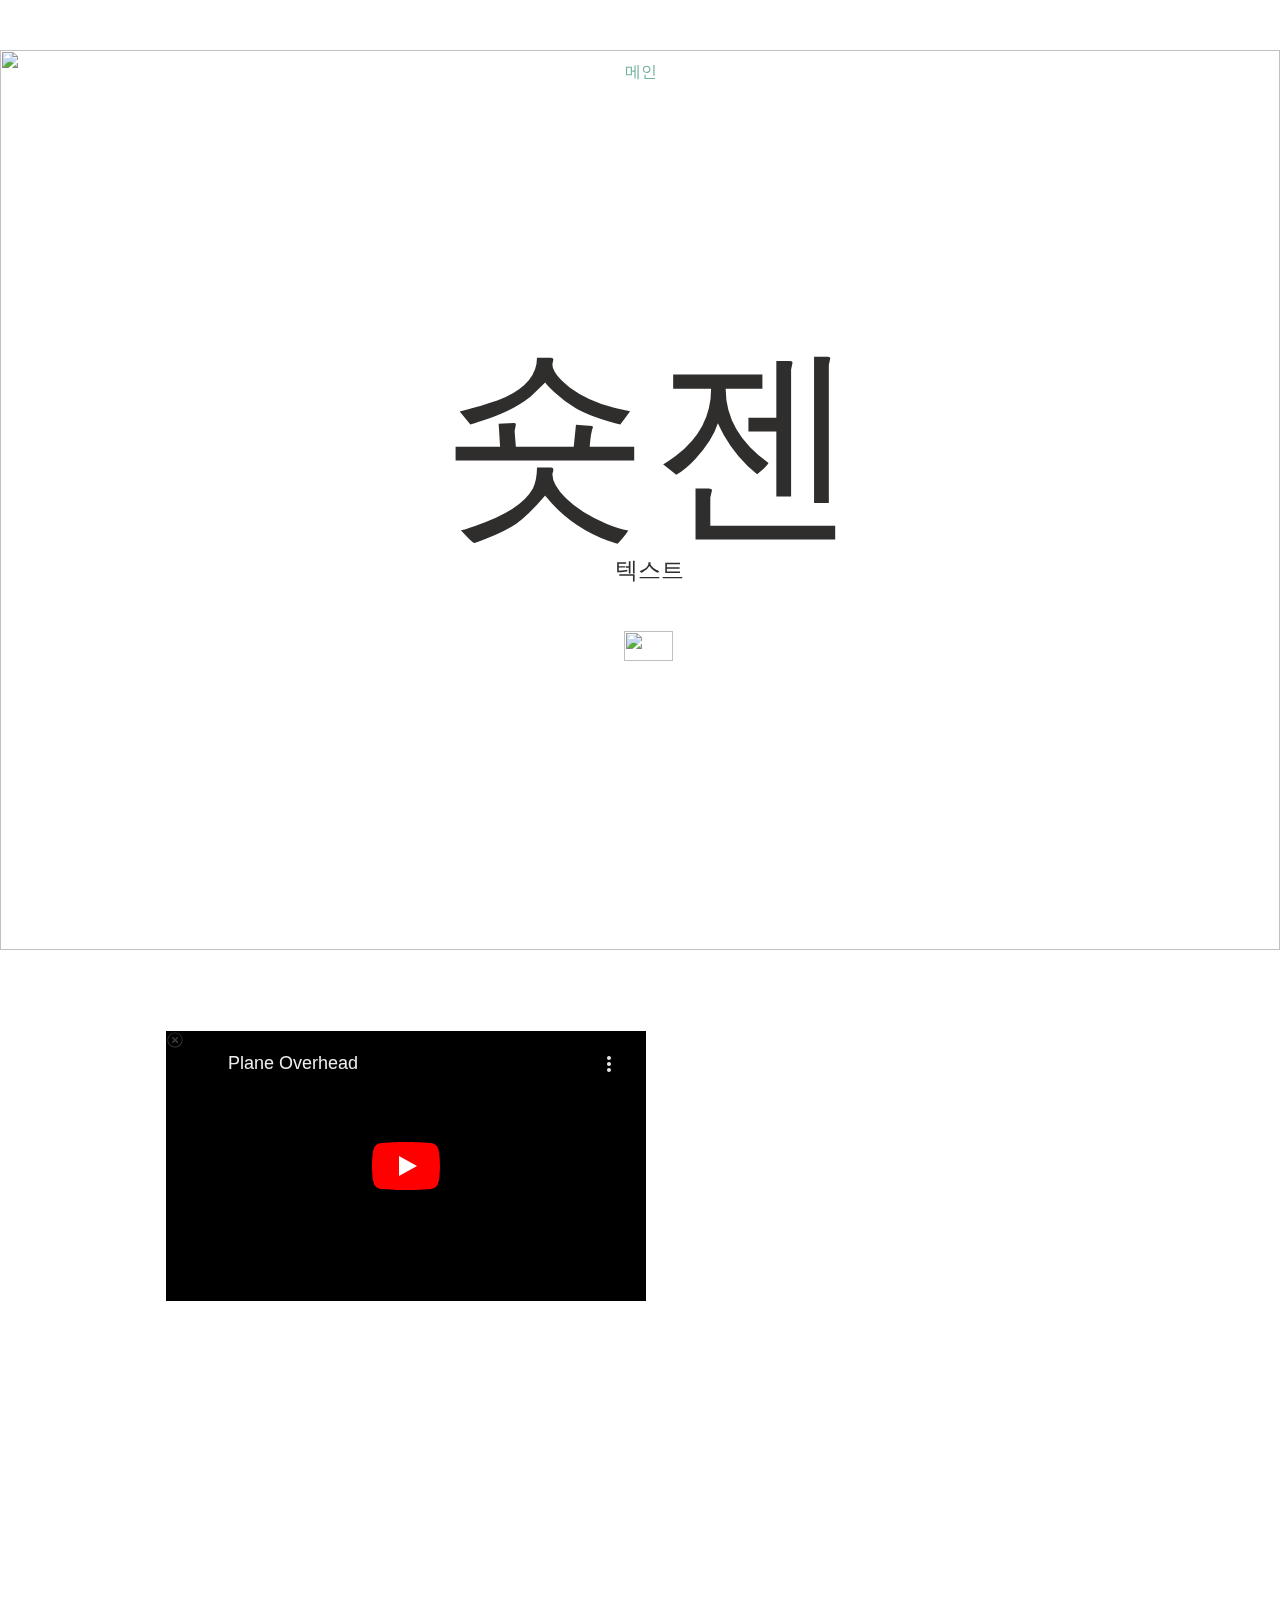
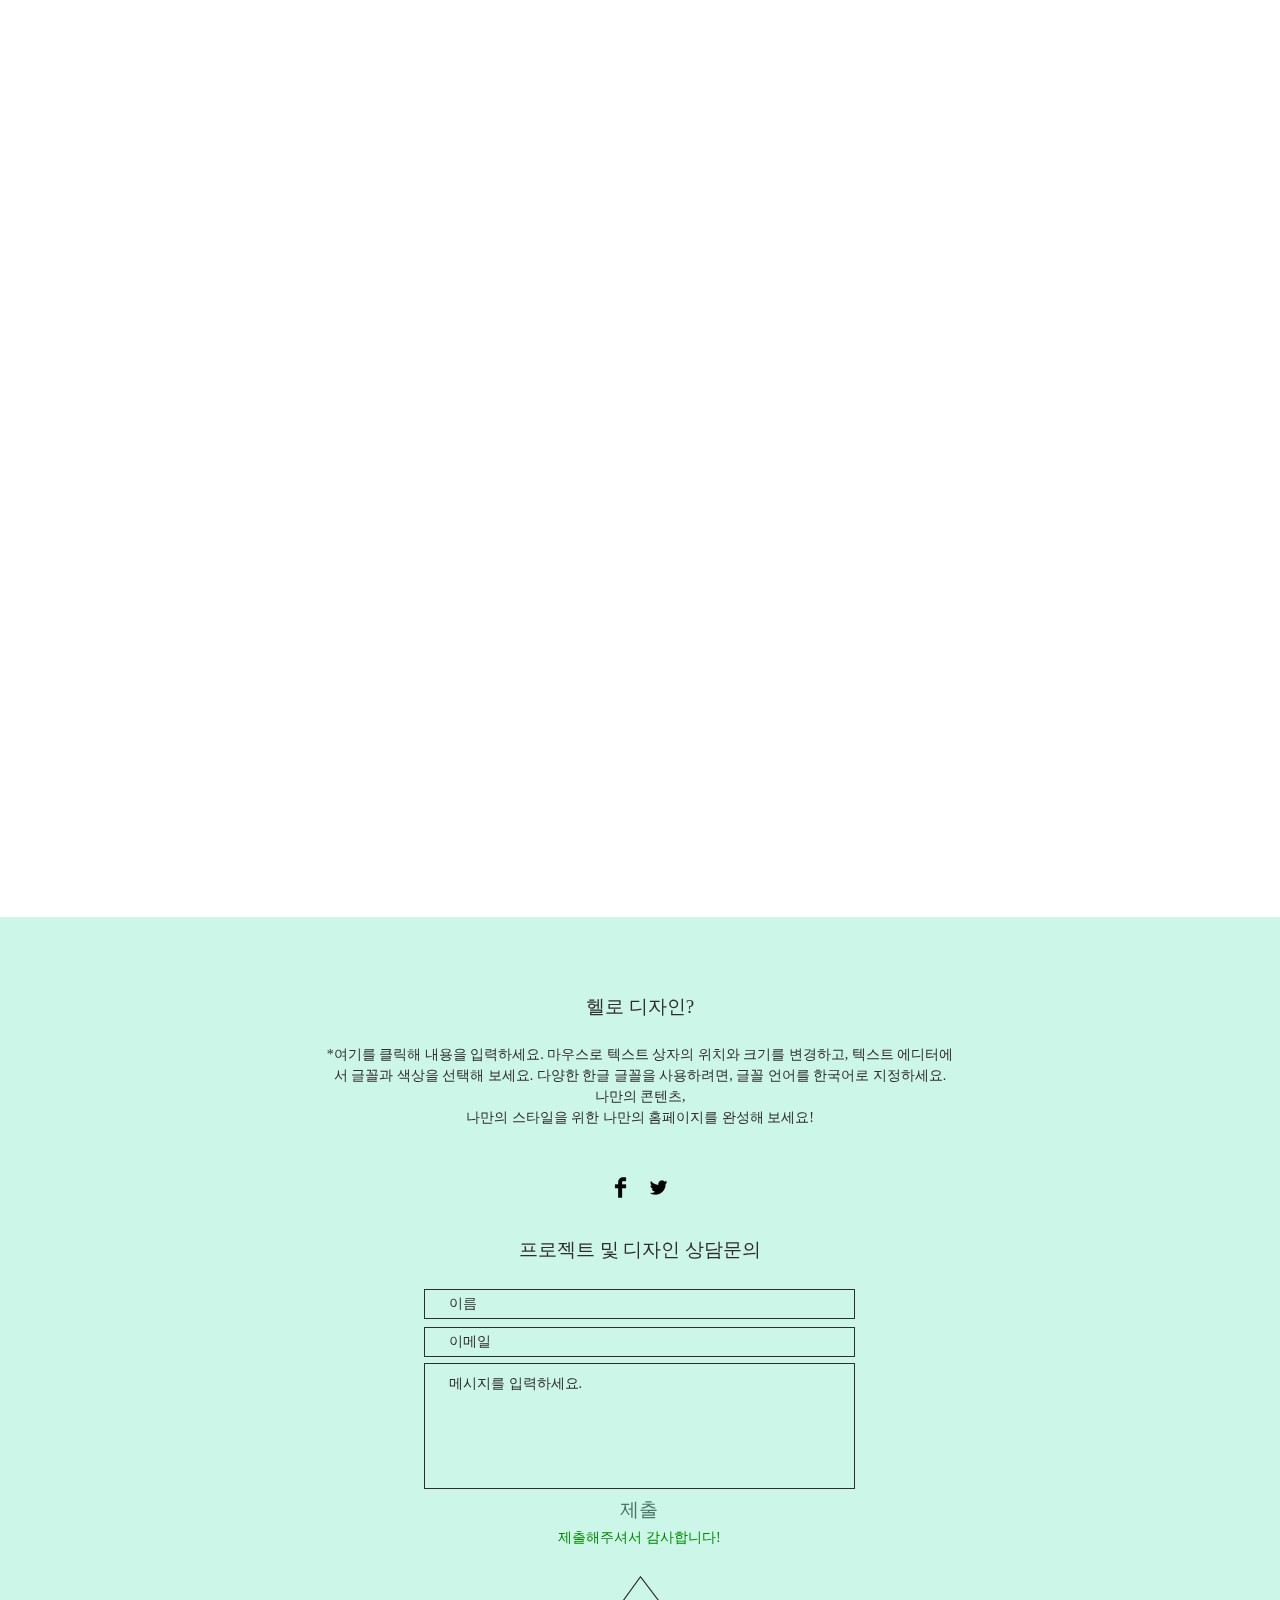
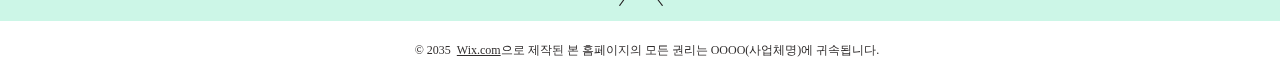
==== commit e682681f: "try3" ====
--- a/Sortgen.html
+++ b/Sortgen.html
@@ -533,7 +533,7 @@
 //# sourceMappingURL=https://static.parastorage.com/services/wix-thunderbolt/dist/initCustomElements.inline.6b164e54.bundle.min.js.map</script>
 
 
-    <div data-mesh-id="comp-lk14hugqinlineContent-gridContainer" data-testid="mesh-container-content"><div id="i0qknxf1" class="KcpHeO tz5f0K i0qknxf1 wixui-rich-text" data-testid="richTextElement"><h3 class="font_3 wixui-rich-text__text" style="line-height:1.2em; text-align:center; font-size:210px;"><span style="letter-spacing:normal;" class="wixui-rich-text__text"><span class="wixui-rich-text__text">​숏젠</span></span></h3></div><div id="i0rxrkh9" class="KcpHeO tz5f0K i0rxrkh9 wixui-rich-text" data-testid="richTextElement"><h1 class="font_0 wixui-rich-text__text" style="line-height:normal; text-align:center; font-size:23px;"><span style="letter-spacing:normal;" class="wixui-rich-text__text"><span style="font-family:fbbluegothicl,serif;" class="wixui-rich-text__text">텍스트</span></span></h1></div><div id="i0qlz9hl" class="MazNVa i0qlz9hl wixui-image rYiAuL"><a data-testid="linkElement" data-anchor="cvxi" data-anchor-comp-id="i0qm41k5" href="https://mshan2923.wixsite.com/sortgen" target="_self" class="j7pOnl"><wow-image id="img_i0qlz9hl" class="HlRz5e BI8PVQ" data-image-info="{&quot;containerId&quot;:&quot;i0qlz9hl&quot;,&quot;displayMode&quot;:&quot;full&quot;,&quot;targetWidth&quot;:49,&quot;targetHeight&quot;:30,&quot;isLQIP&quot;:false,&quot;imageData&quot;:{&quot;width&quot;:119,&quot;height&quot;:82,&quot;uri&quot;:&quot;9c608a_f4f19e97fa02415b9acf898635b3b825.png&quot;,&quot;name&quot;:&quot;&quot;,&quot;displayMode&quot;:&quot;full&quot;}}" data-bg-effect-name="" data-has-ssr-src="" data-src="https://static.wixstatic.com/media/9c608a_f4f19e97fa02415b9acf898635b3b825.png/v1/fill/w_44,h_30,al_c,q_85,usm_0.66_1.00_0.01,enc_auto/9c608a_f4f19e97fa02415b9acf898635b3b825.png"><img src="./Sortgen_files/9c608a_f4f19e97fa02415b9acf898635b3b825.png" alt="" srcset="https://static.wixstatic.com/media/9c608a_f4f19e97fa02415b9acf898635b3b825.png/v1/fill/w_44,h_30,al_c,q_85,usm_0.66_1.00_0.01,enc_auto/9c608a_f4f19e97fa02415b9acf898635b3b825.png 1x, https://static.wixstatic.com/media/9c608a_f4f19e97fa02415b9acf898635b3b825.png/v1/fill/w_87,h_60,al_c,q_85,usm_0.66_1.00_0.01,enc_auto/9c608a_f4f19e97fa02415b9acf898635b3b825.png 2x" fetchpriority="high" style="width: 49px; height: 30px; object-fit: contain; object-position: center center;"></wow-image></a></div></div></div></section><section id="comp-lk14hugr" tabindex="-1" class="Oqnisf comp-lk14hugr wixui-section"><div id="bgLayers_comp-lk14hugr" data-hook="bgLayers" class="MW5IWV"><div data-testid="colorUnderlay" class="LWbAav Kv1aVt"></div><div id="bgMedia_comp-lk14hugr" class="VgO9Yg"></div></div><div data-mesh-id="comp-lk14hugrinlineContent" data-testid="inline-content" class=""><div data-mesh-id="comp-lk14hugrinlineContent-gridContainer" data-testid="mesh-container-content"><div id="i0z7mdpq" class="EMmfSl"><div class="KS3m5U"></div></div><div id="i0qm41k5" class="Vd6aQZ ignore-focus i0qm41k5" tabindex="-1" role="region" aria-label="포트폴리오 "><span class="mHZSwn">포트폴리오 </span></div><wix-iframe id="i0qmbl83" classname="i0qmbl83" data-src="" class="" style="height: 1470px;"><iframe class="Lihsrz" data-src="" scrolling="no" src="./Sortgen_files/Collage.html" style="height: 1470px;"></iframe></wix-iframe><div id="comp-lk14s4i0" class="VideoPlayer2054936319__root comp-lk14s4i0 wixui-video-player"><div class="VideoPlayer2054936319__playerContainer" data-player-name="YouTube" data-testid="youtube"><iframe frameborder="0" allowfullscreen="1" allow="accelerometer; autoplay; clipboard-write; encrypted-media; gyroscope; picture-in-picture; web-share" title="Plane Overhead" width="100%" height="100%" src="./Sortgen_files/TrnLCFsN5i8.html" id="widget2"></iframe></div></div></div></div></section><section id="comp-lk14hugr1" tabindex="-1" class="Oqnisf comp-lk14hugr1 wixui-section"><div id="bgLayers_comp-lk14hugr1" data-hook="bgLayers" class="MW5IWV"><div data-testid="colorUnderlay" class="LWbAav Kv1aVt"></div><div id="bgMedia_comp-lk14hugr1" class="VgO9Yg"></div></div><div data-mesh-id="comp-lk14hugr1inlineContent" data-testid="inline-content" class=""><div data-mesh-id="comp-lk14hugr1inlineContent-gridContainer" data-testid="mesh-container-content"><div id="i0qo6yms" class="EMmfSl"><div class="KS3m5U"></div></div><div id="i0qoa0m4" class="BaOVQ8 tz5f0K i0qoa0m4 wixui-rich-text" data-testid="richTextElement"><h6 style="text-align:center; line-height:1.5em; font-size:19px;" class="font_6 wixui-rich-text__text"><span style="font-family:fbbluegothicl,serif;" class="wixui-rich-text__text">헬로 디자인?</span></h6>
+<div id="BACKGROUND_GROUP" class="BACKGROUND_GROUP"><div id="BACKGROUND_GROUP_TRANSITION_GROUP"><div id="pageBackground_mainPage" data-media-height-override-type="" data-media-position-override="false" class="pageBackground_mainPage BmZ5pC"><div id="bgLayers_pageBackground_mainPage" data-hook="bgLayers" class="MW5IWV"><div data-testid="colorUnderlay" class="LWbAav Kv1aVt"></div><div id="bgMedia_pageBackground_mainPage" class="VgO9Yg"><wow-image id="img_pageBackground_mainPage" class="HlRz5e Kv1aVt dLPlxY mNGsUM bgImage" data-image-info="{&quot;containerId&quot;:&quot;pageBackground_mainPage&quot;,&quot;alignType&quot;:&quot;bottom&quot;,&quot;displayMode&quot;:&quot;fill&quot;,&quot;targetWidth&quot;:1920,&quot;targetHeight&quot;:1920,&quot;isLQIP&quot;:true,&quot;imageData&quot;:{&quot;width&quot;:2200,&quot;height&quot;:1128,&quot;uri&quot;:&quot;9c608a_d3d2804ad1cf4bc1926d84fbe424cc30.jpg&quot;,&quot;name&quot;:&quot;&quot;,&quot;displayMode&quot;:&quot;fill&quot;}}" data-bg-effect-name="" data-has-ssr-src="" data-src="https://static.wixstatic.com/media/9c608a_d3d2804ad1cf4bc1926d84fbe424cc30.jpg/v1/fill/w_1903,h_929,al_b,q_85,usm_0.66_1.00_0.01,enc_auto/9c608a_d3d2804ad1cf4bc1926d84fbe424cc30.jpg"><img src="./Sortgen_files/9c608a_d3d2804ad1cf4bc1926d84fbe424cc30.jpg" alt="" fetchpriority="high" style="width: 1903px; height: 929px; object-fit: cover; object-position: 50% 100%;"></wow-image></div><div data-testid="bgOverlay" class="m4khSP"></div></div></div></div></div><div id="site-root" class="site-root"><div id="masterPage" class="mesh-layout masterPage css-editing-scope"><header class="SITE_HEADER_WRAPPER" tabindex="-1" id="SITE_HEADER_WRAPPER"><div id="SITE_HEADER" class="AT7o0U SITE_HEADER wixui-header" tabindex="-1"><div class="lvxhkV"></div><div class="cKxVkc"><div class="vlM3HR"></div><div class="VrZrC0"><div data-mesh-id="SITE_HEADERinlineContent" data-testid="inline-content" class=""><div data-mesh-id="SITE_HEADERinlineContent-gridContainer" data-testid="mesh-container-content"><wix-dropdown-menu id="i0w6uvtg" class="NMIqWw DdDf4z i0w6uvtg wixui-dropdown-menu hidden-during-prewarmup" tabindex="-1" dir="ltr" data-stretch-buttons-to-menu-width="true" data-same-width-buttons="false" data-num-items="1" data-menuborder-y="0" data-menubtn-border="0" data-ribbon-els="0" data-label-pad="0" data-ribbon-extra="0" data-dropalign="center" style="visibility: inherit; overflow-x: visible;" data-dropmode="dropDown"><nav class="trTZ3G" id="i0w6uvtgnavContainer" aria-label="사이트"><ul class="aPHo1Y" id="i0w6uvtgitemsContainer" data-marginallchildren="true" style="text-align: center;"><li id="i0w6uvtg0" data-direction="ltr" data-listposition="lonely" data-data-id="dataItem-l1tc4c1i" data-state="menu selected  link" data-index="0" class="GAGmxB wixui-dropdown-menu__item ctGoz1" data-original-gap-between-text-and-btn="10" aria-hidden="false" style="width: 980px; height: 30px; position: relative; box-sizing: border-box; overflow: visible; visibility: inherit;"><a data-testid="linkElement" href="https://mshan2923.wixsite.com/sortgen" target="_self" class="R3BpRV" aria-haspopup="false"><div class="JiTKZ9"><div class="" style="text-align: center;"><p class="GMwwAC" id="i0w6uvtg0label" style="text-align: center; line-height: 30px;">메인</p></div></div></a></li><li id="i0w6uvtg__more__" data-direction="ltr" data-listposition="right" data-state="menu false  header" data-index="__more__" data-dropdown="false" class="TvQc11 ctGoz1" data-original-gap-between-text-and-btn="11" aria-hidden="true" style="height: 0px; overflow: hidden; position: absolute; visibility: hidden;"><div data-testid="linkElement" class="R3BpRV" tabindex="0" aria-haspopup="false"><div class="JiTKZ9"><div class="" style="text-align: center;"><p class="GMwwAC" id="i0w6uvtg__more__label" tabindex="-1" style="text-align: center;">More</p></div></div></div></li></ul><div class="ikrvf6" id="i0w6uvtgdropWrapper" data-dropalign="center" data-dropdown-shown="false" style="inset: 30px auto auto 0px;"><ul class="BzPmc3 wixui-dropdown-menu__submenu" id="i0w6uvtgmoreContainer" data-listposition="lonely" style="left: 0px; right: auto;"></ul></div><div id="i0w6uvtgnavContainer-hiddenA11ySubMenuIndication" style="display: none;">Use tab to navigate through the menu items.</div></nav></wix-dropdown-menu></div></div></div></div></div></header><main id="PAGES_CONTAINER" class="PAGES_CONTAINER" tabindex="-1" data-main-content="true"><div id="SITE_PAGES" data-page-transition="CrossFade" class="JshATs SITE_PAGES"><div id="SITE_PAGES_TRANSITION_GROUP" class="fcNEqv"><div id="mainPage" class="dBAkHi mainPage"><div class="PFkO7r wixui-page" data-testid="page-bg"></div><div class="HT5ybB"><div id="ContainermainPage" class="ContainermainPage SPY_vo"><div data-mesh-id="ContainermainPageinlineContent" data-testid="inline-content" class=""><div data-mesh-id="ContainermainPageinlineContent-gridContainer" data-testid="mesh-container-content"><section id="comp-lk14hugq" tabindex="-1" class="Oqnisf comp-lk14hugq wixui-section"><div id="bgLayers_comp-lk14hugq" data-hook="bgLayers" class="MW5IWV"><div data-testid="colorUnderlay" class="LWbAav Kv1aVt"></div><div id="bgMedia_comp-lk14hugq" class="VgO9Yg"></div></div><div data-mesh-id="comp-lk14hugqinlineContent" data-testid="inline-content" class=""><div data-mesh-id="comp-lk14hugqinlineContent-gridContainer" data-testid="mesh-container-content"><div id="i0qknxf1" class="KcpHeO tz5f0K i0qknxf1 wixui-rich-text" data-testid="richTextElement"><h3 class="font_3 wixui-rich-text__text" style="line-height:1.2em; text-align:center; font-size:210px;"><span style="letter-spacing:normal;" class="wixui-rich-text__text"><span class="wixui-rich-text__text">​숏젠</span></span></h3></div><div id="i0rxrkh9" class="KcpHeO tz5f0K i0rxrkh9 wixui-rich-text" data-testid="richTextElement"><h1 class="font_0 wixui-rich-text__text" style="line-height:normal; text-align:center; font-size:23px;"><span style="letter-spacing:normal;" class="wixui-rich-text__text"><span style="font-family:fbbluegothicl,serif;" class="wixui-rich-text__text">텍스트</span></span></h1></div><div id="i0qlz9hl" class="MazNVa i0qlz9hl wixui-image rYiAuL"><a data-testid="linkElement" data-anchor="cvxi" data-anchor-comp-id="i0qm41k5" href="https://mshan2923.wixsite.com/sortgen" target="_self" class="j7pOnl"><wow-image id="img_i0qlz9hl" class="HlRz5e BI8PVQ" data-image-info="{&quot;containerId&quot;:&quot;i0qlz9hl&quot;,&quot;displayMode&quot;:&quot;full&quot;,&quot;targetWidth&quot;:49,&quot;targetHeight&quot;:30,&quot;isLQIP&quot;:false,&quot;imageData&quot;:{&quot;width&quot;:119,&quot;height&quot;:82,&quot;uri&quot;:&quot;9c608a_f4f19e97fa02415b9acf898635b3b825.png&quot;,&quot;name&quot;:&quot;&quot;,&quot;displayMode&quot;:&quot;full&quot;}}" data-bg-effect-name="" data-has-ssr-src="" data-src="https://static.wixstatic.com/media/9c608a_f4f19e97fa02415b9acf898635b3b825.png/v1/fill/w_44,h_30,al_c,q_85,usm_0.66_1.00_0.01,enc_auto/9c608a_f4f19e97fa02415b9acf898635b3b825.png"><img src="./Sortgen_files/9c608a_f4f19e97fa02415b9acf898635b3b825.png" alt="" srcset="https://static.wixstatic.com/media/9c608a_f4f19e97fa02415b9acf898635b3b825.png/v1/fill/w_44,h_30,al_c,q_85,usm_0.66_1.00_0.01,enc_auto/9c608a_f4f19e97fa02415b9acf898635b3b825.png 1x, https://static.wixstatic.com/media/9c608a_f4f19e97fa02415b9acf898635b3b825.png/v1/fill/w_87,h_60,al_c,q_85,usm_0.66_1.00_0.01,enc_auto/9c608a_f4f19e97fa02415b9acf898635b3b825.png 2x" fetchpriority="high" style="width: 49px; height: 30px; object-fit: contain; object-position: center center;"></wow-image></a></div></div></div></section><section id="comp-lk14hugr" tabindex="-1" class="Oqnisf comp-lk14hugr wixui-section"><div id="bgLayers_comp-lk14hugr" data-hook="bgLayers" class="MW5IWV"><div data-testid="colorUnderlay" class="LWbAav Kv1aVt"></div><div id="bgMedia_comp-lk14hugr" class="VgO9Yg"></div></div><div data-mesh-id="comp-lk14hugrinlineContent" data-testid="inline-content" class=""><div data-mesh-id="comp-lk14hugrinlineContent-gridContainer" data-testid="mesh-container-content"><div id="i0z7mdpq" class="EMmfSl"><div class="KS3m5U"></div></div><div id="i0qm41k5" class="Vd6aQZ ignore-focus i0qm41k5" tabindex="-1" role="region" aria-label="포트폴리오 "><span class="mHZSwn">포트폴리오 </span></div><wix-iframe id="i0qmbl83" classname="i0qmbl83" data-src="" class="" style="height: 1470px;"><iframe class="Lihsrz" data-src="" scrolling="no" src="./Sortgen_files/Collage.html" style="height: 1470px;"></iframe></wix-iframe><div id="comp-lk14s4i0" class="VideoPlayer2054936319__root comp-lk14s4i0 wixui-video-player"><div class="VideoPlayer2054936319__playerContainer" data-player-name="YouTube" data-testid="youtube"><iframe frameborder="0" allowfullscreen="1" allow="accelerometer; autoplay; clipboard-write; encrypted-media; gyroscope; picture-in-picture; web-share" title="Plane Overhead" width="100%" height="100%" src="./Sortgen_files/TrnLCFsN5i8.html" id="widget2"></iframe></div></div></div></div></section><section id="comp-lk14hugr1" tabindex="-1" class="Oqnisf comp-lk14hugr1 wixui-section"><div id="bgLayers_comp-lk14hugr1" data-hook="bgLayers" class="MW5IWV"><div data-testid="colorUnderlay" class="LWbAav Kv1aVt"></div><div id="bgMedia_comp-lk14hugr1" class="VgO9Yg"></div></div><div data-mesh-id="comp-lk14hugr1inlineContent" data-testid="inline-content" class=""><div data-mesh-id="comp-lk14hugr1inlineContent-gridContainer" data-testid="mesh-container-content"><div id="i0qo6yms" class="EMmfSl"><div class="KS3m5U"></div></div><div id="i0qoa0m4" class="BaOVQ8 tz5f0K i0qoa0m4 wixui-rich-text" data-testid="richTextElement"><h6 style="text-align:center; line-height:1.5em; font-size:19px;" class="font_6 wixui-rich-text__text"><span style="font-family:fbbluegothicl,serif;" class="wixui-rich-text__text">헬로 디자인?</span></h6>
 
 <h6 style="text-align:center; font-size:19px;" class="font_6 wixui-rich-text__text">&nbsp;</h6>
 
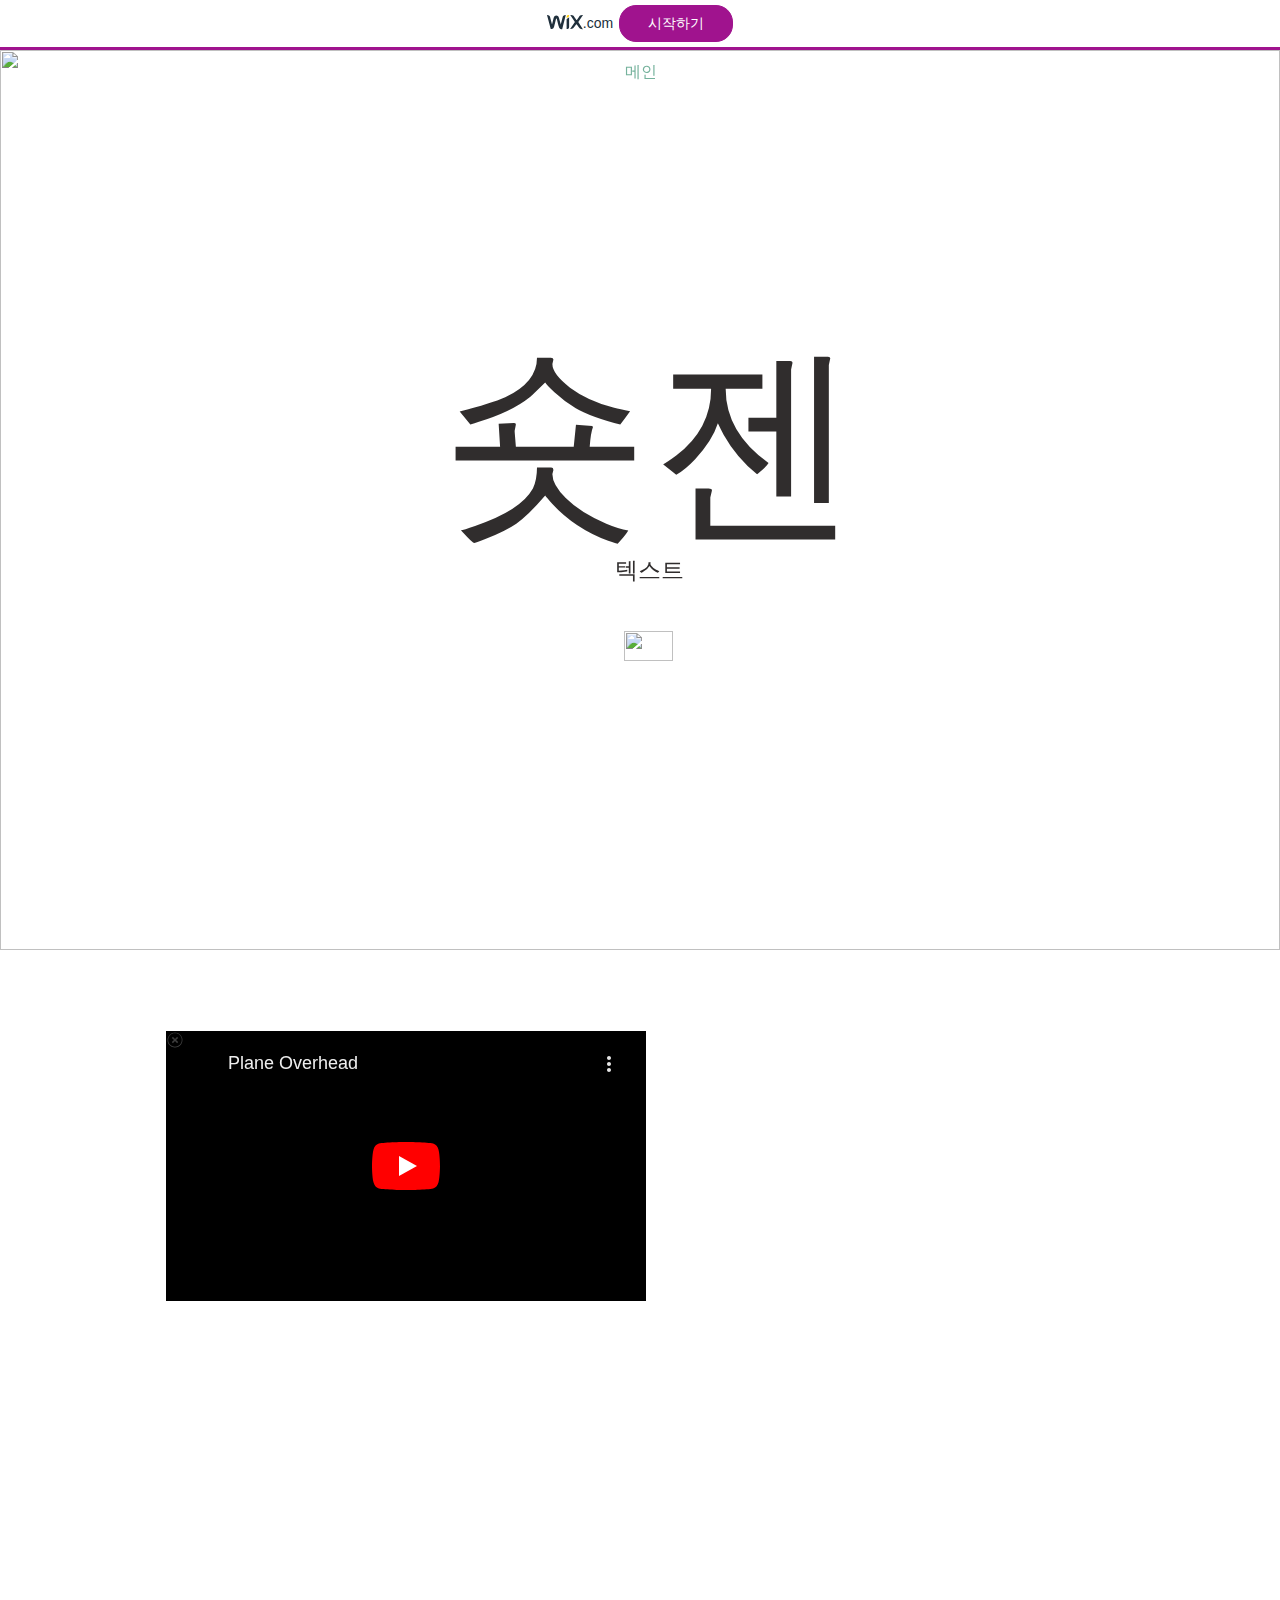
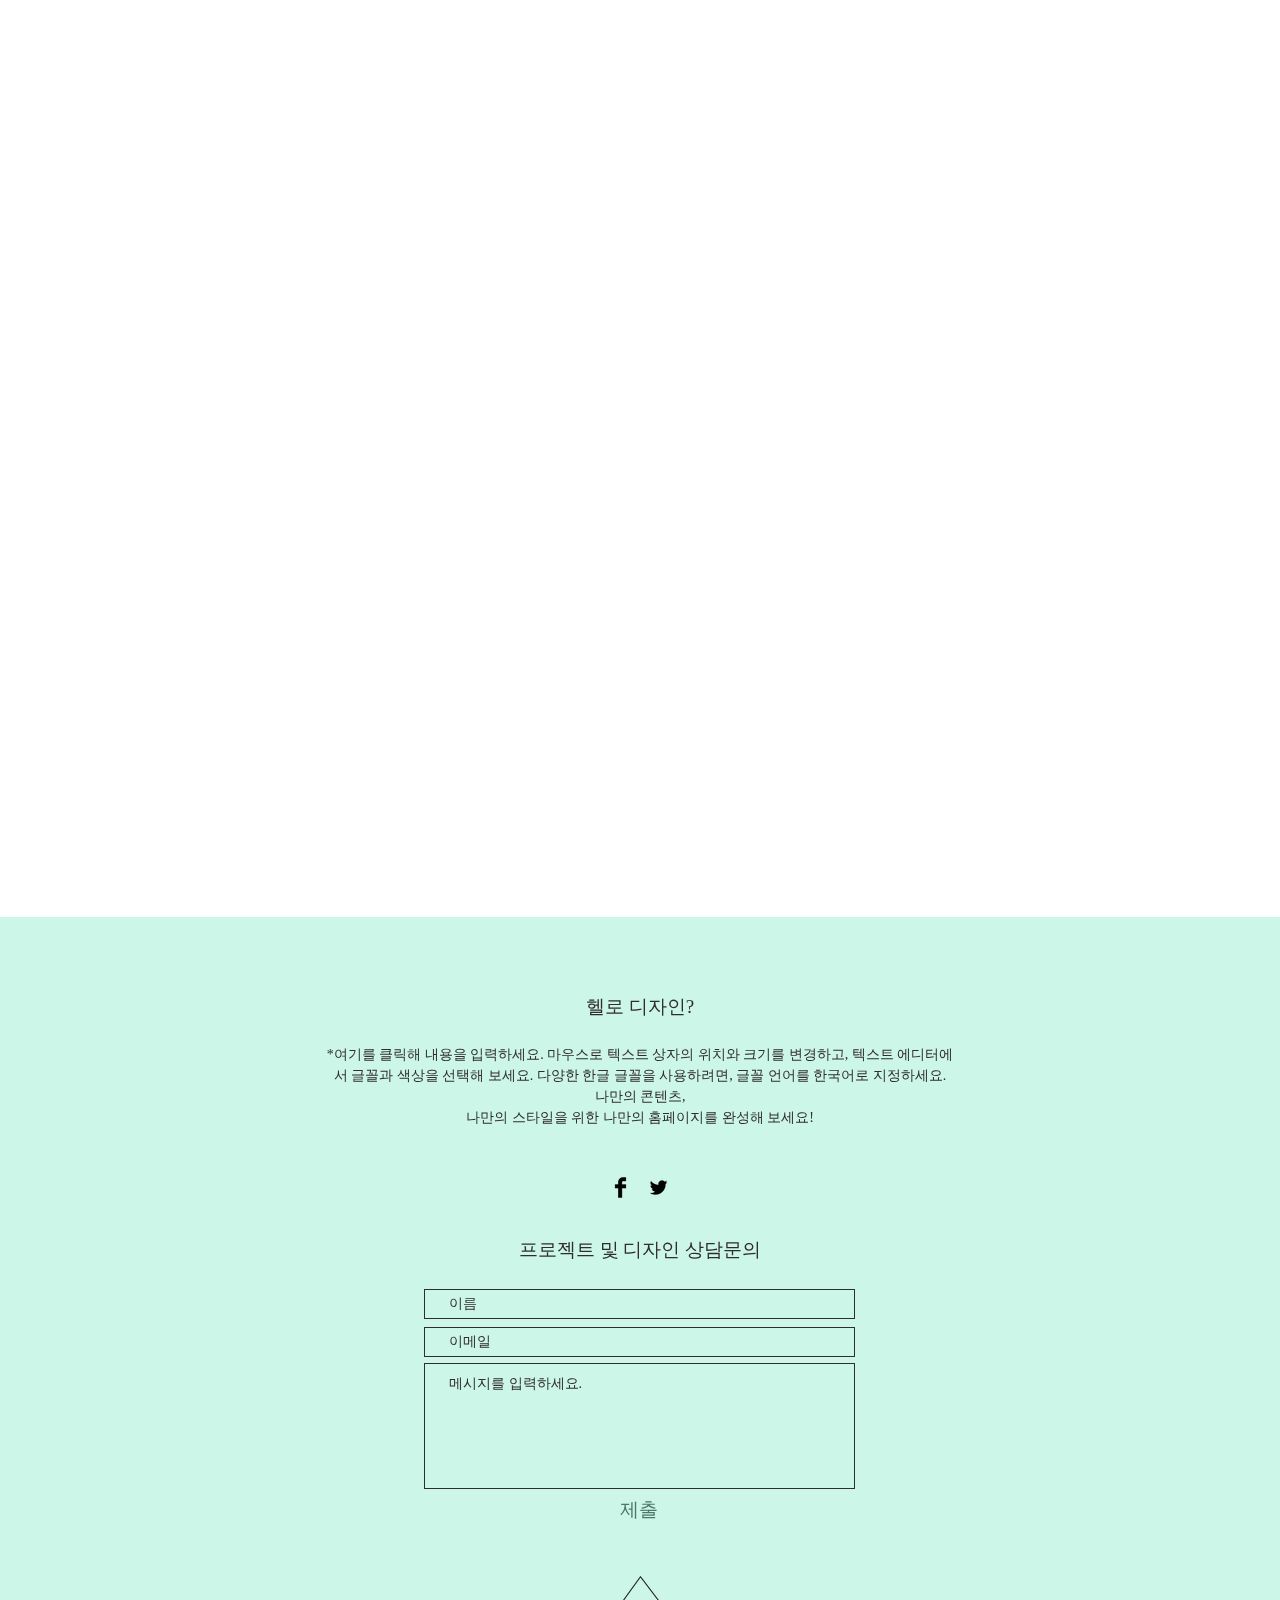
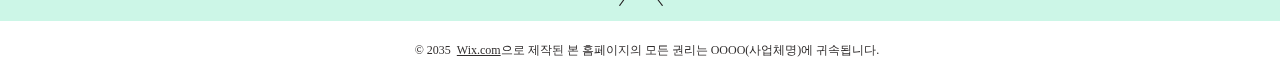
==== commit f3ac8551: "try4" ====
--- a/Sortgen.html
+++ b/Sortgen.html
@@ -533,7 +533,7 @@
 //# sourceMappingURL=https://static.parastorage.com/services/wix-thunderbolt/dist/initCustomElements.inline.6b164e54.bundle.min.js.map</script>
 
 
-<div id="BACKGROUND_GROUP" class="BACKGROUND_GROUP"><div id="BACKGROUND_GROUP_TRANSITION_GROUP"><div id="pageBackground_mainPage" data-media-height-override-type="" data-media-position-override="false" class="pageBackground_mainPage BmZ5pC"><div id="bgLayers_pageBackground_mainPage" data-hook="bgLayers" class="MW5IWV"><div data-testid="colorUnderlay" class="LWbAav Kv1aVt"></div><div id="bgMedia_pageBackground_mainPage" class="VgO9Yg"><wow-image id="img_pageBackground_mainPage" class="HlRz5e Kv1aVt dLPlxY mNGsUM bgImage" data-image-info="{&quot;containerId&quot;:&quot;pageBackground_mainPage&quot;,&quot;alignType&quot;:&quot;bottom&quot;,&quot;displayMode&quot;:&quot;fill&quot;,&quot;targetWidth&quot;:1920,&quot;targetHeight&quot;:1920,&quot;isLQIP&quot;:true,&quot;imageData&quot;:{&quot;width&quot;:2200,&quot;height&quot;:1128,&quot;uri&quot;:&quot;9c608a_d3d2804ad1cf4bc1926d84fbe424cc30.jpg&quot;,&quot;name&quot;:&quot;&quot;,&quot;displayMode&quot;:&quot;fill&quot;}}" data-bg-effect-name="" data-has-ssr-src="" data-src="https://static.wixstatic.com/media/9c608a_d3d2804ad1cf4bc1926d84fbe424cc30.jpg/v1/fill/w_1903,h_929,al_b,q_85,usm_0.66_1.00_0.01,enc_auto/9c608a_d3d2804ad1cf4bc1926d84fbe424cc30.jpg"><img src="./Sortgen_files/9c608a_d3d2804ad1cf4bc1926d84fbe424cc30.jpg" alt="" fetchpriority="high" style="width: 1903px; height: 929px; object-fit: cover; object-position: 50% 100%;"></wow-image></div><div data-testid="bgOverlay" class="m4khSP"></div></div></div></div></div><div id="site-root" class="site-root"><div id="masterPage" class="mesh-layout masterPage css-editing-scope"><header class="SITE_HEADER_WRAPPER" tabindex="-1" id="SITE_HEADER_WRAPPER"><div id="SITE_HEADER" class="AT7o0U SITE_HEADER wixui-header" tabindex="-1"><div class="lvxhkV"></div><div class="cKxVkc"><div class="vlM3HR"></div><div class="VrZrC0"><div data-mesh-id="SITE_HEADERinlineContent" data-testid="inline-content" class=""><div data-mesh-id="SITE_HEADERinlineContent-gridContainer" data-testid="mesh-container-content"><wix-dropdown-menu id="i0w6uvtg" class="NMIqWw DdDf4z i0w6uvtg wixui-dropdown-menu hidden-during-prewarmup" tabindex="-1" dir="ltr" data-stretch-buttons-to-menu-width="true" data-same-width-buttons="false" data-num-items="1" data-menuborder-y="0" data-menubtn-border="0" data-ribbon-els="0" data-label-pad="0" data-ribbon-extra="0" data-dropalign="center" style="visibility: inherit; overflow-x: visible;" data-dropmode="dropDown"><nav class="trTZ3G" id="i0w6uvtgnavContainer" aria-label="사이트"><ul class="aPHo1Y" id="i0w6uvtgitemsContainer" data-marginallchildren="true" style="text-align: center;"><li id="i0w6uvtg0" data-direction="ltr" data-listposition="lonely" data-data-id="dataItem-l1tc4c1i" data-state="menu selected  link" data-index="0" class="GAGmxB wixui-dropdown-menu__item ctGoz1" data-original-gap-between-text-and-btn="10" aria-hidden="false" style="width: 980px; height: 30px; position: relative; box-sizing: border-box; overflow: visible; visibility: inherit;"><a data-testid="linkElement" href="https://mshan2923.wixsite.com/sortgen" target="_self" class="R3BpRV" aria-haspopup="false"><div class="JiTKZ9"><div class="" style="text-align: center;"><p class="GMwwAC" id="i0w6uvtg0label" style="text-align: center; line-height: 30px;">메인</p></div></div></a></li><li id="i0w6uvtg__more__" data-direction="ltr" data-listposition="right" data-state="menu false  header" data-index="__more__" data-dropdown="false" class="TvQc11 ctGoz1" data-original-gap-between-text-and-btn="11" aria-hidden="true" style="height: 0px; overflow: hidden; position: absolute; visibility: hidden;"><div data-testid="linkElement" class="R3BpRV" tabindex="0" aria-haspopup="false"><div class="JiTKZ9"><div class="" style="text-align: center;"><p class="GMwwAC" id="i0w6uvtg__more__label" tabindex="-1" style="text-align: center;">More</p></div></div></div></li></ul><div class="ikrvf6" id="i0w6uvtgdropWrapper" data-dropalign="center" data-dropdown-shown="false" style="inset: 30px auto auto 0px;"><ul class="BzPmc3 wixui-dropdown-menu__submenu" id="i0w6uvtgmoreContainer" data-listposition="lonely" style="left: 0px; right: auto;"></ul></div><div id="i0w6uvtgnavContainer-hiddenA11ySubMenuIndication" style="display: none;">Use tab to navigate through the menu items.</div></nav></wix-dropdown-menu></div></div></div></div></div></header><main id="PAGES_CONTAINER" class="PAGES_CONTAINER" tabindex="-1" data-main-content="true"><div id="SITE_PAGES" data-page-transition="CrossFade" class="JshATs SITE_PAGES"><div id="SITE_PAGES_TRANSITION_GROUP" class="fcNEqv"><div id="mainPage" class="dBAkHi mainPage"><div class="PFkO7r wixui-page" data-testid="page-bg"></div><div class="HT5ybB"><div id="ContainermainPage" class="ContainermainPage SPY_vo"><div data-mesh-id="ContainermainPageinlineContent" data-testid="inline-content" class=""><div data-mesh-id="ContainermainPageinlineContent-gridContainer" data-testid="mesh-container-content"><section id="comp-lk14hugq" tabindex="-1" class="Oqnisf comp-lk14hugq wixui-section"><div id="bgLayers_comp-lk14hugq" data-hook="bgLayers" class="MW5IWV"><div data-testid="colorUnderlay" class="LWbAav Kv1aVt"></div><div id="bgMedia_comp-lk14hugq" class="VgO9Yg"></div></div><div data-mesh-id="comp-lk14hugqinlineContent" data-testid="inline-content" class=""><div data-mesh-id="comp-lk14hugqinlineContent-gridContainer" data-testid="mesh-container-content"><div id="i0qknxf1" class="KcpHeO tz5f0K i0qknxf1 wixui-rich-text" data-testid="richTextElement"><h3 class="font_3 wixui-rich-text__text" style="line-height:1.2em; text-align:center; font-size:210px;"><span style="letter-spacing:normal;" class="wixui-rich-text__text"><span class="wixui-rich-text__text">​숏젠</span></span></h3></div><div id="i0rxrkh9" class="KcpHeO tz5f0K i0rxrkh9 wixui-rich-text" data-testid="richTextElement"><h1 class="font_0 wixui-rich-text__text" style="line-height:normal; text-align:center; font-size:23px;"><span style="letter-spacing:normal;" class="wixui-rich-text__text"><span style="font-family:fbbluegothicl,serif;" class="wixui-rich-text__text">텍스트</span></span></h1></div><div id="i0qlz9hl" class="MazNVa i0qlz9hl wixui-image rYiAuL"><a data-testid="linkElement" data-anchor="cvxi" data-anchor-comp-id="i0qm41k5" href="https://mshan2923.wixsite.com/sortgen" target="_self" class="j7pOnl"><wow-image id="img_i0qlz9hl" class="HlRz5e BI8PVQ" data-image-info="{&quot;containerId&quot;:&quot;i0qlz9hl&quot;,&quot;displayMode&quot;:&quot;full&quot;,&quot;targetWidth&quot;:49,&quot;targetHeight&quot;:30,&quot;isLQIP&quot;:false,&quot;imageData&quot;:{&quot;width&quot;:119,&quot;height&quot;:82,&quot;uri&quot;:&quot;9c608a_f4f19e97fa02415b9acf898635b3b825.png&quot;,&quot;name&quot;:&quot;&quot;,&quot;displayMode&quot;:&quot;full&quot;}}" data-bg-effect-name="" data-has-ssr-src="" data-src="https://static.wixstatic.com/media/9c608a_f4f19e97fa02415b9acf898635b3b825.png/v1/fill/w_44,h_30,al_c,q_85,usm_0.66_1.00_0.01,enc_auto/9c608a_f4f19e97fa02415b9acf898635b3b825.png"><img src="./Sortgen_files/9c608a_f4f19e97fa02415b9acf898635b3b825.png" alt="" srcset="https://static.wixstatic.com/media/9c608a_f4f19e97fa02415b9acf898635b3b825.png/v1/fill/w_44,h_30,al_c,q_85,usm_0.66_1.00_0.01,enc_auto/9c608a_f4f19e97fa02415b9acf898635b3b825.png 1x, https://static.wixstatic.com/media/9c608a_f4f19e97fa02415b9acf898635b3b825.png/v1/fill/w_87,h_60,al_c,q_85,usm_0.66_1.00_0.01,enc_auto/9c608a_f4f19e97fa02415b9acf898635b3b825.png 2x" fetchpriority="high" style="width: 49px; height: 30px; object-fit: contain; object-position: center center;"></wow-image></a></div></div></div></section><section id="comp-lk14hugr" tabindex="-1" class="Oqnisf comp-lk14hugr wixui-section"><div id="bgLayers_comp-lk14hugr" data-hook="bgLayers" class="MW5IWV"><div data-testid="colorUnderlay" class="LWbAav Kv1aVt"></div><div id="bgMedia_comp-lk14hugr" class="VgO9Yg"></div></div><div data-mesh-id="comp-lk14hugrinlineContent" data-testid="inline-content" class=""><div data-mesh-id="comp-lk14hugrinlineContent-gridContainer" data-testid="mesh-container-content"><div id="i0z7mdpq" class="EMmfSl"><div class="KS3m5U"></div></div><div id="i0qm41k5" class="Vd6aQZ ignore-focus i0qm41k5" tabindex="-1" role="region" aria-label="포트폴리오 "><span class="mHZSwn">포트폴리오 </span></div><wix-iframe id="i0qmbl83" classname="i0qmbl83" data-src="" class="" style="height: 1470px;"><iframe class="Lihsrz" data-src="" scrolling="no" src="./Sortgen_files/Collage.html" style="height: 1470px;"></iframe></wix-iframe><div id="comp-lk14s4i0" class="VideoPlayer2054936319__root comp-lk14s4i0 wixui-video-player"><div class="VideoPlayer2054936319__playerContainer" data-player-name="YouTube" data-testid="youtube"><iframe frameborder="0" allowfullscreen="1" allow="accelerometer; autoplay; clipboard-write; encrypted-media; gyroscope; picture-in-picture; web-share" title="Plane Overhead" width="100%" height="100%" src="./Sortgen_files/TrnLCFsN5i8.html" id="widget2"></iframe></div></div></div></div></section><section id="comp-lk14hugr1" tabindex="-1" class="Oqnisf comp-lk14hugr1 wixui-section"><div id="bgLayers_comp-lk14hugr1" data-hook="bgLayers" class="MW5IWV"><div data-testid="colorUnderlay" class="LWbAav Kv1aVt"></div><div id="bgMedia_comp-lk14hugr1" class="VgO9Yg"></div></div><div data-mesh-id="comp-lk14hugr1inlineContent" data-testid="inline-content" class=""><div data-mesh-id="comp-lk14hugr1inlineContent-gridContainer" data-testid="mesh-container-content"><div id="i0qo6yms" class="EMmfSl"><div class="KS3m5U"></div></div><div id="i0qoa0m4" class="BaOVQ8 tz5f0K i0qoa0m4 wixui-rich-text" data-testid="richTextElement"><h6 style="text-align:center; line-height:1.5em; font-size:19px;" class="font_6 wixui-rich-text__text"><span style="font-family:fbbluegothicl,serif;" class="wixui-rich-text__text">헬로 디자인?</span></h6>
+<div id="SITE_CONTAINER"><style id="STYLE_OVERRIDES_ID">#comp-kck77hgf2{visibility:hidden !important;}</style><div id="main_MF" class="wix-global-css"><div id="SCROLL_TO_TOP" class="Vd6aQZ ignore-focus SCROLL_TO_TOP" tabindex="-1" role="region" aria-label="top of page"><span class="mHZSwn">top of page</span></div><button id="SKIP_TO_CONTENT_BTN" class="SKIP_TO_CONTENT_BTN LHrbPP has-custom-focus" tabindex="0"></button><div id="WIX_ADS" class="WIX_ADS L27qsU c7bzh_"><a data-testid="linkElement" href="https://www.wix.com/lpviral/enviral?utm_campaign=vir_wixad_live&amp;adsVersion=white&amp;orig_msid=8f712dda-b40d-40fd-9544-e14c02fea1e5" target="_blank" rel="nofollow" class="Oxzvyr YD5pSO has-custom-focus"><span class="aGHwBE"><span class="areOb6"><div data-testid="bannerLogo" style="direction: ltr; display: inline-flex;"><div><svg class="e5cW_9" viewBox="0 0 28 10.89" aria-label="wix"><path d="M16.02.2c-.55.3-.76.78-.76 2.14a2.17 2.17 0 0 1 .7-.42 3 3 0 0 0 .7-.4A1.62 1.62 0 0 0 17.22 0a3 3 0 0 0-1.18.2z" class="o4sLYL"></path><path d="M12.77.52a2.12 2.12 0 0 0-.58 1l-1.5 5.8-1.3-4.75a4.06 4.06 0 0 0-.7-1.55 2.08 2.08 0 0 0-2.9 0 4.06 4.06 0 0 0-.7 1.55L3.9 7.32l-1.5-5.8a2.12 2.12 0 0 0-.6-1A2.6 2.6 0 0 0 0 .02l2.9 10.83a3.53 3.53 0 0 0 1.42-.17c.62-.33.92-.57 1.3-2 .33-1.33 1.26-5.2 1.35-5.47a.5.5 0 0 1 .34-.4.5.5 0 0 1 .4.5c.1.3 1 4.2 1.4 5.5.4 1.5.7 1.7 1.3 2a3.53 3.53 0 0 0 1.4.2l2.8-11a2.6 2.6 0 0 0-1.82.53zm4.43 1.26a1.76 1.76 0 0 1-.58.5c-.26.16-.52.26-.8.4a.82.82 0 0 0-.57.82v7.36a2.47 2.47 0 0 0 1.2-.15c.6-.3.75-.6.75-2V1.8zm7.16 3.68L28 .06a3.22 3.22 0 0 0-2.3.42 8.67 8.67 0 0 0-1 1.24l-1.34 1.93a.3.3 0 0 1-.57 0l-1.4-1.93a8.67 8.67 0 0 0-1-1.24 3.22 3.22 0 0 0-2.3-.43l3.6 5.4-3.7 5.4a3.54 3.54 0 0 0 2.32-.48 7.22 7.22 0 0 0 1-1.16l1.33-1.9a.3.3 0 0 1 .57 0l1.37 2a8.2 8.2 0 0 0 1 1.2 3.47 3.47 0 0 0 2.33.5z"></path></svg></div><div class="uJDaUS">.com</div></div> </span><span class="O0tKs2 Oxzvyr">시작하기</span></span></a></div><div id="BACKGROUND_GROUP" class="BACKGROUND_GROUP"><div id="BACKGROUND_GROUP_TRANSITION_GROUP"><div id="pageBackground_mainPage" data-media-height-override-type="" data-media-position-override="false" class="pageBackground_mainPage BmZ5pC"><div id="bgLayers_pageBackground_mainPage" data-hook="bgLayers" class="MW5IWV"><div data-testid="colorUnderlay" class="LWbAav Kv1aVt"></div><div id="bgMedia_pageBackground_mainPage" class="VgO9Yg"><wow-image id="img_pageBackground_mainPage" class="HlRz5e Kv1aVt dLPlxY mNGsUM bgImage" data-image-info="{&quot;containerId&quot;:&quot;pageBackground_mainPage&quot;,&quot;alignType&quot;:&quot;bottom&quot;,&quot;displayMode&quot;:&quot;fill&quot;,&quot;targetWidth&quot;:1920,&quot;targetHeight&quot;:1920,&quot;isLQIP&quot;:true,&quot;imageData&quot;:{&quot;width&quot;:2200,&quot;height&quot;:1128,&quot;uri&quot;:&quot;9c608a_d3d2804ad1cf4bc1926d84fbe424cc30.jpg&quot;,&quot;name&quot;:&quot;&quot;,&quot;displayMode&quot;:&quot;fill&quot;}}" data-bg-effect-name="" data-has-ssr-src="" data-src="https://static.wixstatic.com/media/9c608a_d3d2804ad1cf4bc1926d84fbe424cc30.jpg/v1/fill/w_1903,h_929,al_b,q_85,usm_0.66_1.00_0.01,enc_auto/9c608a_d3d2804ad1cf4bc1926d84fbe424cc30.jpg"><img src="./Sortgen_files/9c608a_d3d2804ad1cf4bc1926d84fbe424cc30.jpg" alt="" fetchpriority="high" style="width: 1903px; height: 929px; object-fit: cover; object-position: 50% 100%;"></wow-image></div><div data-testid="bgOverlay" class="m4khSP"></div></div></div></div></div><div id="site-root" class="site-root"><div id="masterPage" class="mesh-layout masterPage css-editing-scope"><header class="SITE_HEADER_WRAPPER" tabindex="-1" id="SITE_HEADER_WRAPPER"><div id="SITE_HEADER" class="AT7o0U SITE_HEADER wixui-header" tabindex="-1"><div class="lvxhkV"></div><div class="cKxVkc"><div class="vlM3HR"></div><div class="VrZrC0"><div data-mesh-id="SITE_HEADERinlineContent" data-testid="inline-content" class=""><div data-mesh-id="SITE_HEADERinlineContent-gridContainer" data-testid="mesh-container-content"><wix-dropdown-menu id="i0w6uvtg" class="NMIqWw DdDf4z i0w6uvtg wixui-dropdown-menu hidden-during-prewarmup" tabindex="-1" dir="ltr" data-stretch-buttons-to-menu-width="true" data-same-width-buttons="false" data-num-items="1" data-menuborder-y="0" data-menubtn-border="0" data-ribbon-els="0" data-label-pad="0" data-ribbon-extra="0" data-dropalign="center" style="visibility: inherit; overflow-x: visible;" data-dropmode="dropDown"><nav class="trTZ3G" id="i0w6uvtgnavContainer" aria-label="사이트"><ul class="aPHo1Y" id="i0w6uvtgitemsContainer" data-marginallchildren="true" style="text-align: center;"><li id="i0w6uvtg0" data-direction="ltr" data-listposition="lonely" data-data-id="dataItem-l1tc4c1i" data-state="menu selected  link" data-index="0" class="GAGmxB wixui-dropdown-menu__item ctGoz1" data-original-gap-between-text-and-btn="10" aria-hidden="false" style="width: 980px; height: 30px; position: relative; box-sizing: border-box; overflow: visible; visibility: inherit;"><a data-testid="linkElement" href="https://mshan2923.wixsite.com/sortgen" target="_self" class="R3BpRV" aria-haspopup="false"><div class="JiTKZ9"><div class="" style="text-align: center;"><p class="GMwwAC" id="i0w6uvtg0label" style="text-align: center; line-height: 30px;">메인</p></div></div></a></li><li id="i0w6uvtg__more__" data-direction="ltr" data-listposition="right" data-state="menu false  header" data-index="__more__" data-dropdown="false" class="TvQc11 ctGoz1" data-original-gap-between-text-and-btn="11" aria-hidden="true" style="height: 0px; overflow: hidden; position: absolute; visibility: hidden;"><div data-testid="linkElement" class="R3BpRV" tabindex="0" aria-haspopup="false"><div class="JiTKZ9"><div class="" style="text-align: center;"><p class="GMwwAC" id="i0w6uvtg__more__label" tabindex="-1" style="text-align: center;">More</p></div></div></div></li></ul><div class="ikrvf6" id="i0w6uvtgdropWrapper" data-dropalign="center" data-dropdown-shown="false" style="inset: 30px auto auto 0px;"><ul class="BzPmc3 wixui-dropdown-menu__submenu" id="i0w6uvtgmoreContainer" data-listposition="lonely" style="left: 0px; right: auto;"></ul></div><div id="i0w6uvtgnavContainer-hiddenA11ySubMenuIndication" style="display: none;">Use tab to navigate through the menu items.</div></nav></wix-dropdown-menu></div></div></div></div></div></header><main id="PAGES_CONTAINER" class="PAGES_CONTAINER" tabindex="-1" data-main-content="true"><div id="SITE_PAGES" data-page-transition="CrossFade" class="JshATs SITE_PAGES"><div id="SITE_PAGES_TRANSITION_GROUP" class="fcNEqv"><div id="mainPage" class="dBAkHi mainPage"><div class="PFkO7r wixui-page" data-testid="page-bg"></div><div class="HT5ybB"><div id="ContainermainPage" class="ContainermainPage SPY_vo"><div data-mesh-id="ContainermainPageinlineContent" data-testid="inline-content" class=""><div data-mesh-id="ContainermainPageinlineContent-gridContainer" data-testid="mesh-container-content"><section id="comp-lk14hugq" tabindex="-1" class="Oqnisf comp-lk14hugq wixui-section"><div id="bgLayers_comp-lk14hugq" data-hook="bgLayers" class="MW5IWV"><div data-testid="colorUnderlay" class="LWbAav Kv1aVt"></div><div id="bgMedia_comp-lk14hugq" class="VgO9Yg"></div></div><div data-mesh-id="comp-lk14hugqinlineContent" data-testid="inline-content" class=""><div data-mesh-id="comp-lk14hugqinlineContent-gridContainer" data-testid="mesh-container-content"><div id="i0qknxf1" class="KcpHeO tz5f0K i0qknxf1 wixui-rich-text" data-testid="richTextElement"><h3 class="font_3 wixui-rich-text__text" style="line-height:1.2em; text-align:center; font-size:210px;"><span style="letter-spacing:normal;" class="wixui-rich-text__text"><span class="wixui-rich-text__text">​숏젠</span></span></h3></div><div id="i0rxrkh9" class="KcpHeO tz5f0K i0rxrkh9 wixui-rich-text" data-testid="richTextElement"><h1 class="font_0 wixui-rich-text__text" style="line-height:normal; text-align:center; font-size:23px;"><span style="letter-spacing:normal;" class="wixui-rich-text__text"><span style="font-family:fbbluegothicl,serif;" class="wixui-rich-text__text">텍스트</span></span></h1></div><div id="i0qlz9hl" class="MazNVa i0qlz9hl wixui-image rYiAuL"><a data-testid="linkElement" data-anchor="cvxi" data-anchor-comp-id="i0qm41k5" href="https://mshan2923.wixsite.com/sortgen" target="_self" class="j7pOnl"><wow-image id="img_i0qlz9hl" class="HlRz5e BI8PVQ" data-image-info="{&quot;containerId&quot;:&quot;i0qlz9hl&quot;,&quot;displayMode&quot;:&quot;full&quot;,&quot;targetWidth&quot;:49,&quot;targetHeight&quot;:30,&quot;isLQIP&quot;:false,&quot;imageData&quot;:{&quot;width&quot;:119,&quot;height&quot;:82,&quot;uri&quot;:&quot;9c608a_f4f19e97fa02415b9acf898635b3b825.png&quot;,&quot;name&quot;:&quot;&quot;,&quot;displayMode&quot;:&quot;full&quot;}}" data-bg-effect-name="" data-has-ssr-src="" data-src="https://static.wixstatic.com/media/9c608a_f4f19e97fa02415b9acf898635b3b825.png/v1/fill/w_44,h_30,al_c,q_85,usm_0.66_1.00_0.01,enc_auto/9c608a_f4f19e97fa02415b9acf898635b3b825.png"><img src="./Sortgen_files/9c608a_f4f19e97fa02415b9acf898635b3b825.png" alt="" srcset="https://static.wixstatic.com/media/9c608a_f4f19e97fa02415b9acf898635b3b825.png/v1/fill/w_44,h_30,al_c,q_85,usm_0.66_1.00_0.01,enc_auto/9c608a_f4f19e97fa02415b9acf898635b3b825.png 1x, https://static.wixstatic.com/media/9c608a_f4f19e97fa02415b9acf898635b3b825.png/v1/fill/w_87,h_60,al_c,q_85,usm_0.66_1.00_0.01,enc_auto/9c608a_f4f19e97fa02415b9acf898635b3b825.png 2x" fetchpriority="high" style="width: 49px; height: 30px; object-fit: contain; object-position: center center;"></wow-image></a></div></div></div></section><section id="comp-lk14hugr" tabindex="-1" class="Oqnisf comp-lk14hugr wixui-section"><div id="bgLayers_comp-lk14hugr" data-hook="bgLayers" class="MW5IWV"><div data-testid="colorUnderlay" class="LWbAav Kv1aVt"></div><div id="bgMedia_comp-lk14hugr" class="VgO9Yg"></div></div><div data-mesh-id="comp-lk14hugrinlineContent" data-testid="inline-content" class=""><div data-mesh-id="comp-lk14hugrinlineContent-gridContainer" data-testid="mesh-container-content"><div id="i0z7mdpq" class="EMmfSl"><div class="KS3m5U"></div></div><div id="i0qm41k5" class="Vd6aQZ ignore-focus i0qm41k5" tabindex="-1" role="region" aria-label="포트폴리오 "><span class="mHZSwn">포트폴리오 </span></div><wix-iframe id="i0qmbl83" classname="i0qmbl83" data-src="" class="" style="height: 1470px;"><iframe class="Lihsrz" data-src="" scrolling="no" src="./Sortgen_files/Collage.html" style="height: 1470px;"></iframe></wix-iframe><div id="comp-lk14s4i0" class="VideoPlayer2054936319__root comp-lk14s4i0 wixui-video-player"><div class="VideoPlayer2054936319__playerContainer" data-player-name="YouTube" data-testid="youtube"><iframe frameborder="0" allowfullscreen="1" allow="accelerometer; autoplay; clipboard-write; encrypted-media; gyroscope; picture-in-picture; web-share" title="Plane Overhead" width="100%" height="100%" src="./Sortgen_files/TrnLCFsN5i8.html" id="widget2"></iframe></div></div></div></div></section><section id="comp-lk14hugr1" tabindex="-1" class="Oqnisf comp-lk14hugr1 wixui-section"><div id="bgLayers_comp-lk14hugr1" data-hook="bgLayers" class="MW5IWV"><div data-testid="colorUnderlay" class="LWbAav Kv1aVt"></div><div id="bgMedia_comp-lk14hugr1" class="VgO9Yg"></div></div><div data-mesh-id="comp-lk14hugr1inlineContent" data-testid="inline-content" class=""><div data-mesh-id="comp-lk14hugr1inlineContent-gridContainer" data-testid="mesh-container-content"><div id="i0qo6yms" class="EMmfSl"><div class="KS3m5U"></div></div><div id="i0qoa0m4" class="BaOVQ8 tz5f0K i0qoa0m4 wixui-rich-text" data-testid="richTextElement"><h6 style="text-align:center; line-height:1.5em; font-size:19px;" class="font_6 wixui-rich-text__text"><span style="font-family:fbbluegothicl,serif;" class="wixui-rich-text__text">헬로 디자인?</span></h6>
 
 <h6 style="text-align:center; font-size:19px;" class="font_6 wixui-rich-text__text">&nbsp;</h6>
 
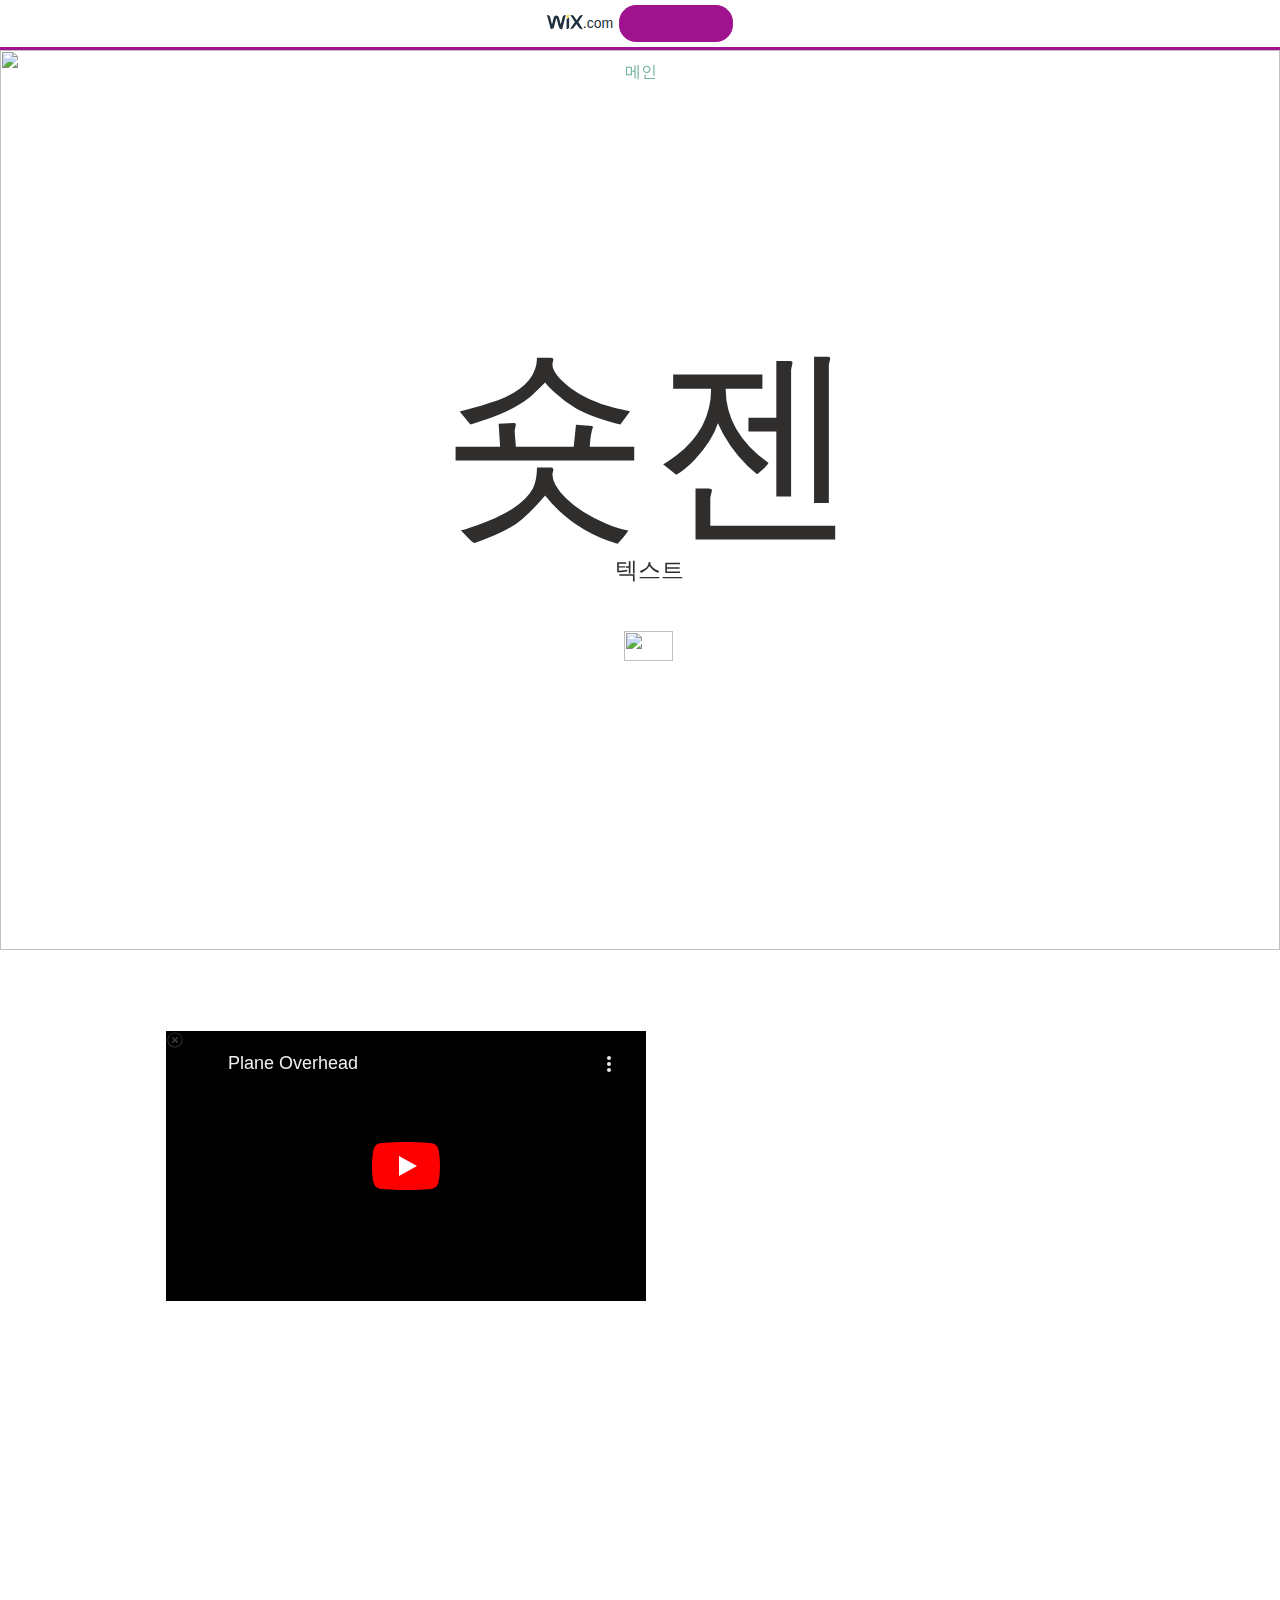
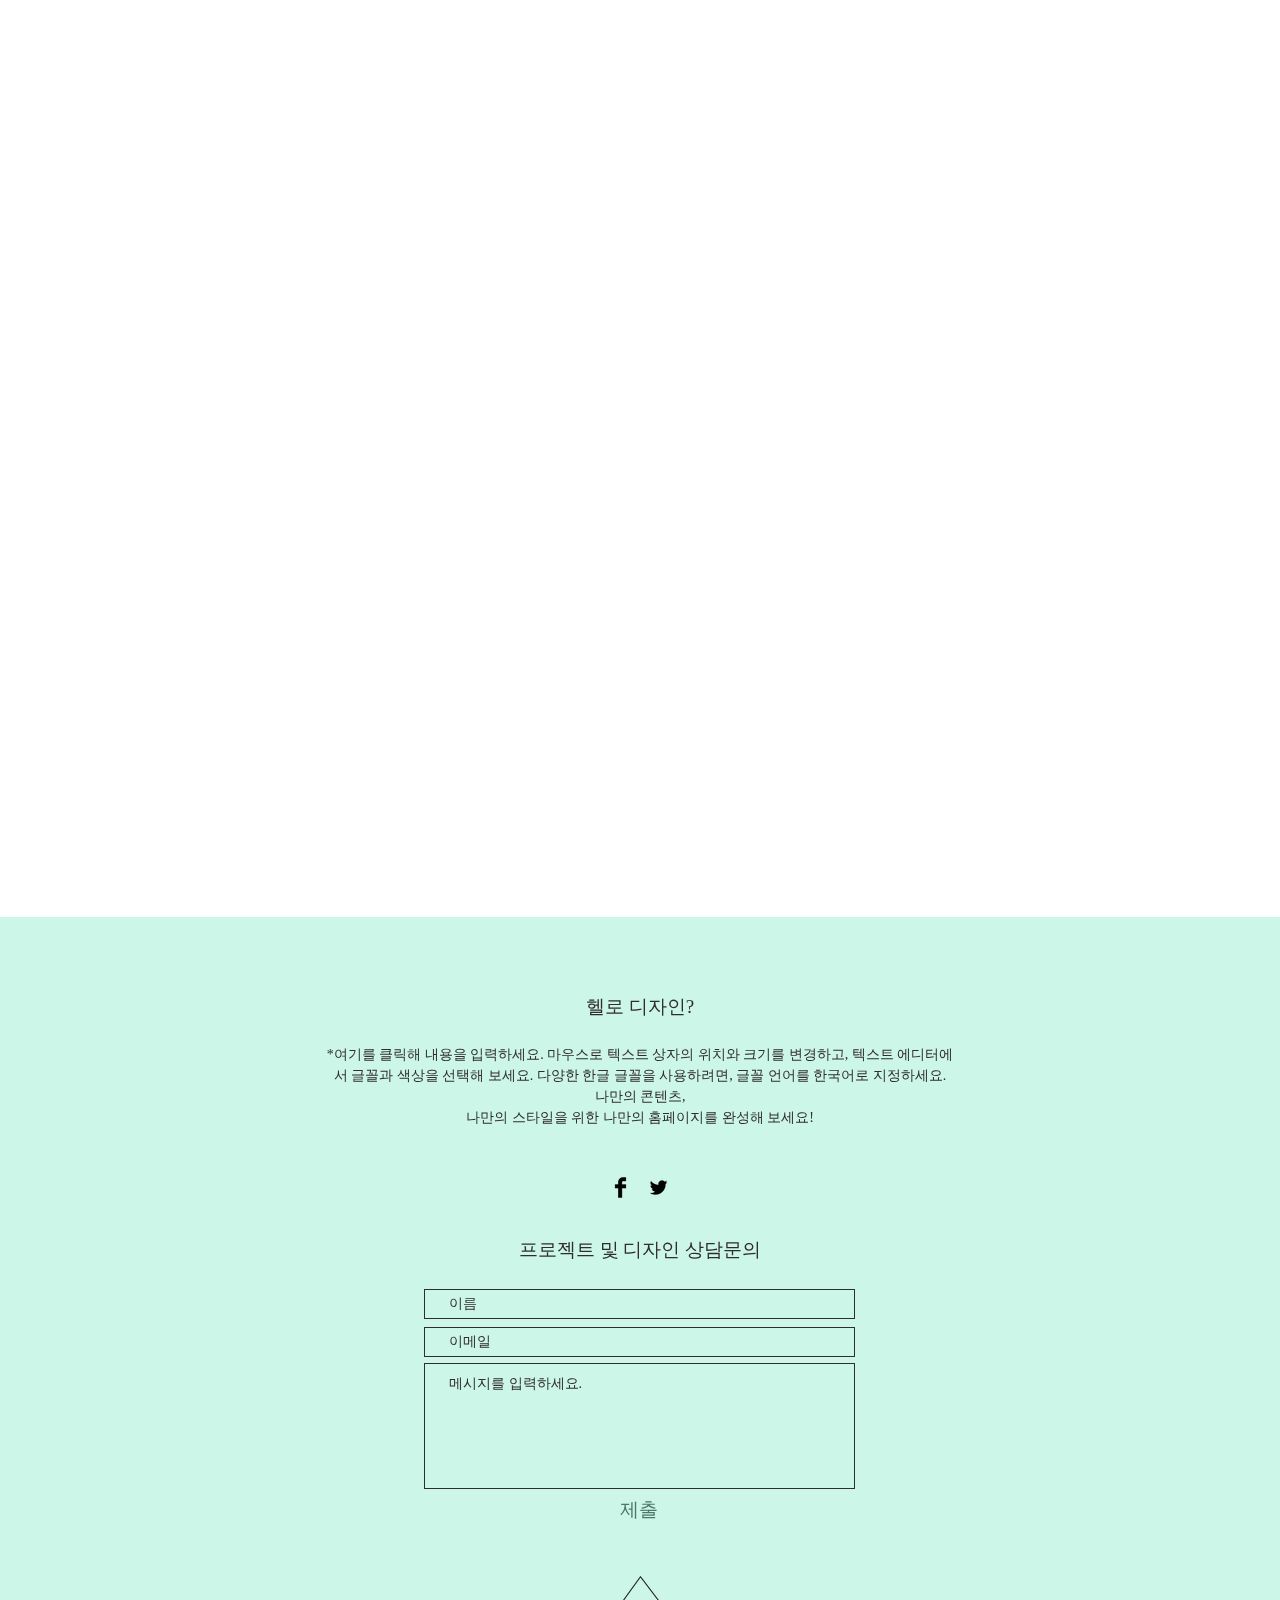
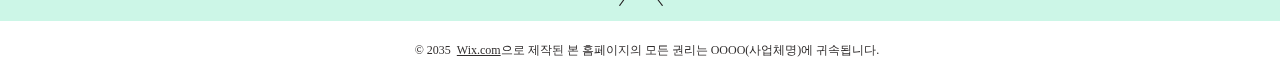
==== commit 7fb45404: "remove text" ====
--- a/Sortgen.html
+++ b/Sortgen.html
@@ -533,7 +533,7 @@
 //# sourceMappingURL=https://static.parastorage.com/services/wix-thunderbolt/dist/initCustomElements.inline.6b164e54.bundle.min.js.map</script>
 
 
-<div id="SITE_CONTAINER"><style id="STYLE_OVERRIDES_ID">#comp-kck77hgf2{visibility:hidden !important;}</style><div id="main_MF" class="wix-global-css"><div id="SCROLL_TO_TOP" class="Vd6aQZ ignore-focus SCROLL_TO_TOP" tabindex="-1" role="region" aria-label="top of page"><span class="mHZSwn">top of page</span></div><button id="SKIP_TO_CONTENT_BTN" class="SKIP_TO_CONTENT_BTN LHrbPP has-custom-focus" tabindex="0"></button><div id="WIX_ADS" class="WIX_ADS L27qsU c7bzh_"><a data-testid="linkElement" href="https://www.wix.com/lpviral/enviral?utm_campaign=vir_wixad_live&amp;adsVersion=white&amp;orig_msid=8f712dda-b40d-40fd-9544-e14c02fea1e5" target="_blank" rel="nofollow" class="Oxzvyr YD5pSO has-custom-focus"><span class="aGHwBE"><span class="areOb6"><div data-testid="bannerLogo" style="direction: ltr; display: inline-flex;"><div><svg class="e5cW_9" viewBox="0 0 28 10.89" aria-label="wix"><path d="M16.02.2c-.55.3-.76.78-.76 2.14a2.17 2.17 0 0 1 .7-.42 3 3 0 0 0 .7-.4A1.62 1.62 0 0 0 17.22 0a3 3 0 0 0-1.18.2z" class="o4sLYL"></path><path d="M12.77.52a2.12 2.12 0 0 0-.58 1l-1.5 5.8-1.3-4.75a4.06 4.06 0 0 0-.7-1.55 2.08 2.08 0 0 0-2.9 0 4.06 4.06 0 0 0-.7 1.55L3.9 7.32l-1.5-5.8a2.12 2.12 0 0 0-.6-1A2.6 2.6 0 0 0 0 .02l2.9 10.83a3.53 3.53 0 0 0 1.42-.17c.62-.33.92-.57 1.3-2 .33-1.33 1.26-5.2 1.35-5.47a.5.5 0 0 1 .34-.4.5.5 0 0 1 .4.5c.1.3 1 4.2 1.4 5.5.4 1.5.7 1.7 1.3 2a3.53 3.53 0 0 0 1.4.2l2.8-11a2.6 2.6 0 0 0-1.82.53zm4.43 1.26a1.76 1.76 0 0 1-.58.5c-.26.16-.52.26-.8.4a.82.82 0 0 0-.57.82v7.36a2.47 2.47 0 0 0 1.2-.15c.6-.3.75-.6.75-2V1.8zm7.16 3.68L28 .06a3.22 3.22 0 0 0-2.3.42 8.67 8.67 0 0 0-1 1.24l-1.34 1.93a.3.3 0 0 1-.57 0l-1.4-1.93a8.67 8.67 0 0 0-1-1.24 3.22 3.22 0 0 0-2.3-.43l3.6 5.4-3.7 5.4a3.54 3.54 0 0 0 2.32-.48 7.22 7.22 0 0 0 1-1.16l1.33-1.9a.3.3 0 0 1 .57 0l1.37 2a8.2 8.2 0 0 0 1 1.2 3.47 3.47 0 0 0 2.33.5z"></path></svg></div><div class="uJDaUS">.com</div></div> </span><span class="O0tKs2 Oxzvyr">시작하기</span></span></a></div><div id="BACKGROUND_GROUP" class="BACKGROUND_GROUP"><div id="BACKGROUND_GROUP_TRANSITION_GROUP"><div id="pageBackground_mainPage" data-media-height-override-type="" data-media-position-override="false" class="pageBackground_mainPage BmZ5pC"><div id="bgLayers_pageBackground_mainPage" data-hook="bgLayers" class="MW5IWV"><div data-testid="colorUnderlay" class="LWbAav Kv1aVt"></div><div id="bgMedia_pageBackground_mainPage" class="VgO9Yg"><wow-image id="img_pageBackground_mainPage" class="HlRz5e Kv1aVt dLPlxY mNGsUM bgImage" data-image-info="{&quot;containerId&quot;:&quot;pageBackground_mainPage&quot;,&quot;alignType&quot;:&quot;bottom&quot;,&quot;displayMode&quot;:&quot;fill&quot;,&quot;targetWidth&quot;:1920,&quot;targetHeight&quot;:1920,&quot;isLQIP&quot;:true,&quot;imageData&quot;:{&quot;width&quot;:2200,&quot;height&quot;:1128,&quot;uri&quot;:&quot;9c608a_d3d2804ad1cf4bc1926d84fbe424cc30.jpg&quot;,&quot;name&quot;:&quot;&quot;,&quot;displayMode&quot;:&quot;fill&quot;}}" data-bg-effect-name="" data-has-ssr-src="" data-src="https://static.wixstatic.com/media/9c608a_d3d2804ad1cf4bc1926d84fbe424cc30.jpg/v1/fill/w_1903,h_929,al_b,q_85,usm_0.66_1.00_0.01,enc_auto/9c608a_d3d2804ad1cf4bc1926d84fbe424cc30.jpg"><img src="./Sortgen_files/9c608a_d3d2804ad1cf4bc1926d84fbe424cc30.jpg" alt="" fetchpriority="high" style="width: 1903px; height: 929px; object-fit: cover; object-position: 50% 100%;"></wow-image></div><div data-testid="bgOverlay" class="m4khSP"></div></div></div></div></div><div id="site-root" class="site-root"><div id="masterPage" class="mesh-layout masterPage css-editing-scope"><header class="SITE_HEADER_WRAPPER" tabindex="-1" id="SITE_HEADER_WRAPPER"><div id="SITE_HEADER" class="AT7o0U SITE_HEADER wixui-header" tabindex="-1"><div class="lvxhkV"></div><div class="cKxVkc"><div class="vlM3HR"></div><div class="VrZrC0"><div data-mesh-id="SITE_HEADERinlineContent" data-testid="inline-content" class=""><div data-mesh-id="SITE_HEADERinlineContent-gridContainer" data-testid="mesh-container-content"><wix-dropdown-menu id="i0w6uvtg" class="NMIqWw DdDf4z i0w6uvtg wixui-dropdown-menu hidden-during-prewarmup" tabindex="-1" dir="ltr" data-stretch-buttons-to-menu-width="true" data-same-width-buttons="false" data-num-items="1" data-menuborder-y="0" data-menubtn-border="0" data-ribbon-els="0" data-label-pad="0" data-ribbon-extra="0" data-dropalign="center" style="visibility: inherit; overflow-x: visible;" data-dropmode="dropDown"><nav class="trTZ3G" id="i0w6uvtgnavContainer" aria-label="사이트"><ul class="aPHo1Y" id="i0w6uvtgitemsContainer" data-marginallchildren="true" style="text-align: center;"><li id="i0w6uvtg0" data-direction="ltr" data-listposition="lonely" data-data-id="dataItem-l1tc4c1i" data-state="menu selected  link" data-index="0" class="GAGmxB wixui-dropdown-menu__item ctGoz1" data-original-gap-between-text-and-btn="10" aria-hidden="false" style="width: 980px; height: 30px; position: relative; box-sizing: border-box; overflow: visible; visibility: inherit;"><a data-testid="linkElement" href="https://mshan2923.wixsite.com/sortgen" target="_self" class="R3BpRV" aria-haspopup="false"><div class="JiTKZ9"><div class="" style="text-align: center;"><p class="GMwwAC" id="i0w6uvtg0label" style="text-align: center; line-height: 30px;">메인</p></div></div></a></li><li id="i0w6uvtg__more__" data-direction="ltr" data-listposition="right" data-state="menu false  header" data-index="__more__" data-dropdown="false" class="TvQc11 ctGoz1" data-original-gap-between-text-and-btn="11" aria-hidden="true" style="height: 0px; overflow: hidden; position: absolute; visibility: hidden;"><div data-testid="linkElement" class="R3BpRV" tabindex="0" aria-haspopup="false"><div class="JiTKZ9"><div class="" style="text-align: center;"><p class="GMwwAC" id="i0w6uvtg__more__label" tabindex="-1" style="text-align: center;">More</p></div></div></div></li></ul><div class="ikrvf6" id="i0w6uvtgdropWrapper" data-dropalign="center" data-dropdown-shown="false" style="inset: 30px auto auto 0px;"><ul class="BzPmc3 wixui-dropdown-menu__submenu" id="i0w6uvtgmoreContainer" data-listposition="lonely" style="left: 0px; right: auto;"></ul></div><div id="i0w6uvtgnavContainer-hiddenA11ySubMenuIndication" style="display: none;">Use tab to navigate through the menu items.</div></nav></wix-dropdown-menu></div></div></div></div></div></header><main id="PAGES_CONTAINER" class="PAGES_CONTAINER" tabindex="-1" data-main-content="true"><div id="SITE_PAGES" data-page-transition="CrossFade" class="JshATs SITE_PAGES"><div id="SITE_PAGES_TRANSITION_GROUP" class="fcNEqv"><div id="mainPage" class="dBAkHi mainPage"><div class="PFkO7r wixui-page" data-testid="page-bg"></div><div class="HT5ybB"><div id="ContainermainPage" class="ContainermainPage SPY_vo"><div data-mesh-id="ContainermainPageinlineContent" data-testid="inline-content" class=""><div data-mesh-id="ContainermainPageinlineContent-gridContainer" data-testid="mesh-container-content"><section id="comp-lk14hugq" tabindex="-1" class="Oqnisf comp-lk14hugq wixui-section"><div id="bgLayers_comp-lk14hugq" data-hook="bgLayers" class="MW5IWV"><div data-testid="colorUnderlay" class="LWbAav Kv1aVt"></div><div id="bgMedia_comp-lk14hugq" class="VgO9Yg"></div></div><div data-mesh-id="comp-lk14hugqinlineContent" data-testid="inline-content" class=""><div data-mesh-id="comp-lk14hugqinlineContent-gridContainer" data-testid="mesh-container-content"><div id="i0qknxf1" class="KcpHeO tz5f0K i0qknxf1 wixui-rich-text" data-testid="richTextElement"><h3 class="font_3 wixui-rich-text__text" style="line-height:1.2em; text-align:center; font-size:210px;"><span style="letter-spacing:normal;" class="wixui-rich-text__text"><span class="wixui-rich-text__text">​숏젠</span></span></h3></div><div id="i0rxrkh9" class="KcpHeO tz5f0K i0rxrkh9 wixui-rich-text" data-testid="richTextElement"><h1 class="font_0 wixui-rich-text__text" style="line-height:normal; text-align:center; font-size:23px;"><span style="letter-spacing:normal;" class="wixui-rich-text__text"><span style="font-family:fbbluegothicl,serif;" class="wixui-rich-text__text">텍스트</span></span></h1></div><div id="i0qlz9hl" class="MazNVa i0qlz9hl wixui-image rYiAuL"><a data-testid="linkElement" data-anchor="cvxi" data-anchor-comp-id="i0qm41k5" href="https://mshan2923.wixsite.com/sortgen" target="_self" class="j7pOnl"><wow-image id="img_i0qlz9hl" class="HlRz5e BI8PVQ" data-image-info="{&quot;containerId&quot;:&quot;i0qlz9hl&quot;,&quot;displayMode&quot;:&quot;full&quot;,&quot;targetWidth&quot;:49,&quot;targetHeight&quot;:30,&quot;isLQIP&quot;:false,&quot;imageData&quot;:{&quot;width&quot;:119,&quot;height&quot;:82,&quot;uri&quot;:&quot;9c608a_f4f19e97fa02415b9acf898635b3b825.png&quot;,&quot;name&quot;:&quot;&quot;,&quot;displayMode&quot;:&quot;full&quot;}}" data-bg-effect-name="" data-has-ssr-src="" data-src="https://static.wixstatic.com/media/9c608a_f4f19e97fa02415b9acf898635b3b825.png/v1/fill/w_44,h_30,al_c,q_85,usm_0.66_1.00_0.01,enc_auto/9c608a_f4f19e97fa02415b9acf898635b3b825.png"><img src="./Sortgen_files/9c608a_f4f19e97fa02415b9acf898635b3b825.png" alt="" srcset="https://static.wixstatic.com/media/9c608a_f4f19e97fa02415b9acf898635b3b825.png/v1/fill/w_44,h_30,al_c,q_85,usm_0.66_1.00_0.01,enc_auto/9c608a_f4f19e97fa02415b9acf898635b3b825.png 1x, https://static.wixstatic.com/media/9c608a_f4f19e97fa02415b9acf898635b3b825.png/v1/fill/w_87,h_60,al_c,q_85,usm_0.66_1.00_0.01,enc_auto/9c608a_f4f19e97fa02415b9acf898635b3b825.png 2x" fetchpriority="high" style="width: 49px; height: 30px; object-fit: contain; object-position: center center;"></wow-image></a></div></div></div></section><section id="comp-lk14hugr" tabindex="-1" class="Oqnisf comp-lk14hugr wixui-section"><div id="bgLayers_comp-lk14hugr" data-hook="bgLayers" class="MW5IWV"><div data-testid="colorUnderlay" class="LWbAav Kv1aVt"></div><div id="bgMedia_comp-lk14hugr" class="VgO9Yg"></div></div><div data-mesh-id="comp-lk14hugrinlineContent" data-testid="inline-content" class=""><div data-mesh-id="comp-lk14hugrinlineContent-gridContainer" data-testid="mesh-container-content"><div id="i0z7mdpq" class="EMmfSl"><div class="KS3m5U"></div></div><div id="i0qm41k5" class="Vd6aQZ ignore-focus i0qm41k5" tabindex="-1" role="region" aria-label="포트폴리오 "><span class="mHZSwn">포트폴리오 </span></div><wix-iframe id="i0qmbl83" classname="i0qmbl83" data-src="" class="" style="height: 1470px;"><iframe class="Lihsrz" data-src="" scrolling="no" src="./Sortgen_files/Collage.html" style="height: 1470px;"></iframe></wix-iframe><div id="comp-lk14s4i0" class="VideoPlayer2054936319__root comp-lk14s4i0 wixui-video-player"><div class="VideoPlayer2054936319__playerContainer" data-player-name="YouTube" data-testid="youtube"><iframe frameborder="0" allowfullscreen="1" allow="accelerometer; autoplay; clipboard-write; encrypted-media; gyroscope; picture-in-picture; web-share" title="Plane Overhead" width="100%" height="100%" src="./Sortgen_files/TrnLCFsN5i8.html" id="widget2"></iframe></div></div></div></div></section><section id="comp-lk14hugr1" tabindex="-1" class="Oqnisf comp-lk14hugr1 wixui-section"><div id="bgLayers_comp-lk14hugr1" data-hook="bgLayers" class="MW5IWV"><div data-testid="colorUnderlay" class="LWbAav Kv1aVt"></div><div id="bgMedia_comp-lk14hugr1" class="VgO9Yg"></div></div><div data-mesh-id="comp-lk14hugr1inlineContent" data-testid="inline-content" class=""><div data-mesh-id="comp-lk14hugr1inlineContent-gridContainer" data-testid="mesh-container-content"><div id="i0qo6yms" class="EMmfSl"><div class="KS3m5U"></div></div><div id="i0qoa0m4" class="BaOVQ8 tz5f0K i0qoa0m4 wixui-rich-text" data-testid="richTextElement"><h6 style="text-align:center; line-height:1.5em; font-size:19px;" class="font_6 wixui-rich-text__text"><span style="font-family:fbbluegothicl,serif;" class="wixui-rich-text__text">헬로 디자인?</span></h6>
+<div id="SITE_CONTAINER"><style id="STYLE_OVERRIDES_ID">#comp-kck77hgf2{visibility:hidden !important;}</style><div id="main_MF" class="wix-global-css"><div id="SCROLL_TO_TOP" class="Vd6aQZ ignore-focus SCROLL_TO_TOP" tabindex="-1" role="region" aria-label="top of page"><span class="mHZSwn">top of page</span></div><button id="SKIP_TO_CONTENT_BTN" class="SKIP_TO_CONTENT_BTN LHrbPP has-custom-focus" tabindex="0">메인 콘텐츠로 바로가기</button><div id="WIX_ADS" class="WIX_ADS L27qsU c7bzh_"><a data-testid="linkElement" href="https://www.wix.com/lpviral/enviral?utm_campaign=vir_wixad_live&amp;adsVersion=white&amp;orig_msid=8f712dda-b40d-40fd-9544-e14c02fea1e5" target="_blank" rel="nofollow" class="Oxzvyr YD5pSO has-custom-focus"><span class="aGHwBE"><span class="areOb6"> <div data-testid="bannerLogo" style="direction: ltr; display: inline-flex;"><div><svg class="e5cW_9" viewBox="0 0 28 10.89" aria-label="wix"><path d="M16.02.2c-.55.3-.76.78-.76 2.14a2.17 2.17 0 0 1 .7-.42 3 3 0 0 0 .7-.4A1.62 1.62 0 0 0 17.22 0a3 3 0 0 0-1.18.2z" class="o4sLYL"></path><path d="M12.77.52a2.12 2.12 0 0 0-.58 1l-1.5 5.8-1.3-4.75a4.06 4.06 0 0 0-.7-1.55 2.08 2.08 0 0 0-2.9 0 4.06 4.06 0 0 0-.7 1.55L3.9 7.32l-1.5-5.8a2.12 2.12 0 0 0-.6-1A2.6 2.6 0 0 0 0 .02l2.9 10.83a3.53 3.53 0 0 0 1.42-.17c.62-.33.92-.57 1.3-2 .33-1.33 1.26-5.2 1.35-5.47a.5.5 0 0 1 .34-.4.5.5 0 0 1 .4.5c.1.3 1 4.2 1.4 5.5.4 1.5.7 1.7 1.3 2a3.53 3.53 0 0 0 1.4.2l2.8-11a2.6 2.6 0 0 0-1.82.53zm4.43 1.26a1.76 1.76 0 0 1-.58.5c-.26.16-.52.26-.8.4a.82.82 0 0 0-.57.82v7.36a2.47 2.47 0 0 0 1.2-.15c.6-.3.75-.6.75-2V1.8zm7.16 3.68L28 .06a3.22 3.22 0 0 0-2.3.42 8.67 8.67 0 0 0-1 1.24l-1.34 1.93a.3.3 0 0 1-.57 0l-1.4-1.93a8.67 8.67 0 0 0-1-1.24 3.22 3.22 0 0 0-2.3-.43l3.6 5.4-3.7 5.4a3.54 3.54 0 0 0 2.32-.48 7.22 7.22 0 0 0 1-1.16l1.33-1.9a.3.3 0 0 1 .57 0l1.37 2a8.2 8.2 0 0 0 1 1.2 3.47 3.47 0 0 0 2.33.5z"></path></svg></div><div class="uJDaUS">.com</div></div> </span><span class="O0tKs2 Oxzvyr"> </span></span></a></div><div id="BACKGROUND_GROUP" class="BACKGROUND_GROUP"><div id="BACKGROUND_GROUP_TRANSITION_GROUP"><div id="pageBackground_mainPage" data-media-height-override-type="" data-media-position-override="false" class="pageBackground_mainPage BmZ5pC"><div id="bgLayers_pageBackground_mainPage" data-hook="bgLayers" class="MW5IWV"><div data-testid="colorUnderlay" class="LWbAav Kv1aVt"></div><div id="bgMedia_pageBackground_mainPage" class="VgO9Yg"><wow-image id="img_pageBackground_mainPage" class="HlRz5e Kv1aVt dLPlxY mNGsUM bgImage" data-image-info="{&quot;containerId&quot;:&quot;pageBackground_mainPage&quot;,&quot;alignType&quot;:&quot;bottom&quot;,&quot;displayMode&quot;:&quot;fill&quot;,&quot;targetWidth&quot;:1920,&quot;targetHeight&quot;:1920,&quot;isLQIP&quot;:true,&quot;imageData&quot;:{&quot;width&quot;:2200,&quot;height&quot;:1128,&quot;uri&quot;:&quot;9c608a_d3d2804ad1cf4bc1926d84fbe424cc30.jpg&quot;,&quot;name&quot;:&quot;&quot;,&quot;displayMode&quot;:&quot;fill&quot;}}" data-bg-effect-name="" data-has-ssr-src="" data-src="https://static.wixstatic.com/media/9c608a_d3d2804ad1cf4bc1926d84fbe424cc30.jpg/v1/fill/w_1903,h_929,al_b,q_85,usm_0.66_1.00_0.01,enc_auto/9c608a_d3d2804ad1cf4bc1926d84fbe424cc30.jpg"><img src="./Sortgen_files/9c608a_d3d2804ad1cf4bc1926d84fbe424cc30.jpg" alt="" fetchpriority="high" style="width: 1903px; height: 929px; object-fit: cover; object-position: 50% 100%;"></wow-image></div><div data-testid="bgOverlay" class="m4khSP"></div></div></div></div></div><div id="site-root" class="site-root"><div id="masterPage" class="mesh-layout masterPage css-editing-scope"><header class="SITE_HEADER_WRAPPER" tabindex="-1" id="SITE_HEADER_WRAPPER"><div id="SITE_HEADER" class="AT7o0U SITE_HEADER wixui-header" tabindex="-1"><div class="lvxhkV"></div><div class="cKxVkc"><div class="vlM3HR"></div><div class="VrZrC0"><div data-mesh-id="SITE_HEADERinlineContent" data-testid="inline-content" class=""><div data-mesh-id="SITE_HEADERinlineContent-gridContainer" data-testid="mesh-container-content"><wix-dropdown-menu id="i0w6uvtg" class="NMIqWw DdDf4z i0w6uvtg wixui-dropdown-menu hidden-during-prewarmup" tabindex="-1" dir="ltr" data-stretch-buttons-to-menu-width="true" data-same-width-buttons="false" data-num-items="1" data-menuborder-y="0" data-menubtn-border="0" data-ribbon-els="0" data-label-pad="0" data-ribbon-extra="0" data-dropalign="center" style="visibility: inherit; overflow-x: visible;" data-dropmode="dropDown"><nav class="trTZ3G" id="i0w6uvtgnavContainer" aria-label="사이트"><ul class="aPHo1Y" id="i0w6uvtgitemsContainer" data-marginallchildren="true" style="text-align: center;"><li id="i0w6uvtg0" data-direction="ltr" data-listposition="lonely" data-data-id="dataItem-l1tc4c1i" data-state="menu selected  link" data-index="0" class="GAGmxB wixui-dropdown-menu__item ctGoz1" data-original-gap-between-text-and-btn="10" aria-hidden="false" style="width: 980px; height: 30px; position: relative; box-sizing: border-box; overflow: visible; visibility: inherit;"><a data-testid="linkElement" href="https://mshan2923.wixsite.com/sortgen" target="_self" class="R3BpRV" aria-haspopup="false"><div class="JiTKZ9"><div class="" style="text-align: center;"><p class="GMwwAC" id="i0w6uvtg0label" style="text-align: center; line-height: 30px;">메인</p></div></div></a></li><li id="i0w6uvtg__more__" data-direction="ltr" data-listposition="right" data-state="menu false  header" data-index="__more__" data-dropdown="false" class="TvQc11 ctGoz1" data-original-gap-between-text-and-btn="11" aria-hidden="true" style="height: 0px; overflow: hidden; position: absolute; visibility: hidden;"><div data-testid="linkElement" class="R3BpRV" tabindex="0" aria-haspopup="false"><div class="JiTKZ9"><div class="" style="text-align: center;"><p class="GMwwAC" id="i0w6uvtg__more__label" tabindex="-1" style="text-align: center;">More</p></div></div></div></li></ul><div class="ikrvf6" id="i0w6uvtgdropWrapper" data-dropalign="center" data-dropdown-shown="false" style="inset: 30px auto auto 0px;"><ul class="BzPmc3 wixui-dropdown-menu__submenu" id="i0w6uvtgmoreContainer" data-listposition="lonely" style="left: 0px; right: auto;"></ul></div><div id="i0w6uvtgnavContainer-hiddenA11ySubMenuIndication" style="display: none;">Use tab to navigate through the menu items.</div></nav></wix-dropdown-menu></div></div></div></div></div></header><main id="PAGES_CONTAINER" class="PAGES_CONTAINER" tabindex="-1" data-main-content="true"><div id="SITE_PAGES" data-page-transition="CrossFade" class="JshATs SITE_PAGES"><div id="SITE_PAGES_TRANSITION_GROUP" class="fcNEqv"><div id="mainPage" class="dBAkHi mainPage"><div class="PFkO7r wixui-page" data-testid="page-bg"></div><div class="HT5ybB"><div id="ContainermainPage" class="ContainermainPage SPY_vo"><div data-mesh-id="ContainermainPageinlineContent" data-testid="inline-content" class=""><div data-mesh-id="ContainermainPageinlineContent-gridContainer" data-testid="mesh-container-content"><section id="comp-lk14hugq" tabindex="-1" class="Oqnisf comp-lk14hugq wixui-section"><div id="bgLayers_comp-lk14hugq" data-hook="bgLayers" class="MW5IWV"><div data-testid="colorUnderlay" class="LWbAav Kv1aVt"></div><div id="bgMedia_comp-lk14hugq" class="VgO9Yg"></div></div><div data-mesh-id="comp-lk14hugqinlineContent" data-testid="inline-content" class=""><div data-mesh-id="comp-lk14hugqinlineContent-gridContainer" data-testid="mesh-container-content"><div id="i0qknxf1" class="KcpHeO tz5f0K i0qknxf1 wixui-rich-text" data-testid="richTextElement"><h3 class="font_3 wixui-rich-text__text" style="line-height:1.2em; text-align:center; font-size:210px;"><span style="letter-spacing:normal;" class="wixui-rich-text__text"><span class="wixui-rich-text__text">​숏젠</span></span></h3></div><div id="i0rxrkh9" class="KcpHeO tz5f0K i0rxrkh9 wixui-rich-text" data-testid="richTextElement"><h1 class="font_0 wixui-rich-text__text" style="line-height:normal; text-align:center; font-size:23px;"><span style="letter-spacing:normal;" class="wixui-rich-text__text"><span style="font-family:fbbluegothicl,serif;" class="wixui-rich-text__text">텍스트</span></span></h1></div><div id="i0qlz9hl" class="MazNVa i0qlz9hl wixui-image rYiAuL"><a data-testid="linkElement" data-anchor="cvxi" data-anchor-comp-id="i0qm41k5" href="https://mshan2923.wixsite.com/sortgen" target="_self" class="j7pOnl"><wow-image id="img_i0qlz9hl" class="HlRz5e BI8PVQ" data-image-info="{&quot;containerId&quot;:&quot;i0qlz9hl&quot;,&quot;displayMode&quot;:&quot;full&quot;,&quot;targetWidth&quot;:49,&quot;targetHeight&quot;:30,&quot;isLQIP&quot;:false,&quot;imageData&quot;:{&quot;width&quot;:119,&quot;height&quot;:82,&quot;uri&quot;:&quot;9c608a_f4f19e97fa02415b9acf898635b3b825.png&quot;,&quot;name&quot;:&quot;&quot;,&quot;displayMode&quot;:&quot;full&quot;}}" data-bg-effect-name="" data-has-ssr-src="" data-src="https://static.wixstatic.com/media/9c608a_f4f19e97fa02415b9acf898635b3b825.png/v1/fill/w_44,h_30,al_c,q_85,usm_0.66_1.00_0.01,enc_auto/9c608a_f4f19e97fa02415b9acf898635b3b825.png"><img src="./Sortgen_files/9c608a_f4f19e97fa02415b9acf898635b3b825.png" alt="" srcset="https://static.wixstatic.com/media/9c608a_f4f19e97fa02415b9acf898635b3b825.png/v1/fill/w_44,h_30,al_c,q_85,usm_0.66_1.00_0.01,enc_auto/9c608a_f4f19e97fa02415b9acf898635b3b825.png 1x, https://static.wixstatic.com/media/9c608a_f4f19e97fa02415b9acf898635b3b825.png/v1/fill/w_87,h_60,al_c,q_85,usm_0.66_1.00_0.01,enc_auto/9c608a_f4f19e97fa02415b9acf898635b3b825.png 2x" fetchpriority="high" style="width: 49px; height: 30px; object-fit: contain; object-position: center center;"></wow-image></a></div></div></div></section><section id="comp-lk14hugr" tabindex="-1" class="Oqnisf comp-lk14hugr wixui-section"><div id="bgLayers_comp-lk14hugr" data-hook="bgLayers" class="MW5IWV"><div data-testid="colorUnderlay" class="LWbAav Kv1aVt"></div><div id="bgMedia_comp-lk14hugr" class="VgO9Yg"></div></div><div data-mesh-id="comp-lk14hugrinlineContent" data-testid="inline-content" class=""><div data-mesh-id="comp-lk14hugrinlineContent-gridContainer" data-testid="mesh-container-content"><div id="i0z7mdpq" class="EMmfSl"><div class="KS3m5U"></div></div><div id="i0qm41k5" class="Vd6aQZ ignore-focus i0qm41k5" tabindex="-1" role="region" aria-label="포트폴리오 "><span class="mHZSwn">포트폴리오 </span></div><wix-iframe id="i0qmbl83" classname="i0qmbl83" data-src="" class="" style="height: 1470px;"><iframe class="Lihsrz" data-src="" scrolling="no" src="./Sortgen_files/Collage.html" style="height: 1470px;"></iframe></wix-iframe><div id="comp-lk14s4i0" class="VideoPlayer2054936319__root comp-lk14s4i0 wixui-video-player"><div class="VideoPlayer2054936319__playerContainer" data-player-name="YouTube" data-testid="youtube"><iframe frameborder="0" allowfullscreen="1" allow="accelerometer; autoplay; clipboard-write; encrypted-media; gyroscope; picture-in-picture; web-share" title="Plane Overhead" width="100%" height="100%" src="./Sortgen_files/TrnLCFsN5i8.html" id="widget2"></iframe></div></div></div></div></section><section id="comp-lk14hugr1" tabindex="-1" class="Oqnisf comp-lk14hugr1 wixui-section"><div id="bgLayers_comp-lk14hugr1" data-hook="bgLayers" class="MW5IWV"><div data-testid="colorUnderlay" class="LWbAav Kv1aVt"></div><div id="bgMedia_comp-lk14hugr1" class="VgO9Yg"></div></div><div data-mesh-id="comp-lk14hugr1inlineContent" data-testid="inline-content" class=""><div data-mesh-id="comp-lk14hugr1inlineContent-gridContainer" data-testid="mesh-container-content"><div id="i0qo6yms" class="EMmfSl"><div class="KS3m5U"></div></div><div id="i0qoa0m4" class="BaOVQ8 tz5f0K i0qoa0m4 wixui-rich-text" data-testid="richTextElement"><h6 style="text-align:center; line-height:1.5em; font-size:19px;" class="font_6 wixui-rich-text__text"><span style="font-family:fbbluegothicl,serif;" class="wixui-rich-text__text">헬로 디자인?</span></h6>
 
 <h6 style="text-align:center; font-size:19px;" class="font_6 wixui-rich-text__text">&nbsp;</h6>
 
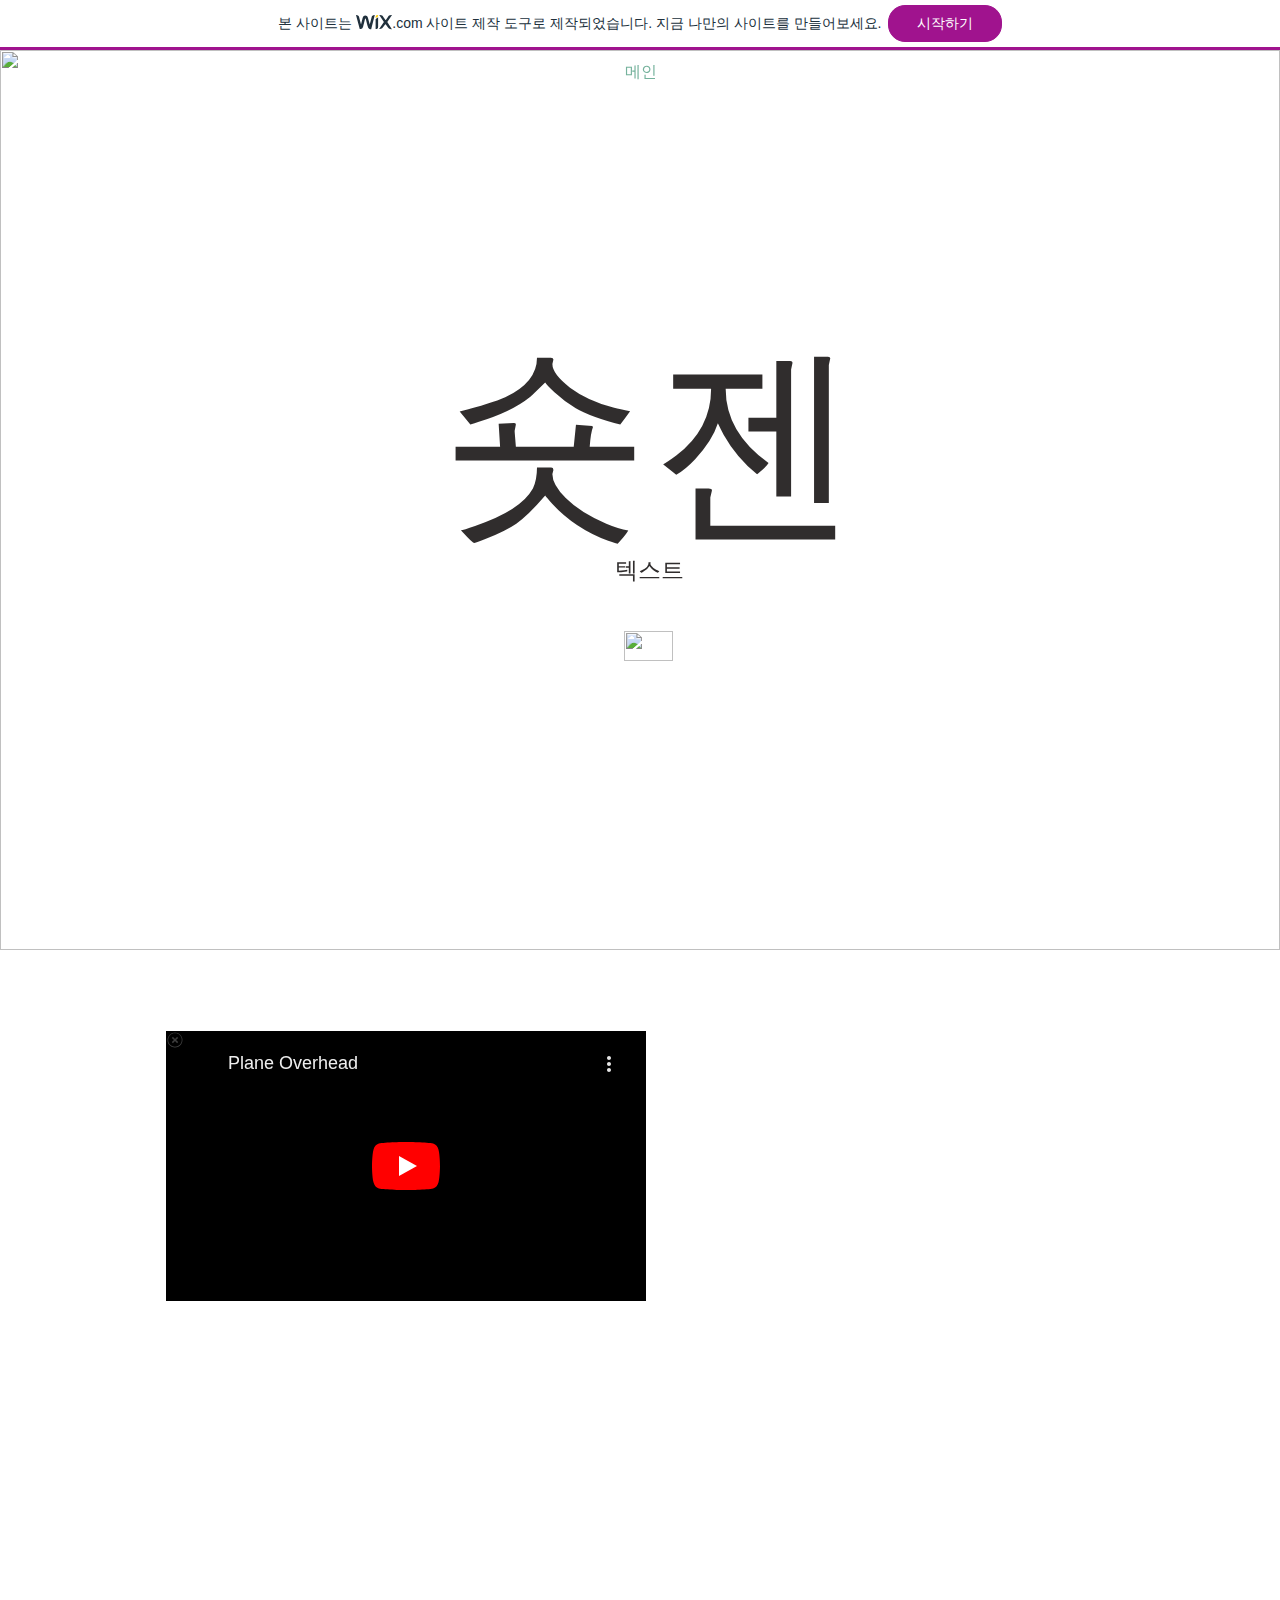
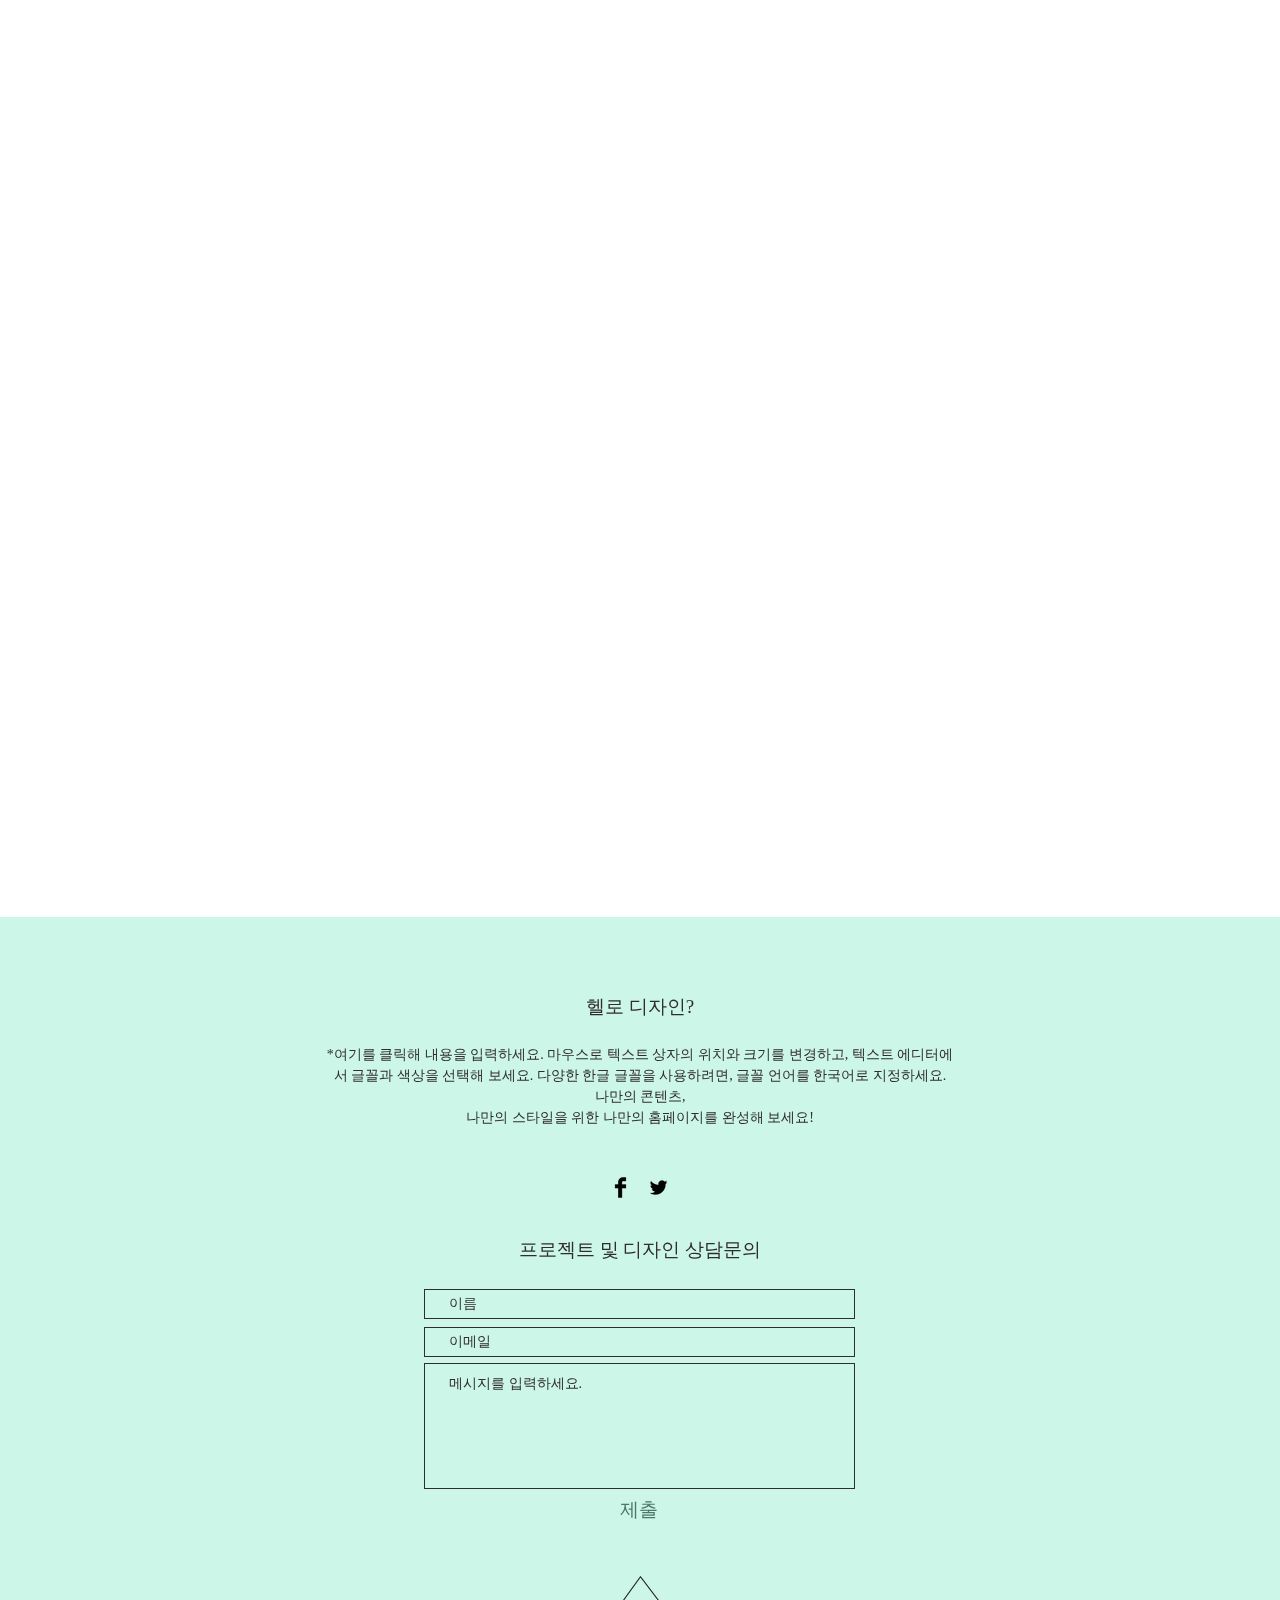
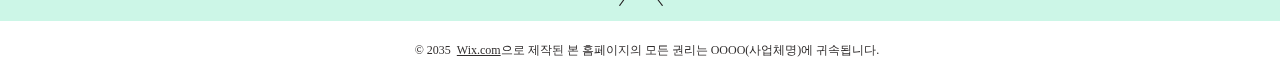
==== commit 338a1628: "Reset 2" ====
--- a/Sortgen.html
+++ b/Sortgen.html
@@ -533,7 +533,7 @@
 //# sourceMappingURL=https://static.parastorage.com/services/wix-thunderbolt/dist/initCustomElements.inline.6b164e54.bundle.min.js.map</script>
 
 
-<div id="SITE_CONTAINER"><style id="STYLE_OVERRIDES_ID">#comp-kck77hgf2{visibility:hidden !important;}</style><div id="main_MF" class="wix-global-css"><div id="SCROLL_TO_TOP" class="Vd6aQZ ignore-focus SCROLL_TO_TOP" tabindex="-1" role="region" aria-label="top of page"><span class="mHZSwn">top of page</span></div><button id="SKIP_TO_CONTENT_BTN" class="SKIP_TO_CONTENT_BTN LHrbPP has-custom-focus" tabindex="0">메인 콘텐츠로 바로가기</button><div id="WIX_ADS" class="WIX_ADS L27qsU c7bzh_"><a data-testid="linkElement" href="https://www.wix.com/lpviral/enviral?utm_campaign=vir_wixad_live&amp;adsVersion=white&amp;orig_msid=8f712dda-b40d-40fd-9544-e14c02fea1e5" target="_blank" rel="nofollow" class="Oxzvyr YD5pSO has-custom-focus"><span class="aGHwBE"><span class="areOb6"> <div data-testid="bannerLogo" style="direction: ltr; display: inline-flex;"><div><svg class="e5cW_9" viewBox="0 0 28 10.89" aria-label="wix"><path d="M16.02.2c-.55.3-.76.78-.76 2.14a2.17 2.17 0 0 1 .7-.42 3 3 0 0 0 .7-.4A1.62 1.62 0 0 0 17.22 0a3 3 0 0 0-1.18.2z" class="o4sLYL"></path><path d="M12.77.52a2.12 2.12 0 0 0-.58 1l-1.5 5.8-1.3-4.75a4.06 4.06 0 0 0-.7-1.55 2.08 2.08 0 0 0-2.9 0 4.06 4.06 0 0 0-.7 1.55L3.9 7.32l-1.5-5.8a2.12 2.12 0 0 0-.6-1A2.6 2.6 0 0 0 0 .02l2.9 10.83a3.53 3.53 0 0 0 1.42-.17c.62-.33.92-.57 1.3-2 .33-1.33 1.26-5.2 1.35-5.47a.5.5 0 0 1 .34-.4.5.5 0 0 1 .4.5c.1.3 1 4.2 1.4 5.5.4 1.5.7 1.7 1.3 2a3.53 3.53 0 0 0 1.4.2l2.8-11a2.6 2.6 0 0 0-1.82.53zm4.43 1.26a1.76 1.76 0 0 1-.58.5c-.26.16-.52.26-.8.4a.82.82 0 0 0-.57.82v7.36a2.47 2.47 0 0 0 1.2-.15c.6-.3.75-.6.75-2V1.8zm7.16 3.68L28 .06a3.22 3.22 0 0 0-2.3.42 8.67 8.67 0 0 0-1 1.24l-1.34 1.93a.3.3 0 0 1-.57 0l-1.4-1.93a8.67 8.67 0 0 0-1-1.24 3.22 3.22 0 0 0-2.3-.43l3.6 5.4-3.7 5.4a3.54 3.54 0 0 0 2.32-.48 7.22 7.22 0 0 0 1-1.16l1.33-1.9a.3.3 0 0 1 .57 0l1.37 2a8.2 8.2 0 0 0 1 1.2 3.47 3.47 0 0 0 2.33.5z"></path></svg></div><div class="uJDaUS">.com</div></div> </span><span class="O0tKs2 Oxzvyr"> </span></span></a></div><div id="BACKGROUND_GROUP" class="BACKGROUND_GROUP"><div id="BACKGROUND_GROUP_TRANSITION_GROUP"><div id="pageBackground_mainPage" data-media-height-override-type="" data-media-position-override="false" class="pageBackground_mainPage BmZ5pC"><div id="bgLayers_pageBackground_mainPage" data-hook="bgLayers" class="MW5IWV"><div data-testid="colorUnderlay" class="LWbAav Kv1aVt"></div><div id="bgMedia_pageBackground_mainPage" class="VgO9Yg"><wow-image id="img_pageBackground_mainPage" class="HlRz5e Kv1aVt dLPlxY mNGsUM bgImage" data-image-info="{&quot;containerId&quot;:&quot;pageBackground_mainPage&quot;,&quot;alignType&quot;:&quot;bottom&quot;,&quot;displayMode&quot;:&quot;fill&quot;,&quot;targetWidth&quot;:1920,&quot;targetHeight&quot;:1920,&quot;isLQIP&quot;:true,&quot;imageData&quot;:{&quot;width&quot;:2200,&quot;height&quot;:1128,&quot;uri&quot;:&quot;9c608a_d3d2804ad1cf4bc1926d84fbe424cc30.jpg&quot;,&quot;name&quot;:&quot;&quot;,&quot;displayMode&quot;:&quot;fill&quot;}}" data-bg-effect-name="" data-has-ssr-src="" data-src="https://static.wixstatic.com/media/9c608a_d3d2804ad1cf4bc1926d84fbe424cc30.jpg/v1/fill/w_1903,h_929,al_b,q_85,usm_0.66_1.00_0.01,enc_auto/9c608a_d3d2804ad1cf4bc1926d84fbe424cc30.jpg"><img src="./Sortgen_files/9c608a_d3d2804ad1cf4bc1926d84fbe424cc30.jpg" alt="" fetchpriority="high" style="width: 1903px; height: 929px; object-fit: cover; object-position: 50% 100%;"></wow-image></div><div data-testid="bgOverlay" class="m4khSP"></div></div></div></div></div><div id="site-root" class="site-root"><div id="masterPage" class="mesh-layout masterPage css-editing-scope"><header class="SITE_HEADER_WRAPPER" tabindex="-1" id="SITE_HEADER_WRAPPER"><div id="SITE_HEADER" class="AT7o0U SITE_HEADER wixui-header" tabindex="-1"><div class="lvxhkV"></div><div class="cKxVkc"><div class="vlM3HR"></div><div class="VrZrC0"><div data-mesh-id="SITE_HEADERinlineContent" data-testid="inline-content" class=""><div data-mesh-id="SITE_HEADERinlineContent-gridContainer" data-testid="mesh-container-content"><wix-dropdown-menu id="i0w6uvtg" class="NMIqWw DdDf4z i0w6uvtg wixui-dropdown-menu hidden-during-prewarmup" tabindex="-1" dir="ltr" data-stretch-buttons-to-menu-width="true" data-same-width-buttons="false" data-num-items="1" data-menuborder-y="0" data-menubtn-border="0" data-ribbon-els="0" data-label-pad="0" data-ribbon-extra="0" data-dropalign="center" style="visibility: inherit; overflow-x: visible;" data-dropmode="dropDown"><nav class="trTZ3G" id="i0w6uvtgnavContainer" aria-label="사이트"><ul class="aPHo1Y" id="i0w6uvtgitemsContainer" data-marginallchildren="true" style="text-align: center;"><li id="i0w6uvtg0" data-direction="ltr" data-listposition="lonely" data-data-id="dataItem-l1tc4c1i" data-state="menu selected  link" data-index="0" class="GAGmxB wixui-dropdown-menu__item ctGoz1" data-original-gap-between-text-and-btn="10" aria-hidden="false" style="width: 980px; height: 30px; position: relative; box-sizing: border-box; overflow: visible; visibility: inherit;"><a data-testid="linkElement" href="https://mshan2923.wixsite.com/sortgen" target="_self" class="R3BpRV" aria-haspopup="false"><div class="JiTKZ9"><div class="" style="text-align: center;"><p class="GMwwAC" id="i0w6uvtg0label" style="text-align: center; line-height: 30px;">메인</p></div></div></a></li><li id="i0w6uvtg__more__" data-direction="ltr" data-listposition="right" data-state="menu false  header" data-index="__more__" data-dropdown="false" class="TvQc11 ctGoz1" data-original-gap-between-text-and-btn="11" aria-hidden="true" style="height: 0px; overflow: hidden; position: absolute; visibility: hidden;"><div data-testid="linkElement" class="R3BpRV" tabindex="0" aria-haspopup="false"><div class="JiTKZ9"><div class="" style="text-align: center;"><p class="GMwwAC" id="i0w6uvtg__more__label" tabindex="-1" style="text-align: center;">More</p></div></div></div></li></ul><div class="ikrvf6" id="i0w6uvtgdropWrapper" data-dropalign="center" data-dropdown-shown="false" style="inset: 30px auto auto 0px;"><ul class="BzPmc3 wixui-dropdown-menu__submenu" id="i0w6uvtgmoreContainer" data-listposition="lonely" style="left: 0px; right: auto;"></ul></div><div id="i0w6uvtgnavContainer-hiddenA11ySubMenuIndication" style="display: none;">Use tab to navigate through the menu items.</div></nav></wix-dropdown-menu></div></div></div></div></div></header><main id="PAGES_CONTAINER" class="PAGES_CONTAINER" tabindex="-1" data-main-content="true"><div id="SITE_PAGES" data-page-transition="CrossFade" class="JshATs SITE_PAGES"><div id="SITE_PAGES_TRANSITION_GROUP" class="fcNEqv"><div id="mainPage" class="dBAkHi mainPage"><div class="PFkO7r wixui-page" data-testid="page-bg"></div><div class="HT5ybB"><div id="ContainermainPage" class="ContainermainPage SPY_vo"><div data-mesh-id="ContainermainPageinlineContent" data-testid="inline-content" class=""><div data-mesh-id="ContainermainPageinlineContent-gridContainer" data-testid="mesh-container-content"><section id="comp-lk14hugq" tabindex="-1" class="Oqnisf comp-lk14hugq wixui-section"><div id="bgLayers_comp-lk14hugq" data-hook="bgLayers" class="MW5IWV"><div data-testid="colorUnderlay" class="LWbAav Kv1aVt"></div><div id="bgMedia_comp-lk14hugq" class="VgO9Yg"></div></div><div data-mesh-id="comp-lk14hugqinlineContent" data-testid="inline-content" class=""><div data-mesh-id="comp-lk14hugqinlineContent-gridContainer" data-testid="mesh-container-content"><div id="i0qknxf1" class="KcpHeO tz5f0K i0qknxf1 wixui-rich-text" data-testid="richTextElement"><h3 class="font_3 wixui-rich-text__text" style="line-height:1.2em; text-align:center; font-size:210px;"><span style="letter-spacing:normal;" class="wixui-rich-text__text"><span class="wixui-rich-text__text">​숏젠</span></span></h3></div><div id="i0rxrkh9" class="KcpHeO tz5f0K i0rxrkh9 wixui-rich-text" data-testid="richTextElement"><h1 class="font_0 wixui-rich-text__text" style="line-height:normal; text-align:center; font-size:23px;"><span style="letter-spacing:normal;" class="wixui-rich-text__text"><span style="font-family:fbbluegothicl,serif;" class="wixui-rich-text__text">텍스트</span></span></h1></div><div id="i0qlz9hl" class="MazNVa i0qlz9hl wixui-image rYiAuL"><a data-testid="linkElement" data-anchor="cvxi" data-anchor-comp-id="i0qm41k5" href="https://mshan2923.wixsite.com/sortgen" target="_self" class="j7pOnl"><wow-image id="img_i0qlz9hl" class="HlRz5e BI8PVQ" data-image-info="{&quot;containerId&quot;:&quot;i0qlz9hl&quot;,&quot;displayMode&quot;:&quot;full&quot;,&quot;targetWidth&quot;:49,&quot;targetHeight&quot;:30,&quot;isLQIP&quot;:false,&quot;imageData&quot;:{&quot;width&quot;:119,&quot;height&quot;:82,&quot;uri&quot;:&quot;9c608a_f4f19e97fa02415b9acf898635b3b825.png&quot;,&quot;name&quot;:&quot;&quot;,&quot;displayMode&quot;:&quot;full&quot;}}" data-bg-effect-name="" data-has-ssr-src="" data-src="https://static.wixstatic.com/media/9c608a_f4f19e97fa02415b9acf898635b3b825.png/v1/fill/w_44,h_30,al_c,q_85,usm_0.66_1.00_0.01,enc_auto/9c608a_f4f19e97fa02415b9acf898635b3b825.png"><img src="./Sortgen_files/9c608a_f4f19e97fa02415b9acf898635b3b825.png" alt="" srcset="https://static.wixstatic.com/media/9c608a_f4f19e97fa02415b9acf898635b3b825.png/v1/fill/w_44,h_30,al_c,q_85,usm_0.66_1.00_0.01,enc_auto/9c608a_f4f19e97fa02415b9acf898635b3b825.png 1x, https://static.wixstatic.com/media/9c608a_f4f19e97fa02415b9acf898635b3b825.png/v1/fill/w_87,h_60,al_c,q_85,usm_0.66_1.00_0.01,enc_auto/9c608a_f4f19e97fa02415b9acf898635b3b825.png 2x" fetchpriority="high" style="width: 49px; height: 30px; object-fit: contain; object-position: center center;"></wow-image></a></div></div></div></section><section id="comp-lk14hugr" tabindex="-1" class="Oqnisf comp-lk14hugr wixui-section"><div id="bgLayers_comp-lk14hugr" data-hook="bgLayers" class="MW5IWV"><div data-testid="colorUnderlay" class="LWbAav Kv1aVt"></div><div id="bgMedia_comp-lk14hugr" class="VgO9Yg"></div></div><div data-mesh-id="comp-lk14hugrinlineContent" data-testid="inline-content" class=""><div data-mesh-id="comp-lk14hugrinlineContent-gridContainer" data-testid="mesh-container-content"><div id="i0z7mdpq" class="EMmfSl"><div class="KS3m5U"></div></div><div id="i0qm41k5" class="Vd6aQZ ignore-focus i0qm41k5" tabindex="-1" role="region" aria-label="포트폴리오 "><span class="mHZSwn">포트폴리오 </span></div><wix-iframe id="i0qmbl83" classname="i0qmbl83" data-src="" class="" style="height: 1470px;"><iframe class="Lihsrz" data-src="" scrolling="no" src="./Sortgen_files/Collage.html" style="height: 1470px;"></iframe></wix-iframe><div id="comp-lk14s4i0" class="VideoPlayer2054936319__root comp-lk14s4i0 wixui-video-player"><div class="VideoPlayer2054936319__playerContainer" data-player-name="YouTube" data-testid="youtube"><iframe frameborder="0" allowfullscreen="1" allow="accelerometer; autoplay; clipboard-write; encrypted-media; gyroscope; picture-in-picture; web-share" title="Plane Overhead" width="100%" height="100%" src="./Sortgen_files/TrnLCFsN5i8.html" id="widget2"></iframe></div></div></div></div></section><section id="comp-lk14hugr1" tabindex="-1" class="Oqnisf comp-lk14hugr1 wixui-section"><div id="bgLayers_comp-lk14hugr1" data-hook="bgLayers" class="MW5IWV"><div data-testid="colorUnderlay" class="LWbAav Kv1aVt"></div><div id="bgMedia_comp-lk14hugr1" class="VgO9Yg"></div></div><div data-mesh-id="comp-lk14hugr1inlineContent" data-testid="inline-content" class=""><div data-mesh-id="comp-lk14hugr1inlineContent-gridContainer" data-testid="mesh-container-content"><div id="i0qo6yms" class="EMmfSl"><div class="KS3m5U"></div></div><div id="i0qoa0m4" class="BaOVQ8 tz5f0K i0qoa0m4 wixui-rich-text" data-testid="richTextElement"><h6 style="text-align:center; line-height:1.5em; font-size:19px;" class="font_6 wixui-rich-text__text"><span style="font-family:fbbluegothicl,serif;" class="wixui-rich-text__text">헬로 디자인?</span></h6>
+<div id="SITE_CONTAINER"><style id="STYLE_OVERRIDES_ID">#comp-kck77hgf2{visibility:hidden !important;}</style><div id="main_MF" class="wix-global-css"><div id="SCROLL_TO_TOP" class="Vd6aQZ ignore-focus SCROLL_TO_TOP" tabindex="-1" role="region" aria-label="top of page"><span class="mHZSwn">top of page</span></div><button id="SKIP_TO_CONTENT_BTN" class="SKIP_TO_CONTENT_BTN LHrbPP has-custom-focus" tabindex="0">메인 콘텐츠로 바로가기</button><div id="WIX_ADS" class="WIX_ADS L27qsU c7bzh_"><a data-testid="linkElement" href="https://www.wix.com/lpviral/enviral?utm_campaign=vir_wixad_live&amp;adsVersion=white&amp;orig_msid=8f712dda-b40d-40fd-9544-e14c02fea1e5" target="_blank" rel="nofollow" class="Oxzvyr YD5pSO has-custom-focus"><span class="aGHwBE"><span class="areOb6">본 사이트는 <div data-testid="bannerLogo" style="direction: ltr; display: inline-flex;"><div><svg class="e5cW_9" viewBox="0 0 28 10.89" aria-label="wix"><path d="M16.02.2c-.55.3-.76.78-.76 2.14a2.17 2.17 0 0 1 .7-.42 3 3 0 0 0 .7-.4A1.62 1.62 0 0 0 17.22 0a3 3 0 0 0-1.18.2z" class="o4sLYL"></path><path d="M12.77.52a2.12 2.12 0 0 0-.58 1l-1.5 5.8-1.3-4.75a4.06 4.06 0 0 0-.7-1.55 2.08 2.08 0 0 0-2.9 0 4.06 4.06 0 0 0-.7 1.55L3.9 7.32l-1.5-5.8a2.12 2.12 0 0 0-.6-1A2.6 2.6 0 0 0 0 .02l2.9 10.83a3.53 3.53 0 0 0 1.42-.17c.62-.33.92-.57 1.3-2 .33-1.33 1.26-5.2 1.35-5.47a.5.5 0 0 1 .34-.4.5.5 0 0 1 .4.5c.1.3 1 4.2 1.4 5.5.4 1.5.7 1.7 1.3 2a3.53 3.53 0 0 0 1.4.2l2.8-11a2.6 2.6 0 0 0-1.82.53zm4.43 1.26a1.76 1.76 0 0 1-.58.5c-.26.16-.52.26-.8.4a.82.82 0 0 0-.57.82v7.36a2.47 2.47 0 0 0 1.2-.15c.6-.3.75-.6.75-2V1.8zm7.16 3.68L28 .06a3.22 3.22 0 0 0-2.3.42 8.67 8.67 0 0 0-1 1.24l-1.34 1.93a.3.3 0 0 1-.57 0l-1.4-1.93a8.67 8.67 0 0 0-1-1.24 3.22 3.22 0 0 0-2.3-.43l3.6 5.4-3.7 5.4a3.54 3.54 0 0 0 2.32-.48 7.22 7.22 0 0 0 1-1.16l1.33-1.9a.3.3 0 0 1 .57 0l1.37 2a8.2 8.2 0 0 0 1 1.2 3.47 3.47 0 0 0 2.33.5z"></path></svg></div><div class="uJDaUS">.com</div></div> 사이트 제작 도구로 제작되었습니다. 지금 나만의 사이트를 만들어보세요.</span><span class="O0tKs2 Oxzvyr">시작하기</span></span></a></div><div id="BACKGROUND_GROUP" class="BACKGROUND_GROUP"><div id="BACKGROUND_GROUP_TRANSITION_GROUP"><div id="pageBackground_mainPage" data-media-height-override-type="" data-media-position-override="false" class="pageBackground_mainPage BmZ5pC"><div id="bgLayers_pageBackground_mainPage" data-hook="bgLayers" class="MW5IWV"><div data-testid="colorUnderlay" class="LWbAav Kv1aVt"></div><div id="bgMedia_pageBackground_mainPage" class="VgO9Yg"><wow-image id="img_pageBackground_mainPage" class="HlRz5e Kv1aVt dLPlxY mNGsUM bgImage" data-image-info="{&quot;containerId&quot;:&quot;pageBackground_mainPage&quot;,&quot;alignType&quot;:&quot;bottom&quot;,&quot;displayMode&quot;:&quot;fill&quot;,&quot;targetWidth&quot;:1920,&quot;targetHeight&quot;:1920,&quot;isLQIP&quot;:true,&quot;imageData&quot;:{&quot;width&quot;:2200,&quot;height&quot;:1128,&quot;uri&quot;:&quot;9c608a_d3d2804ad1cf4bc1926d84fbe424cc30.jpg&quot;,&quot;name&quot;:&quot;&quot;,&quot;displayMode&quot;:&quot;fill&quot;}}" data-bg-effect-name="" data-has-ssr-src="" data-src="https://static.wixstatic.com/media/9c608a_d3d2804ad1cf4bc1926d84fbe424cc30.jpg/v1/fill/w_1903,h_929,al_b,q_85,usm_0.66_1.00_0.01,enc_auto/9c608a_d3d2804ad1cf4bc1926d84fbe424cc30.jpg"><img src="./Sortgen_files/9c608a_d3d2804ad1cf4bc1926d84fbe424cc30.jpg" alt="" fetchpriority="high" style="width: 1903px; height: 929px; object-fit: cover; object-position: 50% 100%;"></wow-image></div><div data-testid="bgOverlay" class="m4khSP"></div></div></div></div></div><div id="site-root" class="site-root"><div id="masterPage" class="mesh-layout masterPage css-editing-scope"><header class="SITE_HEADER_WRAPPER" tabindex="-1" id="SITE_HEADER_WRAPPER"><div id="SITE_HEADER" class="AT7o0U SITE_HEADER wixui-header" tabindex="-1"><div class="lvxhkV"></div><div class="cKxVkc"><div class="vlM3HR"></div><div class="VrZrC0"><div data-mesh-id="SITE_HEADERinlineContent" data-testid="inline-content" class=""><div data-mesh-id="SITE_HEADERinlineContent-gridContainer" data-testid="mesh-container-content"><wix-dropdown-menu id="i0w6uvtg" class="NMIqWw DdDf4z i0w6uvtg wixui-dropdown-menu hidden-during-prewarmup" tabindex="-1" dir="ltr" data-stretch-buttons-to-menu-width="true" data-same-width-buttons="false" data-num-items="1" data-menuborder-y="0" data-menubtn-border="0" data-ribbon-els="0" data-label-pad="0" data-ribbon-extra="0" data-dropalign="center" style="visibility: inherit; overflow-x: visible;" data-dropmode="dropDown"><nav class="trTZ3G" id="i0w6uvtgnavContainer" aria-label="사이트"><ul class="aPHo1Y" id="i0w6uvtgitemsContainer" data-marginallchildren="true" style="text-align: center;"><li id="i0w6uvtg0" data-direction="ltr" data-listposition="lonely" data-data-id="dataItem-l1tc4c1i" data-state="menu selected  link" data-index="0" class="GAGmxB wixui-dropdown-menu__item ctGoz1" data-original-gap-between-text-and-btn="10" aria-hidden="false" style="width: 980px; height: 30px; position: relative; box-sizing: border-box; overflow: visible; visibility: inherit;"><a data-testid="linkElement" href="https://mshan2923.wixsite.com/sortgen" target="_self" class="R3BpRV" aria-haspopup="false"><div class="JiTKZ9"><div class="" style="text-align: center;"><p class="GMwwAC" id="i0w6uvtg0label" style="text-align: center; line-height: 30px;">메인</p></div></div></a></li><li id="i0w6uvtg__more__" data-direction="ltr" data-listposition="right" data-state="menu false  header" data-index="__more__" data-dropdown="false" class="TvQc11 ctGoz1" data-original-gap-between-text-and-btn="11" aria-hidden="true" style="height: 0px; overflow: hidden; position: absolute; visibility: hidden;"><div data-testid="linkElement" class="R3BpRV" tabindex="0" aria-haspopup="false"><div class="JiTKZ9"><div class="" style="text-align: center;"><p class="GMwwAC" id="i0w6uvtg__more__label" tabindex="-1" style="text-align: center;">More</p></div></div></div></li></ul><div class="ikrvf6" id="i0w6uvtgdropWrapper" data-dropalign="center" data-dropdown-shown="false" style="inset: 30px auto auto 0px;"><ul class="BzPmc3 wixui-dropdown-menu__submenu" id="i0w6uvtgmoreContainer" data-listposition="lonely" style="left: 0px; right: auto;"></ul></div><div id="i0w6uvtgnavContainer-hiddenA11ySubMenuIndication" style="display: none;">Use tab to navigate through the menu items.</div></nav></wix-dropdown-menu></div></div></div></div></div></header><main id="PAGES_CONTAINER" class="PAGES_CONTAINER" tabindex="-1" data-main-content="true"><div id="SITE_PAGES" data-page-transition="CrossFade" class="JshATs SITE_PAGES"><div id="SITE_PAGES_TRANSITION_GROUP" class="fcNEqv"><div id="mainPage" class="dBAkHi mainPage"><div class="PFkO7r wixui-page" data-testid="page-bg"></div><div class="HT5ybB"><div id="ContainermainPage" class="ContainermainPage SPY_vo"><div data-mesh-id="ContainermainPageinlineContent" data-testid="inline-content" class=""><div data-mesh-id="ContainermainPageinlineContent-gridContainer" data-testid="mesh-container-content"><section id="comp-lk14hugq" tabindex="-1" class="Oqnisf comp-lk14hugq wixui-section"><div id="bgLayers_comp-lk14hugq" data-hook="bgLayers" class="MW5IWV"><div data-testid="colorUnderlay" class="LWbAav Kv1aVt"></div><div id="bgMedia_comp-lk14hugq" class="VgO9Yg"></div></div><div data-mesh-id="comp-lk14hugqinlineContent" data-testid="inline-content" class=""><div data-mesh-id="comp-lk14hugqinlineContent-gridContainer" data-testid="mesh-container-content"><div id="i0qknxf1" class="KcpHeO tz5f0K i0qknxf1 wixui-rich-text" data-testid="richTextElement"><h3 class="font_3 wixui-rich-text__text" style="line-height:1.2em; text-align:center; font-size:210px;"><span style="letter-spacing:normal;" class="wixui-rich-text__text"><span class="wixui-rich-text__text">​숏젠</span></span></h3></div><div id="i0rxrkh9" class="KcpHeO tz5f0K i0rxrkh9 wixui-rich-text" data-testid="richTextElement"><h1 class="font_0 wixui-rich-text__text" style="line-height:normal; text-align:center; font-size:23px;"><span style="letter-spacing:normal;" class="wixui-rich-text__text"><span style="font-family:fbbluegothicl,serif;" class="wixui-rich-text__text">텍스트</span></span></h1></div><div id="i0qlz9hl" class="MazNVa i0qlz9hl wixui-image rYiAuL"><a data-testid="linkElement" data-anchor="cvxi" data-anchor-comp-id="i0qm41k5" href="https://mshan2923.wixsite.com/sortgen" target="_self" class="j7pOnl"><wow-image id="img_i0qlz9hl" class="HlRz5e BI8PVQ" data-image-info="{&quot;containerId&quot;:&quot;i0qlz9hl&quot;,&quot;displayMode&quot;:&quot;full&quot;,&quot;targetWidth&quot;:49,&quot;targetHeight&quot;:30,&quot;isLQIP&quot;:false,&quot;imageData&quot;:{&quot;width&quot;:119,&quot;height&quot;:82,&quot;uri&quot;:&quot;9c608a_f4f19e97fa02415b9acf898635b3b825.png&quot;,&quot;name&quot;:&quot;&quot;,&quot;displayMode&quot;:&quot;full&quot;}}" data-bg-effect-name="" data-has-ssr-src="" data-src="https://static.wixstatic.com/media/9c608a_f4f19e97fa02415b9acf898635b3b825.png/v1/fill/w_44,h_30,al_c,q_85,usm_0.66_1.00_0.01,enc_auto/9c608a_f4f19e97fa02415b9acf898635b3b825.png"><img src="./Sortgen_files/9c608a_f4f19e97fa02415b9acf898635b3b825.png" alt="" srcset="https://static.wixstatic.com/media/9c608a_f4f19e97fa02415b9acf898635b3b825.png/v1/fill/w_44,h_30,al_c,q_85,usm_0.66_1.00_0.01,enc_auto/9c608a_f4f19e97fa02415b9acf898635b3b825.png 1x, https://static.wixstatic.com/media/9c608a_f4f19e97fa02415b9acf898635b3b825.png/v1/fill/w_87,h_60,al_c,q_85,usm_0.66_1.00_0.01,enc_auto/9c608a_f4f19e97fa02415b9acf898635b3b825.png 2x" fetchpriority="high" style="width: 49px; height: 30px; object-fit: contain; object-position: center center;"></wow-image></a></div></div></div></section><section id="comp-lk14hugr" tabindex="-1" class="Oqnisf comp-lk14hugr wixui-section"><div id="bgLayers_comp-lk14hugr" data-hook="bgLayers" class="MW5IWV"><div data-testid="colorUnderlay" class="LWbAav Kv1aVt"></div><div id="bgMedia_comp-lk14hugr" class="VgO9Yg"></div></div><div data-mesh-id="comp-lk14hugrinlineContent" data-testid="inline-content" class=""><div data-mesh-id="comp-lk14hugrinlineContent-gridContainer" data-testid="mesh-container-content"><div id="i0z7mdpq" class="EMmfSl"><div class="KS3m5U"></div></div><div id="i0qm41k5" class="Vd6aQZ ignore-focus i0qm41k5" tabindex="-1" role="region" aria-label="포트폴리오 "><span class="mHZSwn">포트폴리오 </span></div><wix-iframe id="i0qmbl83" classname="i0qmbl83" data-src="" class="" style="height: 1470px;"><iframe class="Lihsrz" data-src="" scrolling="no" src="./Sortgen_files/Collage.html" style="height: 1470px;"></iframe></wix-iframe><div id="comp-lk14s4i0" class="VideoPlayer2054936319__root comp-lk14s4i0 wixui-video-player"><div class="VideoPlayer2054936319__playerContainer" data-player-name="YouTube" data-testid="youtube"><iframe frameborder="0" allowfullscreen="1" allow="accelerometer; autoplay; clipboard-write; encrypted-media; gyroscope; picture-in-picture; web-share" title="Plane Overhead" width="100%" height="100%" src="./Sortgen_files/TrnLCFsN5i8.html" id="widget2"></iframe></div></div></div></div></section><section id="comp-lk14hugr1" tabindex="-1" class="Oqnisf comp-lk14hugr1 wixui-section"><div id="bgLayers_comp-lk14hugr1" data-hook="bgLayers" class="MW5IWV"><div data-testid="colorUnderlay" class="LWbAav Kv1aVt"></div><div id="bgMedia_comp-lk14hugr1" class="VgO9Yg"></div></div><div data-mesh-id="comp-lk14hugr1inlineContent" data-testid="inline-content" class=""><div data-mesh-id="comp-lk14hugr1inlineContent-gridContainer" data-testid="mesh-container-content"><div id="i0qo6yms" class="EMmfSl"><div class="KS3m5U"></div></div><div id="i0qoa0m4" class="BaOVQ8 tz5f0K i0qoa0m4 wixui-rich-text" data-testid="richTextElement"><h6 style="text-align:center; line-height:1.5em; font-size:19px;" class="font_6 wixui-rich-text__text"><span style="font-family:fbbluegothicl,serif;" class="wixui-rich-text__text">헬로 디자인?</span></h6>
 
 <h6 style="text-align:center; font-size:19px;" class="font_6 wixui-rich-text__text">&nbsp;</h6>
 
@@ -642,4 +642,4 @@
 
 
 
-<div data-v-e9185a48=""><!----></div></body></html>
+<div data-v-e9185a48=""><!----></div></body></html>